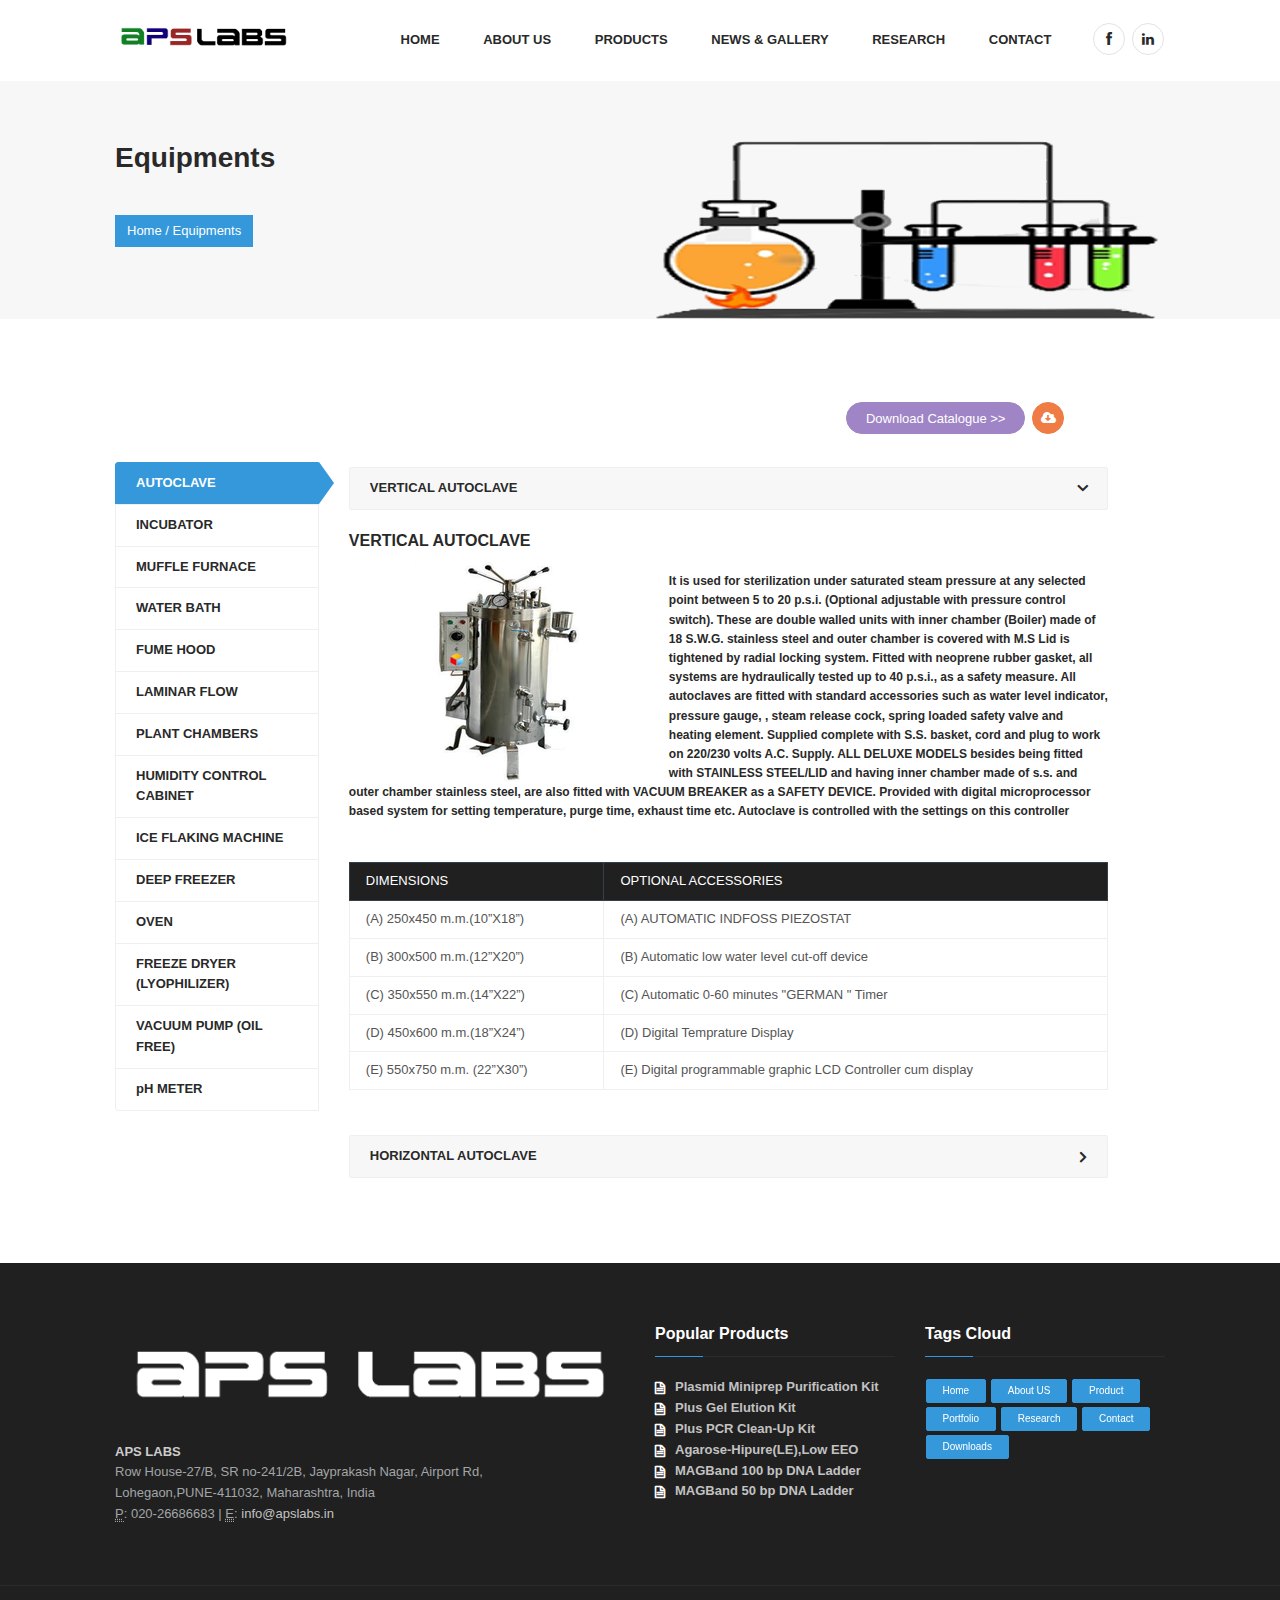
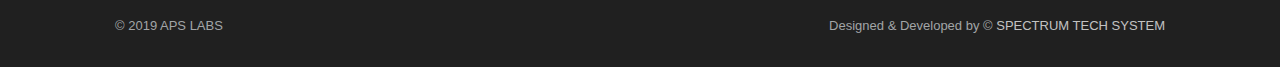
==== equipment.html @ c110897a "first commit" ====
<!DOCTYPE html>
<html>
<head>
<meta charset="UTF-8">
<title>Equipments - APS LABS</title>
<meta name="viewport" content="initial-scale=1, maximum-scale=1, width=device-width">
<!-- google fonts -->
<link rel="stylesheet" type="text/css" href="css/googleapifonts.css">
<!-- start stylesheets -->
<link rel="stylesheet" type="text/css" href="src/fontawesome/css/font-awesome.min.css">
<link rel="stylesheet" type="text/css" href="css/core.css">
<link rel="stylesheet" type="text/css" href="css/style.css">
<link rel="stylesheet" type="text/css" href="css/custom.css">
<link rel="stylesheet" type="text/css" href="css/responsive.css">
<link rel="stylesheet" type="text/css" href="src/tooltipster/tooltipster.css">
<link rel="stylesheet" type="text/css" href="src/swipebox/swipebox.css">
<link rel="stylesheet" type="text/css" href="src/rs-plugin/css/settings.css">
<link rel="stylesheet" type="text/css" href="src/magnific/magnific-popup.css">
<link rel="shortcut icon" href="img/favicon.ico">
<!-- end stylesheets -->
<!-- start scripts -->
<script type="text/javascript" src="src/modernizr/modernizr.custom.js"></script>
<script type="text/javascript" src="src/jquery/jquery-1.10.2.min.js"></script>
<script type="text/javascript" src="src/rs-plugin/js/jquery.themepunch.plugins.min.js"></script>
<script type="text/javascript" src="src/rs-plugin/js/jquery.themepunch.revolution.min.js"></script>
<!-- end scripts -->
</head>
<body>
<!-- start header -->
<header id="site-header" class="header section light">
  <!-- start container -->
  <div class="container">
    <!-- start row -->
    <div class="row">
      <!-- start logo -->
      <div id="logo" class="col-29">
        <h1 class="site-title"><a href="index.html"><img src="img/logo-dark.png" alt="APS LABS"></a></h1>
      </div>
      <!-- end logo -->
      <!-- start header widgets -->
      <div id="header-widgets" class="col-7">
       <!-- start social icons -->
        <nav id="header-social" class="text-right"> <a href="https://www.facebook.com/apslabs/" target="_blank" class="icon circle tooltip" title="Find us on Facebook"><i class="fa fa-facebook"></i></a> <a href="https://www.linkedin.com/company/aps-lifetech/" target="_blank" class="icon circle tooltip" title="Linkedin"><i class="fa fa-linkedin"></i></a> </nav>
        <!-- end social icons -->
        <!-- start site nav -->
        <nav id="site-nav" class="nav horizontal text-right">
          <ul class="dropdown">
            <li><a href="index.html">Home</a></li>
            <li><a href="about.html">About us</a></li>
            <li><a>Products</a>
              <ul>
                <li class="dropdown"><a href="product.html">&raquo; Molecular Biology</a>
                  <ul>
                    <li><a href="#">&raquo; Bacterial Culture</a></li>
                    <li><a href="#"> &raquo; GEL & PCR Clean Up</a></li>
                    <li><a href="#">&raquo; Tissue &amp; Blood Kits</a></li>
                    <li><a href="#">&raquo; RNA Purification Kits</a></li>
                    <li><a href="#">&raquo; Food DNA Kits</a></li>
                    <li><a href="#">&raquo; Viral Nucleic Acid</a></li>
                    <li><a href="#">&raquo; Plants Research Kits</a></li>
                    <li><a href="#">&raquo; DNA Related Prducts</a></li>
                    <li><a href="#">&raquo; Protien Products</a></li>
                    <li><a href="#">&raquo; PCR/RT-PCR Products</a></li>
                    <li><a href="#">&raquo; PCR Cloning & Ligation</a></li>
                    <li><a href="#">&raquo; Transilluminator</a></li>
                    <li><a href="#">&raquo; Disinfectant</a></li>
                  </ul>
                </li>
                <li><a href="#">&raquo; Antibodies &amp; ELISA</a></li>
                <li><a href="#">&raquo; NGS (Next Gen Sequencing)</a></li>
                <li><a href="#"> &raquo; Molecular Diagnostics</a></li>
                <li><a href="#">&raquo; IVF (Infertility)</a></li>
                <li><a href="#">&raquo; Plant Research</a></li>
                <li><a href="equipment.html">&raquo; Equipments</a></li>
                <li><a href="#">&raquo; Forensics</a></li>
                <li class="dropdown"><a>&raquo; Bio-Process</a>
                  <ul>
                    <li><a href="#"> &raquo; Bioreactor</a></li>
                    <li><a href="#"> &raquo; Bioclean</a></li>
                    <li><a href="#"> &raquo; Ultra Water Purifier</a></li>
                  </ul>
                </li>
                <li class="dropdown"><a>&raquo; Agriculture</a>
                  <ul>
                    <li><a href="#"> &raquo; Bio-Fertilizers</a></li>
                    <li><a href="#"> &raquo; Pesticide Removal</a></li>
                    <li><a href="#"> &raquo; Wireless Agri-Pump</a></li>
                    <li><a href="#"> &raquo; Hi-Tech Drones</a></li>
                    <li><a href="#"> &raquo; Soil Forecaster</a></li>
                  </ul>
                </li>
                <li><a href="#">&raquo; Nanotechnology</a></li>
                <li><a href="#">&raquo; Food Safety</a></li>
                <li class="dropdown"><a>&raquo; Robotics (<i>APSTRONIX</i>)</a>
                  <ul>
                    <li><a href="#"> &raquo; Artificial Intelligence</a></li>
                    <li><a href="#"> &raquo; Data Logger</a></li>
                    <li><a href="#"> &raquo; Sensor Integration</a></li>
                  </ul>
                </li>
                <li><a href="#">&raquo; Healthcare</a></li>
              </ul>
            </li>
            <li><a href="portfolio.html">News &amp; Gallery</a></li>
            <li><a href="#">Research</a> </li>
            <li><a href="contact.html">Contact</a></li>
          </ul>
        </nav>
        <!-- end site nav -->
      </div>
      <!-- end header widgets -->
    </div>
    <!-- end row -->
  </div>
  <!-- end container -->
</header>
<!-- end header -->
<!-- start main -->
<main id="main">
  <!-- start page title section -->
  <section class="page-title section light">
    <div class="container">
      <div class="row">
        <div class="col-18">
          <!-- start page title -->
          <header class="section-header content-header">
            <h1 class="title">Equipments</h1>
          </header>
          <!-- end page title -->
          <!-- start breadcrumbs -->
          <nav class="breadcrumbs"> <span class="label"></span> <a href="index.html">Home</a> <span class="sep">/</span> <span class="current">Equipments</span> </nav>
          <!-- end breadcrumbs -->
        </div>
        <div class="col-18"> <img align="right" src="assets/images/equipments.png" /> </div>
      </div>
    </div>
  </section>
  <!-- end page title section -->
  <!-- start section -->
  <section class="section light">
  <!-- start container -->
  <div class="container">
    <!-- start section content -->
    <div class="section-content">
      <div class="row">
        <div class="col-2">
          <div class="tab col-11">
            <p>&nbsp;</p>
          </div>
          <div class="tab col-27" align="right">
            <p>
            <div class="button rounded purple">Download Catalogue >></div>
            <a href="https://drive.google.com/open?id=1tGtbsnrjPdLwBtT6yHY-AGkiJ2Oo2mr0" target="_blank"> <span class="icon circle orange"><i class="fa fa-cloud-download"></i></span> </a>
            </p>
          </div>
        </div>
      </div>
      <div class="row">
        <div class="col-2">
          <div class="tabs vertical row">
            <nav class="tabnav nav col-28">
              <ul>
                <li class="active"><a href="#">AUTOCLAVE</a></li>
                <li><a href="#">INCUBATOR</a></li>
                <li><a href="#">MUFFLE FURNACE</a></li>
                <li><a href="#">WATER BATH</a></li>
                <li><a href="#">FUME HOOD</a></li>
                <li><a href="#">LAMINAR FLOW</a></li>
                <li><a href="#">PLANT CHAMBERS</a></li>
                <li><a href="#">HUMIDITY CONTROL CABINET</a></li>
                <li><a href="#">ICE FLAKING MACHINE</a></li>
                <li><a href="#">DEEP FREEZER</a></li>
                <li><a href="#">OVEN</a></li>
                <li><a href="#">FREEZE DRYER (LYOPHILIZER)</a></li>
                <li><a href="#">VACUUM PUMP (OIL FREE)</a></li>
                <li><a href="#">pH METER</a></li>
              </ul>
            </nav>
            <!-- Begin autoclave -->
            <div class="tab col-9">
              <dl class="accordion">
                <dt class="accordion-trigger active">VERTICAL AUTOCLAVE</dt>
                <dd class="accordion-content active">
                  <h4>VERTICAL AUTOCLAVE</h4>
                  <div class="col-1"> <a href="assets/images/instrument/full/vertical-autoclave.png" class="lightbox" title="Vertical Autoclave"> <img  src="assets/images/instrument/resent/vertical-autoclave.png" alt=""> </a> </div>
                  <p>
                  <h6>It is used for sterilization under saturated steam pressure at any selected point between 5 to 20 p.s.i. (Optional adjustable with pressure control switch). These are double walled units with inner chamber (Boiler) made of 18 S.W.G. stainless steel and outer chamber is covered with M.S Lid is tightened by radial locking system. Fitted with neoprene rubber gasket, all systems are hydraulically tested up to 40 p.s.i., as a safety measure. All autoclaves are fitted with standard accessories such as water level indicator, pressure gauge, , steam release cock, spring loaded safety valve and heating element. Supplied complete with S.S. basket, cord and plug to work on 220/230 volts A.C. Supply. ALL DELUXE MODELS besides being fitted with STAINLESS STEEL/LID and having inner chamber made of s.s. and outer chamber stainless steel, are also fitted with VACUUM BREAKER as a SAFETY DEVICE. Provided with digital microprocessor based system for setting temperature, purge time, exhaust time etc. Autoclave is controlled with the settings on this controller </h6>
                  </p>
                  <br>
                  <table class="styled">
                    <thead>
                      <tr>
                        <th>DIMENSIONS</th>
                        <th>OPTIONAL ACCESSORIES</th>
                      </tr>
                    </thead>
                    <tbody>
                      <tr>
                        <td>(A) 250x450 m.m.(10”X18”)</td>
                        <td>(A) AUTOMATIC INDFOSS PIEZOSTAT</td>
                      </tr>
                      <tr>
                        <td>(B) 300x500 m.m.(12”X20”)</td>
                        <td>(B) Automatic low water level cut-off device</td>
                      </tr>
                      <tr>
                        <td>(C) 350x550 m.m.(14”X22”)</td>
                        <td>(C) Automatic 0-60 minutes "GERMAN " Timer</td>
                      </tr>
                      <tr>
                        <td>(D) 450x600 m.m.(18”X24”)</td>
                        <td>(D) Digital Temprature Display</td>
                      </tr>
                      <tr>
                        <td>(E) 550x750 m.m. (22”X30”)</td>
                        <td>(E) Digital programmable graphic LCD Controller cum display</td>
                      </tr>
                    </tbody>
                  </table>
                </dd>
                <dt class="accordion-trigger">HORIZONTAL AUTOCLAVE</dt>
                <dd class="accordion-content">
                  <h4>HORIZONTAL AUTOCLAVE</h4>
                  <div class="col-1"> <a href="assets/images/instrument/full/horizontal-autoclave.png" class="lightbox" title="Horizontal Autoclave"> <img  src="assets/images/instrument/resent/horizontal-autoclave.png" alt=""> </a> </div>
                  <p>
                  <h6>Construction: Triple walled construction inner chamber is made of high grade
                    stainless steel sheet of SS-304 grade. The outer body is also made of thick stainless
                    steel sheet. The boiler is made of S. Steel. The lid is made of thick steel sheet plate.
                    The unit is duly fitted with highly efficient M.S. Painted Ring & radial locking
                    system duly chrome plated. A three way valve or a multi port Valve made of
                    stainless steel is installed for controlling the sterilization cycle. The pressure is
                    adjustable from 5 psi to 20 psi; pressure is controlled by automatic pressure
                    control switch. Fitted with water level indicator and vacuum breaker. The unit is
                    fitted with temperature gauge, vacuum breaker and steam trap. The whole unit is
                    mounted on a robust tubular stand made of MS duly painted with attractive stove
                    enamel.</h6>
                  </p>
                  <br>
                  <table class="styled">
                    <thead>
                      <tr>
                        <th>DIMENSIONS</th>
                        <th>OPTIONAL ACCESSORIES</th>
                      </tr>
                    </thead>
                    <tbody>
                      <tr>
                        <td>(A) 400 x 600 mm (16X24)</td>
                        <td>(A) AUTOMATIC INDFOSS PIEZOSTAT</td>
                      </tr>
                      <tr>
                        <td>(B) 400 x 1100 mm(16X44)</td>
                        <td>(B) Automatic low water level cut-off device</td>
                      </tr>
                      <tr>
                        <td>(C) 500 x 900 mm (20X36)</td>
                        <td>(C) Automatic 0-60 minutes "GERMAN " Timer</td>
                      </tr>
                      <tr>
                        <td>(D) 500 x 1200 mm (20X48)</td>
                        <td>(D) Digital Temprature Display</td>
                      </tr>
                      <tr>
                        <td>&nbsp;</td>
                        <td>(E) Digital programmable graphic LCD Controller cum display</td>
                      </tr>
                    </tbody>
                  </table>
                </dd>
              </dl>
            </div>
            <!-- end autoclave -->
            <!-- Begin Incubators -->
            <div class="tab col-9">
              <dl class="accordion">
                <dt class="accordion-trigger active">B.O.D. INCUBATOR</dt>
                <dd class="accordion-content active">
                  <h4>B.O.D. INCUBATOR</h4>
                  <div class="col-1"> <a href="assets/images/instrument/full/bod.png" class="lightbox" title="B.O.D Incubator"> <img  src="assets/images/instrument/resent/bod.png" alt=""> </a> </div>
                  <p>
                  <h6>Most versatile for Biochemical Oxygen Demand determinations. Castor wheel mounted cabinet is double walled with inner chamber S.S. and outer wall of M.S. Sheet duly powder coated. Triple walled back of the unit is fitted with two air circulation fans for maintaining temperature uniformity throughout the chamber; Fully view inner glass/Acrylic door permits inspection of specimens, without disturbing the same. Lock and key arrangement is provided in the double walled outer door. Unit is fitted with door operated illumination lamp inside the chamber. Refrigeration unit is formed by ISI marked compressor, The front panel is provided with separate indicator lamps for main, heating and incoming voltage. Supplied complete with 3 shelves, cord and plug to work on 220/230 A.C. supply. Temperature From 5°C to 80°C is controlled by MICRO PROCESSOR ELECTRONIC DIGITAL TEMPERATURE INDICATOR-CUM-CONTROLLER (PID) with an accuracy of ±0.5°C.
                    Puff Insulation
                    Graphic LCD display (Blue Screen) with thee facility of password protection
                    PC connectivity (RS232 Port) as an optional Feature.</h6>
                  </p>
                  <br>
                  <table class="styled">
                    <thead>
                      <tr>
                        <th>DIMENSIONS</th>
                        <th>OPTIONAL ACCESSORIES</th>
                      </tr>
                    </thead>
                    <tbody>
                      <tr>
                        <td>(A) 45 5 x 610 x 410 m.m (18"x24"x16")</td>
                        <td>(A) Interior illumination with 3nos.flourscent tubes (temp. 10° to50°c)</td>
                      </tr>
                      <tr>
                        <td>(B) 50 5 x 830 x 415 m.m. (20"x34"x17")</td>
                        <td>(B) Automatic Voltage Stabilizer 3KVA. (TRIPLE RELAY)</td>
                      </tr>
                      <tr>
                        <td>(C) 570 x 875 x 550 m.m. (23"x35"x22")</td>
                        <td>(C) Digital programmable GLCD Controller cum display</td>
                      </tr>
                      <tr>
                        <td>(D) 650 x 900 x 550 m.m. (26"x36"x22")</td>
                        <td>&nbsp;</td>
                      </tr>
                    </tbody>
                  </table>
                </dd>
                <dt class="accordion-trigger">BACTERIOLOGICAL INCUBATOR</dt>
                <dd class="accordion-content">
                  <h4>BACTERIOLOGICAL INCUBATOR</h4>
                  <div class="col-1"> <a href="assets/images/instrument/full/bact.png" class="lightbox" title="BACTERIOLOGICAL INCUBATOR"> <img  src="assets/images/instrument/resent/bact.png" alt=""> </a> </div>
                  <p>
                  <h6>Most versatile for Biochemical Oxygen Demand determinations. Castor wheel mounted cabinet is double walled with inner chamber S.S. and outer wall of M.S. Sheet duly powder coated. Triple walled back of the unit is fitted with two air circulation fans for maintaining temperature uniformity throughout the chamber; Fully view inner glass/Acrylic door permits inspection of specimens, without disturbing the same. Lock and key arrangement is provided in the double walled outer door. Unit is fitted with door operated illumination lamp inside the chamber. Refrigeration unit is formed by ISI marked compressor, The front panel is provided with separate indicator lamps for main, heating and incoming voltage. Supplied complete with 3 shelves, cord and plug to work on 220/230 A.C. supply. Temperature From 5°C to 80°C is controlled by MICRO PROCESSOR ELECTRONIC DIGITAL TEMPERATURE INDICATOR-CUM-CONTROLLER (PID) with an accuracy of ±0.5°C.
                    Puff Insulation
                    Graphic LCD display (Blue Screen) with thee facility of password protection
                    PC connectivity (RS232 Port) as an optional Feature.</h6>
                  </p>
                  <br>
                  <table class="styled">
                    <thead>
                      <tr>
                        <th>DIMENSIONS</th>
                        <th>OPTIONAL ACCESSORIES</th>
                      </tr>
                    </thead>
                    <tbody>
                      <tr>
                        <td>(A) 45 5 x 610 x 410 m.m (18"x24"x16")</td>
                        <td>(A) Interior illumination with 3nos.flourscent tubes (temp. 10° to50°c)</td>
                      </tr>
                      <tr>
                        <td>(B) 50 5 x 830 x 415 m.m. (20"x34"x17")</td>
                        <td>(B) Automatic Voltage Stabilizer 3KVA. (TRIPLE RELAY)</td>
                      </tr>
                      <tr>
                        <td>(C) 570 x 875 x 550 m.m. (23"x35"x22")</td>
                        <td>(C) Digital programmable GLCD Controller cum display</td>
                      </tr>
                      <tr>
                        <td>(D) 650 x 900 x 550 m.m. (26"x36"x22")</td>
                        <td>&nbsp;</td>
                      </tr>
                    </tbody>
                  </table>
                </dd>
                <dt class="accordion-trigger">EGG INCUBATOR</dt>
                <dd class="accordion-content">
                  <h4>EGG INCUBATOR</h4>
                  <div class="col-1"> <a href="assets/images/instrument/full/Egg_Incubator.png" class="lightbox" title="EGG INCUBATOR"> <img  src="assets/images/instrument/resent/Egg_Incubator.png" alt=""> </a> </div>
                  <p>
                  <h6>Outer wall is made up of M.S. sheet duly painted and inside of S.S. Temp. Range from ambient to 70°C is controlled by digital temperature indicator cum controller an accuracy of ± 0.5° C. The unit is provided with manual tilting device, so as to tilt the tray holding the eggs. To work on 220, 230 volts A.C. supply.
                    Puff Insulation
                    Graphic LCD display (Blue Screen) with thee facility of password protection (OPTIONAL).</h6>
                  </p>
                  <br>
                  <table class="styled">
                    <thead>
                      <tr>
                        <th>DIMENSIONS</th>
                        <th>OPTIONAL ACCESSORIES</th>
                      </tr>
                    </thead>
                    <tbody>
                      <tr>
                        <td>(A) 50-250 eggs</td>
                        <td>(A) Digital programmable Graphic LCD Controller cum display</td>
                      </tr>
                    </tbody>
                  </table>
                </dd>
                <dt class="accordion-trigger">ORBITAL INCUBATOR</dt>
                <dd class="accordion-content">
                  <h4>ORBITAL INCUBATOR</h4>
                  <div class="col-1"> <a href="assets/images/instrument/full/orbital.png" class="lightbox" title="ORBITAL INCUBATOR"> <img  src="assets/images/instrument/resent/orbital.png" alt=""> </a> </div>
                  <p>
                  <h6>Double walled construction. Outer body made of Mild Steel duly Powder Coated for longer durability. Inner chamber made of Stainless Steel with ribs to hold trays. Shaking platform also made of S. Steel accommodate 16 Flask of 500 ml. capacity. Temperature controlled by Digital Temp. Controller cum Indicator from 5 to 80°C, with an accuracy of ± 0.5 °C or Better. Temperature below ambient is maintained by a hermetically sealed compressor with complete unit placed beneath the chamber. Shaking speed can be controlled by digital Speed Regulator. A Stainless steel perforated tray is also provided for the use of upper portion of the chamber as a simple B.O.D. Incubator. An illumination lamp is also provided inside the chamber. Suitable to work on 220 /230 V, 50 Hz.Single Phase AC supply.</h6>
                  </p>
                  <br>
                  <table class="styled">
                    <thead>
                      <tr>
                        <th>DIMENSIONS</th>
                        <th>OPTIONAL ACCESSORIES</th>
                      </tr>
                    </thead>
                    <tbody>
                      <tr>
                        <td>(A) 455 X 610 X 400 mm (4 QB FT)</td>
                        <td>(A) Programmable Timer</td>
                      </tr>
                      <tr>
                        <td>(B) 505 X 830 X 415 mm (6 QB FT )</td>
                        <td>(B) Illumination with 4 numbers of 60 cm. Fluorescent tubes.</td>
                      </tr>
                      <tr>
                        <td>(C) 570 X 875 X 550 mm (10 QB FT)</td>
                        <td>(C) Spare platform to accommodate other capacity of flask</td>
                      </tr>
                      <tr>
                        <td>(D) 650 x 900 x 550 m.m. (26"x36"x22")</td>
                        <td>(D) Voltage Stabilizer (Blue Bird)</td>
                      </tr>
                      <tr>
                        <td>&nbsp;</td>
                        <td>(E) Programmable Graphic LCD Controller cum display</td>
                      </tr>
                    </tbody>
                  </table>
                </dd>
                <dt class="accordion-trigger"> WATER BATH INCUBATOR</dt>
                <dd class="accordion-content">
                  <h4> WATER BATH INCUBATOR</h4>
                  <div class="col-1"> <a href="assets/images/instrument/full/WATER-BATH.png" class="lightbox" title=" WATER BATH INCUBATOR"> <img  src="assets/images/instrument/resent/WATER-BATH.png" alt=""> </a> </div>
                  <p>
                  <h6>It is a double walled unit with inside made of thick S.S. sheet and outer made of M.S. Steel duly powder coated prevents falling of condensed water droplets on the specimens. Heating is achieved through a immersion type heater and the temperature is controlled by digital temperature controller with an accuracy of ± 0.5°C. The bath has an oscillating tray riding on ball rollers oscillated through a geared variable speed motor. Shaking speed range is between 20-150 (can be change on request) cycles per minute. The shaking tray can either hold test tubes or Erlenmeyer flasks of 25 ml or 50 ml or 100 m or250 ml or 1000 ml. as ordered by the users. (Kindly mentioned the capacity of the flasks while ordering). Supplied complete with one shaking tray, paramedical cover, L-shaped thermometer cord and plug, to work on 220/230 volts A.C. supply. Available with heating arrangement only (having temperature range from ambient to 80°C) or with both heating and cooling arrangements (having temperature range from 5°C to 80°C).</h6>
                  </p>
                  <br>
                  <table class="styled">
                    <thead>
                      <tr>
                        <th>DIMENSIONS</th>
                        <th>OPTIONAL ACCESSORIES</th>
                      </tr>
                    </thead>
                    <tbody>
                      <tr>
                        <td>(A) 225 x 275 x 150 m.m.</td>
                        <td>(A) Spare shaking tray or test tube rack</td>
                      </tr>
                      <tr>
                        <td>(B) 275 x 275 x 150 m.m.</td>
                        <td>(B) Digital R.P.M. Meter</td>
                      </tr>
                      <tr>
                        <td>(C) 405 x 300 x 150 m.m (23"x35"x22")</td>
                        <td>(C) Programmable Graphic LCD Controller cum display</td>
                      </tr>
                    </tbody>
                  </table>
                </dd>
              </dl>
            </div>
            <!-- End Incubators -->
            <!-- Begin MUFFLE FURNACE -->
            <div class="tab col-9">
              <dl class="accordion">
                <dt class="accordion-trigger active">MUFFLE FURNACE RECTANGULAR</dt>
                <dd class="accordion-content active">
                  <h4>MUFFLE FURNACE RECTANGULAR</h4>
                  <div class="col-1"> <a href="assets/images/instrument/full/muffle_furnace.png" class="lightbox" title="MUFFLE FURNACE RECTANGULAR"> <img  src="assets/images/instrument/resent/muffle_furnace.png" alt=""> </a> </div>
                  <p>
                  <h6>Light weight with ceramic fiber wool insulation (instead of Brick insulation). The outer casing is made of double walled thick P.C.R.C. sheet, duly powder coated. Heating elements are made of KANTHAL “A-1'’ wire and backed by high temperature insulation, which avoids loss of energy. Temperature control unit consists of Energy Regulator, fitted in front of furnace with two pilot lamps. The apparatus is complete with one pyrometer, thermocouple, silver thermal fuse, main lead with power plug. To work on 220/230 volts or 400/440 volts A.C. Maximum Temp. is 1000°C and working temp. 950°C. For model of higher temperature the maximum temp. is 1200°C, 1450°C and working temp. 1150°C & 1400°C.</h6>
                  </p>
                  <br>
                  <table class="styled">
                    <thead>
                      <tr>
                        <th>DIMENSIONS</th>
                        <th>OPTIONAL ACCESSORIES</th>
                      </tr>
                    </thead>
                    <tbody>
                      <tr>
                        <td> A) 100 x 100 x 225 m.m.</td>
                        <td>(A) Digital Temperature Indicator-cum-Controller extra. For 950°C (PID controller)</td>
                      </tr>
                      <tr>
                        <td>(B) 125 x 125 x 250 m.m.</td>
                        <td>(B) Digital programmable Graphic LCD Controller cum display</td>
                      </tr>
                      <tr>
                        <td>(C) 150 x 150 x 300 m.m.</td>
                        <td>&nbsp;</td>
                      </tr>
                      <tr>
                        <td>(D) 200 x 200 x 300 m.m.</td>
                        <td>&nbsp;</td>
                      </tr>
                      <tr>
                        <td>(E) 300 x 300 x 300 m.m.</td>
                        <td>&nbsp;</td>
                      </tr>
                    </tbody>
                  </table>
                </dd>
              </dl>
            </div>
            <!-- End MUFFLE FURNACE -->
            <!-- Begin WATER BATH -->
            <div class="tab col-9">
              <dl class="accordion">
                <dt class="accordion-trigger active">CIRCULATING WATER BATH</dt>
                <dd class="accordion-content active">
                  <h4>CIRCULATING WATER BATH</h4>
                  <div class="col-1"> <a href="assets/images/instrument/full/c-waterbath.png" class="lightbox" title="CIRCULATING WATER BATH"> <img  src="assets/images/instrument/resent/c-waterbath.png" alt=""> </a> </div>
                  <p>
                  <h6>A highly in demand instrument where water is required to be circulated to some external source through an F.H.P. pump. Most useful for circulating water to Abbe Refractometer, condenser coils etc. Temperature from 5°C to 80°C is controlled by digital temperature indicator cum controller with an accuracy of ± 0.5°C. Inner chamber made of S.S. and outer chamber made of M.S. Sheet duly powder coated. Inside bath size 8'’ x 9" x 10½’’ with a cover at side of size: 10'’x7'’ approx. To work on 220/230 Volts.</h6>
                  </p>
                  <br>
                  <table class="styled">
                    <thead>
                      <tr>
                        <th>DIMENSIONS</th>
                        <th>OPTIONAL ACCESSORIES</th>
                      </tr>
                    </thead>
                    <tbody>
                      <tr>
                        <td>(A) 10L</td>
                        <td>(A) Programmable Graphic LCD Controller cum display (PID)</td>
                      </tr>
                      <tr>
                        <td>(B) 12L</td>
                        <td>&nbsp;</td>
                      </tr>
                      <tr>
                        <td>(C) 14L</td>
                        <td>&nbsp;</td>
                      </tr>
                      <tr>
                        <td>(D) 21L</td>
                        <td>&nbsp;</td>
                      </tr>
                    </tbody>
                  </table>
                </dd>
                <dt class="accordion-trigger"> SEROLOGICAL WATER BATH</dt>
                <dd class="accordion-content">
                  <h4> SEROLOGICAL WATER BATH</h4>
                  <div class="col-1"> <a href="assets/images/instrument/full/s-bath.png" class="lightbox" title=" SEROLOGICAL WATER BATH"> <img  src="assets/images/instrument/resent/s-bath.png" alt=""> </a> </div>
                  <p>
                  <h6>These units are double walled with inner chamber made up of S.S. sheet and outside of M.S. duly powder coated. The gap between the walls is filled puff insulation in order to avoid thermal loses. A drain plug is also fitted to the unit. The inner chamber fitted with immersion type heating element is covered with perforated removable diffuser tray. The cover is provided with the unit as a standard accessory. Temperature from 5°C to 80°C is controlled digital indicator cum controller with an accuracy of ±0.5°C. Supplied complete with 220/230 volts A.C. supply.</h6>
                  </p>
                  <br>
                  <table class="styled">
                    <thead>
                      <tr>
                        <th>DIMENSIONS</th>
                        <th>OPTIONAL ACCESSORIES</th>
                      </tr>
                    </thead>
                    <tbody>
                      <tr>
                        <td>(A) 300 x 250 x 175 m.m. (for 2 racks)</td>
                        <td>(A) Stirring arrangement with 1/20 HP motor & speed regulator</td>
                      </tr>
                      <tr>
                        <td>(B) 330 x 300 x 175 m.m. (for 4 racks)</td>
                        <td>(B) Programmable Graphic LCD Controller cum display (PID)</td>
                      </tr>
                      <tr>
                        <td>(C) 455 x 300 x 175 m.m. (for 6 racks)</td>
                        <td>&nbsp;</td>
                      </tr>
                      <tr>
                        <td>(D) 605 x 300 x 175 m.m. (for 8 racks)</td>
                        <td>&nbsp;</td>
                      </tr>
                    </tbody>
                  </table>
                </dd>
              </dl>
            </div>
            <!-- End WATER BATH-->
            <!-- Begin FUME HOOD -->
            <div class="tab col-9">
              <dl class="accordion">
                <dt class="accordion-trigger active">FUME HOOD</dt>
                <dd class="accordion-content active">
                  <h4>FUME HOOD</h4>
                  <div class="col-1"> <a href="assets/images/instrument/full/hood.png" class="lightbox" title="FUME HOOD"> <img  src="assets/images/instrument/resent/hood.png" alt=""> </a> </div>
                  <p>
                  <h6>Designed so as to throw-out al toxic/ harmful vapours, thus protecting costly instruments and the person working in the lab. Working table top is fitted with acid/alkali resistant tiles/ Stain Steel and a small wash basin with connections provided for inlet and outlet of water. The front door moves vertically up and down with concealed counter balanced weight. The unit if fitted with fluorescent light and a gas cock for gas/air supply. The space under the work station can be provided with storage compartments for storage purpose. The front facing panel is fitted with 15/5 Amp socket with switches for exhaust system and fluorescent light. TO WORK ON 220/230 volts A.C. Supply.</h6>
                  </p>
                  <br>
                  <table class="styled">
                    <thead>
                      <tr>
                        <th>DIMENSIONS</th>
                        <th>OPTIONAL ACCESSORIES</th>
                      </tr>
                    </thead>
                    <tbody>
                      <tr>
                        <td>(A) 2' x 2' x 2'</td>
                        <td>(A) PVC Fume Duct (per ft.)</td>
                      </tr>
                      <tr>
                        <td>(B) 3' x 2' x 2'</td>
                        <td>(B) Inner chamber FRP/ S.S. (Per FT.)</td>
                      </tr>
                      <tr>
                        <td>(C) 4' x 2' x 2’ </td>
                        <td>(C) Lining on Working walls extra (Per FT.)</td>
                      </tr>
                      <tr>
                        <td>(D) 6' x 2’ x 2'</td>
                        <td>(D) Programmable Graphic LCD Controller cum display (PID)</td>
                      </tr>
                    </tbody>
                  </table>
                </dd>
              </dl>
            </div>
            <!-- End FUME HOOD-->
            <!-- Begin  LAMINAR FLOW   -->
            <div class="tab col-9">
              <dl class="accordion">
                <dt class="accordion-trigger active"> LAMINAR FLOW CABINET (HORIZONTAL) </dt>
                <dd class="accordion-content active">
                  <h4> LAMINAR FLOW CABINET (HORIZONTAL) </h4>
                  <div class="col-1"> <a href="assets/images/instrument/full/laminar-flow.png" class="lightbox" title=" LAMINAR FLOW CABINET (HORIZONTAL) "> <img  src="assets/images/instrument/resent/laminar-flow.png" alt=""> </a> </div>
                  <p>
                  <h6>Designed so as to meet the requirements of US Federal Standard 209 B (BS 5295) providing particle free air to meet class 100 (Class conditions.. The work table is made of Stainless Steel at top. Side panels are made out of thick transparent UV resistance 6mm acrylic sheet. The unit is fitted with pre - filter and HEPA Filter. Air is drawn through pre-filter and is made to pass through highly effective HEPA (High Efficiency Particular Air) filters having efficiency rating as high as 99.99% with cold DOP and 99.97% with hot DOP, thus retaining all air-borne particles of size 0.3 micron and larger. Using a dynamic machine, the blower and motor assembly is statically and dynamically balanced ISI MARKED Motor of 1/5 H.P. capacity operates with minimum noise level. The working area is illuminated by fluorescent lighting fitted to the unit. Height of the working table provides comfortable ‘SIT DOWN” working position for the operator. To work on 220/230 volts A.C. supply. Supplied complete with S. Steel table top, HEPA filters pre-filter and fluorescent illumination, UV light & Gas Burner.</h6>
                  </p>
                  <br>
                  <table class="styled">
                    <thead>
                      <tr>
                        <th>DIMENSIONS</th>
                        <th>OPTIONAL ACCESSORIES</th>
                      </tr>
                    </thead>
                    <tbody>
                      <tr>
                        <td>(A) 2' x 2' x 2'</td>
                        <td>(A) Programmable Graphic LCD Controller cum display (PID)</td>
                      </tr>
                      <tr>
                        <td>(B) 3' x 2' x 2'</td>
                        <td>&nbsp;</td>
                      </tr>
                      <tr>
                        <td>(C) 4' x 2' x 2’</td>
                        <td>&nbsp;</td>
                      </tr>
                      <tr>
                        <td>(D) 6' x 2’ x 2' </td>
                        <td>&nbsp;</td>
                      </tr>
                    </tbody>
                  </table>
                </dd>
                <dt class="accordion-trigger">LAMINAR FLOW CABINET (VERTICAL)</dt>
                <dd class="accordion-content">
                  <h4>LAMINAR FLOW CABINET (VERTICAL)</h4>
                  <div class="col-1"> <a href="assets/images/instrument/full/vertical.png" class="lightbox" title="LAMINAR FLOW CABINET (VERTICAL)"> <img  src="assets/images/instrument/resent/vertical.png" alt=""> </a> </div>
                  <p>
                  <h6>Designed so as to meet the requirements of US Federal Standard 209 B (BS 5295) providing particle free air to meet class 100 (Class conditions.. The work table is made of Stainless Steel at top. Side panels are made out of thick transparent UV resistance 6mm acrylic sheet. The unit is fitted with pre - filter and HEPA Filter. Air is drawn through pre-filter and is made to pass through highly effective HEPA (High Efficiency Particular Air) filters having efficiency rating as high as 99.99% with cold DOP and 99.97% with hot DOP, thus retaining all air-borne particles of size 0.3 micron and larger. Using a dynamic machine, the blower and motor assembly is statically and dynamically balanced ISI MARKED Motor of 1/5 H.P. capacity operates with minimum noise level. The working area is illuminated by fluorescent lighting fitted to the unit. Height of the working table provides comfortable ‘SIT DOWN” working position for the operator. To work on 220/230 volts A.C. supply. Supplied complete with S. Steel table top, HEPA filters pre-filter and fluorescent illumination, UV light & Gas Burner.</h6>
                  </p>
                  <br>
                  <table class="styled">
                    <thead>
                      <tr>
                        <th>DIMENSIONS</th>
                        <th>OPTIONAL ACCESSORIES</th>
                      </tr>
                    </thead>
                    <tbody>
                      <tr>
                        <td>(A) 2' x 2' x 2'</td>
                        <td>(A) Programmable Graphic LCD Controller cum display (PID)</td>
                      </tr>
                      <tr>
                        <td>(B) 3' x 2' x 2'</td>
                        <td>&nbsp;</td>
                      </tr>
                      <tr>
                        <td>(C) 4' x 2' x 2’</td>
                        <td>&nbsp;</td>
                      </tr>
                      <tr>
                        <td>(D) 6' x 2’ x 2' </td>
                        <td>&nbsp;</td>
                      </tr>
                    </tbody>
                  </table>
                </dd>
                <dt class="accordion-trigger"> BIOLOGICAL SAFETY CABINET/ SAMPLING BOOTH</dt>
                <dd class="accordion-content">
                  <h4> BIOLOGICAL SAFETY CABINET/ SAMPLING BOOTH</h4>
                  <div class="col-1"> <a href="assets/images/instrument/full/biological-safety.png" class="lightbox" title=" BIOLOGICAL SAFETY CABINET/ SAMPLING BOOTH"> <img  src="assets/images/instrument/resent/biological-safety.png" alt=""> </a> </div>
                  <p>
                  <h6>The work table is made of Heavy gauge S.S. sheet and is fitted with U.V. Germicidal Light, static pressure Manometer, Exhaust System (suitable for 6 feet duck) and Virus Burn Out Unit. Side panels are made out of thick transparent plexi glass duly framed. The unit is fitted with pre-filter and HEPA Filter. Air is drawn through pre-filter and is made to pass through highly effective HEPA (High Efficiency Particular Air) filters having efficiency retaining all air-borne particles of size 0.3 micron and larger. Using a dynamic balancing machine, the blower and motor assembly is statically and dynamically balanced. Motor of 1/4 H.P. capacity operates with minimum noise level. The working area is illuminated by fluorescent lighting fitted to the unit. The height of the working table provides a comfortable “SIT DOWN” working position for the operator. In addition to the above futures of a standee Vertical Laminar Flow Bench, the “APS” Bio-safe cabinets have arrangements for re-circulating a part of the air thus creating highest level of clean air. The unit is also convertible to the conventional vertical laminar flow bench with downward air flow by lifting the sliding front door upwards. Air is sucked through the pre-filter and the excess air is thrown out from the top. Through a HEPA filter of size 1' x 1' x 6'’. Supplied with glove ports and gauntlets, HEPA filter, pre-filter, U.V. light and fluorescent light.</h6>
                  </p>
                  <p>****SIZE CAN BE DESIGND AS PER THE CUSTOMER REQUIREMENT*****</p>
                  <br>
                  <table class="styled">
                    <thead>
                      <tr>
                        <th>DIMENSIONS</th>
                        <th>OPTIONAL ACCESSORIES</th>
                      </tr>
                    </thead>
                    <tbody>
                      <tr>
                        <td>(A) 3' x 2' x 2'</td>
                        <td>(A) Programmable Graphic LCD Controller cum display (PID)</td>
                      </tr>
                      <tr>
                        <td>(C) 4' x 2' x 2’</td>
                        <td>&nbsp;</td>
                      </tr>
                      <tr>
                        <td>(D) 6' x 2’ x 2' </td>
                        <td>&nbsp;</td>
                      </tr>
                    </tbody>
                  </table>
                </dd>
              </dl>
            </div>
            <!-- End  LAMINAR FLOW -->
            <!-- Begin   PLANT pecific Equipment   -->
            <div class="tab col-9">
              <dl class="accordion">
                <dt class="accordion-trigger active"> PLANT GROWTH CHAMBER</dt>
                <dd class="accordion-content active">
                  <h4> PLANT GROWTH CHAMBER</h4>
                  <div class="col-1"> <a href="assets/images/instrument/full/plantgrowthchamber.png" class="lightbox" title=" PLANT GROWTH CHAMBER"> <img  src="assets/images/instrument/resent/plantgrowthchamber.png" alt=""> </a> </div>
                  <p>
                  <h6>It has outer wall made of M.S. Sheet duly powder coated and inner wall made up of heavy gauge S.S. Sheet. The gap between inner and outer wall is filled with puff insulation to avoid thermal loss. Besides outer double walled door, a full view inner glass door allows inspection of test samples without disturbing the inner chamber conditions. Unit is supplied with three adjustable perforated shelves. Temperature range from 5°C to 50°C (Can be changed as per customer requirement) with accuracy of ± 0.5°c is controlled by DUAL SETTING Digital Temperature indicator-cum-controller so as to set two different temperatures for Day and Night. Exterior illumination with fluorescent tubes fitted on both sides of the chamber accounts for artificial day light, and the cyclic illumination conditions are regulated by automatic 0-24 hrs. Timer, when all the tubes are on temperature from 15°C to 50°C ±0.5°C can be from ambient to 50°C and the same is achieved by means of injecting steam. Arrangements for increasing the humidity are provided and not for decreasing.</h6>
                  </p>
                  <br>
                  <table class="styled">
                    <thead>
                      <tr>
                        <th>DIMENSIONS</th>
                        <th>OPTIONAL ACCESSORIES</th>
                      </tr>
                    </thead>
                    <tbody>
                      <tr>
                        <td>(A) 505 x 830x415 m.m.</td>
                        <td>(A) Digital Humidity Controller</td>
                      </tr>
                      <tr>
                        <td>(B) 570 x 875 x 550 m.m.</td>
                        <td>(B) Programmable Graphic LCD Controller cum display (PID)</td>
                      </tr>
                      <tr>
                        <td>(C) 650 x 900 x 550 m.m.</td>
                        <td>&nbsp;</td>
                      </tr>
                    </tbody>
                  </table>
                </dd>
                <dt class="accordion-trigger">SEED GERMINATOR (DUAL CHAMBER)</dt>
                <dd class="accordion-content">
                  <h4>SEED GERMINATOR (DUAL CHAMBER)</h4>
                  <div class="col-1"> <a href="assets/images/instrument/full/seed-germination.png" class="lightbox" title="SEED GERMINATOR (DUAL CHAMBER)"> <img  src="assets/images/instrument/resent/seed-germination.png" alt=""> </a> </div>
                  <p>
                  <h6>Most suitable for conducting various experiments on a variety of seeds under different conditions of temperature and humidity. Atmospheric conditions are created within the chamber to perform different experiments without gone onto the field. The double walled unit has inner chamber made up of S.S. and outer chamber of M.S. Sheet duly powder coated.Fitted with heating and cooling system in both the chambers. so as to Control Temperature from 5°C to 50°C ± 1°C in both chambers (Supplied with 14 trays). Complete with cord and plug to work on 220/230 V. A.C. supply.</h6>
                  </p>
                  <br>
                  <table class="styled">
                    <thead>
                      <tr>
                        <th>DIMENSIONS</th>
                        <th>OPTIONAL ACCESSORIES</th>
                      </tr>
                    </thead>
                    <tbody>
                      <tr>
                        <td>(A) 555(w) x 910 (H) x 605 (D) (22"x36"24")</td>
                        <td>(A) Exterior illumination arrangement (for each chamber)</td>
                      </tr>
                      <tr>
                        <td>&nbsp;</td>
                        <td>(B) Automatic 0-24 hrs timer (for each chamber)</td>
                      </tr>
                      <tr>
                        <td>&nbsp;</td>
                        <td>(C) Digital Humidity Control Arrangement 45% to 95% ± 3% RH (f.e.c.)</td>
                      </tr>
                      <tr>
                        <td>&nbsp;</td>
                        <td>(D) Automatic Voltage Stabilizer 3.0 KVA (TRIPLE RELAY) (f.e.c.)</td>
                      </tr>
                      <tr>
                        <td>&nbsp;</td>
                        <td>(E) Programmable Graphic LCD Controller cum display (PID)</td>
                      </tr>
                      <tr>
                        <td>&nbsp;</td>
                        <td>(F) SEED GERMINATOR (SINGLECHAMBER) IS AVAILABLE</td>
                      </tr>
                    </tbody>
                  </table>
                </dd>
              </dl>
            </div>
            <!-- End  PLANT pecific Equipment -->
            <!-- Begin   HUMIDITY CONTROL CABINET   -->
            <div class="tab col-9">
              <dl class="accordion">
                <dt class="accordion-trigger active">HUMIDITY CONTROL CABINET</dt>
                <dd class="accordion-content active">
                  <h4>HUMIDITY CONTROL CABINET</h4>
                  <div class="col-1"> <a href="assets/images/instrument/full/humidity-chamber.png" class="lightbox" title="HUMIDITY CONTROL CABINET"> <img  src="assets/images/instrument/resent/humidity-chamber.png" alt=""> </a> </div>
                  <p>
                  <h6>Suitable for carrying out different quality control tests under controlled conditions of temperature and humidity. Inner chamber consists of S.S. and outer wall of M.S. sheet duly powder coated. The gap between the outer and inner wall is filled with puff insulation to prevent thermal losses. A self cooler air circulation fan is fitted to maintain uniform temperature and humidity conditions throughout the chamber Temp. Range from 5°C above to 60°C (both heating and cooling) is controlled by digital temperature indicator cum controller with an accuracy of ±0.5°C. Humidity is controlled through an imported HUMIDISTAT thus controlling the desire set humidity range from atmospheric humidity to 95% ± 3%..</h6>
                  </p>
                  <br>
                  <table class="styled">
                    <thead>
                      <tr>
                        <th>DIMENSIONS</th>
                        <th>OPTIONAL ACCESSORIES</th>
                      </tr>
                    </thead>
                    <tbody>
                      <tr>
                        <td>(A) 455 (w) x 710 (H) x 455 (D) mm </td>
                        <td>(A) Programmable Graphic LCD Controller cum display (PID)</td>
                      </tr>
                      <tr>
                        <td>(B) 605(w) x 605 (H) x 605 (D) mm</td>
                        <td>&nbsp;</td>
                      </tr>
                      <tr>
                        <td>(C) 605(w) x 910 (H) x 605(D) mm</td>
                        <td>&nbsp;</td>
                      </tr>
                    </tbody>
                  </table>
                </dd>
              </dl>
            </div>
            <!-- End  HUMIDITY CONTROL CABINET -->
            <!-- Begin  ICE FLAKING MACHINE    -->
            <div class="tab col-9">
              <dl class="accordion">
                <dt class="accordion-trigger active">ICE FLAKING MACHINE</dt>
                <dd class="accordion-content active">
                  <h4>ICE FLAKING MACHINE</h4>
                  <div class="col-1"> <a href="assets/images/instrument/full/ice.png" class="lightbox" title="ICE FLAKING MACHINE"> <img  src="assets/images/instrument/resent/ice.png" alt=""> </a> </div>
                  <p>
                  <h6>APSLABS has revolutionized the ice maker, to provide state-of-the art dimensional and operational features. Today with its new aesthetics you may proudly display your ice maker. At the same time, the reduced dimensions allow you to place it under the counter or wherever you prefer, with the utmost freedom even with water drain constraints. Daily production and storage capacity havebeen optimized in relation to overall dimensions, while innovative features create and allow the maintenance of the highest food safety standards.</h6>
                  </p>
                  <br>
                  <b>At a Glance:</b><br>
                  Hygienic ice with maximum cooling capacity<br>
                  Lowest power consumption<br>
                  Hermetically sealed air cooled refrigeration system<br>
                  Eco Friendly refrigerant<br>
                  Fully Automatic control system<br>
                  Corrosion free stainless steel interiors<br>
                  Rounded corners of the interiors for easy cleaning<br>
                  Geared Motor with thermal protection<br>
                  <table class="styled">
                    <thead>
                      <tr>
                        <th>DIMENSIONS</th>
                        <th>OPTIONAL ACCESSORIES</th>
                      </tr>
                    </thead>
                    <tbody>
                      <tr>
                        <td>(A) 30Kg /24Hr </td>
                        <td>(A) Programmable Graphic LCD Controller cum display (PID)</td>
                      </tr>
                      <tr>
                        <td>(B) 50Kg /24Hr</td>
                        <td>&nbsp;</td>
                      </tr>
                      <tr>
                        <td>(C) 85Kg /24Hr</td>
                        <td>&nbsp;</td>
                      </tr>
                      <tr>
                        <td>(D) 100Kg /24Hr</td>
                        <td>&nbsp;</td>
                      </tr>
                      <tr>
                        <td>(E) 150Kg /24Hr</td>
                        <td>&nbsp;</td>
                      </tr>
                      <tr>
                        <td>(F) 200Kg /24Hr</td>
                        <td>&nbsp;</td>
                      </tr>
                    </tbody>
                  </table>
                </dd>
              </dl>
            </div>
            <!-- End  ICE FLAKING MACHINE -->
            <!-- Begin   DEEP FREEZER (VERTICAL )   -->
            <div class="tab col-9">
              <dl class="accordion">
                <dt class="accordion-trigger active">DEEP FREEZER (VERTICAL )</dt>
                <dd class="accordion-content active">
                  <h4>DEEP FREEZER (VERTICAL )</h4>
                  <div class="col-1"> <a href="assets/images/instrument/full/deep-freezer.png" class="lightbox" title="DEEP FREEZER (VERTICAL )"> <img  src="assets/images/instrument/resent/deep-freezer.png" alt=""> </a> </div>
                  <p>
                  <h6>Double walled with inner chamber made of S.S. and outer of thick PCRC sheet duly enamel painted. Temperature range from 10°C to -86°C is achieved by hermetically sealed compressor. The gap between the inner and outer wall is filled with high grade PUF Insulation to avoid thermal loss. Body is mounted on a sturdy angle iron frame and is mounted on castor wheels. Unit is fitted with Micro Processor Digital Temperature Indicator-cum controller. Horizontal Chest type models are supplied in a single compartment whereas vertical models are supplied with three storing shelves. <br>
                    <b>SINGLE AND DOUBLE DOOR MODELS ARE AVAILABLE <br>
                    ALL MODELS ARE FABRICATED IN STAINLESS STEEL BODY 316 GRADE</b> </h6>
                  </p>
                  <br>
                  <table class="styled">
                    <thead>
                      <tr>
                        <th>DIMENSIONS</th>
                        <th>OPTIONAL ACCESSORIES</th>
                      </tr>
                    </thead>
                    <tbody>
                      <tr>
                        <td>(A) 4 Cuft. </td>
                        <td>(A) Programmable Graphic LCD Controller cum display (PID)</td>
                      </tr>
                      <tr>
                        <td>(B) 6 Cuft.</td>
                        <td>&nbsp;</td>
                      </tr>
                      <tr>
                        <td>(C) 10 Cuft.</td>
                        <td>&nbsp;</td>
                      </tr>
                      <tr>
                        <td>(D) 12 Cuft.</td>
                        <td>&nbsp;</td>
                      </tr>
                    </tbody>
                  </table>
                </dd>
              </dl>
            </div>
            <!-- End  DEEP FREEZER (VERTICAL ) -->
            <!-- Begin   OVEN   -->
            <div class="tab col-9">
              <dl class="accordion">
                <dt class="accordion-trigger active">VACUUM OVEN</dt>
                <dd class="accordion-content active">
                  <h4>VACUUM OVEN</h4>
                  <div class="col-1"> <a href="assets/images/instrument/full/vacuum-ovens.png" class="lightbox" title="VACUUM OVEN"> <img  src="assets/images/instrument/resent/vacuum-ovens.png" alt=""> </a> </div>
                  <p>
                  <h6>These are double walled units with outer made of M.S. Sheet duly powder painted and inner made of heavy gauge S. Sheet. Gap between the two walls is duly filled with puff insulation to avoid thermal loss. Temperature range from ambient to 150°C is controlled by Digital Temperature Controller with an accuracy of ± 1°C. It is capable of with standing a high vacuum. Provided with vacuum gauge, see through transparent window of toughened glass and one shelf. To work on 220/230 Volts A.C. supply.</h6>
                  </p>
                  <br>
                  <table class="styled">
                    <thead>
                      <tr>
                        <th>DIMENSIONS</th>
                        <th>OPTIONAL ACCESSORIES</th>
                      </tr>
                    </thead>
                    <tbody>
                      <tr>
                        <td>(A) Round : 200 x 250 m.m. (8"x10")</td>
                        <td>(A) Vacuum pump</td>
                      </tr>
                      <tr>
                        <td>(B) Round : 250 x 300 m.m. (10"x12")</td>
                        <td>(B) Programmable Graphic LCD Controller cum display (PID)</td>
                      </tr>
                    </tbody>
                  </table>
                </dd>
                <dt class="accordion-trigger ">UNIVERSAL OVEN</dt>
                <dd class="accordion-content ">
                  <h4>UNIVERSAL OVEN</h4>
                  <div class="col-1"> <a href="assets/images/instrument/full/oven-universal.png" class="lightbox" title="UNIVERSAL OVEN"> <img  src="assets/images/instrument/resent/oven-universal.png" alt=""> </a> </div>
                  <p>
                  <h6>These are sturdy double walled units with outer chamber made of M.S. sheet duly powder coated / painted or stainless steel with inner made up of anodized aluminum or S.S. sheet. The gap between inner and outer chamber is filled with puff insulation to avoid thermal losses. Beaded heating elements are placed in ribs, at bottom and sides. Inner chamber is provided with ribs for adjusting perforated shelves to convenient Temp. Temperature is controlled by digital temperature indicator cumcontroller from ambient to 250°C ± 0.5°C. An - L shaped prismatic thermometer is fitted to the unit for reading the chamber temperature. Air ventilators are also provided on the sides of the unit. To work on 220/230 volts A.C.</h6>
                  </p>
                  <br>
                  <table class="styled">
                    <thead>
                      <tr>
                        <th>DIMENSIONS</th>
                        <th>OPTIONAL ACCESSORIES</th>
                      </tr>
                    </thead>
                    <tbody>
                      <tr>
                        <td>(A) 300 x 300 x 300 m.m.</td>
                        <td>(A) Programmable Graphic LCD Controller cum display (PID)</td>
                      </tr>
                      <tr>
                        <td>(B) 355 x 355 x 355 m.m.</td>
                        <td>&nbsp;</td>
                      </tr>
                      <tr>
                        <td>(C) 455 x 455 x 455 m.m.</td>
                        <td>&nbsp;</td>
                      </tr>
                      <tr>
                        <td>(D) 455 x 455 x 605 m.m.</td>
                        <td>&nbsp;</td>
                      </tr>
                      <tr>
                        <td>(E) 605 x 605 x 605 m.m.</td>
                        <td>&nbsp;</td>
                      </tr>
                      <tr>
                        <td>(F) 605 x 455 x 910 m.m.</td>
                        <td>&nbsp;</td>
                      </tr>
                      <tr>
                        <td>(G) 605 x 605 x 910 m.m.</td>
                        <td>&nbsp;</td>
                      </tr>
                    </tbody>
                  </table>
                </dd>
              </dl>
            </div>
            <!-- End  OVEN -->
            <!-- Begin  FREEZE DRYER (LYOPHILIZER)    -->
            <div class="tab col-9">
              <dl class="accordion">
                <dt class="accordion-trigger active">FREEZE DRYER (LYOPHILIZER)</dt>
                <dd class="accordion-content active">
                  <h4>FREEZE DRYER (LYOPHILIZER)</h4>
                  <div class="col-1"> <a href="assets/images/instrument/full/freeze-dryer.png" class="lightbox" title="FREEZE DRYER (LYOPHILIZER)"> <img  src="assets/images/instrument/resent/freeze-dryer.png" alt=""> </a> </div>
                  <p>
                  <h6> *&nbsp;It is used for pro-reservation of Blood Plasma, Plants etc. without damaging their cell structure, with cooling condenser, vacuum drum and pump in steel Cabinet.<br>
                    *&nbsp;Large openings for the cold trap, without internal coil pipe &amp; has pre-freeze faction.<br>
                    *&nbsp;Imported refrigerant compressor, high capability of water-capture, low noisy<br>
                    *&nbsp;Stainless-steel walls which can bear corrosion &amp; cleaned easily.<br>
                    *&nbsp;Stainless steel sample holder, can have options for the space between layers.<br>
                    *&nbsp;Small cubage, convenient operation<br>
                    *&nbsp;Valve with nitrogen is optional.<br>
                    <br>
                    <br>
                    *&nbsp;Vacuum degree &nbsp;&nbsp;&nbsp;&nbsp;&nbsp; &nbsp;&nbsp;&nbsp;&nbsp;&nbsp;&nbsp;&nbsp;&nbsp;&nbsp;&nbsp;&nbsp;&nbsp; : <10 Pa<br>
                    *&nbsp;Freeze-dry acreage &nbsp;&nbsp;&nbsp;&nbsp;&nbsp;&nbsp;&nbsp;&nbsp;&nbsp;&nbsp;&nbsp;&nbsp; : 0.07-0.12 sq. m<br>
                    *&nbsp;Water-Capture Capability &nbsp; : 2-3Kg/24h<br>
                  </h6>
                  </p>
                  <h4>CAPACITY</h4>
                  <br>
                  (A) 3 liter<br>
                  (B) 5liter </dd>
              </dl>
            </div>
            <!-- End  FREEZE DRYER (LYOPHILIZER) -->
            <!-- Begin  VACUUM PUMP (OIL FREE)    -->
            <div class="tab col-9">
              <dl class="accordion">
                <dt class="accordion-trigger active">VACUUM PUMP (OIL FREE)</dt>
                <dd class="accordion-content active">
                  <h4>VACUUM PUMP (OIL FREE)</h4>
                  <div class="col-1"> <a href="assets/images/instrument/full/vacuum-pump.png" class="lightbox" title="VACUUM PUMP (OIL FREE)"> <img  src="assets/images/instrument/resent/vacuum-pump.png" alt=""> </a> </div>
                  <p>
                  <h6> Max. Vacuum &nbsp;&nbsp;&nbsp;&nbsp;&nbsp;&nbsp;&nbsp; : 675 mm of Hg<br>
                    Horse Power &nbsp;&nbsp;&nbsp;&nbsp;&nbsp;&nbsp;&nbsp;&nbsp;&nbsp;: 1/4 P<br>
                    Max. press(PSI g) &nbsp;&nbsp;: 60<br>
                    Net Wt. &nbsp;&nbsp;&nbsp;&nbsp;&nbsp;&nbsp;&nbsp;&nbsp;&nbsp;&nbsp;&nbsp;&nbsp;&nbsp;&nbsp;&nbsp;
                    &nbsp;&nbsp;&nbsp;: 12.5 Kg<br>
                    </p>
                    <br>
                    <h4>FLOW RATE (L/Min)</h4>
                    (A) 45<br>
                    (B) 90</h6>
                  <br>
                </dd>
              </dl>
            </div>
            <!-- End  VACUUM PUMP (OIL FREE) -->
            <!-- Begin   pH METER  -->
            <div class="tab col-9">
              <dl class="accordion">
                <dt class="accordion-trigger active">pH METER : MICROPROCESSOR BASED</dt>
                <dd class="accordion-content active">
                  <h4>pH METER : MICROPROCESSOR BASED</h4>
                  <div class="col-1"> <a href="assets/images/instrument/full/ph-meter.png" class="lightbox" title="pH METER : MICROPROCESSOR BASED"> <img  src="assets/images/instrument/resent/ph-meter.png" alt=""> </a> </div>
                  <br>
                  <table class="styled">
                    <tbody>
                      <tr>
                        <td>Make</td>
                        <td>AHN GmbH</td>
                      </tr>
                      <tr>
                        <td>Model</td>
                        <td>AM-58PH</td>
                      </tr>
                      <tr>
                        <td>pH Range</td>
                        <td>0.00 to14.00 pH</td>
                      </tr>
                      <tr>
                        <td>pH Resolution</td>
                        <td>±0.01 pH</td>
                      </tr>
                      <tr>
                        <td>pH Accuracy</td>
                        <td>±0.01 pH</td>
                      </tr>
                      <tr>
                        <td>mV Range</td>
                        <td>0 to+1999 mV</td>
                      </tr>
                      <tr>
                        <td>mV Accuracy</td>
                        <td>±1 mV</td>
                      </tr>
                      <tr>
                        <td>Temperature Range</td>
                        <td>0 to100 °C</td>
                      </tr>
                      <tr>
                        <td>Temperature Accuracy</td>
                        <td>±1 °C</td>
                      </tr>
                      <tr>
                        <td>Calibration Points</td>
                        <td>2 points</td>
                      </tr>
                      <tr>
                        <td>pH Buffer Options</td>
                        <td>NIST (pH4.00/6.86/9.18)or USA(pH4.01/7.00/10.00)</td>
                      </tr>
                      <tr>
                        <td>Temp. Compensation</td>
                        <td>0 to 100 °C, Manual or Automatic</td>
                      </tr>
                      <tr>
                        <td>Power Requirements</td>
                        <td>DC 9V, using AC Adaptor 220V AC,50 hz</td>
                      </tr>
                      <tr>
                        <td>Dimensions</td>
                        <td>210(L)mm x 205(W)mm x 65(H)mm</td>
                      </tr>
                      <tr>
                        <td>Weight</td>
                        <td>1.75 kg</td>
                      </tr>
                    </tbody>
                  </table>
                </dd>
              </dl>
            </div>
            <!-- End  pH METER  -->
          </div>
        </div>
      </div>
    </div>
  </div>
  <!-- end section content -->
</main>
<!-- end main -->
<!-- start footer -->
<footer id="site-footer">
  <!-- start footer widgets area -->
  <section id="footer-widgets" class="section dark">
    <!-- start container -->
    <div class="container">
      <!-- start section content -->
      <div class="section-content row">
        <!-- start footer widget area 1 -->
        <div class="col-18">
          <aside class="widget">
            <p> <img src="img/logo-light.png" alt="APS Labs"></p>
            <address>
            <strong style="color:#CCC">APS LABS</strong><br>
            <span>Row House-27/B, SR no-241/2B, Jayprakash Nagar, Airport Rd,</span><br>
            <span>Lohegaon,PUNE-411032, Maharashtra, India</span><br>
            <abbr title="Telephone">P</abbr>: 020-26686683 | <abbr title="Email">E</abbr>: <a href="mailto:info@apslabs.in">info@apslabs.in</a>
            </address>
          </aside>
        </div>
        <!-- start footer widget area 1 -->
        <!-- start footer widget area 2 -->
        <div class="col-27">
          <aside class="widget">
            <div class="content-header widget-header v3">
              <h4>Popular Products</h4>
            </div>
            <ul class="post-list">
              <li class="clearfix">
                <h5 class="details"><a href="#" rel="bookmark">Plasmid Miniprep Purification Kit</a></h5>
                <h5 class="details"><a href="#" rel="bookmark">Plus Gel Elution Kit</a></h5>
                <h5 class="details"><a href="#" rel="bookmark">Plus PCR Clean-Up Kit</a></h5>
                <h5 class="details"><a href="#" rel="bookmark">Agarose-Hipure(LE),Low EEO</a></h5>
                <h5 class="details"><a href="#" rel="bookmark">MAGBand 100 bp DNA Ladder</a></h5>
                <h5 class="details"><a href="#" rel="bookmark">MAGBand 50 bp DNA Ladder</a></h5>
              </li>
            </ul>
          </aside>
        </div>
        <!-- start footer widget area 2 -->
        <!-- start footer widget area 4 -->
        <div class="col-27">
          <aside class="widget">
            <div class="content-header widget-header v3">
              <h4>Tags Cloud</h4>
            </div>
            <div class="tags clearfix"> <a href="index.html" class="button primary small">Home</a> <a href="about.html" class="button primary small">About US</a> <a href="product.html" class="button primary small">Product</a> <a href="portfolio.html" class="button primary small">Portfolio</a> <a href="#" class="button primary small">Research</a> <a href="contact.html" class="button primary small">Contact</a> <a href="download.html" class="button primary small">Downloads</a> </div>
          </aside>
        </div>
        <!-- start footer widget area 4 -->
      </div>
      <!-- end section content -->
    </div>
    <!-- end container -->
  </section>
  <!-- end footer widgets area -->
  <!-- start footer bottom -->
  <section id="footer-bottom" class="section dark">
    <!-- start container -->
    <div class="container">
      <!-- start row -->
      <div class="row">
        <!-- start copyright -->
        <div class="col-18">
          <p class="copyright"> &copy; 2019 APS LABS </p>
        </div>
        <!-- end copyright -->
        <!-- start footer nav -->
        <div class="col-18">
          <p class="text-right"> Designed &amp; Developed by &copy;<a href="http://www.spectrumtechsystem.com/"> SPECTRUM TECH SYSTEM</a> </p>
        </div>
        <!-- end footer nav -->
      </div>
      <!-- end row -->
    </div>
    <!-- end container -->
  </section>
  <!-- end footer bottom -->
</footer>
<!-- end footer -->
<!-- place scripts at the end of body for better performance -->
<script type="text/javascript" src="src/imagesloaded/imagesloaded.pkgd.min.js"></script>
<script type="text/javascript" src="src/isotope/isotope.pkgd.min.js"></script>
<script type="text/javascript" src="src/bxslider/jquery.bxslider.min.js"></script>
<script type="text/javascript" src="src/hoverdir/jquery.hoverdir.min.js"></script>
<script type="text/javascript" src="src/slicknav/jquery.slicknav.min.js"></script>
<script type="text/javascript" src="src/appear/jquery.appear.js"></script>
<script type="text/javascript" src="src/countup/countUp.min.js"></script>
<script type="text/javascript" src="src/twitter/jquery.tweet.js"></script>
<script type="text/javascript" src="src/easypiechart/jquery.easypiechart.min.js"></script>
<script type="text/javascript" src="src/sticky/jquery.sticky.js"></script>
<script type="text/javascript" src="src/tooltipster/jquery.tooltipster.min.js"></script>
<script type="text/javascript" src="src/swipebox/jquery.swipebox.min.js"></script>
<script type="text/javascript" src="js/casanova.menu.js"></script>
<script type="text/javascript" src="js/casanova.accordion.js"></script>
<script type="text/javascript" src="js/casanova.tabs.js"></script>
<script type="text/javascript" src="js/casanova.fitmedia.js"></script>
<script type="text/javascript" src="js/casanova.js"></script>
<script type="text/javascript" src="js/init.js"></script>
</body>
</html>
---- css/googleapifonts.css ----
/* cyrillic-ext */
@font-face {
  font-family: 'Open Sans';
  font-style: italic;
  font-weight: 300;
  src: local('Open Sans Light Italic'), local('OpenSans-LightItalic'), url(https://fonts.gstatic.com/s/opensans/v17/memnYaGs126MiZpBA-UFUKWyV9hmIqOjjg.woff2) format('woff2');
  unicode-range: U+0460-052F, U+1C80-1C88, U+20B4, U+2DE0-2DFF, U+A640-A69F, U+FE2E-FE2F;
}
/* cyrillic */
@font-face {
  font-family: 'Open Sans';
  font-style: italic;
  font-weight: 300;
  src: local('Open Sans Light Italic'), local('OpenSans-LightItalic'), url(https://fonts.gstatic.com/s/opensans/v17/memnYaGs126MiZpBA-UFUKWyV9hvIqOjjg.woff2) format('woff2');
  unicode-range: U+0400-045F, U+0490-0491, U+04B0-04B1, U+2116;
}
/* greek-ext */
@font-face {
  font-family: 'Open Sans';
  font-style: italic;
  font-weight: 300;
  src: local('Open Sans Light Italic'), local('OpenSans-LightItalic'), url(https://fonts.gstatic.com/s/opensans/v17/memnYaGs126MiZpBA-UFUKWyV9hnIqOjjg.woff2) format('woff2');
  unicode-range: U+1F00-1FFF;
}
/* greek */
@font-face {
  font-family: 'Open Sans';
  font-style: italic;
  font-weight: 300;
  src: local('Open Sans Light Italic'), local('OpenSans-LightItalic'), url(https://fonts.gstatic.com/s/opensans/v17/memnYaGs126MiZpBA-UFUKWyV9hoIqOjjg.woff2) format('woff2');
  unicode-range: U+0370-03FF;
}
/* vietnamese */
@font-face {
  font-family: 'Open Sans';
  font-style: italic;
  font-weight: 300;
  src: local('Open Sans Light Italic'), local('OpenSans-LightItalic'), url(https://fonts.gstatic.com/s/opensans/v17/memnYaGs126MiZpBA-UFUKWyV9hkIqOjjg.woff2) format('woff2');
  unicode-range: U+0102-0103, U+0110-0111, U+1EA0-1EF9, U+20AB;
}
/* latin-ext */
@font-face {
  font-family: 'Open Sans';
  font-style: italic;
  font-weight: 300;
  src: local('Open Sans Light Italic'), local('OpenSans-LightItalic'), url(https://fonts.gstatic.com/s/opensans/v17/memnYaGs126MiZpBA-UFUKWyV9hlIqOjjg.woff2) format('woff2');
  unicode-range: U+0100-024F, U+0259, U+1E00-1EFF, U+2020, U+20A0-20AB, U+20AD-20CF, U+2113, U+2C60-2C7F, U+A720-A7FF;
}
/* latin */
@font-face {
  font-family: 'Open Sans';
  font-style: italic;
  font-weight: 300;
  src: local('Open Sans Light Italic'), local('OpenSans-LightItalic'), url(https://fonts.gstatic.com/s/opensans/v17/memnYaGs126MiZpBA-UFUKWyV9hrIqM.woff2) format('woff2');
  unicode-range: U+0000-00FF, U+0131, U+0152-0153, U+02BB-02BC, U+02C6, U+02DA, U+02DC, U+2000-206F, U+2074, U+20AC, U+2122, U+2191, U+2193, U+2212, U+2215, U+FEFF, U+FFFD;
}
/* cyrillic-ext */
@font-face {
  font-family: 'Open Sans';
  font-style: italic;
  font-weight: 400;
  src: local('Open Sans Italic'), local('OpenSans-Italic'), url(https://fonts.gstatic.com/s/opensans/v17/mem6YaGs126MiZpBA-UFUK0Udc1UAw.woff2) format('woff2');
  unicode-range: U+0460-052F, U+1C80-1C88, U+20B4, U+2DE0-2DFF, U+A640-A69F, U+FE2E-FE2F;
}
/* cyrillic */
@font-face {
  font-family: 'Open Sans';
  font-style: italic;
  font-weight: 400;
  src: local('Open Sans Italic'), local('OpenSans-Italic'), url(https://fonts.gstatic.com/s/opensans/v17/mem6YaGs126MiZpBA-UFUK0ddc1UAw.woff2) format('woff2');
  unicode-range: U+0400-045F, U+0490-0491, U+04B0-04B1, U+2116;
}
/* greek-ext */
@font-face {
  font-family: 'Open Sans';
  font-style: italic;
  font-weight: 400;
  src: local('Open Sans Italic'), local('OpenSans-Italic'), url(https://fonts.gstatic.com/s/opensans/v17/mem6YaGs126MiZpBA-UFUK0Vdc1UAw.woff2) format('woff2');
  unicode-range: U+1F00-1FFF;
}
/* greek */
@font-face {
  font-family: 'Open Sans';
  font-style: italic;
  font-weight: 400;
  src: local('Open Sans Italic'), local('OpenSans-Italic'), url(https://fonts.gstatic.com/s/opensans/v17/mem6YaGs126MiZpBA-UFUK0adc1UAw.woff2) format('woff2');
  unicode-range: U+0370-03FF;
}
/* vietnamese */
@font-face {
  font-family: 'Open Sans';
  font-style: italic;
  font-weight: 400;
  src: local('Open Sans Italic'), local('OpenSans-Italic'), url(https://fonts.gstatic.com/s/opensans/v17/mem6YaGs126MiZpBA-UFUK0Wdc1UAw.woff2) format('woff2');
  unicode-range: U+0102-0103, U+0110-0111, U+1EA0-1EF9, U+20AB;
}
/* latin-ext */
@font-face {
  font-family: 'Open Sans';
  font-style: italic;
  font-weight: 400;
  src: local('Open Sans Italic'), local('OpenSans-Italic'), url(https://fonts.gstatic.com/s/opensans/v17/mem6YaGs126MiZpBA-UFUK0Xdc1UAw.woff2) format('woff2');
  unicode-range: U+0100-024F, U+0259, U+1E00-1EFF, U+2020, U+20A0-20AB, U+20AD-20CF, U+2113, U+2C60-2C7F, U+A720-A7FF;
}
/* latin */
@font-face {
  font-family: 'Open Sans';
  font-style: italic;
  font-weight: 400;
  src: local('Open Sans Italic'), local('OpenSans-Italic'), url(https://fonts.gstatic.com/s/opensans/v17/mem6YaGs126MiZpBA-UFUK0Zdc0.woff2) format('woff2');
  unicode-range: U+0000-00FF, U+0131, U+0152-0153, U+02BB-02BC, U+02C6, U+02DA, U+02DC, U+2000-206F, U+2074, U+20AC, U+2122, U+2191, U+2193, U+2212, U+2215, U+FEFF, U+FFFD;
}
/* cyrillic-ext */
@font-face {
  font-family: 'Open Sans';
  font-style: italic;
  font-weight: 600;
  src: local('Open Sans SemiBold Italic'), local('OpenSans-SemiBoldItalic'), url(https://fonts.gstatic.com/s/opensans/v17/memnYaGs126MiZpBA-UFUKXGUdhmIqOjjg.woff2) format('woff2');
  unicode-range: U+0460-052F, U+1C80-1C88, U+20B4, U+2DE0-2DFF, U+A640-A69F, U+FE2E-FE2F;
}
/* cyrillic */
@font-face {
  font-family: 'Open Sans';
  font-style: italic;
  font-weight: 600;
  src: local('Open Sans SemiBold Italic'), local('OpenSans-SemiBoldItalic'), url(https://fonts.gstatic.com/s/opensans/v17/memnYaGs126MiZpBA-UFUKXGUdhvIqOjjg.woff2) format('woff2');
  unicode-range: U+0400-045F, U+0490-0491, U+04B0-04B1, U+2116;
}
/* greek-ext */
@font-face {
  font-family: 'Open Sans';
  font-style: italic;
  font-weight: 600;
  src: local('Open Sans SemiBold Italic'), local('OpenSans-SemiBoldItalic'), url(https://fonts.gstatic.com/s/opensans/v17/memnYaGs126MiZpBA-UFUKXGUdhnIqOjjg.woff2) format('woff2');
  unicode-range: U+1F00-1FFF;
}
/* greek */
@font-face {
  font-family: 'Open Sans';
  font-style: italic;
  font-weight: 600;
  src: local('Open Sans SemiBold Italic'), local('OpenSans-SemiBoldItalic'), url(https://fonts.gstatic.com/s/opensans/v17/memnYaGs126MiZpBA-UFUKXGUdhoIqOjjg.woff2) format('woff2');
  unicode-range: U+0370-03FF;
}
/* vietnamese */
@font-face {
  font-family: 'Open Sans';
  font-style: italic;
  font-weight: 600;
  src: local('Open Sans SemiBold Italic'), local('OpenSans-SemiBoldItalic'), url(https://fonts.gstatic.com/s/opensans/v17/memnYaGs126MiZpBA-UFUKXGUdhkIqOjjg.woff2) format('woff2');
  unicode-range: U+0102-0103, U+0110-0111, U+1EA0-1EF9, U+20AB;
}
/* latin-ext */
@font-face {
  font-family: 'Open Sans';
  font-style: italic;
  font-weight: 600;
  src: local('Open Sans SemiBold Italic'), local('OpenSans-SemiBoldItalic'), url(https://fonts.gstatic.com/s/opensans/v17/memnYaGs126MiZpBA-UFUKXGUdhlIqOjjg.woff2) format('woff2');
  unicode-range: U+0100-024F, U+0259, U+1E00-1EFF, U+2020, U+20A0-20AB, U+20AD-20CF, U+2113, U+2C60-2C7F, U+A720-A7FF;
}
/* latin */
@font-face {
  font-family: 'Open Sans';
  font-style: italic;
  font-weight: 600;
  src: local('Open Sans SemiBold Italic'), local('OpenSans-SemiBoldItalic'), url(https://fonts.gstatic.com/s/opensans/v17/memnYaGs126MiZpBA-UFUKXGUdhrIqM.woff2) format('woff2');
  unicode-range: U+0000-00FF, U+0131, U+0152-0153, U+02BB-02BC, U+02C6, U+02DA, U+02DC, U+2000-206F, U+2074, U+20AC, U+2122, U+2191, U+2193, U+2212, U+2215, U+FEFF, U+FFFD;
}
/* cyrillic-ext */
@font-face {
  font-family: 'Open Sans';
  font-style: italic;
  font-weight: 700;
  src: local('Open Sans Bold Italic'), local('OpenSans-BoldItalic'), url(https://fonts.gstatic.com/s/opensans/v17/memnYaGs126MiZpBA-UFUKWiUNhmIqOjjg.woff2) format('woff2');
  unicode-range: U+0460-052F, U+1C80-1C88, U+20B4, U+2DE0-2DFF, U+A640-A69F, U+FE2E-FE2F;
}
/* cyrillic */
@font-face {
  font-family: 'Open Sans';
  font-style: italic;
  font-weight: 700;
  src: local('Open Sans Bold Italic'), local('OpenSans-BoldItalic'), url(https://fonts.gstatic.com/s/opensans/v17/memnYaGs126MiZpBA-UFUKWiUNhvIqOjjg.woff2) format('woff2');
  unicode-range: U+0400-045F, U+0490-0491, U+04B0-04B1, U+2116;
}
/* greek-ext */
@font-face {
  font-family: 'Open Sans';
  font-style: italic;
  font-weight: 700;
  src: local('Open Sans Bold Italic'), local('OpenSans-BoldItalic'), url(https://fonts.gstatic.com/s/opensans/v17/memnYaGs126MiZpBA-UFUKWiUNhnIqOjjg.woff2) format('woff2');
  unicode-range: U+1F00-1FFF;
}
/* greek */
@font-face {
  font-family: 'Open Sans';
  font-style: italic;
  font-weight: 700;
  src: local('Open Sans Bold Italic'), local('OpenSans-BoldItalic'), url(https://fonts.gstatic.com/s/opensans/v17/memnYaGs126MiZpBA-UFUKWiUNhoIqOjjg.woff2) format('woff2');
  unicode-range: U+0370-03FF;
}
/* vietnamese */
@font-face {
  font-family: 'Open Sans';
  font-style: italic;
  font-weight: 700;
  src: local('Open Sans Bold Italic'), local('OpenSans-BoldItalic'), url(https://fonts.gstatic.com/s/opensans/v17/memnYaGs126MiZpBA-UFUKWiUNhkIqOjjg.woff2) format('woff2');
  unicode-range: U+0102-0103, U+0110-0111, U+1EA0-1EF9, U+20AB;
}
/* latin-ext */
@font-face {
  font-family: 'Open Sans';
  font-style: italic;
  font-weight: 700;
  src: local('Open Sans Bold Italic'), local('OpenSans-BoldItalic'), url(https://fonts.gstatic.com/s/opensans/v17/memnYaGs126MiZpBA-UFUKWiUNhlIqOjjg.woff2) format('woff2');
  unicode-range: U+0100-024F, U+0259, U+1E00-1EFF, U+2020, U+20A0-20AB, U+20AD-20CF, U+2113, U+2C60-2C7F, U+A720-A7FF;
}
/* latin */
@font-face {
  font-family: 'Open Sans';
  font-style: italic;
  font-weight: 700;
  src: local('Open Sans Bold Italic'), local('OpenSans-BoldItalic'), url(https://fonts.gstatic.com/s/opensans/v17/memnYaGs126MiZpBA-UFUKWiUNhrIqM.woff2) format('woff2');
  unicode-range: U+0000-00FF, U+0131, U+0152-0153, U+02BB-02BC, U+02C6, U+02DA, U+02DC, U+2000-206F, U+2074, U+20AC, U+2122, U+2191, U+2193, U+2212, U+2215, U+FEFF, U+FFFD;
}
/* cyrillic-ext */
@font-face {
  font-family: 'Open Sans';
  font-style: normal;
  font-weight: 300;
  src: local('Open Sans Light'), local('OpenSans-Light'), url(https://fonts.gstatic.com/s/opensans/v17/mem5YaGs126MiZpBA-UN_r8OX-hpOqc.woff2) format('woff2');
  unicode-range: U+0460-052F, U+1C80-1C88, U+20B4, U+2DE0-2DFF, U+A640-A69F, U+FE2E-FE2F;
}
/* cyrillic */
@font-face {
  font-family: 'Open Sans';
  font-style: normal;
  font-weight: 300;
  src: local('Open Sans Light'), local('OpenSans-Light'), url(https://fonts.gstatic.com/s/opensans/v17/mem5YaGs126MiZpBA-UN_r8OVuhpOqc.woff2) format('woff2');
  unicode-range: U+0400-045F, U+0490-0491, U+04B0-04B1, U+2116;
}
/* greek-ext */
@font-face {
  font-family: 'Open Sans';
  font-style: normal;
  font-weight: 300;
  src: local('Open Sans Light'), local('OpenSans-Light'), url(https://fonts.gstatic.com/s/opensans/v17/mem5YaGs126MiZpBA-UN_r8OXuhpOqc.woff2) format('woff2');
  unicode-range: U+1F00-1FFF;
}
/* greek */
@font-face {
  font-family: 'Open Sans';
  font-style: normal;
  font-weight: 300;
  src: local('Open Sans Light'), local('OpenSans-Light'), url(https://fonts.gstatic.com/s/opensans/v17/mem5YaGs126MiZpBA-UN_r8OUehpOqc.woff2) format('woff2');
  unicode-range: U+0370-03FF;
}
/* vietnamese */
@font-face {
  font-family: 'Open Sans';
  font-style: normal;
  font-weight: 300;
  src: local('Open Sans Light'), local('OpenSans-Light'), url(https://fonts.gstatic.com/s/opensans/v17/mem5YaGs126MiZpBA-UN_r8OXehpOqc.woff2) format('woff2');
  unicode-range: U+0102-0103, U+0110-0111, U+1EA0-1EF9, U+20AB;
}
/* latin-ext */
@font-face {
  font-family: 'Open Sans';
  font-style: normal;
  font-weight: 300;
  src: local('Open Sans Light'), local('OpenSans-Light'), url(https://fonts.gstatic.com/s/opensans/v17/mem5YaGs126MiZpBA-UN_r8OXOhpOqc.woff2) format('woff2');
  unicode-range: U+0100-024F, U+0259, U+1E00-1EFF, U+2020, U+20A0-20AB, U+20AD-20CF, U+2113, U+2C60-2C7F, U+A720-A7FF;
}
/* latin */
@font-face {
  font-family: 'Open Sans';
  font-style: normal;
  font-weight: 300;
  src: local('Open Sans Light'), local('OpenSans-Light'), url(https://fonts.gstatic.com/s/opensans/v17/mem5YaGs126MiZpBA-UN_r8OUuhp.woff2) format('woff2');
  unicode-range: U+0000-00FF, U+0131, U+0152-0153, U+02BB-02BC, U+02C6, U+02DA, U+02DC, U+2000-206F, U+2074, U+20AC, U+2122, U+2191, U+2193, U+2212, U+2215, U+FEFF, U+FFFD;
}
/* cyrillic-ext */
@font-face {
  font-family: 'Open Sans';
  font-style: normal;
  font-weight: 400;
  src: local('Open Sans Regular'), local('OpenSans-Regular'), url(https://fonts.gstatic.com/s/opensans/v17/mem8YaGs126MiZpBA-UFWJ0bbck.woff2) format('woff2');
  unicode-range: U+0460-052F, U+1C80-1C88, U+20B4, U+2DE0-2DFF, U+A640-A69F, U+FE2E-FE2F;
}
/* cyrillic */
@font-face {
  font-family: 'Open Sans';
  font-style: normal;
  font-weight: 400;
  src: local('Open Sans Regular'), local('OpenSans-Regular'), url(https://fonts.gstatic.com/s/opensans/v17/mem8YaGs126MiZpBA-UFUZ0bbck.woff2) format('woff2');
  unicode-range: U+0400-045F, U+0490-0491, U+04B0-04B1, U+2116;
}
/* greek-ext */
@font-face {
  font-family: 'Open Sans';
  font-style: normal;
  font-weight: 400;
  src: local('Open Sans Regular'), local('OpenSans-Regular'), url(https://fonts.gstatic.com/s/opensans/v17/mem8YaGs126MiZpBA-UFWZ0bbck.woff2) format('woff2');
  unicode-range: U+1F00-1FFF;
}
/* greek */
@font-face {
  font-family: 'Open Sans';
  font-style: normal;
  font-weight: 400;
  src: local('Open Sans Regular'), local('OpenSans-Regular'), url(https://fonts.gstatic.com/s/opensans/v17/mem8YaGs126MiZpBA-UFVp0bbck.woff2) format('woff2');
  unicode-range: U+0370-03FF;
}
/* vietnamese */
@font-face {
  font-family: 'Open Sans';
  font-style: normal;
  font-weight: 400;
  src: local('Open Sans Regular'), local('OpenSans-Regular'), url(https://fonts.gstatic.com/s/opensans/v17/mem8YaGs126MiZpBA-UFWp0bbck.woff2) format('woff2');
  unicode-range: U+0102-0103, U+0110-0111, U+1EA0-1EF9, U+20AB;
}
/* latin-ext */
@font-face {
  font-family: 'Open Sans';
  font-style: normal;
  font-weight: 400;
  src: local('Open Sans Regular'), local('OpenSans-Regular'), url(https://fonts.gstatic.com/s/opensans/v17/mem8YaGs126MiZpBA-UFW50bbck.woff2) format('woff2');
  unicode-range: U+0100-024F, U+0259, U+1E00-1EFF, U+2020, U+20A0-20AB, U+20AD-20CF, U+2113, U+2C60-2C7F, U+A720-A7FF;
}
/* latin */
@font-face {
  font-family: 'Open Sans';
  font-style: normal;
  font-weight: 400;
  src: local('Open Sans Regular'), local('OpenSans-Regular'), url(https://fonts.gstatic.com/s/opensans/v17/mem8YaGs126MiZpBA-UFVZ0b.woff2) format('woff2');
  unicode-range: U+0000-00FF, U+0131, U+0152-0153, U+02BB-02BC, U+02C6, U+02DA, U+02DC, U+2000-206F, U+2074, U+20AC, U+2122, U+2191, U+2193, U+2212, U+2215, U+FEFF, U+FFFD;
}
/* cyrillic-ext */
@font-face {
  font-family: 'Open Sans';
  font-style: normal;
  font-weight: 600;
  src: local('Open Sans SemiBold'), local('OpenSans-SemiBold'), url(https://fonts.gstatic.com/s/opensans/v17/mem5YaGs126MiZpBA-UNirkOX-hpOqc.woff2) format('woff2');
  unicode-range: U+0460-052F, U+1C80-1C88, U+20B4, U+2DE0-2DFF, U+A640-A69F, U+FE2E-FE2F;
}
/* cyrillic */
@font-face {
  font-family: 'Open Sans';
  font-style: normal;
  font-weight: 600;
  src: local('Open Sans SemiBold'), local('OpenSans-SemiBold'), url(https://fonts.gstatic.com/s/opensans/v17/mem5YaGs126MiZpBA-UNirkOVuhpOqc.woff2) format('woff2');
  unicode-range: U+0400-045F, U+0490-0491, U+04B0-04B1, U+2116;
}
/* greek-ext */
@font-face {
  font-family: 'Open Sans';
  font-style: normal;
  font-weight: 600;
  src: local('Open Sans SemiBold'), local('OpenSans-SemiBold'), url(https://fonts.gstatic.com/s/opensans/v17/mem5YaGs126MiZpBA-UNirkOXuhpOqc.woff2) format('woff2');
  unicode-range: U+1F00-1FFF;
}
/* greek */
@font-face {
  font-family: 'Open Sans';
  font-style: normal;
  font-weight: 600;
  src: local('Open Sans SemiBold'), local('OpenSans-SemiBold'), url(https://fonts.gstatic.com/s/opensans/v17/mem5YaGs126MiZpBA-UNirkOUehpOqc.woff2) format('woff2');
  unicode-range: U+0370-03FF;
}
/* vietnamese */
@font-face {
  font-family: 'Open Sans';
  font-style: normal;
  font-weight: 600;
  src: local('Open Sans SemiBold'), local('OpenSans-SemiBold'), url(https://fonts.gstatic.com/s/opensans/v17/mem5YaGs126MiZpBA-UNirkOXehpOqc.woff2) format('woff2');
  unicode-range: U+0102-0103, U+0110-0111, U+1EA0-1EF9, U+20AB;
}
/* latin-ext */
@font-face {
  font-family: 'Open Sans';
  font-style: normal;
  font-weight: 600;
  src: local('Open Sans SemiBold'), local('OpenSans-SemiBold'), url(https://fonts.gstatic.com/s/opensans/v17/mem5YaGs126MiZpBA-UNirkOXOhpOqc.woff2) format('woff2');
  unicode-range: U+0100-024F, U+0259, U+1E00-1EFF, U+2020, U+20A0-20AB, U+20AD-20CF, U+2113, U+2C60-2C7F, U+A720-A7FF;
}
/* latin */
@font-face {
  font-family: 'Open Sans';
  font-style: normal;
  font-weight: 600;
  src: local('Open Sans SemiBold'), local('OpenSans-SemiBold'), url(https://fonts.gstatic.com/s/opensans/v17/mem5YaGs126MiZpBA-UNirkOUuhp.woff2) format('woff2');
  unicode-range: U+0000-00FF, U+0131, U+0152-0153, U+02BB-02BC, U+02C6, U+02DA, U+02DC, U+2000-206F, U+2074, U+20AC, U+2122, U+2191, U+2193, U+2212, U+2215, U+FEFF, U+FFFD;
}
/* cyrillic-ext */
@font-face {
  font-family: 'Open Sans';
  font-style: normal;
  font-weight: 700;
  src: local('Open Sans Bold'), local('OpenSans-Bold'), url(https://fonts.gstatic.com/s/opensans/v17/mem5YaGs126MiZpBA-UN7rgOX-hpOqc.woff2) format('woff2');
  unicode-range: U+0460-052F, U+1C80-1C88, U+20B4, U+2DE0-2DFF, U+A640-A69F, U+FE2E-FE2F;
}
/* cyrillic */
@font-face {
  font-family: 'Open Sans';
  font-style: normal;
  font-weight: 700;
  src: local('Open Sans Bold'), local('OpenSans-Bold'), url(https://fonts.gstatic.com/s/opensans/v17/mem5YaGs126MiZpBA-UN7rgOVuhpOqc.woff2) format('woff2');
  unicode-range: U+0400-045F, U+0490-0491, U+04B0-04B1, U+2116;
}
/* greek-ext */
@font-face {
  font-family: 'Open Sans';
  font-style: normal;
  font-weight: 700;
  src: local('Open Sans Bold'), local('OpenSans-Bold'), url(https://fonts.gstatic.com/s/opensans/v17/mem5YaGs126MiZpBA-UN7rgOXuhpOqc.woff2) format('woff2');
  unicode-range: U+1F00-1FFF;
}
/* greek */
@font-face {
  font-family: 'Open Sans';
  font-style: normal;
  font-weight: 700;
  src: local('Open Sans Bold'), local('OpenSans-Bold'), url(https://fonts.gstatic.com/s/opensans/v17/mem5YaGs126MiZpBA-UN7rgOUehpOqc.woff2) format('woff2');
  unicode-range: U+0370-03FF;
}
/* vietnamese */
@font-face {
  font-family: 'Open Sans';
  font-style: normal;
  font-weight: 700;
  src: local('Open Sans Bold'), local('OpenSans-Bold'), url(https://fonts.gstatic.com/s/opensans/v17/mem5YaGs126MiZpBA-UN7rgOXehpOqc.woff2) format('woff2');
  unicode-range: U+0102-0103, U+0110-0111, U+1EA0-1EF9, U+20AB;
}
/* latin-ext */
@font-face {
  font-family: 'Open Sans';
  font-style: normal;
  font-weight: 700;
  src: local('Open Sans Bold'), local('OpenSans-Bold'), url(https://fonts.gstatic.com/s/opensans/v17/mem5YaGs126MiZpBA-UN7rgOXOhpOqc.woff2) format('woff2');
  unicode-range: U+0100-024F, U+0259, U+1E00-1EFF, U+2020, U+20A0-20AB, U+20AD-20CF, U+2113, U+2C60-2C7F, U+A720-A7FF;
}
/* latin */
@font-face {
  font-family: 'Open Sans';
  font-style: normal;
  font-weight: 700;
  src: local('Open Sans Bold'), local('OpenSans-Bold'), url(https://fonts.gstatic.com/s/opensans/v17/mem5YaGs126MiZpBA-UN7rgOUuhp.woff2) format('woff2');
  unicode-range: U+0000-00FF, U+0131, U+0152-0153, U+02BB-02BC, U+02C6, U+02DA, U+02DC, U+2000-206F, U+2074, U+20AC, U+2122, U+2191, U+2193, U+2212, U+2215, U+FEFF, U+FFFD;
}
---- css/core.css ----
/*
 * KingFramework CSS
 *
 * Copyright 2013 KingThemes
 * http://www.kingthemes.com
 *
 * Some code part of:
 * 1. Normalize CSS v.2.1.3 | MIT License | git.io/normalize
 * 2. AAnimate.css - http://daneden.me/animate
 *
 * ~~~~~~~~~~~~~~~~~~~~~~~~~~~~~~~~~~~~~~~~~~~~~~~~~~~~~~ */


/*
 * HTML5 display definitions
 * ~~~~~~~~~~~~~~~~~~~~~~~~~~~~~~~~~~~~~~~~~~~~~~~~~~~~~~ */
article, aside, details, figcaption, figure, footer, header, hgroup, main, nav, section, summary{
    display: block;
}
audio, canvas, video{
    display: inline-block;
}
audio:not([controls]){
    display: none;
    height: 0;
}
[hidden], template{
    display: none;
}


/*
 * Basic
 * ~~~~~~~~~~~~~~~~~~~~~~~~~~~~~~~~~~~~~~~~~~~~~~~~~~~~~~ */
html{
    font-family: sans-serif;
    -webkit-text-size-adjust: 100%;
        -ms-text-size-adjust: 100%;
}
body{
    background-color: #FFFFFF;
    font-family: Helvetica, Arial, sans-serif;
    font-size: 13px;
    line-height: 1.6;
    margin: 0;
    overflow-x: hidden;
}
abbr[title]{
    border-bottom: 1px dotted;
    cursor: help;
}
b, strong{
    font-weight: bold;
}
dfn{
    font-style: italic;
}
mark{
    background: #FFD800;
    color: #000000;
}
small{
    font-size: 80%;
}
sub, sup{
    font-size: 75%;
    line-height: 0;
    position: relative;
    vertical-align: baseline;
}
sup{
    top: -0.5em;
}
sub{
    bottom: -0.25em;
}


/*
 * Grid system
 * ~~~~~~~~~~~~~~~~~~~~~~~~~~~~~~~~~~~~~~~~~~~~~~~~~~~~~~ */
.container{
    width: 1050px;
    max-width: 100%;
    margin: 0 auto;
}
.container.full{
    width: 100%;
    max-width: 100%;
}
.row{
    display: block;
    clear: both;
    margin-left: -15px;
    margin-right: -15px;
}
.row.collapsed{
    margin-left: 0;
    margin-right: 0;
}
[class*="col-"]{
    float: left;
    min-height: 1px;
    padding-left: 15px;
    padding-right: 15px;
    -webkit-box-sizing: border-box;
       -moz-box-sizing: border-box;
         -o-box-sizing: border-box;
        -ms-box-sizing: border-box;
            box-sizing: border-box;
}
.sample-grid{
    background-color: #EFEFEF;
    font-size: 10px;
    font-weight: bold;
    height: 28px;
    line-height: 28px;
    text-align: center;
    margin-bottom: 5px;
}
.row.collapsed [class*="col-"]{
    padding-left: 0;
    padding-right: 0;
}
.col-1{
    width: auto;
	height:auto;

}
.col-2{
    width: 97.44444444444444%;
}
.col-3{
    width: 91.66666666666667%;
}
.col-4{
    width: 88.88888888888889%;
}
.col-5{
    width: 86.11111111111111%;
}
.col-6{
    width: 83.33333333333333%;
}
.col-7{
    width: 80.55555555555556%;
}
.col-8{
    width: 77.77777777777777%;
}
.col-9{
    width: 75%;
}
.col-10{
    width: 72.22222222222223%;
}
.col-11{
    width: 69.44444444444444%;
}
.col-12{
    width: 66.66666666666667%;
}
.col-13{
    width: 63.888888888888886%;
}
.col-14{
    width: 61.111111111111114%;
}
.col-15{
    width: 58.333333333333336%;
}
.col-16{
    width: 55.55555555555556%;
}
.col-17{
    width: 52.77777777777778%;
}
.col-18{
    width: 50%;
}
.col-19{
    width: 47.22222222222222%;
}
.col-20{
    width: 44.44444444444444%;
}
.col-21{
    width: 41.666666666666664%;
}
.col-22{
    width: 38.888888888888886%;
}
.col-23{
    width: 36.111111111111114%;
}
.col-24{
      width: auto;
	height:auto;
}
.col-25{
    width: 30.555555555555557%;
}
.col-26{
    width: 27.77777777777778%;
}
.col-27{
    width: 25%;
}
.col-28{
    width: 22.22222222222222%;
}
.col-29{
    width: 19.444444444444443%;
}
.col-30{
    width: 16.666666666666668%;
}
.col-31{
    width: 13.88888888888889%;
}
.col-32{
    width: 11.11111111111111%;
}
.col-33{
    width: 8.333333333333334%;
}
.col-34{
    width: 5.555555555555555%;
}


/*
 * Paragraph
 * ~~~~~~~~~~~~~~~~~~~~~~~~~~~~~~~~~~~~~~~~~~~~~~~~~~~~~~ */
p{
    margin: 0 0 20px;
}
.lead{
    font-size: 15px;
}
.leadbig{
    font-size: 30px;
}
.dropcap{
    font-size: 4.8em;
    font-weight: 600;
    display: inline-block;
    float: left;
    line-height: 1;
    margin: -2px 8px 0 0;
}


/*
 * Links
 * ~~~~~~~~~~~~~~~~~~~~~~~~~~~~~~~~~~~~~~~~~~~~~~~~~~~~~~ */
a{
    background: none;
    color: #3498DB;
    text-decoration: none;
}
a:focus{
    outline: thin dotted;
}
a:active, a:hover{
    background: none;
    color: #3486BC;
    outline: 0;
}
a:hover{
    text-decoration: underline;
}


/*
 * Headings
 * ~~~~~~~~~~~~~~~~~~~~~~~~~~~~~~~~~~~~~~~~~~~~~~~~~~~~~~ */
h1, h2, h3, h4, h5, h6{
    font-weight: 400;
    margin: 0 0 10px;
    padding: 0;
}
h1{
    font-size: 28px;
    line-height: 1.2;
}
h2{
    font-size: 24px;
    line-height: 1.25;
}
h3{
    font-size: 18px;
    line-height: 1.3;
}
h4{
    font-size: 16px;
    line-height: 1.4;
}
h5{
    font-size: 1em;
    line-height: 1.6;
}
h6{
    font-size: 12px;
    line-height: 1.6;
}
h7{
    font-size: 40px;
	font-weight:600;	
    margin: 0 0 10px;
    padding: 0;
    line-height: 2.0;
}
h1 a:hover, h2 a:hover, h3 a:hover, h4 a:hover, h5 a:hover, h6 a:hover{
    text-decoration: none;
}


/*
 * Content header
 * ~~~~~~~~~~~~~~~~~~~~~~~~~~~~~~~~~~~~~~~~~~~~~~~~~~~~~~ */
.content-header{
    margin: 0 0 20px;
}
.content-header.v2{
    border-bottom: 1px solid #EFEFEF;
    padding: 20px 0 2px;
}
.content-header.v2:first-child{
    padding-top: 0;
}
.content-header.v3{
    border-bottom: 1px solid #EFEFEF;
    padding: 10px 0 2px;
}
.content-header.v3:first-child{
    padding-top: 0;
}
.content-header.v3:after{
    background-color: #3498DB;
    display: block;
    content: '';
    height: 1px;
    position: relative;
    bottom: -3px;
    width: 20%;
}
.dark .content-header.v3{
    border-color: rgba(255, 255, 255, 0.05);
}
.complex .content-header.v3{
    border-color: #FFFFFF;
}
.content-header h1,
.content-header h2,
.content-header h3,
.content-header h4,
.content-header h5,
.content-header h6,
.content-header p{
    margin: 0 0 8px;
}
.content-header.v2 p,
.content-header.v2 p{
    margin: 0 0 20px;
}


/*
 * Text Alignment & Floating
 * ~~~~~~~~~~~~~~~~~~~~~~~~~~~~~~~~~~~~~~~~~~~~~~~~~~~~~~ */
.text-center{
    text-align: center;
}
.text-left{
    text-align: left;
}
.text-right{
    text-align: right;
}
.text-justify{
    text-align: justify;
}
.left{
    float: left;
}
.right{
    float: right;
}
.center{
    margin-left: auto;
    margin-right: auto;
    width: auto;
}
.middle{
    vertical-align: middle;
}
.middle:before{
    content: '';
    display: inline-block;
    height: 100%; 
    vertical-align: middle;
}
.middle > div{
    display: inline-block;
    position: relative;
    vertical-align: middle;
}


/*
 * Sections
 * ~~~~~~~~~~~~~~~~~~~~~~~~~~~~~~~~~~~~~~~~~~~~~~~~~~~~~~ */
.section{
    background: #FFFFFF none no-repeat top center;
    padding-top: 60px;
    padding-bottom: 0;
    position: relative;
}
.section.pad80{
    padding-top: 80px;
}
.section.pad70{
    padding-top: 70px;
}
.section.pad50{
    padding-top: 50px;
}
.section.pad40{
    padding-top: 40px;
}
.section .container{
    position: relative;
    z-index: 2;
}
.section-header{
    margin-bottom: 40px;
}
.section-header:last-child{
    margin-bottom: 20px;
}
.section-header:after{
    display: inline-block;
    content: '';
    width: 60px;
    height: 3px;
    background-image: -webkit-gradient(linear, 100% 0, 0 100%, color-stop(0.5, #333333), color-stop(0.5, transparent));
    background-image: linear-gradient(to right, #333333 50%, transparent 50%);
    -webkit-background-size: 6px 100%;
    background-size: 6px 100%;
}
.section-content{
    padding-bottom: 40px;
}
.section.pad80 .section-content{
    padding-bottom: 65px;
}
.section.pad70 .section-content{
    padding-bottom: 50px;
}
.section.pad50 .section-content{
    padding-bottom: 30px;
}
.section.pad40 .section-content{
    padding-bottom: 20px;
}
.section.parallax{
    background-size: cover;
    background-attachment: fixed;
}
.section-overlay{
    background-color: #202020;
    position: absolute;
    top: 0; left: 0;
    width: 100%;
    height: 100%;
    opacity: 0.5;
    z-index: 1;
}
.section-pattern{
    position: absolute;
    top: 0; left: 0;
    width: 100%;
    height: 100%;
    filter: Alpha(Opacity=50);
    opacity: 0.5;
    z-index: 1;
}
.section-pattern.dot{
    background-image: url("[data-uri]");
}
.section-pattern.strip{
    background-image: url("[data-uri]");
}
.section.section-video video{
    position: absolute;
    top: 0; left: 0;
    /*width: 100%;*/
    /*max-width: 100%;*/
    /*object-fit: cover;*/
    /*height: auto;*/
    z-index: 0
}
.section.section-video{
    overflow: hidden;
}
.section.section-map{
    background: none !important;
}
.section.section-map .map{
    position: absolute !important;
    top: 0; left: 0; 
    width: 100%;
    height: 100%;
    z-index: 0
}
.section.section-map .map img{
    max-width: none;
}
.section.section-map .map-switcher{
    position: absolute;
    top: 5px; right: 5px;
    z-index: 100;
    opacity: 0;
}
.section.section-map:hover .map-switcher{
    opacity: 1;
}
.section.section-map .map-switcher.hide-map{
    display: none;
}


/*
 * Sections Scheme
 * ~~~~~~~~~~~~~~~~~~~~~~~~~~~~~~~~~~~~~~~~~~~~~~~~~~~~~~ */
.section.light{

}
.section.dark{
    background-color: #202020;
    color: #A2A5A7;
}
.section.dark h1,
.section.dark h2,
.section.dark h3,
.section.dark h4,
.section.dark h5,
.section.dark h6{
    color: #FFFFFF
}
.section.dark a:not(.button){
    color: #C2C2C2;
}
.section.dark a:hover{
    color: #FFFFFF;
}

.section.complex{
    background-color: #3498DB;
    color: #FFFFFF;
}
.section.complex h1,
.section.complex h2,
.section.complex h3,
.section.complex h4,
.section.complex h5,
.section.complex h6,
.section.complex a:not(.button){
    color: #FFFFFF
}
.section.complex .section-header:after,
.section.dark .section-header:after{
    background-image: -webkit-gradient(linear, 100% 0, 0 100%, color-stop(0.5, #FFFFFF), color-stop(0.5, transparent));
    background-image: linear-gradient(to right, #FFFFFF 50%, transparent 50%);
    -webkit-background-size: 6px 100%;
    background-size: 6px 100%;
}


/*
 * List elements
 * ~~~~~~~~~~~~~~~~~~~~~~~~~~~~~~~~~~~~~~~~~~~~~~~~~~~~~~ */
ul, ol, dl{
    margin: 0 0 20px;
}
ul ul, ol ol,
ul ol, ol ul{
    margin: 0;
}
dt{
    font-weight: 600;
}
dd{
    margin: 0 0 5px 40px;
}
ul li, ol li{
    margin: 0 0 5px
}
ul.unstyled{
    list-style: none;
    padding: 0;
}
ul.unstyled .fa{
    font-size: 14px;
    vertical-align: -5%;
    width: 20px;
}


/*
 * Quotes
 * ~~~~~~~~~~~~~~~~~~~~~~~~~~~~~~~~~~~~~~~~~~~~~~~~~~~~~~ */
q{
    quotes: "\201C" "\201D" "\2018" "\2019";
}
blockquote{
    border-left: 3px solid #EFEFEF;
    margin: 0 0 20px;
    font-size: 14px;
    padding: 0 20px;
}
blockquote p{
    margin-bottom: 10px;
}
blockquote p:last-child{
    margin-bottom: 0;
}
blockquote cite{
    display: block;
    font-size: 13px;
    font-style: normal;
}
blockquote cite:before{
    content: '\2014 \00A0';
}
blockquote:before, blockquote:after{
    content: '';
    display: none;
}


/*
 * Address
 * ~~~~~~~~~~~~~~~~~~~~~~~~~~~~~~~~~~~~~~~~~~~~~~~~~~~~~~ */
address{
    font: inherit;
    margin: 0 0 20px;
}


/*
 * Pre-formatted text
 * ~~~~~~~~~~~~~~~~~~~~~~~~~~~~~~~~~~~~~~~~~~~~~~~~~~~~~~ */
code, kbd, pre, samp{
    font-family: monospace, serif;
}
pre{
    font-size: 12px;
    line-height: 18px;
    background-color: #F8F8F8;
    border: 1px solid #EFEFEF;
    -webkit-border-radius: 2px;
       -moz-border-radius: 2px;
         -o-border-radius: 2px;
            border-radius: 2px;
    margin: 0 0 20px;
    padding: 20px;
    white-space: pre-wrap;
}


/*
 * Table
 * ~~~~~~~~~~~~~~~~~~~~~~~~~~~~~~~~~~~~~~~~~~~~~~~~~~~~~~ */
table{
    border-collapse: collapse;
    border-spacing: 0;
    margin: 0 0 20px;
}
table.styled{
    width: 100%;
}
table.styled td,
table.styled th{
    border: 1px solid #EFEFEF;
    padding: 8px 16px;
}
table.styled th{
    background-color: #202020;
    border-color: #333F49;
    text-align: left;
    font-weight: normal;
    color: #FFFFFF
}


/*
 * Separators
 * ~~~~~~~~~~~~~~~~~~~~~~~~~~~~~~~~~~~~~~~~~~~~~~~~~~~~~~ */
hr{
    border: 0;
    border-top: 1px solid #EFEFEF;
    display: block;
    height: 0;
    margin: 40px 0;
    -webkit-box-sizing: content-box;
       -moz-box-sizing: content-box;
            box-sizing: content-box;
}
[class*="separator"]{
    height: 20px;
    margin-bottom: 20px;
    position: relative;
}
[class*="separator"]:after{
    border-top: 1px solid #EFEFEF;
    width: 100%;
    height: 1px;
    position: absolute;
    top: 50%;
    margin-top: -1px;
}
[class*="separator"] > span{
    display: inline-block;
    position: absolute;
    z-index: 1;
    padding: 0 10px 0 0;
    top: 50%;
    margin-top: -10px;
    background-color: #FFFFFF;
}
[class*="separator"].text-center > span{
    padding: 0 10px;
}
[class*="separator"].text-right > span{
    padding: 0 0 0 10px;
    right: 0;
}
[class*="separator"] > span i{
    font-size: 14px;
}
[class*="separator"].double:after{
    border-top: 1px solid #EFEFEF;
    border-bottom: 1px solid #EFEFEF;
    height: 2px;
    width: 100%;
    position: absolute;
    top: 50%;
    margin-top: -2px;
}
.separator-40{
    height: 40px;
}
.separator-60{
    height: 60px;
}
.separator-80{
    height: 80px;
}


/*
 * Media
 * ~~~~~~~~~~~~~~~~~~~~~~~~~~~~~~~~~~~~~~~~~~~~~~~~~~~~~~ */
img{
    border: 0;
    display: inline-block;
    max-width: 100%;
    height: auto;
    vertical-align: middle;
}
svg:not(:root){
    overflow: hidden;
}
figure{
    margin: 0;
}
.fitmedia{
    margin: 0;
    position: relative;
    width: 100%;
}
.fitmedia iframe,
.fitmedia object,
.fitmedia embed{ 
    position: absolute;
    top: 0; left: 0;
    width: 100%;
    height: 100%;
}


/*
 * Form
 * ~~~~~~~~~~~~~~~~~~~~~~~~~~~~~~~~~~~~~~~~~~~~~~~~~~~~~~ */
form{
    font: inherit;
    margin: 0 0 20px;
    padding: 5px 0 0;
}
span.required{
    color: #EB585C
}
fieldset{
    border: 1px solid #EFEFEF;
    margin: 0 0 10px;
    padding: 25px;
    width: 100%;
    min-width: 100%;
    -webkit-border-radius: 1.5px;
       -moz-border-radius: 1.5px;
         -o-border-radius: 1.5px;
            border-radius: 1.5px;
    -webkit-box-sizing: border-box;
       -moz-box-sizing: border-box;
            box-sizing: border-box;
}
legend{
    border: 0;
    font-size: 1.286em;
    padding: 0 10px;
    margin: 0 -10px;
}
.dark legend{
    color: #FFFFFF;
}
button, input, select, textarea{
    font-family: inherit;
    font-size: 100%;
    margin: 0;
}
button, input{
    line-height: normal;
}
button, select{
    text-transform: none;
}
button, input{
    line-height: normal;
}
button, select{
    text-transform: none;
}
button, html input[type="button"], input[type="reset"], input[type="submit"]{
    -webkit-appearance: button;
    cursor: pointer;
}
button[disabled], html input[disabled]{
    cursor: default;
}
input[type="checkbox"], input[type="radio"]{
    box-sizing: border-box;
    padding: 0;
}
input[type="search"]{
    -webkit-appearance: textfield;
    -webkit-box-sizing: content-box;
       -moz-box-sizing: content-box;
            box-sizing: content-box;
}
input[type="search"]::-webkit-search-cancel-button, input[type="search"]::-webkit-search-decoration{
    -webkit-appearance: none;
}
button::-moz-focus-inner, input::-moz-focus-inner{
    border: 0;
    padding: 0;
}
input[type="text"],
input[type="password"],
input[type="search"],
input[type="url"],
input[type="email"],
input[type="number"],
select,
textarea{
    color: #333333;
    background-color: #FFFFFF;
    font-size: 1em;
    border: 1px solid #EFEFEF;
    display: inline-block;
    padding: 0.462em 0.615em;
    max-width: 100%;
    -webkit-border-radius: 2px;
       -moz-border-radius: 2px;
         -o-border-radius: 2px;
            border-radius: 2px;
    -webkit-box-sizing: border-box;
       -moz-box-sizing: border-box;
         -o-box-sizing: border-box;
            box-sizing: border-box;
}
.dark input[type="text"],
.dark input[type="password"],
.dark input[type="search"],
.dark input[type="url"],
.dark input[type="email"],
.dark input[type="number"],
.dark select,
.dark textarea,
.complex input[type="text"],
.complex input[type="password"],
.complex input[type="search"],
.complex input[type="url"],
.complex input[type="email"],
.complex input[type="number"],
.complex select,
.complex textarea{
    border: none;
}
textarea{
    height: auto;
    max-width: 100%;
    overflow: auto;
    vertical-align: top;
}
input[type="text"]:focus,
input[type="text"]:focus,
input[type="password"]:focus,
input[type="search"]:focus,
input[type="url"]:focus,
input[type="email"]:focus,
input[type="number"]:focus,
select:focus,
textarea:focus{
    border-color: #3498DB;
    border-color: rgba(0, 0, 0, 0.2);
    outline: none;
}
input[type="text"]:invalid,
input[type="password"]:invalid,
input[type="url"]:invalid,
input[type="email"]:invalid,
input[type="number"]:invalid{
    border-color: #EB585C;
}
label{
    margin-bottom: 10px;
    display: inline-block;
}
select{
    -webkit-appearance: none;
}


/*
 * Buttons
 * ~~~~~~~~~~~~~~~~~~~~~~~~~~~~~~~~~~~~~~~~~~~~~~~~~~~~~~ */
button, 
input[type="submit"], 
input[type="button"], 
input[type="reset"],
.button{
    background-color: #FFFFFF;
    border: 1px solid #EFEFEF;
    color: #636363;
    cursor: pointer;
    display: inline-block;
    font-size: 1em;
    line-height: 100%;
    padding: 0.654em 1.462em;
    text-decoration: none;
    text-align: center;
    -webkit-border-radius: 2px;
       -moz-border-radius: 2px;
         -o-border-radius: 2px;
            border-radius: 2px;
    vertical-align: top;
    margin: 3px 1.5px;
    max-width: 100%;
    white-space: pre-wrap;
    -webkit-box-sizing: border-box;
       -moz-box-sizing: border-box;
            box-sizing: border-box;
}
form button, 
form input[type="submit"], 
form input[type="button"], 
form input[type="reset"],
form .button{
    margin: 0;
}
button:hover, 
input[type="submit"]:hover, 
input[type="button"]:hover, 
input[type="reset"]:hover,
.button:hover{
    background-color: #F1F2F2;
    border-color: #DDDDDD;
    color: #636363;
    text-decoration: none;
}
button:focus,
button:active,
button.active,
input[type="submit"]:active,
input[type="submit"].active,
input[type="submit"]:focus,
input[type="button"]:active,
input[type="button"].active,
input[type="button"]:focus,
input[type="reset"]:active,
input[type="reset"].active,
input[type="reset"]:focus,
a.button:active,
a.button.active,
a.button:focus,
.button:active,
.button.active,
.button:focus{
    background-color: #F1F2F2;
    -webkit-box-shadow: inset 1px 1px 3px rgba(0, 0, 0, 0.1);
       -moz-box-shadow: inset 1px 1px 3px rgba(0, 0, 0, 0.1);
         -o-box-shadow: inset 1px 1px 3px rgba(0, 0, 0, 0.1);
            box-shadow: inset 1px 1px 3px rgba(0, 0, 0, 0.1);
    color: #636363;
    text-decoration: none;
    outline: none;
}
button[disabled], 
input[type="submit"][disabled], 
input[type="button"][disabled], 
input[type="reset"][disabled], 
a.button[disabled], 
.button[disabled],
a.button.disabled, 
.button.disabled{
    background-color: #F1F2F2;
    filter: Alpha(Opacity=50);
    opacity: 0.5;
    cursor: not-allowed;
}
button[disabled]:active, 
input[type="submit"][disabled]:active, 
input[type="button"][disabled]:active, 
input[type="reset"][disabled]:active, 
a.button[disabled]:active, 
.button[disabled]:active,
a.button.disabled:active, 
.button.disabled:active{
    -webkit-box-shadow: none;
       -moz-box-shadow: none;
         -o-box-shadow: none;
            box-shadow: none;
}
.button.rounded{
    -webkit-border-radius: 1.231em;
       -moz-border-radius: 1.231em;
         -o-border-radius: 1.231em;
            border-radius: 1.231em;
}
.button.small{
    font-size: 0.769em;
    padding: 0.6em 1.6em;
}
.button.small.rounded{
    -webkit-border-radius: 1.2em;
       -moz-border-radius: 1.2em;
         -o-border-radius: 1.2em;
            border-radius: 1.2em;
}
.button.medium{
    font-size: 1.077em;
    padding: 0.857em 1.714em;
}
.button.medium.rounded{
    -webkit-border-radius: 1.429em;
       -moz-border-radius: 1.429em;
         -o-border-radius: 1.429em;
            border-radius: 1.429em;
}
.button.large{
    font-size: 1.231em;
    padding: 0.938em 1.875em;
}
.button.large.rounded{
    -webkit-border-radius: 1.5em;
       -moz-border-radius: 1.5em;
         -o-border-radius: 1.5em;
            border-radius: 1.5em;
}

/* Primary button */
.button.primary{
    background-color: #3498DB;
    border-color: #3498DB;
    color: #FFFFFF;
}
.button.primary:hover,
.button.primary:focus,
.button.primary:active,
.button.primary.disabled,
.button.primary[disabled]{
    background-color: #3486BC;
    border-color: #3486BC;
    color: #FFFFFF;
}

/* Black button */
.button.black{
    background-color: #686868;
    border-color: #686868;
    color: #FFFFFF;
}
.button.black:hover,
.button.black:focus,
.button.black:active,
.button.black.disabled,
.button.black[disabled]{
    background-color: #636363;
    border-color: #636363;
    color: #FFFFFF;
}

/* blue button */
.button.blue{
    background-color: #00ACEE;
    border-color: #00ACEE;
    color: #FFFFFF;
}
.button.blue:hover,
.button.blue:focus,
.button.blue:active,
.button.blue.disabled,
.button.blue[disabled]{
    background-color: #02A1DB;
    border-color: #02A1DB;
    color: #FFFFFF;
}

/* Green button */
.button.green{
    background-color: #58B25E;
    border-color: #58B25E;
    color: #FFFFFF;
}
.button.green:hover,
.button.green:focus,
.button.green:active,
.button.green.disabled,
.button.green[disabled]{
    background-color: #51A057;
    border-color: #51A057;
    color: #FFFFFF;
}

/* Orange button */
.button.orange{
    background-color: #EF7B45;
    border-color: #EF7B45;
    color: #FFFFFF;
}
.button.orange:hover,
.button.orange:focus,
.button.orange:active,
.button.orange.disabled,
.button.orange[disabled]{
    background-color: #DD7544;
    border-color: #DD7544;
    color: #FFFFFF;
}

/* Purple button */
.button.purple{
    background-color: #A085C6;
    border-color: #A085C6;
    color: #FFFFFF;
}
.button.purple:hover,
.button.purple:focus,
.button.purple:active,
.button.purple.disabled,
.button.purple[disabled]{
    background-color: #9880BC;
    border-color: #9880BC;
    color: #FFFFFF;
}

/* Red button */
.button.red{
    background-color: #F35958;
    border-color: #F35958;
    color: #FFFFFF;
}
.button.red:hover,
.button.red:focus,
.button.red:active,
.button.red.disabled,
.button.red[disabled]{
    background-color: #DD5252;
    border-color: #DD5252;
    color: #FFFFFF;
}

/* Yellow button */
.button.yellow{
    background-color: #FBAD2F;
    border-color: #FBAD2F;
    color: #FFFFFF;
}
.button.yellow:hover,
.button.yellow:focus,
.button.yellow:active,
.button.yellow.disabled,
.button.yellow[disabled]{
    background-color: #E29C2B;
    border-color: #E29C2B;
    color: #FFFFFF;
}

/* White button */
.button.white{
    background-color: #FFFFFF;
    border-color: #FFFFFF;
    color: #636363;
}
.button.white:hover,
.button.white:focus,
.button.white:active,
.button.white.disabled,
.button.white[disabled]{
    background-color: #FAFAFA;
    border-color: #FAFAFA;
    color: #636363;
}


/*
 * Icon
 * ~~~~~~~~~~~~~~~~~~~~~~~~~~~~~~~~~~~~~~~~~~~~~~~~~~~~~~ */
.icon{
    display: inline-block;
    text-align: center;
    font-size: 28px;
    width: 32px;
    height: 32px;
    line-height: 32px;
    margin: 3px 1.5px;
}
.icon.circle,
.icon.square{
    background-color: #FFFFFF;
    border: 1px solid #E3E3E3;
    color: #292929;
    font-size: 14px;
    width: 30px;
    height: 30px;
    line-height: 30px;
    -webkit-border-radius: 2px;
       -moz-border-radius: 2px;
         -o-border-radius: 2px;
            border-radius: 2px;
}
.icon.circle:hover,
.icon.square:hover{
    background-color: #F7F7F7;
    border-color: #E3E3E3;
}
.icon.circle{
    -webkit-border-radius: 50%;
       -moz-border-radius: 50%;
         -o-border-radius: 50%;
            border-radius: 50%;
}

/* Sizes */
.icon.small{
    font-size: 14px;
    width: 24px;
    height: 24px;
    line-height: 24px;
}
.icon.circle.small,
.icon.square.small{
    font-size: 14px;
    width: 22px;
    height: 22px;
    line-height: 22px;
}
.icon.medium{
    font-size: 42px;
    width: 48px;
    height: 48px;
    line-height: 48px;
}
.icon.circle.medium,
.icon.square.medium{
    font-size: 18px;
    width: 46px;
    height: 46px;
    line-height: 46px;
}
.icon.large{
    font-size: 56px;
    width: 64px;
    height: 64px;
    line-height: 64px;
}
.icon.circle.large,
.icon.square.large{
    font-size: 28px;
    width: 62px;
    height: 62px;
    line-height: 62px;
}
.icon.big{
    font-size: 70px;
    width: 80px;
    height: 80px;
    line-height: 80px;
}
.icon.circle.big,
.icon.square.big{
    font-size: 42px;
    width: 78px;
    height: 78px;
    line-height: 78px;
}
.icon.huge{
    font-size: 84px;
    width: 94px;
    height: 94px;
    line-height: 94px;
}
.icon.circle.huge,
.icon.square.huge{
    font-size: 56px;
    width: 92px;
    height: 92px;
    line-height: 92px;
}

/* Black icon */
.icon.primary{
    color: #3498DB;
}
.icon.circle.primary,
.icon.square.primary{
    background-color: #3498DB;
    border-color: #3498DB;
    color: #FFFFFF;
}
.icon.circle.primary:hover,
.icon.square.primary:hover{
    background-color: #3486BC;
    border-color: #3486BC;
    color: #FFFFFF;
}

/* Black icon */
.icon.black{
    color: #383838;
}
.icon.circle.black,
.icon.square.black{
    background-color: #686868;
    border-color: #686868;
    color: #FFFFFF;
}
.icon.circle.black:hover,
.icon.square.black:hover{
    background-color: #636363;
    border-color: #636363;
    color: #FFFFFF;
}

/* Blue icon */
.icon.blue{
    color: #00ACEE;
}
.icon.circle.blue,
.icon.square.blue{
    background-color: #00ACEE;
    border-color: #00ACEE;
    color: #FFFFFF;
}
.icon.circle.blue:hover,
.icon.square.blue:hover{
    background-color: #02A1DB;
    border-color: #02A1DB;
    color: #FFFFFF;
}

/* Green icon */
.icon.green{
    color: #58B25E;
}
.icon.circle.green,
.icon.square.green{
    background-color: #58B25E;
    border-color: #58B25E;
    color: #FFFFFF;
}
.icon.circle.green:hover,
.icon.square.green:hover{
    background-color: #51A057;
    border-color: #51A057;
    color: #FFFFFF;
}

/* Orange icon */
.icon.orange{
    color: #EF7B45;
}
.icon.circle.orange,
.icon.square.orange{
    background-color: #EF7B45;
    border-color: #EF7B45;
    color: #FFFFFF;
}
.icon.circle.orange:hover,
.icon.square.orange:hover{
    background-color: #DD7544;
    border-color: #DD7544;
    color: #FFFFFF;
}

/* Purple icon */
.icon.purple{
    color: #A085C6;
}
.icon.circle.purple,
.icon.square.purple{
    background-color: #A085C6;
    border-color: #A085C6;
    color: #FFFFFF;
}
.icon.circle.purple:hover,
.icon.square.purple:hover{
    background-color: #9880BC;
    border-color: #9880BC;
    color: #FFFFFF;
}

/* Red icon */
.icon.red{
    color: #F35958;
}
.icon.circle.red,
.icon.square.red{
    background-color: #F35958;
    border-color: #F35958;
    color: #FFFFFF;
}
.icon.circle.red:hover,
.icon.square.red:hover{
    background-color: #DD5252;
    border-color: #DD5252;
    color: #FFFFFF;
}

/* Yellow icon */
.icon.yellow{
    color: #FBAD2F;
}
.icon.circle.yellow,
.icon.square.yellow{
    background-color: #FBAD2F;
    border-color: #FBAD2F;
    color: #FFFFFF;
}
.icon.circle.yellow:hover,
.icon.square.yellow:hover{
    background-color: #E29C2B;
    border-color: #E29C2B;
    color: #FFFFFF;
}


/*
 * Nav
 * ~~~~~~~~~~~~~~~~~~~~~~~~~~~~~~~~~~~~~~~~~~~~~~~~~~~~~~ */
.nav ul,
.nav *{
    list-style: none;
    margin: 0; 
    padding: 0;
}
.nav a{
    display: block;
    text-decoration: none;
}
.nav a:hover{
    text-decoration: none;
}
.nav li{
    position: relative;
    text-align: left;
}
.nav li.full{
    position: static;
}
.nav .dropdown ul{
    position: absolute;
    display: none;
    /*top: 100%;*/
    z-index: 99;
    width: 180px;
}
.nav .dropdown li:hover > ul{
    display: block;
}
.nav .dropdown li.mega-menu > ul{
    width: auto;
}
.nav .dropdown li.mega-menu.full ul{
    width: 100%;
    left: 0;
}
.nav .dropdown li.mega-menu:hover > ul{
    display: table;
}
.nav .dropdown li.mega-menu > ul > li{
    display: table-cell;
}
.nav .dropdown li.mega-menu.full > ul ul{
    width: auto;
}
.nav .dropdown li.mega-menu ul ul{
    position: static;
    display: block;
}
.nav .dropdown li.reserved ul{
    right: 0;
}

.nav.horizontal > ul > li{
    display: inline-block;
}
.nav.horizontal .dropdown ul ul{
    top: 0;
    left: 100%;
}
.nav.horizontal .dropdown .reserved ul ul{
    top: 0;
    left: auto;
    right: 100%;
}


/*
 * Clearing
 * ~~~~~~~~~~~~~~~~~~~~~~~~~~~~~~~~~~~~~~~~~~~~ */
.container:before, 
.container:after,
.clearfix:before, 
.clearfix:after,
.row:before, 
.row:after,
.clear:before, 
.clear:after,
.section:before,
.section:after,
hr:before, 
hr:after, 
[class*="separator"]:before, 
[class*="separator"]:after, 
.nav:before, 
.nav ul:after, 
.nav:before, 
.nav ul:after{
    display: table;
    content: '';
}
.container:after, 
.clearfix:after,
.row:after,
.clear:after,
.section:after,
[class*="separator"]:after,
.nav:after,
.nav ul:after{
    clear: both;
}


/*
 * Keyframes
 * ~~~~~~~~~~~~~~~~~~~~~~~~~~~~~~~~~~~~~~~~~~~~~~~~~~~~~~ */
@-webkit-keyframes fadeIn {
  0% {
    opacity: 0;
  }

  100% {
    opacity: 1;
  }
}

@keyframes fadeIn {
  0% {
    opacity: 0;
  }

  100% {
    opacity: 1;
  }
}

@-webkit-keyframes fadeInDown {
  0% {
    opacity: 0;
    -webkit-transform: translateY(-20px);
    transform: translateY(-20px);
  }

  100% {
    opacity: 1;
    -webkit-transform: translateY(0);
    transform: translateY(0);
  }
}

@keyframes fadeInDown {
  0% {
    opacity: 0;
    -webkit-transform: translateY(-20px);
    -ms-transform: translateY(-20px);
    transform: translateY(-20px);
  }

  100% {
    opacity: 1;
    -webkit-transform: translateY(0);
    -ms-transform: translateY(0);
    transform: translateY(0);
  }
}

@-webkit-keyframes fadeInLeft {
  0% {
    opacity: 0;
    -webkit-transform: translateX(-20px);
    transform: translateX(-20px);
  }

  100% {
    opacity: 1;
    -webkit-transform: translateX(0);
    transform: translateX(0);
  }
}

@keyframes fadeInLeft {
  0% {
    opacity: 0;
    -webkit-transform: translateX(-20px);
    -ms-transform: translateX(-20px);
    transform: translateX(-20px);
  }

  100% {
    opacity: 1;
    -webkit-transform: translateX(0);
    -ms-transform: translateX(0);
    transform: translateX(0);
  }
}

@-webkit-keyframes fadeInRight {
  0% {
    opacity: 0;
    -webkit-transform: translateX(20px);
    transform: translateX(20px);
  }

  100% {
    opacity: 1;
    -webkit-transform: translateX(0);
    transform: translateX(0);
  }
}

@keyframes fadeInRight {
  0% {
    opacity: 0;
    -webkit-transform: translateX(20px);
    -ms-transform: translateX(20px);
    transform: translateX(20px);
  }

  100% {
    opacity: 1;
    -webkit-transform: translateX(0);
    -ms-transform: translateX(0);
    transform: translateX(0);
  }
}

@keyframes fadeInUp {
  0% {
    opacity: 0;
    -webkit-transform: translateY(20px);
    -ms-transform: translateY(20px);
    transform: translateY(20px);
  }

  100% {
    opacity: 1;
    -webkit-transform: translateY(0);
    -ms-transform: translateY(0);
    transform: translateY(0);
  }
}

@-webkit-keyframes fadeOut {
  0% {
    opacity: 1;
  }

  100% {
    opacity: 0;
  }
}

@keyframes fadeOut {
  0% {
    opacity: 1;
  }

  100% {
    opacity: 0;
  }
}

@-webkit-keyframes fadeOutDown {
  0% {
    opacity: 1;
    -webkit-transform: translateY(0);
    transform: translateY(0);
  }

  100% {
    opacity: 0;
    -webkit-transform: translateY(20px);
    transform: translateY(20px);
  }
}

@keyframes fadeOutDown {
  0% {
    opacity: 1;
    -webkit-transform: translateY(0);
    -ms-transform: translateY(0);
    transform: translateY(0);
  }

  100% {
    opacity: 0;
    -webkit-transform: translateY(20px);
    -ms-transform: translateY(20px);
    transform: translateY(20px);
  }
}

@-webkit-keyframes fadeOutLeft {
  0% {
    opacity: 1;
    -webkit-transform: translateX(0);
    transform: translateX(0);
  }

  100% {
    opacity: 0;
    -webkit-transform: translateX(-20px);
    transform: translateX(-20px);
  }
}

@keyframes fadeOutLeft {
  0% {
    opacity: 1;
    -webkit-transform: translateX(0);
    -ms-transform: translateX(0);
    transform: translateX(0);
  }

  100% {
    opacity: 0;
    -webkit-transform: translateX(-20px);
    -ms-transform: translateX(-20px);
    transform: translateX(-20px);
  }
}

@-webkit-keyframes fadeOutRight {
  0% {
    opacity: 1;
    -webkit-transform: translateX(0);
    transform: translateX(0);
  }

  100% {
    opacity: 0;
    -webkit-transform: translateX(20px);
    transform: translateX(20px);
  }
}

@keyframes fadeOutRight {
  0% {
    opacity: 1;
    -webkit-transform: translateX(0);
    -ms-transform: translateX(0);
    transform: translateX(0);
  }

  100% {
    opacity: 0;
    -webkit-transform: translateX(20px);
    -ms-transform: translateX(20px);
    transform: translateX(20px);
  }
}

@-webkit-keyframes fadeOutUp {
  0% {
    opacity: 1;
    -webkit-transform: translateY(0);
    transform: translateY(0);
  }

  100% {
    opacity: 0;
    -webkit-transform: translateY(-20px);
    transform: translateY(-20px);
  }
}

@keyframes fadeOutUp {
  0% {
    opacity: 1;
    -webkit-transform: translateY(0);
    -ms-transform: translateY(0);
    transform: translateY(0);
  }

  100% {
    opacity: 0;
    -webkit-transform: translateY(-20px);
    -ms-transform: translateY(-20px);
    transform: translateY(-20px);
  }
}


/*
 * Animated
 * ~~~~~~~~~~~~~~~~~~~~~~~~~~~~~~~~~~~~~~~~~~~~~~~~~~~~~~ */
.animated {
    -webkit-animation-duration: 1s;
    animation-duration: 1s;
    -webkit-animation-fill-mode: both;
    animation-fill-mode: both;
}
.fadeIn {
    -webkit-animation-name: fadeIn;
    animation-name: fadeIn;
}
.fadeInDown {
    -webkit-animation-name: fadeInDown;
    animation-name: fadeInDown;
}
.fadeInLeft {
    -webkit-animation-name: fadeInLeft;
    animation-name: fadeInLeft;
}
.fadeInRight {
    -webkit-animation-name: fadeInRight;
    animation-name: fadeInRight;
}
.fadeInUp {
    -webkit-animation-name: fadeInUp;
    animation-name: fadeInUp;
}
.fadeOut {
    -webkit-animation-name: fadeOut;
    animation-name: fadeOut;
}
.fadeOutDown {
    -webkit-animation-name: fadeOutDown;
    animation-name: fadeOutDown;
}
.fadeOutLeft {
    -webkit-animation-name: fadeOutLeft;
    animation-name: fadeOutLeft;
}
.fadeOutRight {
    -webkit-animation-name: fadeOutRight;
    animation-name: fadeOutRight;
}
.fadeOutUp {
    -webkit-animation-name: fadeOutUp;
    animation-name: fadeOutUp;
}
---- css/style.css ----
/*
 * Base
 * ~~~~~~~~~~~~~~~~~~~~~~~~~~~~~~~~~~~~~~~~~~~~~~~~~~~~~~ */
body{
    font-family: 'Open Sans', sans-serif;
    color: #555555;
}
h1, h2, h3, h4, h5, h6{
    font-family: 'Open Sans', sans-serif;
    color: #292929;
    font-weight: 600;
}
a, button, .button, .icon{
    -webkit-transition: all 0.5s ease;
    -moz-transition: all 0.5s ease;
    -o-transition: all 0.5s ease;
    transition: all 0.5s ease;
}


/*
 * Header
 * ~~~~~~~~~~~~~~~~~~~~~~~~~~~~~~~~~~~~~~~~~~~~~~~~~~~~~~ */
#site-header{
    padding: 0;
    position: relative;
    z-index: 999;
}
.is-sticky #site-header{
    position: fixed;
    top: 0; left: 0; right: 0;
    -webkit-box-shadow: 0 0 5px 0 rgba(0, 0, 0, 0.1);
       -moz-box-shadow: 0 0 5px 0 rgba(0, 0, 0, 0.1);
        -ms-box-shadow: 0 0 5px 0 rgba(0, 0, 0, 0.1);
         -o-box-shadow: 0 0 5px 0 rgba(0, 0, 0, 0.1);
            box-shadow: 0 0 5px 0 rgba(0, 0, 0, 0.1);
}
#site-header .container{
    position: relative !important;
}


/*
 * Logo
 * ~~~~~~~~~~~~~~~~~~~~~~~~~~~~~~~~~~~~~~~~~~~~~~~~~~~~~~ */
.site-title{
    margin: 22px 0 0;
    padding: 0;
}
.site-title a{
    display: block;
}
.site-title img{
    vertical-align: top !important;
}
.is-sticky .site-title{
    margin-top: 12px;
}
.section.light .site-title a{
    color: #292929;
}
.section.complex .site-title a,
.section.dark .site-title a{
    color: #FFFFFF;
}


/*
 * Site nav
 * ~~~~~~~~~~~~~~~~~~~~~~~~~~~~~~~~~~~~~~~~~~~~~~~~~~~~~~ */
#site-nav{

}
#site-nav > ul > li > a{
    color: #292929;
    display: block;
    padding: 30px 20px;
    font-weight: 600;
    text-transform: uppercase;
    -webkit-transition-property: color, background;
    transition-property: color, background;
}
#site-nav > ul > li > a:hover{
    color: #3498DB;
}
.section.dark #site-nav > ul > li > a{
    color: #FFFFFF;
}
.is-sticky #site-nav > ul > li > a{
    padding-top: 20px;
    padding-bottom: 20px;
}
#site-nav > ul > li.over > a{
    background-color: rgba(32, 32, 32, 0.95);
    color: #FFFFFF;
}
#site-nav .fa{
    width: 20px;
    font-size: 14px;
    vertical-align: -5%;
}
#site-nav ul ul{
    background-color: #FFFFFF;
    background-color: rgba(32, 32, 32, 0.95);
    padding: 10px 20px;
	border-radius: 0 0 1px 1px;
}
#site-nav .mega-menu > ul{
    padding: 25px 0;
}
#site-nav .mega-menu > ul > li{
    border-right: 1px solid rgba(255, 255, 255, 0.05);
}
#site-nav .mega-menu > ul > li:last-child{
    border-right: none;
}
#site-nav .mega-menu ul ul{
    background-color: transparent;
    padding: 0 20px;
}
#site-nav .mega-menu > ul > li > a{
    color: #FFFFFF;
    font-weight: 600;
    text-transform: uppercase;
    padding: 0 20px 8px;
}
#site-nav .mega-menu.full > ul{
    margin-left: 0;
}
#site-nav .mega-menu.full > ul ul{
    padding: 0 30px;
}
#site-nav .mega-menu.full > ul > li > a{
    padding: 5px 30px 8px;
}
#site-nav ul ul a{
    color: #C2C2C2;
    padding: 4px 0;
}
#site-nav ul ul a:hover{
    color: #FFFFFF;
}
#site-nav ul ul ul{
    margin-top: -5px
}


/*
 * Mobile menu
 * ~~~~~~~~~~~~~~~~~~~~~~~~~~~~~~~~~~~~~~~~~~~~~~~~~~~~~~ */
#mobile-menu-trigger{
    float: right;
    display: inline-block;
    width: 32px;
    height: 32px;
    font-size: 14px;
    color: #FFFFFF;
    line-height: 32px;
    text-align: center;
    background-color: #202020;
    margin: 25px 0;
    display: none;
    -webkit-transition: none;
    -moz-transition: none;
    -o-transition: none;
    transition: none;
}
.is-sticky #mobile-menu-trigger{
    margin: 15px 0;
}
#mobile-menu{
    display: none;
    background-color: #202020;
    text-align: left;
}
.slicknav_menu{
    width: 100%;
    position: relative;
}
.slicknav_menu .slicknav_btn{
    display: none;
}
.slicknav_nav,
.slicknav_nav ul,
.slicknav_nav li{
    list-style: none;
    margin: 0;
    padding: 0;
}
.slicknav_nav li a{
    color: #C2C2C2;
    display: block;
    padding: 10px 20px;
    border-bottom: 1px solid rgba(255, 255, 255, 0.05);
}
.slicknav_nav .slicknav_item a {
    display: inline;
    padding: 0;
    border: none;
}
.slicknav_nav li a:hover{
    color: #FFFFFF;
    text-decoration: none;
}
.slicknav_nav .slicknav_parent ul{
    background-color: rgba(255, 255, 255, 0.05);
}
.slicknav_arrow{
    float: right;
    font-size: 10px;
}


/*
 * Header Social
 * ~~~~~~~~~~~~~~~~~~~~~~~~~~~~~~~~~~~~~~~~~~~~~~~~~~~~~~ */
#header-social{
    float: right;
    padding: 20px 0;
    margin-left: 20px;
}
.is-sticky #header-social{
    padding: 12px 0;
}


/*
 * Banner
 * ~~~~~~~~~~~~~~~~~~~~~~~~~~~~~~~~~~~~~~~~~~~~~~~~~~~~~~ */
#banner{
    padding: 0;
}
#banner .tp-banner > ul{
    list-style: none;
    padding: 0;
    margin: 0;
}


/*
 * Page title
 * ~~~~~~~~~~~~~~~~~~~~~~~~~~~~~~~~~~~~~~~~~~~~~~~~~~~~~~ */
.page-title .section-header{
    margin-bottom: 40px;
}
.page-title .section-header:after{
    display: none;
}


/*
 * Breadcrumbs
 * ~~~~~~~~~~~~~~~~~~~~~~~~~~~~~~~~~~~~~~~~~~~~~~~~~~~~~~ */
.breadcrumbs{
    background-color: #3498DB;
    display: inline-block;
    padding: 6px 12px;
}
.breadcrumbs,
.breadcrumbs a{
    color: #FFFFFF !important;
}


/*
 * Entry
 * ~~~~~~~~~~~~~~~~~~~~~~~~~~~~~~~~~~~~~~~~~~~~ */
.entry{
    border-bottom: 1px solid #EFEFEF;
    margin: 0 0 30px 0;
    padding: 0 0 12px 0;
    position: relative;
}
.entry:last-child{
    border: 0;
    padding-bottom: 0;
}
.single-entry{
    border-bottom: none;
    padding-bottom: 0
}
.entry-header{
    margin: 0 0 20px;
}
.entry-featured{
    margin: 0 0 25px;
    padding: 5px 0 0;
}
.entry-date{
    font-weight: 600;
    text-transform: uppercase;
}
.light .entry-date{
    color: #3498DB;
}
.entry-title{
    font-size: 1.846em;
    margin: 10px 0 10px;
}
.light .entry-title a{
    color: #292929;
}
.light .entry-title a:hover{
    color: #3498DB;
    text-decoration: none;
}
.light .entry-meta{
    color: #9A9A9A;
}
.light .entry-meta a{
    color: #555555;
}
.light .entry-meta a:hover{
    color: #3486BC;
}
.entry-content{
    margin-bottom: 20px;
}
.entry-more-link{
    padding: 5px 0 0;
}


/*
 * Page entry
 * ~~~~~~~~~~~~~~~~~~~~~~~~~~~~~~~~~~~~~~~~~~~~ */
.page-entry{

}


/*
 * Masonry entry
 * ~~~~~~~~~~~~~~~~~~~~~~~~~~~~~~~~~~~~~~~~~~~~ */
.masonry-entries{
    margin-bottom: -10px;
}
.masonry-entries .entry{
    margin-bottom: 30px;
}
.masonry-entries .entry .entry-header{
    margin: 0 0 15px;
    padding: 20px 0 0;
}
.masonry-entries .entry .entry-title{
    font-size: 18px;
}
.light .masonry-entries .entry .entry-title a{
    color: #292929;
}
.light .masonry-entries .entry .entry-title a:hover{
    color: #3486BC;
    text-decoration: none;
}
.masonry-entries .entry .entry-meta{
    font-size: 0.923em;
}
.masonry-entries .entry .entry-meta .fa{
    font-size: 14px;
    margin-right: 3px;
}
.masonry-entries .entry .entry-featured{
    margin: 0;
}
.masonry-entries .entry .entry-summary{
    margin: 0 0 25px;
    padding: 0 0;
}
.masonry-entries .entry .entry-footer{
    border-top: 1px solid #EFEFEF;
    overflow: hidden;
    padding: 10px 0 0;
}
.masonry-entries .entry .entry-date{
    font-size: 12px;
}


/*
 * Comments
 * ~~~~~~~~~~~~~~~~~~~~~~~~~~~~~~~~~~~~~~~~~~~~ */
#comments{
    border-bottom: 1px solid #EFEFEF;
    margin: 0 0 20px;
    padding: 10px 0;
}
#comments .comment-list,
#comments .children{
    list-style: none;
    margin: 10px 0;
    padding: 0;
}
#comments .comment{
    margin-bottom: 20px;
    padding: 0 0 0 100px;
    position: relative;
}
#comments .comment-body{
    border-top: 1px solid #EFEFEF;
    padding: 20px 0 0;
}
#comments .comment:first-child .comment-body{
    border: 0;
    padding: 20px 0 0;
}
#comments .comment-content{

}
#comments .comment-content .reply{

}
#comments .comment-meta{
    margin-bottom: 12px;
}
#comments .comment-author{
    margin-bottom: 2px;
}
#comments .comment-author img{
    position: absolute;
    left: 0; top: 23px;
    width: 80px;
    height: 80px;
}
#comments .comment-author .fn{
    color: #292929;
    font-size: 14px;
    font-weight: 600;
}
#comments .comment-author .says{

}
#comments .comment-metadata{
    color: #9A9A9A;
    font-size: 0.846em;
}

/* Children */
#comments .children{
    border-top: 1px solid #EFEFEF;
    margin: 20px 0;
}
#comments .children .comment{
    padding-left: 68px;
}
#comments .children .comment-author img{
    width: 48px;
    height: 48px;
}


/*
 * Comment Form
 * ~~~~~~~~~~~~~~~~~~~~~~~~~~~~~~~~~~~~~~~~~~~~ */
#respond{
    padding: 20px 0 0;
    margin: 0;
}


/*
 * Pagenavi
 * ~~~~~~~~~~~~~~~~~~~~~~~~~~~~~~~~~~~~~~~~~~~~ */
.pagenavi{
    margin: 0 0 25px;
    padding: 20px 0 0;
}
.pagenavi a,
.pagenavi span{
    background-color: #FFFFFF;
    border: 1px solid #EFEFEF;
    color: #555555;
    display: inline-block;
    font-weight: 600;
    padding: 5px 9px;
    text-align: center;
    min-width: 12px;
    -webkit-border-radius: 2px;
       -moz-border-radius: 2px;
        -ms-border-radius: 2px;
         -o-border-radius: 2px;
            border-radius: 2px;
}
.dark .pagenavi a,
.complex .pagenavi a,
.dark .pagenavi span,
.complex .pagenavi span{
    background-color: rgba(0, 0, 0, 0.1);
    border: 1px solid rgba(255, 255, 255, 0.05);
}
.pagenavi a:hover,
.pagenavi span.current{
    background-color: #3498DB;
    border-color: #3498DB;
    color: #FFFFFF;
    text-decoration: none;
}


/*
 * Project filter
 * ~~~~~~~~~~~~~~~~~~~~~~~~~~~~~~~~~~~~~~~~~~~~~~~~~~~~~~ */
.project-filter{
    margin: 0 0 30px;
}
.project-filter li{
    margin-right: 20px;
}
.project-filter a{
    font-weight: 600;
    text-transform: uppercase;
}
.light .project-filter a{
    color: #292929;
}
.light .project-filter .active a,
.light .project-filter a:hover{
    color: #3498DB;
}
.dark .project-filter .active a{
    color: #FFFFFF;
}


/*
 * Project items
 * ~~~~~~~~~~~~~~~~~~~~~~~~~~~~~~~~~~~~~~~~~~~~~~~~~~~~~~ */
.projects{
    overflow: hidden;
    margin-bottom: -10px;
}
.project{
    margin-bottom: 30px;
}
.project .project-thumb{
    margin: 0 0 15px;
    overflow: hidden;
    position: relative;
}
.project .project-thumb figcaption{
    background-color: #3498DB;
    position: absolute;
    width: 100%;
    height: 100%;
    text-align: center;
}
.project .project-thumb figcaption .icon{
    background-color: transparent;
    border-color: #FFFFFF;
    border-width: 2px;
    color: #FFFFFF;
}
.project .project-thumb figcaption .icon:hover{
    background-color: #FFFFFF;
    border-color: #FFFFFF;
    color: #3498DB;
}
.project .project-title{
    margin: 0 0 2px;
}
.light .project .project-title a{
    color: #292929;
}
.light .project .project-title a:hover{
    color: #3486BC;
}


/*
 * Single project
 * ~~~~~~~~~~~~~~~~~~~~~~~~~~~~~~~~~~~~~~~~~~~~~~~~~~~~~~ */
.single-project{
    /*margin-bottom: 20px;*/
}
.project-images{
    margin-bottom: 24px;
}
.project-images.fullwidth{
    margin-bottom: 40px;
}
.project-summary{
    margin: 0 0 35px;
}
.project-tools{
    margin: 0 0 40px;
}

#related-projects{
    padding: 10px 0 0;
}
#related-projects .projects{
    padding-top: 10px;
}
#project-nav{
    margin: 30px 0;
    line-height: 33px;
}
#project-nav div > span{
    color: #292929;
    font-size: 14px;
    font-weight: 600;
}
#project-nav .prev .icon{
    float: left;
    margin-right: 10px;
}
#project-nav .next .icon{
    float: right;
    margin-left: 10px;
}


/*
 * Image slider
 * ~~~~~~~~~~~~~~~~~~~~~~~~~~~~~~~~~~~~~~~~~~~~ */
.image-slider{
    position: relative;
    margin: 0 0 20px;
}
.image-slider ul,
.image-slider li{
    list-style: none;
    margin: 0;
    padding: 0;
}
.image-slider .bx-controls-direction a{
    background: rgba(32, 32, 32, 0.5);
    border-radius: 2px;
    color: #FFFFFF;
    display: block;
    font-size: 28px;
    width: 48px;
    height: 48px;
    line-height: 44px;
    position: absolute;
    top: 50%;
    margin-top: -24px;
    text-align: center;
    filter: Alpha(Opacity=0);
    opacity: 0;
    -webkit-backface-visibility: hidden;
    -webkit-transition: all 0.5s ease;
       -moz-transition: all 0.5s ease;
        -ms-transition: all 0.5s ease;
         -o-transition: all 0.5s ease;
            transition: all 0.5s ease;
}
.image-slider:hover .bx-controls-direction a{
    filter: Alpha(Opacity=100);
    opacity: 1;
}
.image-slider .bx-controls-direction .bx-prev{
    left: 20px;
}
.image-slider .bx-controls-direction .bx-next{
    right: 20px;
}


/*
 * Iconbox
 * ~~~~~~~~~~~~~~~~~~~~~~~~~~~~~~~~~~~~~~~~~~~~~~~~~~~~~~ */
.iconboxes{
    margin-bottom: -10px;
}
.iconbox{
    margin-bottom: 30px;
}
.iconbox.text-left .icon{
    float: left;
}
.iconbox.text-left .iconbox-content{
    margin-left: 52px;
}
.iconbox.text-left .icon.small + .iconbox-content{
    margin-left: 40px;
}
.iconbox.text-left .icon.medium + .iconbox-content{
    margin-left: 68px;
}
.iconbox.text-left .icon.large + .iconbox-content{
    margin-left: 84px;
}
.iconbox.text-left .icon.big + .iconbox-content{
    margin-left: 100px;
}
.iconbox.text-left .icon.huge + .iconbox-content{
    margin-left: 116px;
}
.iconbox.text-center .icon{
    margin-bottom: 20px;
}
.iconbox.text-right .icon{
    float: right;
}
.iconbox.text-right .icon.small + .iconbox-content{
    margin-right: 44px;
}
.iconbox.text-right .icon.medium + .iconbox-content{
    margin-right: 68px;
}
.iconbox.text-right .icon.large + .iconbox-content{
    margin-right: 84px;
}
.iconbox.text-right .icon.big + .iconbox-content{
    margin-right: 100px;
}
.iconbox.text-right .icon.huge + .iconbox-content{
    margin-right: 116px;
}
.iconbox .title{
    margin: 0 0 10px;
    padding: 0
}
.iconbox p{
    margin-bottom: 15px;
}


/*
 * Staff
 * ~~~~~~~~~~~~~~~~~~~~~~~~~~~~~~~~~~~~~~~~~~~~ */
.staff{
    margin-bottom: -10px;
}
.member{
    margin-bottom: 30px;
    text-align: center;
}
.member > a{
    display: inline-block;
    position: relative;
    width: 150px;
    border-radius: 50%;
    margin: 0 0 15px;
}
.member img{
    width: 100%;
    border-radius: 50%;
}
.member figcaption h4{
    margin: 0 0 2px;
}
.member .bubble{
    position: absolute;
    top: 0;
    right: 0;
}


/*
 * Quote rotator
 * ~~~~~~~~~~~~~~~~~~~~~~~~~~~~~~~~~~~~~~~~~~~~ */
.quote-rotator{
    position: relative;
    margin-bottom: 20px;
    padding-top: 53px;
}
.quote-rotator:before{
    content: '\f10e';
    color: #292929;
    display: block;
    font-family: 'FontAwesome';
    width: 28px;
    height: 28px;
    font-size: 28px;
    line-height: 28px;
    position: absolute;
    text-align: center;
    position: absolute;
    top: 5px; left: 50%;
    margin-left: -14px;
    -webkit-backface-visibility: hidden;
}
.dark .quote-rotator:before,
.complex .quote-rotator:before{
    color: #FFFFFF;
}
.quote-rotator .bx-wrapper{
    position: relative;
}
.quote-rotator .bxslider{

}
.quote-rotator .bx-viewport{
}
.quote-rotator .quote{
    border: 0;
    padding: 0;
    margin: 0;
}
.quote-rotator .quote-text{
    color: #292929;
    font-size: 24px;
    font-weight: 600;
    line-height: 1.3em;
}
.dark .quote-rotator .quote-text,
.complex .quote-rotator .quote-text{
    color: #FFFFFF;
}
.quote-rotator .quote cite{
    font-size: 14px;
    font-weight: 600;
}
.quote-rotator .quote cite span{
    font-weight: 300;
}
.quote-rotator .quote cite:before{
    content: '';
    display: none;
}
.quote-rotator .bx-pager{
    text-align: center;
    margin: 30px 0 0;
    line-height: 12px;
}
.quote-rotator .bx-pager div{
    display: inline-block;
    margin: 0 2px;
}
.quote-rotator .bx-pager a{
    background: #555555;
    display: block;
    width: 12px;
    height: 12px;
    border-radius: 50%;
    text-indent: -9999em;
    filter: Alpha(Opacity=30);
    opacity: 0.3;
}
.quote-rotator .bx-pager a.active{
    filter: Alpha(Opacity=100);
    opacity: 1;
}
.complex .quote-rotator .bx-pager a,
.dark .quote-rotator .bx-pager a{
    background: #FFFFFF;
}
.quote-rotator .bx-controls-direction a{
    color: #555555;
    display: block;
    font-size: 48px;
    width: 48px;
    height: 48px;
    position: absolute;
    top: 50%;
    margin-top: -63px;
    text-align: center;
    filter: Alpha(Opacity=0);
    opacity: 0;
    -webkit-backface-visibility: hidden;
    -webkit-transition: all 0.5s ease;
       -moz-transition: all 0.5s ease;
        -ms-transition: all 0.5s ease;
         -o-transition: all 0.5s ease;
            transition: all 0.5s ease;
}
.quote-rotator:hover .bx-controls-direction a{
    filter: Alpha(Opacity=100);
    opacity: 1;
}
.quote-rotator .bx-controls-direction .bx-prev{
    left: -48px;
}
.quote-rotator .bx-controls-direction .bx-next{
    right: -48px;
}


/*
 * Testimonial
 * ~~~~~~~~~~~~~~~~~~~~~~~~~~~~~~~~~~~~~~~~~~~~ */
.testimonial{
    background: none;
    border: none;
    padding: 0
}
.testimonial p{
    background-color: #F7F7F7;
    border: 1px solid #EFEFEF;
    position: relative;
    padding: 20px;
    margin: 0 0 20px;
}
.testimonial p:after{
    background-color: #F7F7F7;
    border: 1px solid;
    border-color: transparent #EFEFEF #EFEFEF transparent;
    display: block;
    content: '';
    width: 16px;
    height: 16px;
    position: absolute;
    -webkit-transform: rotate(45deg);
    transform: rotate(45deg);
    bottom: -8px;
    left: 20px;
}
.dark .testimonial p,
.dark .testimonial p:after,
.complex .testimonial p,
.complex .testimonial p:after{
    background-color: #FFFFFF;
}
.testimonial cite:before{
    display: none;
    content: '';
}
.testimonial cite img{
    width: 24px;
    height: 24px;
}


/*
 * Clients
 * ~~~~~~~~~~~~~~~~~~~~~~~~~~~~~~~~~~~~~~~~~~~~ */
.clients{
    text-align: center;
    margin-bottom: -5px;
}
.client{
    margin-bottom: 30px;
    -webkit-backface-visibility: hidden;
}
.client a{
    display: block;
}
.client img{
    -webkit-filter: grayscale(100%);
       -moz-filter: grayscale(100%);
        -ms-filter: grayscale(100%);
         -o-filter: grayscale(100%);
            filter: grayscale(100%);
            filter: url("[data-uri]#grayscale");
            filter: gray;
}
.client img:hover{
    -webkit-filter: none;
       -moz-filter: none;
        -ms-filter: none;
         -o-filter: none;
            filter: none;
}


/*
 * Callout
 * ~~~~~~~~~~~~~~~~~~~~~~~~~~~~~~~~~~~~~~~~~~~~ */
.callout{
    display: table;
    width: 100%;
    margin-bottom: 20px;
    -webkit-box-sizing: border-box;
       -moz-box-sizing: border-box;
         -o-box-sizing: border-box;
        -ms-box-sizing: border-box;
            box-sizing: border-box;
}
.callout.boxed{
    background-color: #F7F7F7;
    padding: 20px 30px;
}
.dark .callout.boxed{
    background-color: rgba(0, 0, 0, 0.08);
}
.callout > div{
    display: table-cell;
    vertical-align: middle;
}
.callout-text h1,
.callout-text h2,
.callout-text h3,
.callout-text h4,
.callout-text h5,
.callout-text h6,
.callout-text p{
    margin: 5px 0;
    padding: 0;
}
.callout-button{
    text-align: right;
    -webkit-backface-visibility: hidden;
}


/*
 * Progress bar
 * ~~~~~~~~~~~~~~~~~~~~~~~~~~~~~~~~~~~~~~~~~~~~ */
.progress-bar{
    margin: 0 0 20px;
}
.progress-bar .bar{
    background-color: #EFEFEF;
    height: 10px;
    -webkit-border-radius: 4px;
       -moz-border-radius: 4px;
        -ms-border-radius: 4px;
         -o-border-radius: 4px;
            border-radius: 4px;
}
.progress-bar .label{
    color: #292929;
    font-weight: 600;
    margin-bottom: 5px;
}
.progress-bar .bar div{
    background-color: #3498DB;
    height: 10px;
    width: 0;
    position: relative;
    -webkit-border-radius: 4px;
       -moz-border-radius: 4px;
        -ms-border-radius: 4px;
         -o-border-radius: 4px;
            border-radius: 4px;
}
.progress-bar.stripped .bar div{
    background-image: -webkit-gradient(linear, 0 100%, 100% 0, color-stop(0.25, rgba(255, 255, 255, 0.15)), color-stop(0.25, transparent), color-stop(0.5, transparent), color-stop(0.5, rgba(255, 255, 255, 0.15)), color-stop(0.75, rgba(255, 255, 255, 0.15)), color-stop(0.75, transparent), to(transparent));
    background-image: -webkit-linear-gradient(45deg, rgba(255, 255, 255, 0.15) 25%, transparent 25%, transparent 50%, rgba(255, 255, 255, 0.15) 50%, rgba(255, 255, 255, 0.15) 75%, transparent 75%, transparent);
    background-image: -moz-linear-gradient(45deg, rgba(255, 255, 255, 0.15) 25%, transparent 25%, transparent 50%, rgba(255, 255, 255, 0.15) 50%, rgba(255, 255, 255, 0.15) 75%, transparent 75%, transparent);
    background-image: linear-gradient(45deg, rgba(255, 255, 255, 0.15) 25%, transparent 25%, transparent 50%, rgba(255, 255, 255, 0.15) 50%, rgba(255, 255, 255, 0.15) 75%, transparent 75%, transparent);
    background-size: 40px 40px;
}
.progress-bar .bar.black div{
    background-color: #686868;
}
.progress-bar .bar.blue div{
    background-color: #00ACEE;
}
.progress-bar .bar.green div{
    background-color: #58B25E;
}
.progress-bar .bar.orange div{
    background-color: #EF7B45;
}
.progress-bar .bar.purple div{
    background-color: #A085C6;
}
.progress-bar .bar.red div{
    background-color: #F35958;
}
.progress-bar .bar.yellow div{
    background-color: #FBAD2F;
}

.progress-bar.animate .bar div{
  -webkit-animation: stripped-bar 2s linear infinite;
     -moz-animation: stripped-bar 2s linear infinite;
      -ms-animation: stripped-bar 2s linear infinite;
       -o-animation: stripped-bar 2s linear infinite;
          animation: stripped-bar 2s linear infinite;
}

@-webkit-keyframes stripped-bar {
  from {
    background-position: 40px 0;
  }
  to {
    background-position: 0 0;
  }
}

@-moz-keyframes stripped-bar {
  from {
    background-position: 40px 0;
  }
  to {
    background-position: 0 0;
  }
}

@-o-keyframes stripped-bar {
  from {
    background-position: 0 0;
  }
  to {
    background-position: 40px 0;
  }
}

@keyframes stripped-bar {
  from {
    background-position: 40px 0;
  }
  to {
    background-position: 0 0;
  }
}


/*
 * Pie chart
 * ~~~~~~~~~~~~~~~~~~~~~~~~~~~~~~~~~~~~~~~~~~~~ */
.pie-chart{
    display: inline-block;
    position: relative;
    width: 100%;
    height: 100%;
    text-align: center;
    max-width: 100%;
}
.pie-chart canvas{
    max-width: 100%;
}
.pie-chart .percent{
    position: absolute;
    width: 100%;
    height: 100%;
    text-align: center;
    font-size: 14px;
    font-weight: 600;
    display: table-cell;
    line-height: 100%;
    vertical-align: middle;
}
.pie-chart .percent:before{
    content: '';
    display: inline-block;
    height: 100%; 
    vertical-align: middle;
}
.pie-chart .percent span{
    display: inline-block;
    position: relative;
    vertical-align: middle;
}
.pie-chart .percent span:after{
    content: '%'
}


/*
 * Stats counter
 * ~~~~~~~~~~~~~~~~~~~~~~~~~~~~~~~~~~~~~~~~~~~~ */
.stats{
    margin: 0 0 20px;
    text-align: center;
}
.stats .number{
    font-size: 36px;
    font-weight: 400;
    line-height: 100%;
    margin: 0 0 8px;
}
.light .stats .number{
    color: #292929;
}
.dark .stats .number{
    color: #FFFFFF;
}
.stats .label{
    font-size: 11px;
    font-weight: 600;
    text-transform: uppercase;
}
.stats .label .fa{
    font-size: 14px;
    margin-right: 4px;
    vertical-align: -5%;
}


/*
 * Tabs
 * ~~~~~~~~~~~~~~~~~~~~~~~~~~~~~~~~~~~~~~~~~~~~ */
.tabs{
    margin-bottom: 20px;
    padding: 5px 0 0;
}
.tabs:before, 
.tabs:after{
    display: table;
    content: '';
}
.tabs:after{
    clear: both;
}
.tabs .tabnav a{
    color: #292929;
    font-weight: 600;
    padding: 10px 20px;
}
.tabs .tabnav .fa{
    font-size: 14px;
    width: 18px;
}
.tabs .tab{
    display: none;
}
.tabs .tab h1:first-child,
.tabs .tab h2:first-child,
.tabs .tab h3:first-child,
.tabs .tab h4:first-child,
.tabs .tab h5:first-child,
.tabs .tab h6:first-child{
    padding-top: 0;
}

/* Horizontal tabs */
.tabs.horizontal .tabnav{
    margin-bottom: -1px;
}
.tabs.horizontal .tabnav ul{
    display: table;
}
.tabs.horizontal .tabnav li{
    display: table-cell !important;
}
.tabs.horizontal .tabnav a{
    border: 1px solid transparent;
    border-bottom: none;
    margin-bottom: -1px;
    -webkit-border-radius: 2px 2px 0 0;
       -moz-border-radius: 2px 2px 0 0;
        -ms-border-radius: 2px 2px 0 0;
         -o-border-radius: 2px 2px 0 0;
            border-radius: 2px 2px 0 0;
}
.tabs.horizontal .tabnav .active a{
    background-color: #F7F7F7;
    border-color: #EFEFEF;
}
.tabs.horizontal .tab{
    background-color: #F7F7F7;
    padding: 25px 20px 8px;
    border: 1px solid #EFEFEF;
    -webkit-border-radius: 0 0 2px 2px;
       -moz-border-radius: 0 0 2px 2px;
        -ms-border-radius: 0 0 2px 2px;
         -o-border-radius: 0 0 2px 2px;
            border-radius: 0 0 2px 2px;
}

/* Verical tabs */
.tabs.vertical .tabnav{
    margin-bottom: 20px;
}
.tabs.vertical .tabnav a{
    background-color: #FFFFFF;
    border: 1px solid #EFEFEF;
    margin-bottom: -1px;
    position: relative;
}
.tabs.vertical .tabnav li:first-child a{
    border-radius: 3px 0 0 0;
}
.tabs.vertical .tabnav li:last-child a{
    border-radius: 0 0 0 3px;
}
.tabs.vertical .tabnav a:after{
    border-style: solid;
    border-width: 21px 0 21px 15px;
    border-color: transparent;
    display: block;
    content: '';
    height: 0px;
    position: absolute;
    top: -1px;
    right: -16px;
}
.tabs.vertical .tabnav .active a{
    background-color: #3498DB;
    border-color: #3498DB;
    color: #FFFFFF;
}
.tabs.vertical .tabnav .active a:after{
    border-left-color: #3498DB;
}
.tabs.vertical .tab p:last-child{
    margin-bottom: 0;
}


/*
 * Accordion
 * ~~~~~~~~~~~~~~~~~~~~~~~~~~~~~~~~~~~~~~~~~~~~ */
.accordion{
    padding: 5px 0 0;
    margin-bottom: 25px;
}
.accordion-trigger{
    background-color: #F7F7F7;
    color: #292929;
    font-weight: 600;
    border: 1px solid #EFEFEF;
    margin: 0 0 10px;
    padding: 10px 30px 10px 20px;
    position: relative;
    cursor: pointer;
    -webkit-border-radius: 2px;
       -moz-border-radius: 2px;
        -ms-border-radius: 2px;
         -o-border-radius: 2px;
            border-radius: 2px;
}
.accordion-trigger:after{
    content: '\f105';
    display: block;
    font-family: 'FontAwesome';
    width: 18px;
    height: 18px;
    font-size: 18px;
    line-height: 18px;
    position: absolute;
    right: 15px; top: 50%;
    margin-top: -9px;
    text-align: center;
}
.accordion-trigger.active{
    cursor: default;
}
.accordion-trigger.active:after{
    content: '\f107';
}
.accordion-trigger .fa{
    font-size: 14px;
    width: 20px;
}
.accordion-content{
    display: none;
    margin: 0 0 10px;
    padding: 10px 0 15px;
}
.accordion-content:last-child{
    margin-bottom: 0;
    padding-bottom: 0;
}
.accordion-content p:last-child{
    margin-bottom: 0;
}
.accordion-content.active{
    display: block;
}


/*
 * Pricing
 * ~~~~~~~~~~~~~~~~~~~~~~~~~~~~~~~~~~~~~~~~~~~~ */
.pricing{

}
.pricing .plan{
    background-color: #FFFFFF;
    border: 1px solid #EFEFEF;
    margin: 0 0 20px;
    position: relative;
    -webkit-border-radius: 2px;
       -moz-border-radius: 2px;
        -ms-border-radius: 2px;
         -o-border-radius: 2px;
            border-radius: 2px;
}
.collapsed .plan{
    margin-right: -1px;
}
.pricing .plan.recommended{
    border-color: #3498DB;
    border-width: 4px;
    margin-top: -9px;
    z-index: 1
}
.pricing .plan-header{
    background-color: #F7F7F7;
    border-bottom: 1px solid #EFEFEF;
    padding: 20px;
    -webkit-border-radius: 2px 2px 0 0;
       -moz-border-radius: 2px 2px 0 0;
        -ms-border-radius: 2px 2px 0 0;
         -o-border-radius: 2px 2px 0 0;
            border-radius: 2px 2px 0 0;
}
.pricing .plan.recommended .plan-header{
    padding-top: 25px;
}
.pricing .plan-title{
    margin-bottom: 10px;
}
.pricing .plan-price{
    color: #3498DB;
    font-size: 40px;
    font-weight: 600;
    line-height: 40px;
}
.pricing .plan-price sup{
    font-size: 18px;
    top: -0.7em;
}
.pricing .plan-content{
    font-size: 14px;
    padding: 15px 0 0;
}
.pricing .plan-icon{
    display: none;
    margin-bottom: 15px;
}
.pricing .plan-content ul{
    list-style: none;
    margin: 0;
    padding: 0;
}
.pricing .plan-content ul li{
    margin: 0 0 8px;
    padding: 0 20px 8px;
    border-bottom: 1px solid #F3F3F3
}
.pricing .plan-footer{
    padding: 10px 20px 20px;
}
.pricing .plan.recommended .plan-footer{
    padding-bottom: 25px;
}


/*
 * Notifications
 * ~~~~~~~~~~~~~~~~~~~~~~~~~~~~~~~~~~~~~~~~~~~~ */
.notification{
    background-color: #F7F7F7;
    border: 1px solid #EFEFEF;
    border-radius: 3px;
    padding: 15px 35px 15px 20px;
    margin: 0 0 20px;
    position: relative;
}
.notification p{
    margin: 0;
}
.notification.danger{
    background-color: #F6D1D1;
    border-color: #F1B9B9;
    color: #990000;
}
.notification.info{
    background-color: #ECF6FF;
    border-color: #DAECFF;
    color: #236592;
}
.notification.warning{
    background-color: #FFF1C7;
    border-color: #FFE8A2;
    color: #A1830A;
}
.notification.success{
    background-color: #DAECD1;
    border-color: #C7E3B9;
    color: #1F884B
}
.notification .close{
    position: absolute;
    top: 15px; right: 15px;
    font-size: 14px;
    opacity: 0.5;
    cursor: pointer;
}
.notification .close:hover{
    opacity: 1;
    -webkit-transition: all 0.5s ease;
    -moz-transition: all 0.5s ease;
    -o-transition: all 0.5s ease;
    transition: all 0.5s ease;
}


/*
 * Widget
 * ~~~~~~~~~~~~~~~~~~~~~~~~~~~~~~~~~~~~~~~~~~~~ */
.widget{
    margin-bottom: 30px;
}


/*
 * Post list widget
 * ~~~~~~~~~~~~~~~~~~~~~~~~~~~~~~~~~~~~~~~~~~~~ */
.post-list{
    list-style: none;
    margin-left: 0;
    padding-left: 0;
}
.post-list li{
    margin: 0 0 12px;
}
.post-list li:last-child{
    margin-bottom: 0;
}
.post-list .details{
    margin: 0 0 0 20px;
    position: relative;
}
.post-list .details .title{
    font-weight: 400;
    line-height: 1.5em;
    margin: 0 0 5px;
    padding: 0;
}
.post-list .details .meta{
    font-size: 0.846em;
}
.light .post-list .details .title a{
    color: #555555;
}
.light .post-list .details .title a:hover{
    color: #3486BC;
}
.light .post-list .details .meta{
    color: #9A9A9A;
}
.post-list:not(.post-thumb-list) .details:before{
    content: '\f0f6';
    font-family: 'FontAwesome';
    font-size: 14px;
    float: left;
    line-height: 100%;
    position: absolute;
    left: -20px; top: 4px;
    -webkit-font-smoothing: antialiased;
}


/*
 * Post list thumbnail
 * ~~~~~~~~~~~~~~~~~~~~~~~~~~~~~~~~~~~~~~~~~~~~ */
.post-list.post-thumb-list li{
    margin: 0 0 15px;
}
.post-list.post-thumb-list li:last-child{
    margin-bottom: 0;
}
.post-list .thumb{
    width: 64px;
    float: left;
}
.post-list .thumb img{
    -webkit-border-radius: 1px;
       -moz-border-radius: 1px;
        -ms-border-radius: 1px;
         -o-border-radius: 1px;
            border-radius: 1px;
}
.post-list.post-thumb-list .details{
    margin: 0 0 0 79px
}


/*
 * Titter feeds
 * ~~~~~~~~~~~~~~~~~~~~~~~~~~~~~~~~~~~~~~~~~~~~ */
.tweets ul{
    list-style: none;
    margin: 0;
    padding: 0;
}
.tweets ul li{
    position: relative;
    padding-left: 20px;
    margin: 0 0 12px 0;
}
.tweets ul li:before{
    content: '\f099';
    font-family: 'FontAwesome';
    font-size: 14px;
    float: left;
    line-height: 100%;
    position: absolute;
    left: 0; top: 3px;
    -webkit-font-smoothing: antialiased;
}
.tweets .tweet_time{
    display: block;
    font-size: 0.846em;
    margin: 5px 0 0
}
.light .tweets .tweet_time a{
    color: #9A9A9A;
}
.dark .tweets .tweet_time a{
    color: #A2A5A7;
}


/*
 * Tag cloud widget
 * ~~~~~~~~~~~~~~~~~~~~~~~~~~~~~~~~~~~~~~~~~~~~ */
.tags{
    -webkit-backface-visibility: hidden;
}
.tags a{
    margin: 2px 0.5px;
}


/*
 * Footer widgets
 * ~~~~~~~~~~~~~~~~~~~~~~~~~~~~~~~~~~~~~~~~~~~~ */
#footer-widgets{
    border-bottom: 1px solid rgba(255, 255, 255, 0.05);
}
#footer-widgets .section-content{
    padding-bottom: 30px;
}


/*
 * Footer bottom
 * ~~~~~~~~~~~~~~~~~~~~~~~~~~~~~~~~~~~~~~~~~~~~ */
#footer-bottom{
    padding-top: 30px;
    padding-bottom: 10px;
}


/*
 * Footer nav
 * ~~~~~~~~~~~~~~~~~~~~~~~~~~~~~~~~~~~~~~~~~~~~ */
#footer-nav li{
    margin: 0 15px;
}
#footer-nav li:first-child{
    margin-left: 0;
}
#footer-nav li:last-child{
    margin-right: 0;
}
.light #footer-nav a{
    color: #292929
}


/*
 * Revolution slider captions
 * ~~~~~~~~~~~~~~~~~~~~~~~~~~~~~~~~~~~~~~~~~~~~ */
.tparrows{
    background: rgba(32, 32, 32, 0.75) !important;
    width: 48px  !important;
    height: 48px  !important;
    color: #FFFFFF;
    line-height: 48px;
    text-align: center;
    -webkit-border-radius: 2px;
       -moz-border-radius: 2px;
        -ms-border-radius: 2px;
         -o-border-radius: 2px;
            border-radius: 2px;
}
.tparrows:before{
    font-family: 'FontAwesome';
    content: '\f053';
}
.tp-rightarrow:before{
    content: '\f054';
}
.tp-bullets.simplebullets.navbar{
    height: 35px;
    padding: 0px 0px;
}
.tp-bullets.simplebullets .bullet{
    cursor: pointer;
    position: relative !important;
    background: rgba(32, 32, 32, 0.5) !important;
    -webkit-border-radius: 10px;
    border-radius: 10px;
    -webkit-box-shadow: none;
    -moz-box-shadow: none;
    box-shadow: none;
    width: 6px !important;
    height: 6px !important;
    border: 5px solid rgba(32, 32, 32, 0) !important;
    display: inline-block;
    margin-right: 2px !important;
    margin-bottom: 14px !important;
    -webkit-transition: background-color 0.2s, border-color 0.2s;
    -moz-transition: background-color 0.2s, border-color 0.2s;
    -o-transition: background-color 0.2s, border-color 0.2s;
    -ms-transition: background-color 0.2s, border-color 0.2s;
    transition: background-color 0.2s, border-color 0.2s;
    float:none !important;
}
.tp-bullets.simplebullets .bullet.last{
    margin-right: 0px
}
.tp-bullets.simplebullets .bullet:hover,
.tp-bullets.simplebullets .bullet.selected{
    -webkit-box-shadow: none;
    -moz-box-shadow: none;
    box-shadow: none;
    background: rgba(255, 255, 255, 1) !important;
    width: 6px !important;
    height: 6px !important;
    border: 5px solid rgba(32, 32, 32, 1) !important;
}

/* Large Text */
.tp-caption.large-white{
    color: #FFFFFF;
    font-size: 28px;
    font-weight: 400;
    line-height: 34px;
}
.tp-caption.large-black{
    color: #292929;
    font-size: 28px;
    font-weight: 400;
    line-height: 34px;
}
.tp-caption.large-grey{
    color: #555555;
    font-size: 28px;
    font-weight: 400;
    line-height: 34px;
}

.tp-caption.large-light-white{
    color: #FFFFFF;
    font-size: 28px;
    font-weight: 300;
    line-height: 34px;
}
.tp-caption.large-light-black{
    color: #292929;
    font-size: 28px;
    font-weight: 300;
    line-height: 34px;
}
.tp-caption.large-light-grey{
    color: #555555;
    font-size: 28px;
    font-weight: 300;
    line-height: 34px;
}

.tp-caption.large-medium-white{
    color: #FFFFFF;
    font-size: 28px;
    font-weight: 600;
    line-height: 34px;
}
.tp-caption.large-medium-black{
    color: #292929;
    font-size: 28px;
    font-weight: 600;
    line-height: 34px;
}
.tp-caption.large-medium-grey{
    color: #555555;
    font-size: 28px;
    font-weight: 600;
    line-height: 34px;
}

.tp-caption.large-bold-white{
    color: #FFFFFF;
    font-size: 28px;
    font-weight: 700;
    line-height: 34px;
}
.tp-caption.large-bold-black{
    color: #292929;
    font-size: 28px;
    font-weight: 700;
    line-height: 34px;
}
.tp-caption.large-bold-grey{
    color: #555555;
    font-size: 28px;
    font-weight: 700;
    line-height: 34px;
}

/* Big Text */
.tp-caption.big-white{
    color: #FFFFFF;
    font-size: 40px;
    font-weight: 400;
    line-height: 46px;
}
.tp-caption.big-black{
    color: #292929;
    font-size: 40px;
    font-weight: 400;
    line-height: 46px;
}
.tp-caption.big-grey{
    color: #555555;
    font-size: 40px;
    font-weight: 400;
    line-height: 46px;
}

.tp-caption.big-light-white{
    color: #FFFFFF;
    font-size: 40px;
    font-weight: 300;
    line-height: 46px;
}
.tp-caption.big-light-black{
    color: #292929;
    font-size: 40px;
    font-weight: 300;
    line-height: 46px;
}
.tp-caption.big-light-grey{
    color: #555555;
    font-size: 40px;
    font-weight: 300;
    line-height: 46px;
}

.tp-caption.big-medium-white{
    color: #FFFFFF;
    font-size: 40px;
    font-weight: 600;
    line-height: 46px;
}
.tp-caption.big-medium-black{
    color: #292929;
    font-size: 40px;
    font-weight: 600;
    line-height: 46px;
}
.tp-caption.big-medium-grey{
    color: #555555;
    font-size: 40px;
    font-weight: 600;
    line-height: 46px;
}

.tp-caption.big-bold-white{
    color: #FFFFFF;
    font-size: 40px;
    font-weight: 700;
    line-height: 46px;
}
.tp-caption.big-bold-black{
    color: #292929;
    font-size: 40px;
    font-weight: 700;
    line-height: 46px;
}
.tp-caption.big-bold-grey{
    color: #555555;
    font-size: 40px;
    font-weight: 700;
    line-height: 46px;
}

/* Medium Text */
.tp-caption.medium-white{
    color: #FFFFFF;
    font-size: 18px;
    font-weight: 400;
    line-height: 24px;
}
.tp-caption.medium-black{
    color: #292929;
    font-size: 18px;
    font-weight: 400;
    line-height: 24px;
}
.tp-caption.medium-grey{
    color: #555555;
    font-size: 18px;
    font-weight: 400;
    line-height: 24px;
}

.tp-caption.medium-light-white{
    color: #FFFFFF;
    font-size: 18px;
    font-weight: 300;
    line-height: 24px;
}
.tp-caption.medium-light-black{
    color: #292929;
    font-size: 18px;
    font-weight: 300;
    line-height: 24px;
}
.tp-caption.medium-light-grey{
    color: #555555;
    font-size: 18px;
    font-weight: 300;
    line-height: 24px;
}

.tp-caption.medium-medium-white{
    color: #FFFFFF;
    font-size: 18px;
    font-weight: 600;
    line-height: 24px;
}
.tp-caption.medium-medium-black{
    color: #292929;
    font-size: 18px;
    font-weight: 600;
    line-height: 24px;
}
.tp-caption.medium-medium-grey{
    color: #555555;
    font-size: 18px;
    font-weight: 600;
    line-height: 24px;
}

.tp-caption.medium-bold-white{
    color: #FFFFFF;
    font-size: 18px;
    font-weight: 700;
    line-height: 24px;
}
.tp-caption.medium-bold-black{
    color: #292929;
    font-size: 18px;
    font-weight: 700;
    line-height: 24px;
}
.tp-caption.medium-bold-grey{
    color: #555555;
    font-size: 18px;
    font-weight: 700;
    line-height: 24px;
}

/* Normal Text */
.tp-caption.white{
    color: #FFFFFF;
    font-size: 16px;
    font-weight: 400;
    line-height: 24px;
}
.tp-caption.black{
    color: #292929;
    font-size: 16px;
    font-weight: 400;
    line-height: 24px;
}
.tp-caption.grey{
    color: #555555;
    font-size: 16px;
    font-weight: 400;
    line-height: 24px;
}

.tp-caption.big-real{
    color: #555555;
    font-size: 100px;
    font-weight: 600;
    line-height: 66px;
}

/*
 * 404 Not found
 * ~~~~~~~~~~~~~~~~~~~~~~~~~~~~~~~~~~~~~~~~~~~~ */
#notfound{
    padding-top: 100px;
}
#notfound .section-content{
    padding-bottom: 100px;
}
#notfound .section-content h1{
    font-size: 3.5em;
    margin: 10px 0;
}

/*
 * Waypoint
 * ~~~~~~~~~~~~~~~~~~~~~~~~~~~~~~~~~~~~~~~~~~~~ */
.waypoint{
    opacity: 0;
}

/*
 * Map
 * ~~~~~~~~~~~~~~~~~~~~~~~~~~~~~~~~~~~~~~~~~~~~ */
.map{
    min-height: 300px;
    margin-bottom: 20px;
}
.map img{
    max-width: none;
}
---- css/custom.css ----
/*
 * Custom section background
 * ~~~~~~~~~~~~~~~~~~~~~~~~~~~~~~~~~~~~~~~~~~~~ */
 .section-bg-1{
    background-image: url('http://www.kingthemes.com/preview/casanova/html/assets/images/bg-1.jpg');
    background-size: cover;
}
.section-bg-2{
    background-image: url('http://www.kingthemes.com/preview/casanova/html/assets/images/bg-2.jpg');
    background-size: cover;
}
.section-bg-gray,
.page-title{
    background-color: #F7F7F7;
}


/*
 * Custom color scheme
 * primary color: #3498DB;
 * secondary color: #3486BC;
 * ~~~~~~~~~~~~~~~~~~~~~~~~~~~~~~~~~~~~~~~~~~~~ */

/* Primary color */
a, 
.icon.primary,
#site-nav > ul > li:not(.over) > a:hover,
.light .entry-date,
.light .entry-title a:hover,
.light .entry-meta a:hover,
.light .project-filter .active a,
.light .project-filter a:hover,
.project .project-thumb figcaption .icon:hover,
.pricing .plan-price{
    color: #3498DB;
}
 
.content-header.v3:after,
.button.primary,
.icon.circle.primary,
.icon.square.primary,
.breadcrumbs,
.pagenavi a:hover,
.pagenavi span.current,
.project .project-thumb figcaption,
.progress-bar .bar div,
.tabs.vertical .tabnav .active a{
    background-color: #3498DB;
}

input[type="text"]:focus,
input[type="text"]:focus,
input[type="password"]:focus,
input[type="search"]:focus,
input[type="url"]:focus,
input[type="email"]:focus,
input[type="number"]:focus,
select:focus,
textarea:focus,
.button.primary,
.icon.circle.primary,
.icon.square.primary,
.pagenavi a:hover,
.pagenavi span.current,
.tabs.vertical .tabnav .active a,
.pricing .plan.recommended{
    border-color: #3498DB;
}

.tabs.vertical .tabnav .active a:after{
    border-left-color: #3498DB;;
}

/* Secondary color */
a:active, a:hover,
.light .entry-meta a:hover,
.light .masonry-entries .entry .entry-title a:hover,
.light .post-list .details .title a:hover,
.light .entry-meta a:hover,
.light .project .project-title a:hover{
    color: #3486BC;
}

.button.primary:hover,
.button.primary:focus,
.button.primary:active,
.button.primary.disabled,
.button.primary[disabled],
.icon.circle.primary:hover,
.icon.square.primary:hover{
    background-color: #3486BC;
}

.button.primary:hover,
.button.primary:focus,
.button.primary:active,
.button.primary.disabled,
.button.primary[disabled],
.icon.circle.primary:hover,
.icon.square.primary:hover{
    border-color: #3486BC;
}
---- css/responsive.css ----
@-ms-viewport {
  width: device-width;
}

@media only screen and (min-width: 992px) and (max-width: 1199px) {
    .container{
        width: 940px;
    }
    .row{
        margin-left: -10px;
        margin-right: -10px;
    }
    .row > [class*="col-"]{
        padding-left: 10px;
        padding-right: 10px;
    }
    #site-nav > ul > li > a{
        padding-left: 20px;
        padding-right: 20px;
    }
}

@media only screen and (min-width: 768px) and (max-width: 991px){
    .container{
        width: 720px;
    }
    .row > [class*="col-"]{
        padding-left: 10px;
        padding-right: 10px;
    }
    #logo{
        width: 28% !important;
    }
    #header-widgets{
        width: 72% !important;
    }
    #header-social{
        display: none;
    }
    #site-nav > ul > li > a{
        padding-left: 15px !important;
        padding-right: 15px !important;
    }
    #footer-nav li{
        margin: 0 5px;
    }
}

@media only screen and (min-width: 480px) and (max-width: 767px){
    .container{
        width: 460px;
    }
    [class*="col-"]{
        width: 100%;
    }
    .section,
    .section.pad50,
    .section.pad40{
        padding-top: 40px;
    }
    .section .section-content,
    .section.pad50 .section-content,
    .section.pad40 .section-content{
        padding-bottom: 20px;
    }
    #logo{
        width: auto;
        float: left;
    }
    #header-widgets{
        float: right;
        width: auto;
    }
    #site-nav{
        display: none;
    }
    #header-social{
        display: none;
    }
    #mobile-menu-trigger,
    #mobile-menu{
        display: block;
    }
    #footer-bottom{
        text-align: center;
    }
    #footer-nav{
        display: none;
    }
    .callout{
        display: block;
    }
    .callout > div{
        display: block;
    }
    .callout-button{
        text-align: left;
        margin-bottom: 10px;
        margin-top: 20px;
    }
}

@media only screen and (min-width: 320px) and (max-width: 479px){
    .container{
        width: 270px;
    }
    [class*="col-"]{
        width: 100%;
    }
    .section,
    .section.pad80,
    .section.pad70,
    .section.pad60,
    .section.pad50,
    .section.pad40{
        padding-top: 40px;
    }
    .section .section-content,
    .section.pad80 .section-content,
    .section.pad70 .section-content,
    .section.pad60 .section-content,
    .section.pad50 .section-content,
    .section.pad40 .section-content{
        padding-bottom: 20px;
    }
    #logo{
        width: auto;
        float: left;
    }
    #header-widgets{
        float: right;
        width: auto;
    }
    #site-nav{
        display: none;
    }
    #header-social{
        display: none;
    }
    #mobile-menu-trigger,
    #mobile-menu{
        display: block;
    }
    #footer-bottom{
        text-align: center;
    }
    #footer-nav{
        display: none;
    }
    .callout{
        display: block;
    }
    .callout > div{
        display: block;
    }
    .callout-button{
        text-align: left;
        margin-bottom: 10px;
        margin-top: 20px;
    }
}
---- src/tooltipster/tooltipster.css ----
/* This is the default Tooltipster theme (feel free to modify or duplicate and create multiple themes!): */
.tooltipster-default {
	border-radius: 2px;
	background: rgba(0, 0, 0, 0.8);
	border: none;
	color: #fff;
}

/* Use this next selector to style things like font-size and line-height: */
.tooltipster-default .tooltipster-content {
	font-size: 12px;
	line-height: 1.5;
	padding: 8px 15px;
	overflow: hidden;
}

/* This next selector defines the color of the border on the outside of the arrow. This will automatically match the color and size of the border set on the main tooltip styles. Set display: none; if you would like a border around the tooltip but no border around the arrow */
.tooltipster-default .tooltipster-arrow .tooltipster-arrow-border {
	/* border-color: ... !important; */
}


/* If you're using the icon option, use this next selector to style them */
.tooltipster-icon {
	cursor: help;
	margin-left: 4px;
}

/* This is the base styling required to make all Tooltipsters work */
.tooltipster-base {
	padding: 0;
	font-size: 0;
	line-height: 0;
	position: absolute;
	left: 0;
	top: 0;
	z-index: 9999999;
	pointer-events: none;
	width: auto;
	overflow: visible;
}
.tooltipster-base .tooltipster-content {
	overflow: hidden;
}


/* These next classes handle the styles for the little arrow attached to the tooltip. By default, the arrow will inherit the same colors and border as what is set on the main tooltip itself. */
.tooltipster-arrow {
	display: block;
	text-align: center;
	width: 100%;
	height: 100%;
	position: absolute;
	top: 0;
	left: 0;
	z-index: -1;
}
.tooltipster-arrow span, .tooltipster-arrow-border {
	display: block;
	width: 0; 
	height: 0;
	position: absolute;
}
.tooltipster-arrow-top span, .tooltipster-arrow-top-right span, .tooltipster-arrow-top-left span {
	border-left: 6px solid transparent !important;
	border-right: 6px solid transparent !important;
	border-top: 6px solid;
	bottom: -6px;
}
.tooltipster-arrow-top .tooltipster-arrow-border, .tooltipster-arrow-top-right .tooltipster-arrow-border, .tooltipster-arrow-top-left .tooltipster-arrow-border {
	border-left: 6px solid transparent !important;
	border-right: 6px solid transparent !important;
	border-top: 6px solid;
	bottom: -6px;
}

.tooltipster-arrow-bottom span, .tooltipster-arrow-bottom-right span, .tooltipster-arrow-bottom-left span {
	border-left: 6px solid transparent !important;
	border-right: 6px solid transparent !important;
	border-bottom: 6px solid;
	top: -6px;
}
.tooltipster-arrow-bottom .tooltipster-arrow-border, .tooltipster-arrow-bottom-right .tooltipster-arrow-border, .tooltipster-arrow-bottom-left .tooltipster-arrow-border {
	border-left: 6px solid transparent !important;
	border-right: 6px solid transparent !important;
	border-bottom: 6px solid;
	top: -6px;
}
.tooltipster-arrow-top span, .tooltipster-arrow-top .tooltipster-arrow-border, .tooltipster-arrow-bottom span, .tooltipster-arrow-bottom .tooltipster-arrow-border {
	left: 0;
	right: 0;
	margin: 0 auto;
}
.tooltipster-arrow-top-left span, .tooltipster-arrow-bottom-left span {
	left: 15px;
}
.tooltipster-arrow-top-left .tooltipster-arrow-border, .tooltipster-arrow-bottom-left .tooltipster-arrow-border {
	left: 15px;
}
.tooltipster-arrow-top-right span,  .tooltipster-arrow-bottom-right span {
	right: 15px;
}
.tooltipster-arrow-top-right .tooltipster-arrow-border, .tooltipster-arrow-bottom-right .tooltipster-arrow-border {
	right: 15px;
}
.tooltipster-arrow-left span, .tooltipster-arrow-left .tooltipster-arrow-border {
	border-top: 6px solid transparent !important;
	border-bottom: 6px solid transparent !important; 
	border-left: 6px solid;
	top: 50%;
	margin-top: -6px;
	right: -6px;
}
.tooltipster-arrow-left .tooltipster-arrow-border {
	border-top: 6px solid transparent !important;
	border-bottom: 6px solid transparent !important; 
	border-left: 6px solid;
	margin-top: -6px;
}
.tooltipster-arrow-right span, .tooltipster-arrow-right .tooltipster-arrow-border {
	border-top: 6px solid transparent !important;
	border-bottom: 6px solid transparent !important; 
	border-right: 6px solid;
	top: 50%;
	margin-top: -6px;
	left: -6px;
}
.tooltipster-arrow-right .tooltipster-arrow-border {
	border-top: 6px solid transparent !important;
	border-bottom: 6px solid transparent !important; 
	border-right: 6px solid;
	margin-top: -6px;
}


/* Some CSS magic for the awesome animations - feel free to make your own custom animations and reference it in your Tooltipster settings! */

.tooltipster-fade {
	opacity: 0;
	-webkit-transition-property: opacity;
	-moz-transition-property: opacity;
	-o-transition-property: opacity;
	-ms-transition-property: opacity;
	transition-property: opacity;
}
.tooltipster-fade-show {
	opacity: 1;
}

.tooltipster-grow {
	-webkit-transform: scale(0,0);
	-moz-transform: scale(0,0);
	-o-transform: scale(0,0);
	-ms-transform: scale(0,0);
	transform: scale(0,0);
	-webkit-transition-property: -webkit-transform;
	-moz-transition-property: -moz-transform;
	-o-transition-property: -o-transform;
	-ms-transition-property: -ms-transform;
	transition-property: transform;
	-webkit-backface-visibility: hidden;
}
.tooltipster-grow-show {
	-webkit-transform: scale(1,1);
	-moz-transform: scale(1,1);
	-o-transform: scale(1,1);
	-ms-transform: scale(1,1);
	transform: scale(1,1);
	-webkit-transition-timing-function: cubic-bezier(0.175, 0.885, 0.320, 1);
	-webkit-transition-timing-function: cubic-bezier(0.175, 0.885, 0.320, 1.15); 
	-moz-transition-timing-function: cubic-bezier(0.175, 0.885, 0.320, 1.15); 
	-ms-transition-timing-function: cubic-bezier(0.175, 0.885, 0.320, 1.15); 
	-o-transition-timing-function: cubic-bezier(0.175, 0.885, 0.320, 1.15); 
	transition-timing-function: cubic-bezier(0.175, 0.885, 0.320, 1.15);
}

.tooltipster-swing {
	opacity: 0;
	-webkit-transform: rotateZ(4deg);
	-moz-transform: rotateZ(4deg);
	-o-transform: rotateZ(4deg);
	-ms-transform: rotateZ(4deg);
	transform: rotateZ(4deg);
	-webkit-transition-property: -webkit-transform, opacity;
	-moz-transition-property: -moz-transform;
	-o-transition-property: -o-transform;
	-ms-transition-property: -ms-transform;
	transition-property: transform;
}
.tooltipster-swing-show {
	opacity: 1;
	-webkit-transform: rotateZ(0deg);
	-moz-transform: rotateZ(0deg);
	-o-transform: rotateZ(0deg);
	-ms-transform: rotateZ(0deg);
	transform: rotateZ(0deg);
	-webkit-transition-timing-function: cubic-bezier(0.230, 0.635, 0.495, 1);
	-webkit-transition-timing-function: cubic-bezier(0.230, 0.635, 0.495, 2.4); 
	-moz-transition-timing-function: cubic-bezier(0.230, 0.635, 0.495, 2.4); 
	-ms-transition-timing-function: cubic-bezier(0.230, 0.635, 0.495, 2.4); 
	-o-transition-timing-function: cubic-bezier(0.230, 0.635, 0.495, 2.4); 
	transition-timing-function: cubic-bezier(0.230, 0.635, 0.495, 2.4);
}

.tooltipster-fall {
	top: 0;
	-webkit-transition-property: top;
	-moz-transition-property: top;
	-o-transition-property: top;
	-ms-transition-property: top;
	transition-property: top;
	-webkit-transition-timing-function: cubic-bezier(0.175, 0.885, 0.320, 1);
	-webkit-transition-timing-function: cubic-bezier(0.175, 0.885, 0.320, 1.15); 
	-moz-transition-timing-function: cubic-bezier(0.175, 0.885, 0.320, 1.15); 
	-ms-transition-timing-function: cubic-bezier(0.175, 0.885, 0.320, 1.15); 
	-o-transition-timing-function: cubic-bezier(0.175, 0.885, 0.320, 1.15); 
	transition-timing-function: cubic-bezier(0.175, 0.885, 0.320, 1.15); 
}
.tooltipster-fall-show {
}
.tooltipster-fall.tooltipster-dying {
	-webkit-transition-property: all;
	-moz-transition-property: all;
	-o-transition-property: all;
	-ms-transition-property: all;
	transition-property: all;
	top: 0px !important;
	opacity: 0;
}

.tooltipster-slide {
	left: -40px;
	-webkit-transition-property: left;
	-moz-transition-property: left;
	-o-transition-property: left;
	-ms-transition-property: left;
	transition-property: left;
	-webkit-transition-timing-function: cubic-bezier(0.175, 0.885, 0.320, 1);
	-webkit-transition-timing-function: cubic-bezier(0.175, 0.885, 0.320, 1.15); 
	-moz-transition-timing-function: cubic-bezier(0.175, 0.885, 0.320, 1.15); 
	-ms-transition-timing-function: cubic-bezier(0.175, 0.885, 0.320, 1.15); 
	-o-transition-timing-function: cubic-bezier(0.175, 0.885, 0.320, 1.15); 
	transition-timing-function: cubic-bezier(0.175, 0.885, 0.320, 1.15);
}
.tooltipster-slide.tooltipster-slide-show {
}
.tooltipster-slide.tooltipster-dying {
	-webkit-transition-property: all;
	-moz-transition-property: all;
	-o-transition-property: all;
	-ms-transition-property: all;
	transition-property: all;
	left: 0px !important;
	opacity: 0;
}


/* CSS transition for when contenting is changing in a tooltip that is still open. The only properties that will NOT transition are: width, height, top, and left */
.tooltipster-content-changing {
	opacity: 0.5;
	-webkit-transform: scale(1.1, 1.1);
	-moz-transform: scale(1.1, 1.1);
	-o-transform: scale(1.1, 1.1);
	-ms-transform: scale(1.1, 1.1);
	transform: scale(1.1, 1.1);
}
---- src/swipebox/swipebox.css ----
html.swipebox {
  overflow: hidden!important;
}

#swipebox-overlay img {
  border: none!important;
}

#swipebox-overlay {
  width: 100%;
  height: 100%;
  position: fixed;
  top: 0;
  left: 0;
  z-index: 99999!important;
  overflow: hidden;
  -webkit-user-select: none;
  -moz-user-select: none;
  user-select: none;
}

#swipebox-slider {
  height: 100%;
  left: 0;
  top: 0;
  width: 100%;
  white-space: nowrap;
  position: absolute;
  display: none;
}

#swipebox-slider .slide {
  background: url("img/loader.gif") no-repeat center center;
  height: 100%;
  width: 100%;
  line-height: 1px;
  text-align: center;
  display: inline-block;
}

#swipebox-slider .slide:before {
  content: "";
  display: inline-block;
  height: 50%;
  width: 1px;
  margin-right: -1px;
}

#swipebox-slider .slide img,
#swipebox-slider .slide .swipebox-video-container {
  display: inline-block;
  max-height: 100%;
  max-width: 100%;
  margin: 0;
  padding: 0;
  width: auto;
  height: auto;
  vertical-align: middle;
}

#swipebox-slider .slide .swipebox-video-container {
  background:none;
  max-width: 1140px;
  max-height: 100%;
  width: 100%;
  padding:5%;
  box-sizing: border-box;
  -webkit-box-sizing: border-box;
  -moz-box-sizing: border-box;
}


#swipebox-slider .slide .swipebox-video-container .swipebox-video{
  width: 100%;
  height: 0;
  padding-bottom: 56.25%;
  overflow: hidden;
  position: relative;
}

#swipebox-slider .slide .swipebox-video-container .swipebox-video iframe{
  width: 100%!important; 
  height: 100%!important;
  position: absolute;
  top: 0; left: 0;
}

#swipebox-action, #swipebox-caption {
  position: absolute;
  left: 0;
  z-index: 999;
  height: 50px;
  width: 100%;
}

#swipebox-action {
  bottom: -50px;
}
#swipebox-action.visible-bars {
  bottom: 0;
}

#swipebox-action.force-visible-bars {
  bottom: 0!important;
}

#swipebox-caption {
  top: -50px;
  text-align: center;
}
#swipebox-caption.visible-bars {
  top: 0;
}

#swipebox-caption.force-visible-bars {
  top: 0!important;
}

#swipebox-action #swipebox-prev, #swipebox-action #swipebox-next,
#swipebox-action #swipebox-close {
  background-image: url("img/icons.png");
  background-repeat: no-repeat;
  border: none!important;
  text-decoration: none!important;
  cursor: pointer;
  position: absolute;
  width: 50px;
  height: 50px;
  top: 0;
}

#swipebox-action #swipebox-close {
  background-position: 15px 12px;
  left: 40px;
}

#swipebox-action #swipebox-prev {
  background-position: -32px 13px;
  right: 100px;
}

#swipebox-action #swipebox-next {
  background-position: -78px 13px;
  right: 40px;
}

#swipebox-action #swipebox-prev.disabled,
#swipebox-action #swipebox-next.disabled {
  filter: progid:DXImageTransform.Microsoft.Alpha(Opacity=30);
  opacity: 0.3;
}

#swipebox-slider.rightSpring {
  -moz-animation: rightSpring 0.3s;
  -webkit-animation: rightSpring 0.3s;
}

#swipebox-slider.leftSpring {
  -moz-animation: leftSpring 0.3s;
  -webkit-animation: leftSpring 0.3s;
}

@-moz-keyframes rightSpring {
  0% {
    margin-left: 0px;
  }

  50% {
    margin-left: -30px;
  }

  100% {
    margin-left: 0px;
  }
}

@-moz-keyframes leftSpring {
  0% {
    margin-left: 0px;
  }

  50% {
    margin-left: 30px;
  }

  100% {
    margin-left: 0px;
  }
}

@-webkit-keyframes rightSpring {
  0% {
    margin-left: 0px;
  }

  50% {
    margin-left: -30px;
  }

  100% {
    margin-left: 0px;
  }
}

@-webkit-keyframes leftSpring {
  0% {
    margin-left: 0px;
  }

  50% {
    margin-left: 30px;
  }

  100% {
    margin-left: 0px;
  }
}

@media screen and (max-width: 800px) {
  #swipebox-action #swipebox-close {
    left: 0;
  }

  #swipebox-action #swipebox-prev {
    right: 60px;
  }

  #swipebox-action #swipebox-next {
    right: 0;
  }
}


/* Skin 
--------------------------*/
#swipebox-overlay {
  background: #0d0d0d;
}

#swipebox-action, #swipebox-caption {
  text-shadow: 1px 1px 1px black;
  background-color: #0d0d0d;
  background-image: -webkit-gradient(linear, 50% 0%, 50% 100%, color-stop(0%, #0d0d0d), color-stop(100%, #000000));
  background-image: -webkit-linear-gradient(#0d0d0d, #000000);
  background-image: -moz-linear-gradient(#0d0d0d, #000000);
  background-image: -o-linear-gradient(#0d0d0d, #000000);
  background-image: linear-gradient(#0d0d0d, #000000);
  filter: progid:DXImageTransform.Microsoft.Alpha(Opacity=95);
  opacity: 0.95;
}

#swipebox-action {
  border-top: 1px solid rgba(255, 255, 255, 0.2);
}

#swipebox-caption {
  border-bottom: 1px solid rgba(255, 255, 255, 0.2);
  color: white!important;
  font-size: 15px;
  line-height: 43px;
  font-family: Helvetica, Arial, sans-serif;
}
---- src/rs-plugin/css/settings.css ----
/*-----------------------------------------------------------------------------

	-	Revolution Slider 4.1 Captions -

		Screen Stylesheet

version:   	1.4.5
date:      	27/11/13
author:		themepunch
email:     	info@themepunch.com
website:   	http://www.themepunch.com
-----------------------------------------------------------------------------*/



/*************************
	-	CAPTIONS	-
**************************/

.tp-hide-revslider,.tp-caption.tp-hidden-caption	{	visibility:hidden !important; display:none !important;}


.tp-caption { z-index:1;}

.tp-caption-demo .tp-caption	{	position:relative !important; display:inline-block; margin-bottom:10px; margin-right:20px !important;}

.tp-caption.medium_grey {
position:absolute;
color:#fff;
text-shadow:0px 2px 5px rgba(0, 0, 0, 0.5);
font-weight:700;
font-size:20px;
line-height:20px;
font-family:Arial;
padding:2px 4px;
margin:0px;
border-width:0px;
border-style:none;
background-color:#888;
white-space:nowrap;
}

.tp-caption.small_text {
position:absolute;
color:#fff;
text-shadow:0px 2px 5px rgba(0, 0, 0, 0.5);
font-weight:700;
font-size:14px;
line-height:20px;
font-family:Arial;
margin:0px;
border-width:0px;
border-style:none;
white-space:nowrap;
}

.tp-caption.medium_text {
position:absolute;
color:#fff;
text-shadow:0px 2px 5px rgba(0, 0, 0, 0.5);
font-weight:700;
font-size:20px;
line-height:20px;
font-family:Arial;
margin:0px;
border-width:0px;
border-style:none;
white-space:nowrap;
}


.tp-caption.large_bold_white_25 {
font-size:55px;
line-height:65px;
font-weight:700;
font-family:"Open Sans";
color:#fff;
text-decoration:none;
background-color:transparent;
text-align:center;
text-shadow:#000 0px 5px 10px;
border-width:0px;
border-color:rgb(255, 255, 255);
border-style:none;
}

.tp-caption.medium_text_shadow {
font-size:25px;
line-height:25px;
font-weight:600;
font-family:"Open Sans";
color:#fff;
text-decoration:none;
background-color:transparent;
text-align:center;
text-shadow:#000 0px 5px 10px;
border-width:0px;
border-color:rgb(255, 255, 255);
border-style:none;
}

.tp-caption.large_text {
position:absolute;
color:#fff;
text-shadow:0px 2px 5px rgba(0, 0, 0, 0.5);
font-weight:700;
font-size:40px;
line-height:40px;
font-family:Arial;
margin:0px;
border-width:0px;
border-style:none;
white-space:nowrap;
}

.tp-caption.very_large_text {
position:absolute;
color:#fff;
text-shadow:0px 2px 5px rgba(0, 0, 0, 0.5);
font-weight:700;
font-size:60px;
line-height:60px;
font-family:Arial;
margin:0px;
border-width:0px;
border-style:none;
white-space:nowrap;
letter-spacing:-2px;
}

.tp-caption.very_big_white {
position:absolute;
color:#fff;
text-shadow:none;
font-weight:800;
font-size:60px;
line-height:60px;
font-family:Arial;
margin:0px;
border-width:0px;
border-style:none;
white-space:nowrap;
padding:0px 4px;
padding-top:1px;
background-color:#000;
}

.tp-caption.very_big_black {
position:absolute;
color:#000;
text-shadow:none;
font-weight:700;
font-size:60px;
line-height:60px;
font-family:Arial;
margin:0px;
border-width:0px;
border-style:none;
white-space:nowrap;
padding:0px 4px;
padding-top:1px;
background-color:#fff;
}

.tp-caption.modern_medium_fat {
position:absolute;
color:#000;
text-shadow:none;
font-weight:800;
font-size:24px;
line-height:20px;
font-family:"Open Sans", sans-serif;
margin:0px;
border-width:0px;
border-style:none;
white-space:nowrap;
}

.tp-caption.modern_medium_fat_white {
position:absolute;
color:#fff;
text-shadow:none;
font-weight:800;
font-size:24px;
line-height:20px;
font-family:"Open Sans", sans-serif;
margin:0px;
border-width:0px;
border-style:none;
white-space:nowrap;
}

.tp-caption.modern_medium_light {
position:absolute;
color:#000;
text-shadow:none;
font-weight:300;
font-size:24px;
line-height:20px;
font-family:"Open Sans", sans-serif;
margin:0px;
border-width:0px;
border-style:none;
white-space:nowrap;
}

.tp-caption.modern_big_bluebg {
position:absolute;
color:#fff;
text-shadow:none;
font-weight:800;
font-size:30px;
line-height:36px;
font-family:"Open Sans", sans-serif;
padding:3px 10px;
margin:0px;
border-width:0px;
border-style:none;
background-color:#4e5b6c;
letter-spacing:0;
}

.tp-caption.modern_big_redbg {
position:absolute;
color:#fff;
text-shadow:none;
font-weight:300;
font-size:30px;
line-height:36px;
font-family:"Open Sans", sans-serif;
padding:3px 10px;
padding-top:1px;
margin:0px;
border-width:0px;
border-style:none;
background-color:#de543e;
letter-spacing:0;
}

.tp-caption.modern_small_text_dark {
position:absolute;
color:#555;
text-shadow:none;
font-size:14px;
line-height:22px;
font-family:Arial;
margin:0px;
border-width:0px;
border-style:none;
white-space:nowrap;
}

.tp-caption.boxshadow {
-moz-box-shadow:0px 0px 20px rgba(0, 0, 0, 0.5);
-webkit-box-shadow:0px 0px 20px rgba(0, 0, 0, 0.5);
box-shadow:0px 0px 20px rgba(0, 0, 0, 0.5);
}

.tp-caption.black {
color:#000;
text-shadow:none;
}

.tp-caption.noshadow {
text-shadow:none;
}

.tp-caption a {
color:#ff7302;
text-shadow:none;
-webkit-transition:all 0.2s ease-out;
-moz-transition:all 0.2s ease-out;
-o-transition:all 0.2s ease-out;
-ms-transition:all 0.2s ease-out;
}

.tp-caption a:hover {
color:#ffa902;
}

.tp-caption.thinheadline_dark {
position:absolute;
color:rgba(0,0,0,0.85);
text-shadow:none;
font-weight:300;
font-size:30px;
line-height:30px;
font-family:"Open Sans";
background-color:transparent;
}

.tp-caption.thintext_dark {
position:absolute;
color:rgba(0,0,0,0.85);
text-shadow:none;
font-weight:300;
font-size:16px;
line-height:26px;
font-family:"Open Sans";
background-color:transparent;
}

.tp-caption.medium_bg_red a {
	color: #fff;
    text-decoration: none;
}

.tp-caption.medium_bg_red a:hover {
	color: #fff;
    text-decoration: underline;
}

.tp-caption.smoothcircle {
font-size:30px;
line-height:75px;
font-weight:800;
font-family:"Open Sans";
color:rgb(255, 255, 255);
text-decoration:none;
background-color:rgb(0, 0, 0);
background-color:rgba(0, 0, 0, 0.498039);
padding:50px 25px;
text-align:center;
border-radius:500px 500px 500px 500px;
border-width:0px;
border-color:rgb(0, 0, 0);
border-style:none;
}

.tp-caption.largeblackbg {
font-size:50px;
line-height:70px;
font-weight:300;
font-family:"Open Sans";
color:rgb(255, 255, 255);
text-decoration:none;
background-color:rgb(0, 0, 0);
padding:0px 20px 5px;
text-shadow:none;
border-width:0px;
border-color:rgb(255, 255, 255);
border-style:none;
}

.tp-caption.largepinkbg {
position:absolute;
color:#fff;
text-shadow:none;
font-weight:300;
font-size:50px;
line-height:70px;
font-family:"Open Sans";
background-color:#db4360;
padding:0px 20px;
-webkit-border-radius:0px;
-moz-border-radius:0px;
border-radius:0px;
}

.tp-caption.largewhitebg {
position:absolute;
color:#000;
text-shadow:none;
font-weight:300;
font-size:50px;
line-height:70px;
font-family:"Open Sans";
background-color:#fff;
padding:0px 20px;
-webkit-border-radius:0px;
-moz-border-radius:0px;
border-radius:0px;
}

.tp-caption.largegreenbg {
position:absolute;
color:#fff;
text-shadow:none;
font-weight:300;
font-size:50px;
line-height:70px;
font-family:"Open Sans";
background-color:#67ae73;
padding:0px 20px;
-webkit-border-radius:0px;
-moz-border-radius:0px;
border-radius:0px;
}

.tp-caption.excerpt {
font-size:36px;
line-height:36px;
font-weight:700;
font-family:Arial;
color:#ffffff;
text-decoration:none;
background-color:rgba(0, 0, 0, 1);
text-shadow:none;
margin:0px;
letter-spacing:-1.5px;
padding:1px 4px 0px 4px;
width:150px;
white-space:normal !important;
height:auto;
border-width:0px;
border-color:rgb(255, 255, 255);
border-style:none;
}

.tp-caption.large_bold_grey {
font-size:60px;
line-height:60px;
font-weight:800;
font-family:"Open Sans";
color:rgb(102, 102, 102);
text-decoration:none;
background-color:transparent;
text-shadow:none;
margin:0px;
padding:1px 4px 0px;
border-width:0px;
border-color:rgb(255, 214, 88);
border-style:none;
}

.tp-caption.medium_thin_grey {
font-size:34px;
line-height:30px;
font-weight:300;
font-family:"Open Sans";
color:rgb(102, 102, 102);
text-decoration:none;
background-color:transparent;
padding:1px 4px 0px;
text-shadow:none;
margin:0px;
border-width:0px;
border-color:rgb(255, 214, 88);
border-style:none;
}

.tp-caption.small_thin_grey {
font-size:18px;
line-height:26px;
font-weight:300;
font-family:"Open Sans";
color:rgb(117, 117, 117);
text-decoration:none;
background-color:transparent;
padding:1px 4px 0px;
text-shadow:none;
margin:0px;
border-width:0px;
border-color:rgb(255, 214, 88);
border-style:none;
}

.tp-caption.lightgrey_divider {
text-decoration:none;
background-color:rgba(235, 235, 235, 1);
width:370px;
height:3px;
background-position:initial initial;
background-repeat:initial initial;
border-width:0px;
border-color:rgb(34, 34, 34);
border-style:none;
}

.tp-caption.large_bold_darkblue {
font-size:58px;
line-height:60px;
font-weight:800;
font-family:"Open Sans";
color:rgb(52, 73, 94);
text-decoration:none;
background-color:transparent;
border-width:0px;
border-color:rgb(255, 214, 88);
border-style:none;
}

.tp-caption.medium_bg_darkblue {
font-size:20px;
line-height:20px;
font-weight:800;
font-family:"Open Sans";
color:rgb(255, 255, 255);
text-decoration:none;
background-color:rgb(52, 73, 94);
padding:10px;
border-width:0px;
border-color:rgb(255, 214, 88);
border-style:none;
}

.tp-caption.medium_bold_red {
font-size:24px;
line-height:30px;
font-weight:800;
font-family:"Open Sans";
color:rgb(227, 58, 12);
text-decoration:none;
background-color:transparent;
padding:0px;
border-width:0px;
border-color:rgb(255, 214, 88);
border-style:none;
}

.tp-caption.medium_light_red {
font-size:21px;
line-height:26px;
font-weight:300;
font-family:"Open Sans";
color:rgb(227, 58, 12);
text-decoration:none;
background-color:transparent;
padding:0px;
border-width:0px;
border-color:rgb(255, 214, 88);
border-style:none;
}

.tp-caption.medium_bg_red {
font-size:20px;
line-height:20px;
font-weight:800;
font-family:"Open Sans";
color:rgb(255, 255, 255);
text-decoration:none;
background-color:rgb(227, 58, 12);
padding:10px;
border-width:0px;
border-color:rgb(255, 214, 88);
border-style:none;
}

.tp-caption.medium_bold_orange {
font-size:24px;
line-height:30px;
font-weight:800;
font-family:"Open Sans";
color:rgb(243, 156, 18);
text-decoration:none;
background-color:transparent;
border-width:0px;
border-color:rgb(255, 214, 88);
border-style:none;
}

.tp-caption.medium_bg_orange {
font-size:20px;
line-height:20px;
font-weight:800;
font-family:"Open Sans";
color:rgb(255, 255, 255);
text-decoration:none;
background-color:rgb(243, 156, 18);
padding:10px;
border-width:0px;
border-color:rgb(255, 214, 88);
border-style:none;
}

.tp-caption.grassfloor {
text-decoration:none;
background-color:rgba(160, 179, 151, 1);
width:4000px;
height:150px;
border-width:0px;
border-color:rgb(34, 34, 34);
border-style:none;
}

.tp-caption.large_bold_white {
font-size:58px;
line-height:60px;
font-weight:800;
font-family:"Open Sans";
color:rgb(255, 255, 255);
text-decoration:none;
background-color:transparent;
border-width:0px;
border-color:rgb(255, 214, 88);
border-style:none;
}

.tp-caption.medium_light_white {
font-size:30px;
line-height:36px;
font-weight:300;
font-family:"Open Sans";
color:rgb(255, 255, 255);
text-decoration:none;
background-color:transparent;
padding:0px;
border-width:0px;
border-color:rgb(255, 214, 88);
border-style:none;
}

.tp-caption.mediumlarge_light_white {
font-size:34px;
line-height:40px;
font-weight:300;
font-family:"Open Sans";
color:rgb(255, 255, 255);
text-decoration:none;
background-color:transparent;
padding:0px;
border-width:0px;
border-color:rgb(255, 214, 88);
border-style:none;
}

.tp-caption.mediumlarge_light_white_center {
font-size:34px;
line-height:40px;
font-weight:300;
font-family:"Open Sans";
color:#ffffff;
text-decoration:none;
background-color:transparent;
padding:0px 0px 0px 0px;
text-align:center;
border-width:0px;
border-color:rgb(255, 214, 88);
border-style:none;
}

.tp-caption.medium_bg_asbestos {
font-size:20px;
line-height:20px;
font-weight:800;
font-family:"Open Sans";
color:rgb(255, 255, 255);
text-decoration:none;
background-color:rgb(127, 140, 141);
padding:10px;
border-width:0px;
border-color:rgb(255, 214, 88);
border-style:none;
}

.tp-caption.medium_light_black {
font-size:30px;
line-height:36px;
font-weight:300;
font-family:"Open Sans";
color:rgb(0, 0, 0);
text-decoration:none;
background-color:transparent;
padding:0px;
border-width:0px;
border-color:rgb(255, 214, 88);
border-style:none;
}

.tp-caption.large_bold_black {
font-size:58px;
line-height:60px;
font-weight:800;
font-family:"Open Sans";
color:rgb(0, 0, 0);
text-decoration:none;
background-color:transparent;
border-width:0px;
border-color:rgb(255, 214, 88);
border-style:none;
}

.tp-caption.mediumlarge_light_darkblue {
font-size:34px;
line-height:40px;
font-weight:300;
font-family:"Open Sans";
color:rgb(52, 73, 94);
text-decoration:none;
background-color:transparent;
padding:0px;
border-width:0px;
border-color:rgb(255, 214, 88);
border-style:none;
}

.tp-caption.small_light_white {
font-size:17px;
line-height:28px;
font-weight:300;
font-family:"Open Sans";
color:rgb(255, 255, 255);
text-decoration:none;
background-color:transparent;
padding:0px;
border-width:0px;
border-color:rgb(255, 214, 88);
border-style:none;
}

.tp-caption.roundedimage {
border-width:0px;
border-color:rgb(34, 34, 34);
border-style:none;
}

.tp-caption.large_bg_black {
font-size:40px;
line-height:40px;
font-weight:800;
font-family:"Open Sans";
color:rgb(255, 255, 255);
text-decoration:none;
background-color:rgb(0, 0, 0);
padding:10px 20px 15px;
border-width:0px;
border-color:rgb(255, 214, 88);
border-style:none;
}

.tp-caption.mediumwhitebg {
font-size:30px;
line-height:30px;
font-weight:300;
font-family:"Open Sans";
color:rgb(0, 0, 0);
text-decoration:none;
background-color:rgb(255, 255, 255);
padding:5px 15px 10px;
text-shadow:none;
border-width:0px;
border-color:rgb(0, 0, 0);
border-style:none;
}

.tp-caption.medium_bg_orange_new1 {
font-size:20px;
line-height:20px;
font-weight:800;
font-family:"Open Sans";
color:rgb(255, 255, 255);
text-decoration:none;
background-color:rgb(243, 156, 18);
padding:10px;
border-width:0px;
border-color:rgb(255, 214, 88);
border-style:none;
}



.tp-caption.boxshadow{
		-moz-box-shadow: 0px 0px 20px rgba(0, 0, 0, 0.5);
		-webkit-box-shadow: 0px 0px 20px rgba(0, 0, 0, 0.5);
		box-shadow: 0px 0px 20px rgba(0, 0, 0, 0.5);
	}

.tp-caption.black{
		color: #000;
		text-shadow: none;
		font-weight: 300;
		font-size: 19px;
		line-height: 19px;
		font-family: 'Open Sans', sans;
	}

.tp-caption.noshadow {
		text-shadow: none;
	}


.tp_inner_padding	{	box-sizing:border-box;
						-webkit-box-sizing:border-box;
						-moz-box-sizing:border-box;
						max-height:none !important;	}


/*.tp-caption			{	transform:none !important}*/


/*********************************
	-	SPECIAL TP CAPTIONS -
**********************************/
.tp-caption .frontcorner		{
										width: 0;
										height: 0;
										border-left: 40px solid transparent;
										border-right: 0px solid transparent;
										border-top: 40px solid #00A8FF;
										position: absolute;left:-40px;top:0px;
									}

.tp-caption .backcorner		{
										width: 0;
										height: 0;
										border-left: 0px solid transparent;
										border-right: 40px solid transparent;
										border-bottom: 40px solid #00A8FF;
										position: absolute;right:0px;top:0px;
									}

.tp-caption .frontcornertop		{
										width: 0;
										height: 0;
										border-left: 40px solid transparent;
										border-right: 0px solid transparent;
										border-bottom: 40px solid #00A8FF;
										position: absolute;left:-40px;top:0px;
									}

.tp-caption .backcornertop		{
										width: 0;
										height: 0;
										border-left: 0px solid transparent;
										border-right: 40px solid transparent;
										border-top: 40px solid #00A8FF;
										position: absolute;right:0px;top:0px;
									}

/******************************
	-	BUTTONS	-
*******************************/
/*
.tp-simpleresponsive .button				{	padding:6px 13px 5px; border-radius: 3px; -moz-border-radius: 3px; -webkit-border-radius: 3px; height:30px;
												cursor:pointer;
												color:#fff !important; text-shadow:0px 1px 1px rgba(0, 0, 0, 0.6) !important; font-size:15px; line-height:45px !important;
												background:url(../images/gradient/g30.png) repeat-x top; font-family: arial, sans-serif; font-weight: bold; letter-spacing: -1px;
											}

.tp-simpleresponsive  .button.big			{	color:#fff; text-shadow:0px 1px 1px rgba(0, 0, 0, 0.6); font-weight:bold; padding:9px 20px; font-size:19px;  line-height:57px !important; background:url(../images/gradient/g40.png) repeat-x top;}


.tp-simpleresponsive  .purchase:hover,
.tp-simpleresponsive  .button:hover,
.tp-simpleresponsive  .button.big:hover		{	background-position:bottom, 15px 11px;}



	@media only screen and (min-width: 768px) and (max-width: 959px) {

	 }



	@media only screen and (min-width: 480px) and (max-width: 767px) {
		.tp-simpleresponsive  .button	{	padding:4px 8px 3px; line-height:25px !important; font-size:11px !important;font-weight:normal;	}
		.tp-simpleresponsive  a.button { -webkit-transition: none; -moz-transition: none; -o-transition: none; -ms-transition: none;	 }


	}

    @media only screen and (min-width: 0px) and (max-width: 479px) {
		.tp-simpleresponsive  .button	{	padding:2px 5px 2px; line-height:20px !important; font-size:10px !important;}
		.tp-simpleresponsive  a.button { -webkit-transition: none; -moz-transition: none; -o-transition: none; -ms-transition: none;	 }
	}*/





/*	BUTTON COLORS	*/



/*.tp-simpleresponsive  .button.green, .tp-simpleresponsive  .button:hover.green,
.tp-simpleresponsive  .purchase.green, .tp-simpleresponsive  .purchase:hover.green			{ background-color:#21a117; -webkit-box-shadow:  0px 3px 0px 0px #104d0b;        -moz-box-shadow:   0px 3px 0px 0px #104d0b;        box-shadow:   0px 3px 0px 0px #104d0b;  }


.tp-simpleresponsive  .button.blue, .tp-simpleresponsive  .button:hover.blue,
.tp-simpleresponsive  .purchase.blue, .tp-simpleresponsive  .purchase:hover.blue			{ background-color:#1d78cb; -webkit-box-shadow:  0px 3px 0px 0px #0f3e68;        -moz-box-shadow:   0px 3px 0px 0px #0f3e68;        box-shadow:   0px 3px 0px 0px #0f3e68;}


.tp-simpleresponsive  .button.red, .tp-simpleresponsive  .button:hover.red,
.tp-simpleresponsive  .purchase.red, .tp-simpleresponsive  .purchase:hover.red				{ background-color:#cb1d1d; -webkit-box-shadow:  0px 3px 0px 0px #7c1212;        -moz-box-shadow:   0px 3px 0px 0px #7c1212;        box-shadow:   0px 3px 0px 0px #7c1212;}

.tp-simpleresponsive  .button.orange, .tp-simpleresponsive  .button:hover.orange,
.tp-simpleresponsive  .purchase.orange, .tp-simpleresponsive  .purchase:hover.orange		{ background-color:#ff7700; -webkit-box-shadow:  0px 3px 0px 0px #a34c00;        -moz-box-shadow:   0px 3px 0px 0px #a34c00;        box-shadow:   0px 3px 0px 0px #a34c00;}

.tp-simpleresponsive  .button.darkgrey, .tp-simpleresponsive  .button.grey,
.tp-simpleresponsive  .button:hover.darkgrey, .tp-simpleresponsive  .button:hover.grey,
.tp-simpleresponsive  .purchase.darkgrey, .tp-simpleresponsive  .purchase:hover.darkgrey	{ background-color:#555; -webkit-box-shadow:  0px 3px 0px 0px #222;        -moz-box-shadow:   0px 3px 0px 0px #222;        box-shadow:   0px 3px 0px 0px #222;}

.tp-simpleresponsive  .button.lightgrey, .tp-simpleresponsive  .button:hover.lightgrey,
.tp-simpleresponsive  .purchase.lightgrey, .tp-simpleresponsive  .purchase:hover.lightgrey	{ background-color:#888; -webkit-box-shadow:  0px 3px 0px 0px #555;        -moz-box-shadow:   0px 3px 0px 0px #555;        box-shadow:   0px 3px 0px 0px #555;}*/



/****************************************************************

	-	SET THE ANIMATION EVEN MORE SMOOTHER ON ANDROID   -

******************************************************************/

/*.tp-simpleresponsive				{	-webkit-perspective: 1500px;
										-moz-perspective: 1500px;
										-o-perspective: 1500px;
										-ms-perspective: 1500px;
										perspective: 1500px;
									}*/




/**********************************************
	-	FULLSCREEN AND FULLWIDHT CONTAINERS	-
**********************************************/

.fullscreen-container {
		width:100%;
		position:relative;
		padding:0;
}



.fullwidthbanner-container{
	width:100%;
	position:relative;
	padding:0;
	overflow:hidden;
}

.fullwidthbanner-container .fullwidthbanner{
	width:100%;
	position:relative;
}



/************************************************
	  - SOME CAPTION MODIFICATION AT START  -
*************************************************/
.tp-simpleresponsive .caption,
.tp-simpleresponsive .tp-caption {
	/*-ms-filter: "progid:DXImageTransform.Microsoft.Alpha(Opacity=0)";		-moz-opacity: 0;	-khtml-opacity: 0;	opacity: 0; */
	position:absolute;visibility: hidden;
	/*-webkit-font-smoothing: antialiased !important;*/
}


.tp-simpleresponsive img	{	max-width:none;}



/******************************
	-	IE8 HACKS	-
*******************************/
.noFilterClass {
	filter:none !important;
}


/******************************
	-	SHADOWS		-
******************************/
.tp-bannershadow  {
		position:absolute;

		margin-left:auto;
		margin-right:auto;
		-moz-user-select: none;
        -khtml-user-select: none;
        -webkit-user-select: none;
        -o-user-select: none;
	}

.tp-bannershadow.tp-shadow1 {	background:url(../assets/shadow1.png) no-repeat; background-size:100% 100%; width:890px; height:60px; bottom:-60px;}
.tp-bannershadow.tp-shadow2 {	background:url(../assets/shadow2.png) no-repeat; background-size:100% 100%; width:890px; height:60px;bottom:-60px;}
.tp-bannershadow.tp-shadow3 {	background:url(../assets/shadow3.png) no-repeat; background-size:100% 100%; width:890px; height:60px;bottom:-60px;}


/********************************
	-	FULLSCREEN VIDEO	-
*********************************/
.caption.fullscreenvideo {	left:0px; top:0px; position:absolute;width:100%;height:100%;}
.caption.fullscreenvideo iframe,
.caption.fullscreenvideo video	{ width:100% !important; height:100% !important; display: none}

.tp-caption.fullscreenvideo {	left:0px; top:0px; position:absolute;width:100%;height:100%;}
.tp-caption.fullscreenvideo iframe,
.tp-caption.fullscreenvideo iframe video	{ width:100% !important; height:100% !important; display: none;}


.fullscreenvideo .vjs-loading-spinner { visibility:none;display:none !important; width:0px;height:0px;}
.fullscreenvideo .vjs-control-bar.vjs-fade-out,
.fullscreenvideo .vjs-control-bar.vjs-fade-in,
.fullscreenvideo .vjs-control-bar.vjs-fade-out.vjs-lock-showing,
.fullscreenvideo .vjs-control-bar.vjs-fade-in.vjs-lock-showing		{	visibility: hidden !important; opacity: 0 !important;display:none !important;width:0px;height:0px;overflow: hidden;}

.fullcoveredvideo.video-js,
.fullcoveredvideo video				{	background: transparent !important;}

.fullcoveredvideo .vjs-poster		{	background-position: center center;background-size: cover;width:100%;height:100%;top:0px;left:0px;}

/********************************
	-	DOTTED OVERLAYS	-
*********************************/
.tp-dottedoverlay						{	background-repeat:repeat;width:100%;height:100%;position:absolute;top:0px;left:0px;z-index:1;}
.tp-dottedoverlay.twoxtwo				{	background:url(../assets/gridtile.png)}
.tp-dottedoverlay.twoxtwowhite			{	background:url(../assets/gridtile_white.png)}
.tp-dottedoverlay.threexthree			{	background:url(../assets/gridtile_3x3.png)}
.tp-dottedoverlay.threexthreewhite		{	background:url(../assets/gridtile_3x3_white.png)}
/********************************
	-	DOTTED OVERLAYS ENDS	-
*********************************/


/************************
	-	NAVIGATION	-
*************************/

/** BULLETS **/

.tpclear		{	clear:both;}


.tp-bullets									{	z-index:1000; position:absolute;
												-ms-filter: "progid:DXImageTransform.Microsoft.Alpha(Opacity=100)";
												-moz-opacity: 1;
												-khtml-opacity: 1;
												opacity: 1;
												-webkit-transition: opacity 0.2s ease-out; -moz-transition: opacity 0.2s ease-out; -o-transition: opacity 0.2s ease-out; -ms-transition: opacity 0.2s ease-out;-webkit-transform: translateZ(5px);
											}
.tp-bullets.hidebullets					{
												-ms-filter: "progid:DXImageTransform.Microsoft.Alpha(Opacity=0)";
												-moz-opacity: 0;
												-khtml-opacity: 0;
												opacity: 0;
											}


.tp-bullets.simplebullets.navbar						{ 	border:1px solid #666; border-bottom:1px solid #444; background:url(../assets/boxed_bgtile.png); height:40px; padding:0px 10px; -webkit-border-radius: 5px; -moz-border-radius: 5px; border-radius: 5px ;}

.tp-bullets.simplebullets.navbar-old					{ 	 background:url(../assets/navigdots_bgtile.png); height:35px; padding:0px 10px; -webkit-border-radius: 5px; -moz-border-radius: 5px; border-radius: 5px ;}


.tp-bullets.simplebullets.round .bullet					{	cursor:pointer; position:relative;	background:url(../assets/bullet.png) no-Repeat top left;	width:20px;	height:20px;  margin-right:0px; float:left; margin-top:0px; margin-left:3px;}
.tp-bullets.simplebullets.round .bullet.last			{	margin-right:3px;}

.tp-bullets.simplebullets.round-old .bullet				{	cursor:pointer; position:relative;	background:url(../assets/bullets.png) no-Repeat bottom left;	width:23px;	height:23px;  margin-right:0px; float:left; margin-top:0px;}
.tp-bullets.simplebullets.round-old .bullet.last		{	margin-right:0px;}


/**	SQUARE BULLETS **/
.tp-bullets.simplebullets.square .bullet				{	cursor:pointer; position:relative;	background:url(../assets/bullets2.png) no-Repeat bottom left;	width:19px;	height:19px;  margin-right:0px; float:left; margin-top:0px;}
.tp-bullets.simplebullets.square .bullet.last			{	margin-right:0px;}


/**	SQUARE BULLETS **/
.tp-bullets.simplebullets.square-old .bullet			{	cursor:pointer; position:relative;	background:url(../assets/bullets2.png) no-Repeat bottom left;	width:19px;	height:19px;  margin-right:0px; float:left; margin-top:0px;}
.tp-bullets.simplebullets.square-old .bullet.last		{	margin-right:0px;}


/** navbar NAVIGATION VERSION **/
.tp-bullets.simplebullets.navbar .bullet			{	cursor:pointer; position:relative;	background:url(../assets/bullet_boxed.png) no-Repeat top left;	width:18px;	height:19px;   margin-right:5px; float:left; margin-top:0px;}

.tp-bullets.simplebullets.navbar .bullet.first		{	margin-left:0px !important;}
.tp-bullets.simplebullets.navbar .bullet.last		{	margin-right:0px !important;}



/** navbar NAVIGATION VERSION **/
.tp-bullets.simplebullets.navbar-old .bullet			{	cursor:pointer; position:relative;	background:url(../assets/navigdots.png) no-Repeat bottom left;	width:15px;	height:15px;  margin-left:5px !important; margin-right:5px !important;float:left; margin-top:10px;}
.tp-bullets.simplebullets.navbar-old .bullet.first		{	margin-left:0px !important;}
.tp-bullets.simplebullets.navbar-old .bullet.last		{	margin-right:0px !important;}


.tp-bullets.simplebullets .bullet:hover,
.tp-bullets.simplebullets .bullet.selected				{	background-position:top left; }

.tp-bullets.simplebullets.round .bullet:hover,
.tp-bullets.simplebullets.round .bullet.selected,
.tp-bullets.simplebullets.navbar .bullet:hover,
.tp-bullets.simplebullets.navbar .bullet.selected		{	background-position:bottom left; }



/*************************************
	-	TP ARROWS 	-
**************************************/
.tparrows												{	-ms-filter: "progid:DXImageTransform.Microsoft.Alpha(Opacity=100)";
															-moz-opacity: 1;
															-khtml-opacity: 1;
															opacity: 1;
															-webkit-transition: opacity 0.2s ease-out; -moz-transition: opacity 0.2s ease-out; -o-transition: opacity 0.2s ease-out; -ms-transition: opacity 0.2s ease-out;			-webkit-transform: translateZ(5px);

														}
.tparrows.hidearrows									{
															-ms-filter: "progid:DXImageTransform.Microsoft.Alpha(Opacity=0)";
															-moz-opacity: 0;
															-khtml-opacity: 0;
															opacity: 0;
														}
.tp-leftarrow											{	z-index:100;cursor:pointer; position:relative;	background:url(../assets/large_left.png) no-Repeat top left;	width:40px;	height:40px;   }
.tp-rightarrow											{	z-index:100;cursor:pointer; position:relative;	background:url(../assets/large_right.png) no-Repeat top left;	width:40px;	height:40px;   }


.tp-leftarrow.round										{	z-index:100;cursor:pointer; position:relative;	background:url(../assets/small_left.png) no-Repeat top left;	width:19px;	height:14px;  margin-right:0px; float:left; margin-top:0px;	}
.tp-rightarrow.round									{	z-index:100;cursor:pointer; position:relative;	background:url(../assets/small_right.png) no-Repeat top left;	width:19px;	height:14px;  margin-right:0px; float:left;	margin-top:0px;}


.tp-leftarrow.round-old									{	z-index:100;cursor:pointer; position:relative;	background:url(../assets/arrow_left.png) no-Repeat top left;	width:26px;	height:26px;  margin-right:0px; float:left; margin-top:0px;	}
.tp-rightarrow.round-old								{	z-index:100;cursor:pointer; position:relative;	background:url(../assets/arrow_right.png) no-Repeat top left;	width:26px;	height:26px;  margin-right:0px; float:left;	margin-top:0px;}


.tp-leftarrow.navbar									{	z-index:100;cursor:pointer; position:relative;	background:url(../assets/small_left_boxed.png) no-Repeat top left;	width:20px;	height:15px;   float:left;	margin-right:6px; margin-top:12px;}
.tp-rightarrow.navbar									{	z-index:100;cursor:pointer; position:relative;	background:url(../assets/small_right_boxed.png) no-Repeat top left;	width:20px;	height:15px;   float:left;	margin-left:6px; margin-top:12px;}


.tp-leftarrow.navbar-old								{	z-index:100;cursor:pointer; position:relative;	background:url(../assets/arrowleft.png) no-Repeat top left;		width:9px;	height:16px;   float:left;	margin-right:6px; margin-top:10px;}
.tp-rightarrow.navbar-old								{	z-index:100;cursor:pointer; position:relative;	background:url(../assets/arrowright.png) no-Repeat top left;	width:9px;	height:16px;   float:left;	margin-left:6px; margin-top:10px;}

.tp-leftarrow.navbar-old.thumbswitharrow				{	margin-right:10px; }
.tp-rightarrow.navbar-old.thumbswitharrow				{	margin-left:0px; }

.tp-leftarrow.square									{	z-index:100;cursor:pointer; position:relative;	background:url(../assets/arrow_left2.png) no-Repeat top left;	width:12px;	height:17px;   float:left;	margin-right:0px; margin-top:0px;}
.tp-rightarrow.square									{	z-index:100;cursor:pointer; position:relative;	background:url(../assets/arrow_right2.png) no-Repeat top left;	width:12px;	height:17px;   float:left;	margin-left:0px; margin-top:0px;}


.tp-leftarrow.square-old								{	z-index:100;cursor:pointer; position:relative;	background:url(../assets/arrow_left2.png) no-Repeat top left;	width:12px;	height:17px;   float:left;	margin-right:0px; margin-top:0px;}
.tp-rightarrow.square-old								{	z-index:100;cursor:pointer; position:relative;	background:url(../assets/arrow_right2.png) no-Repeat top left;	width:12px;	height:17px;   float:left;	margin-left:0px; margin-top:0px;}


.tp-leftarrow.default									{	z-index:100;cursor:pointer; position:relative;	background:url(../assets/large_left.png) no-Repeat 0 0;	width:40px;	height:40px;

														}
.tp-rightarrow.default									{	z-index:100;cursor:pointer; position:relative;	background:url(../assets/large_right.png) no-Repeat 0 0;	width:40px;	height:40px;

														}




.tp-leftarrow:hover,
.tp-rightarrow:hover 									{	background-position:bottom left; }






/****************************************************************************************************
	-	TP THUMBS 	-
*****************************************************************************************************

 - tp-thumbs & tp-mask Width is the width of the basic Thumb Container (500px basic settings)

 - .bullet width & height is the dimension of a simple Thumbnail (basic 100px x 50px)

 *****************************************************************************************************/


.tp-bullets.tp-thumbs						{	z-index:1000; position:absolute; padding:3px;background-color:#fff;
												width:500px;height:50px; 			/* THE DIMENSIONS OF THE THUMB CONTAINER */
												margin-top:-50px;
											}


.fullwidthbanner-container .tp-thumbs		{  padding:3px;}

.tp-bullets.tp-thumbs .tp-mask				{	width:500px; height:50px;  			/* THE DIMENSIONS OF THE THUMB CONTAINER */
												overflow:hidden; position:relative;}


.tp-bullets.tp-thumbs .tp-mask .tp-thumbcontainer	{	width:5000px; position:absolute;}

.tp-bullets.tp-thumbs .bullet				{   width:100px; height:50px; 			/* THE DIMENSION OF A SINGLE THUMB */
												cursor:pointer; overflow:hidden;background:none;margin:0;float:left;
												-ms-filter: "progid:DXImageTransform.Microsoft.Alpha(Opacity=50)";
												/*filter: alpha(opacity=50);	*/
												-moz-opacity: 0.5;
												-khtml-opacity: 0.5;
												opacity: 0.5;

												-webkit-transition: all 0.2s ease-out; -moz-transition: all 0.2s ease-out; -o-transition: all 0.2s ease-out; -ms-transition: all 0.2s ease-out;
											}


.tp-bullets.tp-thumbs .bullet:hover,
.tp-bullets.tp-thumbs .bullet.selected		{ 	-ms-filter: "progid:DXImageTransform.Microsoft.Alpha(Opacity=100)";

												-moz-opacity: 1;
												-khtml-opacity: 1;
												opacity: 1;
											}
.tp-thumbs img								{	width:100%; }


/************************************
		-	TP BANNER TIMER		-
*************************************/
.tp-bannertimer								{	width:100%; height:10px; background:url(../assets/timer.png);position:absolute; z-index:200;top:0px;}
.tp-bannertimer.tp-bottom					{	bottom:0px;height:5px; top:auto;}




/***************************************
	-	RESPONSIVE SETTINGS 	-
****************************************/




    @media only screen and (min-width: 0px) and (max-width: 479px) {
				.responsive .tp-bullets	{	display:none}
				.responsive .tparrows	{	display:none;}
	}


/******************************
	-	HTML5 VIDEO SETTINGS	-
********************************/

.vjs-tech { margin-top:1px}

.tp-caption .vjs-default-skin .vjs-big-play-button	{	left: 50%;
top: 50%;
margin-left: -20px;
margin-top: -20px;
width: 40px;
height: 40px;
border-radius: 5px;
-moz-border-radius: 5px;
-webkit-border-radius: 5px;
border: none;
box-shadow: none;
text-shadow: none;
line-height: 30px;
vertical-align: top;
padding: 0px;
}

.tp-caption .vjs-default-skin .vjs-big-play-button:before {
 position:absolute;
 top:0px; left:0px;
 line-height:40px;
 text-shadow: none !important;
 color:#fff;
 font-size:18px;

}

.tp-caption  .vjs-default-skin:hover .vjs-big-play-button, .vjs-default-skin .vjs-big-play-button:focus {

	box-shadow:none;
	-webkit-box-shadow:none;

}



/*********************************************

	-	BASIC SETTINGS FOR THE BANNER	-

***********************************************/

 .tp-simpleresponsive img {
		-moz-user-select: none;
        -khtml-user-select: none;
        -webkit-user-select: none;
        -o-user-select: none;
}



.tp-simpleresponsive a{	text-decoration:none;}

.tp-simpleresponsive ul {
	list-style:none;
	padding:0;
	margin:0;
}

.tp-simpleresponsive >ul >li{
	list-stye:none;
	position:absolute;
	visibility:hidden;
}
/*  CAPTION SLIDELINK   **/
.caption.slidelink a div,
.tp-caption.slidelink a div {	width:3000px; height:1500px;  background:url(../assets/coloredbg.png) repeat;}

.tp-loader 	{	background:url(../assets/loader.gif) no-repeat 10px 10px; background-color:#fff;  margin:-22px -22px; top:50%; left:50%; z-index:10000; position:absolute;width:44px;height:44px;
				border-radius: 3px;
				-moz-border-radius: 3px;
				-webkit-border-radius: 3px;
			}


.tp-transparentimg {	content:"url(../assets/transparent.png)"}
.tp-3d				{	-webkit-transform-style: preserve-3d;
						 -webkit-transform-origin: 50% 50%;
					}



.tp-caption img {
background: transparent;
-ms-filter: "progid:DXImageTransform.Microsoft.gradient(startColorstr=#00FFFFFF,endColorstr=#00FFFFFF)";
filter: progid:DXImageTransform.Microsoft.gradient(startColorstr=#00FFFFFF,endColorstr=#00FFFFFF);
zoom: 1;
}


@font-face {
  font-family: 'revicons';
  src: url('../font/revicons.eot?5510888');
  src: url('../font/revicons.eot?5510888#iefix') format('embedded-opentype'),
       url('../font/revicons.woff?5510888') format('woff'),
       url('../font/revicons.ttf?5510888') format('truetype'),
       url('../font/revicons.svg?5510888#revicons') format('svg');
  font-weight: normal;
  font-style: normal;
}
/* Chrome hack: SVG is rendered more smooth in Windozze. 100% magic, uncomment if you need it. */
/* Note, that will break hinting! In other OS-es font will be not as sharp as it could be */
/*
@media screen and (-webkit-min-device-pixel-ratio:0) {
  @font-face {
    font-family: 'revicons';
    src: url('../font/revicons.svg?5510888#revicons') format('svg');
  }
}
*/

 [class^="revicon-"]:before, [class*=" revicon-"]:before {
  font-family: "revicons";
  font-style: normal;
  font-weight: normal;
  speak: none;

  display: inline-block;
  text-decoration: inherit;
  width: 1em;
  margin-right: .2em;
  text-align: center;
  /* opacity: .8; */

  /* For safety - reset parent styles, that can break glyph codes*/
  font-variant: normal;
  text-transform: none;

  /* fix buttons height, for twitter bootstrap */
  line-height: 1em;

  /* Animation center compensation - margins should be symmetric */
  /* remove if not needed */
  margin-left: .2em;

  /* you can be more comfortable with increased icons size */
  /* font-size: 120%; */

  /* Uncomment for 3D effect */
  /* text-shadow: 1px 1px 1px rgba(127, 127, 127, 0.3); */
}

.revicon-search-1:before { content: '\e802'; } /* '' */
.revicon-pencil-1:before { content: '\e831'; } /* '' */
.revicon-picture-1:before { content: '\e803'; } /* '' */
.revicon-cancel:before { content: '\e80a'; } /* '' */
.revicon-info-circled:before { content: '\e80f'; } /* '' */
.revicon-trash:before { content: '\e801'; } /* '' */
.revicon-left-dir:before { content: '\e817'; } /* '' */
.revicon-right-dir:before { content: '\e818'; } /* '' */
.revicon-down-open:before { content: '\e83b'; } /* '' */
.revicon-left-open:before { content: '\e819'; } /* '' */
.revicon-right-open:before { content: '\e81a'; } /* '' */
.revicon-angle-left:before { content: '\e820'; } /* '' */
.revicon-angle-right:before { content: '\e81d'; } /* '' */
.revicon-left-big:before { content: '\e81f'; } /* '' */
.revicon-right-big:before { content: '\e81e'; } /* '' */
.revicon-magic:before { content: '\e807'; } /* '' */
.revicon-picture:before { content: '\e800'; } /* '' */
.revicon-export:before { content: '\e80b'; } /* '' */
.revicon-cog:before { content: '\e832'; } /* '' */
.revicon-login:before { content: '\e833'; } /* '' */
.revicon-logout:before { content: '\e834'; } /* '' */
.revicon-video:before { content: '\e805'; } /* '' */
.revicon-arrow-combo:before { content: '\e827'; } /* '' */
.revicon-left-open-1:before { content: '\e82a'; } /* '' */
.revicon-right-open-1:before { content: '\e82b'; } /* '' */
.revicon-left-open-mini:before { content: '\e822'; } /* '' */
.revicon-right-open-mini:before { content: '\e823'; } /* '' */
.revicon-left-open-big:before { content: '\e824'; } /* '' */
.revicon-right-open-big:before { content: '\e825'; } /* '' */
.revicon-left:before { content: '\e836'; } /* '' */
.revicon-right:before { content: '\e826'; } /* '' */
.revicon-ccw:before { content: '\e808'; } /* '' */
.revicon-arrows-ccw:before { content: '\e806'; } /* '' */
.revicon-palette:before { content: '\e829'; } /* '' */
.revicon-list-add:before { content: '\e80c'; } /* '' */
.revicon-doc:before { content: '\e809'; } /* '' */
.revicon-left-open-outline:before { content: '\e82e'; } /* '' */
.revicon-left-open-2:before { content: '\e82c'; } /* '' */
.revicon-right-open-outline:before { content: '\e82f'; } /* '' */
.revicon-right-open-2:before { content: '\e82d'; } /* '' */
.revicon-equalizer:before { content: '\e83a'; } /* '' */
.revicon-layers-alt:before { content: '\e804'; } /* '' */
.revicon-popup:before { content: '\e828'; } /* '' */
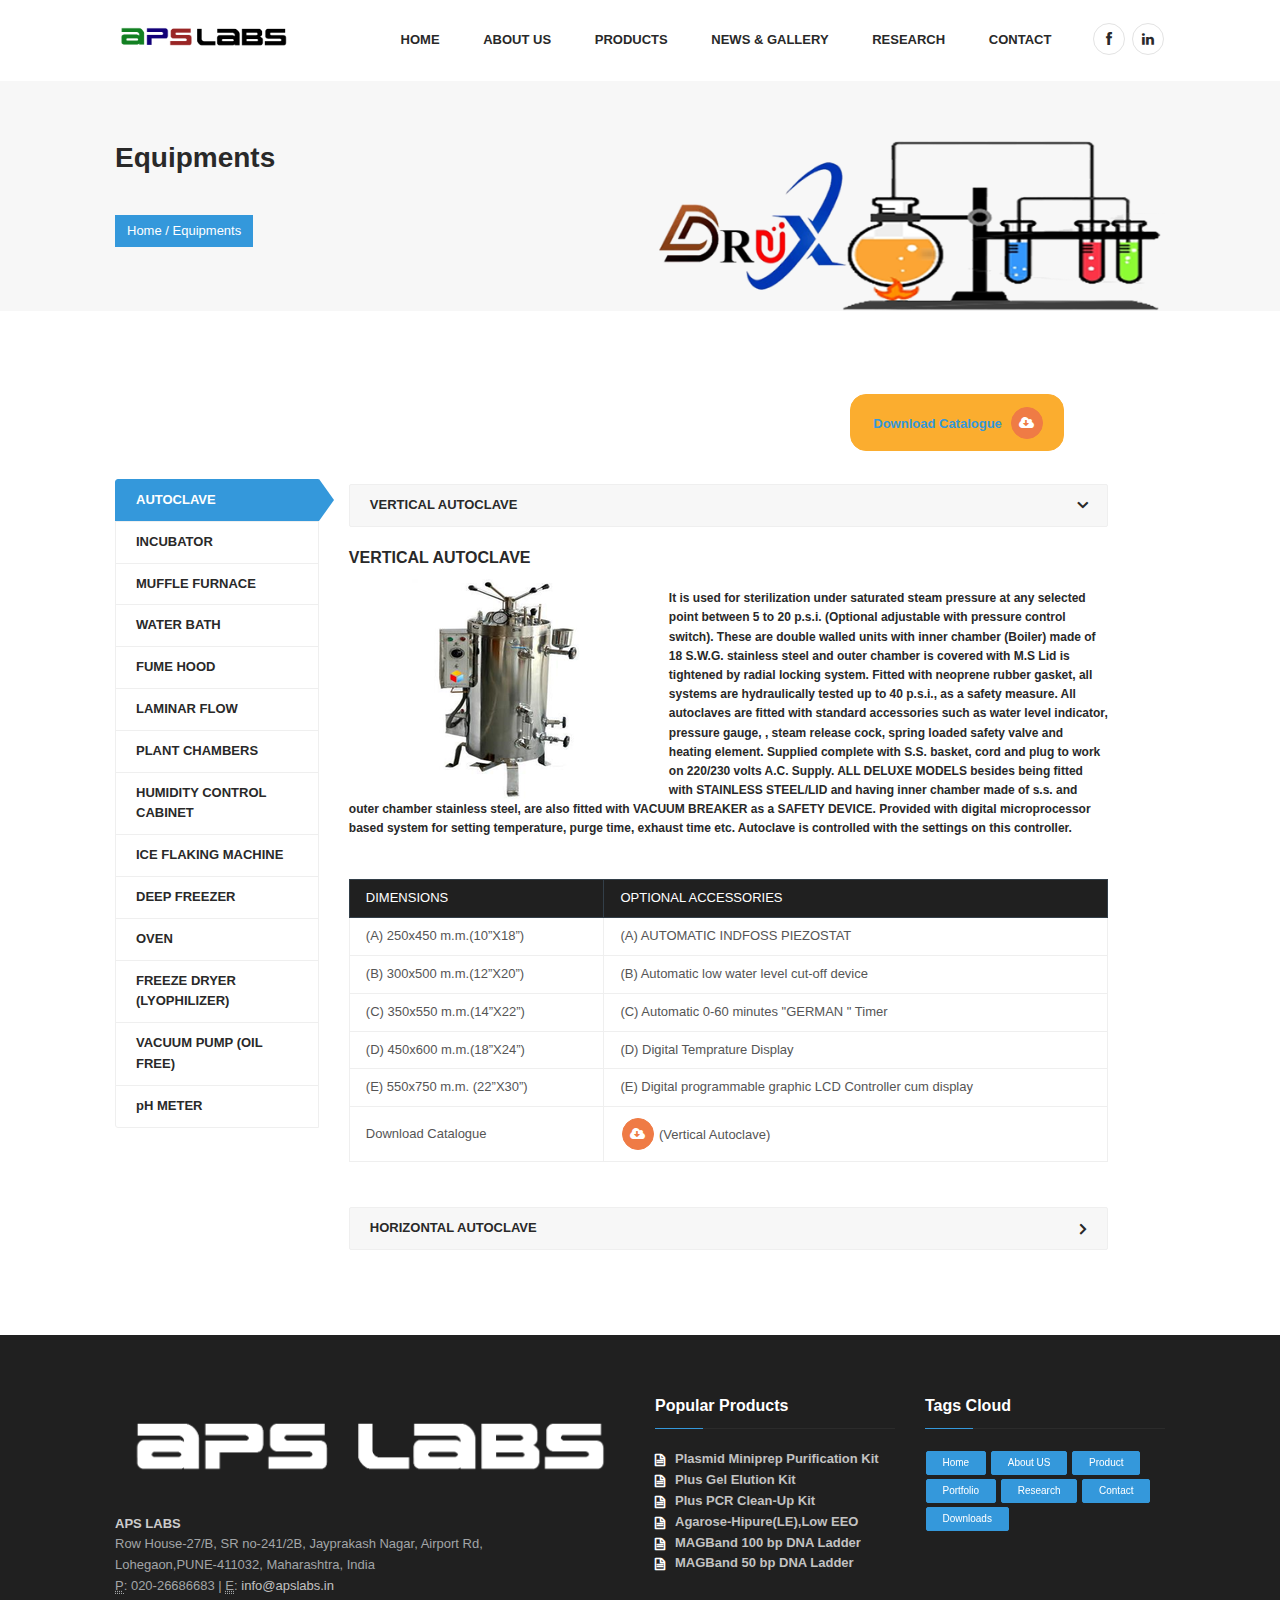
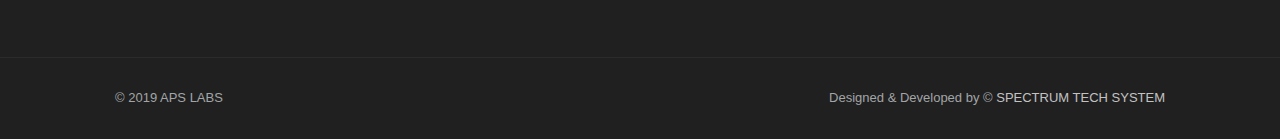
==== commit 1cd1eb64: "Add files via upload" ====
--- a/equipment.html
+++ b/equipment.html
@@ -1,1254 +1,1350 @@
-<!DOCTYPE html>
-<html>
-<head>
-<meta charset="UTF-8">
-<title>Equipments - APS LABS</title>
-<meta name="viewport" content="initial-scale=1, maximum-scale=1, width=device-width">
-<!-- google fonts -->
-<link rel="stylesheet" type="text/css" href="css/googleapifonts.css">
-<!-- start stylesheets -->
-<link rel="stylesheet" type="text/css" href="src/fontawesome/css/font-awesome.min.css">
-<link rel="stylesheet" type="text/css" href="css/core.css">
-<link rel="stylesheet" type="text/css" href="css/style.css">
-<link rel="stylesheet" type="text/css" href="css/custom.css">
-<link rel="stylesheet" type="text/css" href="css/responsive.css">
-<link rel="stylesheet" type="text/css" href="src/tooltipster/tooltipster.css">
-<link rel="stylesheet" type="text/css" href="src/swipebox/swipebox.css">
-<link rel="stylesheet" type="text/css" href="src/rs-plugin/css/settings.css">
-<link rel="stylesheet" type="text/css" href="src/magnific/magnific-popup.css">
-<link rel="shortcut icon" href="img/favicon.ico">
-<!-- end stylesheets -->
-<!-- start scripts -->
-<script type="text/javascript" src="src/modernizr/modernizr.custom.js"></script>
-<script type="text/javascript" src="src/jquery/jquery-1.10.2.min.js"></script>
-<script type="text/javascript" src="src/rs-plugin/js/jquery.themepunch.plugins.min.js"></script>
-<script type="text/javascript" src="src/rs-plugin/js/jquery.themepunch.revolution.min.js"></script>
-<!-- end scripts -->
-</head>
-<body>
-<!-- start header -->
-<header id="site-header" class="header section light">
-  <!-- start container -->
-  <div class="container">
-    <!-- start row -->
-    <div class="row">
-      <!-- start logo -->
-      <div id="logo" class="col-29">
-        <h1 class="site-title"><a href="index.html"><img src="img/logo-dark.png" alt="APS LABS"></a></h1>
-      </div>
-      <!-- end logo -->
-      <!-- start header widgets -->
-      <div id="header-widgets" class="col-7">
-       <!-- start social icons -->
-        <nav id="header-social" class="text-right"> <a href="https://www.facebook.com/apslabs/" target="_blank" class="icon circle tooltip" title="Find us on Facebook"><i class="fa fa-facebook"></i></a> <a href="https://www.linkedin.com/company/aps-lifetech/" target="_blank" class="icon circle tooltip" title="Linkedin"><i class="fa fa-linkedin"></i></a> </nav>
-        <!-- end social icons -->
-        <!-- start site nav -->
-        <nav id="site-nav" class="nav horizontal text-right">
-          <ul class="dropdown">
-            <li><a href="index.html">Home</a></li>
-            <li><a href="about.html">About us</a></li>
-            <li><a>Products</a>
-              <ul>
-                <li class="dropdown"><a href="product.html">&raquo; Molecular Biology</a>
-                  <ul>
-                    <li><a href="#">&raquo; Bacterial Culture</a></li>
-                    <li><a href="#"> &raquo; GEL & PCR Clean Up</a></li>
-                    <li><a href="#">&raquo; Tissue &amp; Blood Kits</a></li>
-                    <li><a href="#">&raquo; RNA Purification Kits</a></li>
-                    <li><a href="#">&raquo; Food DNA Kits</a></li>
-                    <li><a href="#">&raquo; Viral Nucleic Acid</a></li>
-                    <li><a href="#">&raquo; Plants Research Kits</a></li>
-                    <li><a href="#">&raquo; DNA Related Prducts</a></li>
-                    <li><a href="#">&raquo; Protien Products</a></li>
-                    <li><a href="#">&raquo; PCR/RT-PCR Products</a></li>
-                    <li><a href="#">&raquo; PCR Cloning & Ligation</a></li>
-                    <li><a href="#">&raquo; Transilluminator</a></li>
-                    <li><a href="#">&raquo; Disinfectant</a></li>
-                  </ul>
-                </li>
-                <li><a href="#">&raquo; Antibodies &amp; ELISA</a></li>
-                <li><a href="#">&raquo; NGS (Next Gen Sequencing)</a></li>
-                <li><a href="#"> &raquo; Molecular Diagnostics</a></li>
-                <li><a href="#">&raquo; IVF (Infertility)</a></li>
-                <li><a href="#">&raquo; Plant Research</a></li>
-                <li><a href="equipment.html">&raquo; Equipments</a></li>
-                <li><a href="#">&raquo; Forensics</a></li>
-                <li class="dropdown"><a>&raquo; Bio-Process</a>
-                  <ul>
-                    <li><a href="#"> &raquo; Bioreactor</a></li>
-                    <li><a href="#"> &raquo; Bioclean</a></li>
-                    <li><a href="#"> &raquo; Ultra Water Purifier</a></li>
-                  </ul>
-                </li>
-                <li class="dropdown"><a>&raquo; Agriculture</a>
-                  <ul>
-                    <li><a href="#"> &raquo; Bio-Fertilizers</a></li>
-                    <li><a href="#"> &raquo; Pesticide Removal</a></li>
-                    <li><a href="#"> &raquo; Wireless Agri-Pump</a></li>
-                    <li><a href="#"> &raquo; Hi-Tech Drones</a></li>
-                    <li><a href="#"> &raquo; Soil Forecaster</a></li>
-                  </ul>
-                </li>
-                <li><a href="#">&raquo; Nanotechnology</a></li>
-                <li><a href="#">&raquo; Food Safety</a></li>
-                <li class="dropdown"><a>&raquo; Robotics (<i>APSTRONIX</i>)</a>
-                  <ul>
-                    <li><a href="#"> &raquo; Artificial Intelligence</a></li>
-                    <li><a href="#"> &raquo; Data Logger</a></li>
-                    <li><a href="#"> &raquo; Sensor Integration</a></li>
-                  </ul>
-                </li>
-                <li><a href="#">&raquo; Healthcare</a></li>
-              </ul>
-            </li>
-            <li><a href="portfolio.html">News &amp; Gallery</a></li>
-            <li><a href="#">Research</a> </li>
-            <li><a href="contact.html">Contact</a></li>
-          </ul>
-        </nav>
-        <!-- end site nav -->
-      </div>
-      <!-- end header widgets -->
-    </div>
-    <!-- end row -->
-  </div>
-  <!-- end container -->
-</header>
-<!-- end header -->
-<!-- start main -->
-<main id="main">
-  <!-- start page title section -->
-  <section class="page-title section light">
-    <div class="container">
-      <div class="row">
-        <div class="col-18">
-          <!-- start page title -->
-          <header class="section-header content-header">
-            <h1 class="title">Equipments</h1>
-          </header>
-          <!-- end page title -->
-          <!-- start breadcrumbs -->
-          <nav class="breadcrumbs"> <span class="label"></span> <a href="index.html">Home</a> <span class="sep">/</span> <span class="current">Equipments</span> </nav>
-          <!-- end breadcrumbs -->
-        </div>
-        <div class="col-18"> <img align="right" src="assets/images/equipments.png" /> </div>
-      </div>
-    </div>
-  </section>
-  <!-- end page title section -->
-  <!-- start section -->
-  <section class="section light">
-  <!-- start container -->
-  <div class="container">
-    <!-- start section content -->
-    <div class="section-content">
-      <div class="row">
-        <div class="col-2">
-          <div class="tab col-11">
-            <p>&nbsp;</p>
-          </div>
-          <div class="tab col-27" align="right">
-            <p>
-            <div class="button rounded purple">Download Catalogue >></div>
-            <a href="https://drive.google.com/open?id=1tGtbsnrjPdLwBtT6yHY-AGkiJ2Oo2mr0" target="_blank"> <span class="icon circle orange"><i class="fa fa-cloud-download"></i></span> </a>
-            </p>
-          </div>
-        </div>
-      </div>
-      <div class="row">
-        <div class="col-2">
-          <div class="tabs vertical row">
-            <nav class="tabnav nav col-28">
-              <ul>
-                <li class="active"><a href="#">AUTOCLAVE</a></li>
-                <li><a href="#">INCUBATOR</a></li>
-                <li><a href="#">MUFFLE FURNACE</a></li>
-                <li><a href="#">WATER BATH</a></li>
-                <li><a href="#">FUME HOOD</a></li>
-                <li><a href="#">LAMINAR FLOW</a></li>
-                <li><a href="#">PLANT CHAMBERS</a></li>
-                <li><a href="#">HUMIDITY CONTROL CABINET</a></li>
-                <li><a href="#">ICE FLAKING MACHINE</a></li>
-                <li><a href="#">DEEP FREEZER</a></li>
-                <li><a href="#">OVEN</a></li>
-                <li><a href="#">FREEZE DRYER (LYOPHILIZER)</a></li>
-                <li><a href="#">VACUUM PUMP (OIL FREE)</a></li>
-                <li><a href="#">pH METER</a></li>
-              </ul>
-            </nav>
-            <!-- Begin autoclave -->
-            <div class="tab col-9">
-              <dl class="accordion">
-                <dt class="accordion-trigger active">VERTICAL AUTOCLAVE</dt>
-                <dd class="accordion-content active">
-                  <h4>VERTICAL AUTOCLAVE</h4>
-                  <div class="col-1"> <a href="assets/images/instrument/full/vertical-autoclave.png" class="lightbox" title="Vertical Autoclave"> <img  src="assets/images/instrument/resent/vertical-autoclave.png" alt=""> </a> </div>
-                  <p>
-                  <h6>It is used for sterilization under saturated steam pressure at any selected point between 5 to 20 p.s.i. (Optional adjustable with pressure control switch). These are double walled units with inner chamber (Boiler) made of 18 S.W.G. stainless steel and outer chamber is covered with M.S Lid is tightened by radial locking system. Fitted with neoprene rubber gasket, all systems are hydraulically tested up to 40 p.s.i., as a safety measure. All autoclaves are fitted with standard accessories such as water level indicator, pressure gauge, , steam release cock, spring loaded safety valve and heating element. Supplied complete with S.S. basket, cord and plug to work on 220/230 volts A.C. Supply. ALL DELUXE MODELS besides being fitted with STAINLESS STEEL/LID and having inner chamber made of s.s. and outer chamber stainless steel, are also fitted with VACUUM BREAKER as a SAFETY DEVICE. Provided with digital microprocessor based system for setting temperature, purge time, exhaust time etc. Autoclave is controlled with the settings on this controller </h6>
-                  </p>
-                  <br>
-                  <table class="styled">
-                    <thead>
-                      <tr>
-                        <th>DIMENSIONS</th>
-                        <th>OPTIONAL ACCESSORIES</th>
-                      </tr>
-                    </thead>
-                    <tbody>
-                      <tr>
-                        <td>(A) 250x450 m.m.(10”X18”)</td>
-                        <td>(A) AUTOMATIC INDFOSS PIEZOSTAT</td>
-                      </tr>
-                      <tr>
-                        <td>(B) 300x500 m.m.(12”X20”)</td>
-                        <td>(B) Automatic low water level cut-off device</td>
-                      </tr>
-                      <tr>
-                        <td>(C) 350x550 m.m.(14”X22”)</td>
-                        <td>(C) Automatic 0-60 minutes "GERMAN " Timer</td>
-                      </tr>
-                      <tr>
-                        <td>(D) 450x600 m.m.(18”X24”)</td>
-                        <td>(D) Digital Temprature Display</td>
-                      </tr>
-                      <tr>
-                        <td>(E) 550x750 m.m. (22”X30”)</td>
-                        <td>(E) Digital programmable graphic LCD Controller cum display</td>
-                      </tr>
-                    </tbody>
-                  </table>
-                </dd>
-                <dt class="accordion-trigger">HORIZONTAL AUTOCLAVE</dt>
-                <dd class="accordion-content">
-                  <h4>HORIZONTAL AUTOCLAVE</h4>
-                  <div class="col-1"> <a href="assets/images/instrument/full/horizontal-autoclave.png" class="lightbox" title="Horizontal Autoclave"> <img  src="assets/images/instrument/resent/horizontal-autoclave.png" alt=""> </a> </div>
-                  <p>
-                  <h6>Construction: Triple walled construction inner chamber is made of high grade
-                    stainless steel sheet of SS-304 grade. The outer body is also made of thick stainless
-                    steel sheet. The boiler is made of S. Steel. The lid is made of thick steel sheet plate.
-                    The unit is duly fitted with highly efficient M.S. Painted Ring & radial locking
-                    system duly chrome plated. A three way valve or a multi port Valve made of
-                    stainless steel is installed for controlling the sterilization cycle. The pressure is
-                    adjustable from 5 psi to 20 psi; pressure is controlled by automatic pressure
-                    control switch. Fitted with water level indicator and vacuum breaker. The unit is
-                    fitted with temperature gauge, vacuum breaker and steam trap. The whole unit is
-                    mounted on a robust tubular stand made of MS duly painted with attractive stove
-                    enamel.</h6>
-                  </p>
-                  <br>
-                  <table class="styled">
-                    <thead>
-                      <tr>
-                        <th>DIMENSIONS</th>
-                        <th>OPTIONAL ACCESSORIES</th>
-                      </tr>
-                    </thead>
-                    <tbody>
-                      <tr>
-                        <td>(A) 400 x 600 mm (16X24)</td>
-                        <td>(A) AUTOMATIC INDFOSS PIEZOSTAT</td>
-                      </tr>
-                      <tr>
-                        <td>(B) 400 x 1100 mm(16X44)</td>
-                        <td>(B) Automatic low water level cut-off device</td>
-                      </tr>
-                      <tr>
-                        <td>(C) 500 x 900 mm (20X36)</td>
-                        <td>(C) Automatic 0-60 minutes "GERMAN " Timer</td>
-                      </tr>
-                      <tr>
-                        <td>(D) 500 x 1200 mm (20X48)</td>
-                        <td>(D) Digital Temprature Display</td>
-                      </tr>
-                      <tr>
-                        <td>&nbsp;</td>
-                        <td>(E) Digital programmable graphic LCD Controller cum display</td>
-                      </tr>
-                    </tbody>
-                  </table>
-                </dd>
-              </dl>
-            </div>
-            <!-- end autoclave -->
-            <!-- Begin Incubators -->
-            <div class="tab col-9">
-              <dl class="accordion">
-                <dt class="accordion-trigger active">B.O.D. INCUBATOR</dt>
-                <dd class="accordion-content active">
-                  <h4>B.O.D. INCUBATOR</h4>
-                  <div class="col-1"> <a href="assets/images/instrument/full/bod.png" class="lightbox" title="B.O.D Incubator"> <img  src="assets/images/instrument/resent/bod.png" alt=""> </a> </div>
-                  <p>
-                  <h6>Most versatile for Biochemical Oxygen Demand determinations. Castor wheel mounted cabinet is double walled with inner chamber S.S. and outer wall of M.S. Sheet duly powder coated. Triple walled back of the unit is fitted with two air circulation fans for maintaining temperature uniformity throughout the chamber; Fully view inner glass/Acrylic door permits inspection of specimens, without disturbing the same. Lock and key arrangement is provided in the double walled outer door. Unit is fitted with door operated illumination lamp inside the chamber. Refrigeration unit is formed by ISI marked compressor, The front panel is provided with separate indicator lamps for main, heating and incoming voltage. Supplied complete with 3 shelves, cord and plug to work on 220/230 A.C. supply. Temperature From 5°C to 80°C is controlled by MICRO PROCESSOR ELECTRONIC DIGITAL TEMPERATURE INDICATOR-CUM-CONTROLLER (PID) with an accuracy of ±0.5°C.
-                    Puff Insulation
-                    Graphic LCD display (Blue Screen) with thee facility of password protection
-                    PC connectivity (RS232 Port) as an optional Feature.</h6>
-                  </p>
-                  <br>
-                  <table class="styled">
-                    <thead>
-                      <tr>
-                        <th>DIMENSIONS</th>
-                        <th>OPTIONAL ACCESSORIES</th>
-                      </tr>
-                    </thead>
-                    <tbody>
-                      <tr>
-                        <td>(A) 45 5 x 610 x 410 m.m (18"x24"x16")</td>
-                        <td>(A) Interior illumination with 3nos.flourscent tubes (temp. 10° to50°c)</td>
-                      </tr>
-                      <tr>
-                        <td>(B) 50 5 x 830 x 415 m.m. (20"x34"x17")</td>
-                        <td>(B) Automatic Voltage Stabilizer 3KVA. (TRIPLE RELAY)</td>
-                      </tr>
-                      <tr>
-                        <td>(C) 570 x 875 x 550 m.m. (23"x35"x22")</td>
-                        <td>(C) Digital programmable GLCD Controller cum display</td>
-                      </tr>
-                      <tr>
-                        <td>(D) 650 x 900 x 550 m.m. (26"x36"x22")</td>
-                        <td>&nbsp;</td>
-                      </tr>
-                    </tbody>
-                  </table>
-                </dd>
-                <dt class="accordion-trigger">BACTERIOLOGICAL INCUBATOR</dt>
-                <dd class="accordion-content">
-                  <h4>BACTERIOLOGICAL INCUBATOR</h4>
-                  <div class="col-1"> <a href="assets/images/instrument/full/bact.png" class="lightbox" title="BACTERIOLOGICAL INCUBATOR"> <img  src="assets/images/instrument/resent/bact.png" alt=""> </a> </div>
-                  <p>
-                  <h6>Most versatile for Biochemical Oxygen Demand determinations. Castor wheel mounted cabinet is double walled with inner chamber S.S. and outer wall of M.S. Sheet duly powder coated. Triple walled back of the unit is fitted with two air circulation fans for maintaining temperature uniformity throughout the chamber; Fully view inner glass/Acrylic door permits inspection of specimens, without disturbing the same. Lock and key arrangement is provided in the double walled outer door. Unit is fitted with door operated illumination lamp inside the chamber. Refrigeration unit is formed by ISI marked compressor, The front panel is provided with separate indicator lamps for main, heating and incoming voltage. Supplied complete with 3 shelves, cord and plug to work on 220/230 A.C. supply. Temperature From 5°C to 80°C is controlled by MICRO PROCESSOR ELECTRONIC DIGITAL TEMPERATURE INDICATOR-CUM-CONTROLLER (PID) with an accuracy of ±0.5°C.
-                    Puff Insulation
-                    Graphic LCD display (Blue Screen) with thee facility of password protection
-                    PC connectivity (RS232 Port) as an optional Feature.</h6>
-                  </p>
-                  <br>
-                  <table class="styled">
-                    <thead>
-                      <tr>
-                        <th>DIMENSIONS</th>
-                        <th>OPTIONAL ACCESSORIES</th>
-                      </tr>
-                    </thead>
-                    <tbody>
-                      <tr>
-                        <td>(A) 45 5 x 610 x 410 m.m (18"x24"x16")</td>
-                        <td>(A) Interior illumination with 3nos.flourscent tubes (temp. 10° to50°c)</td>
-                      </tr>
-                      <tr>
-                        <td>(B) 50 5 x 830 x 415 m.m. (20"x34"x17")</td>
-                        <td>(B) Automatic Voltage Stabilizer 3KVA. (TRIPLE RELAY)</td>
-                      </tr>
-                      <tr>
-                        <td>(C) 570 x 875 x 550 m.m. (23"x35"x22")</td>
-                        <td>(C) Digital programmable GLCD Controller cum display</td>
-                      </tr>
-                      <tr>
-                        <td>(D) 650 x 900 x 550 m.m. (26"x36"x22")</td>
-                        <td>&nbsp;</td>
-                      </tr>
-                    </tbody>
-                  </table>
-                </dd>
-                <dt class="accordion-trigger">EGG INCUBATOR</dt>
-                <dd class="accordion-content">
-                  <h4>EGG INCUBATOR</h4>
-                  <div class="col-1"> <a href="assets/images/instrument/full/Egg_Incubator.png" class="lightbox" title="EGG INCUBATOR"> <img  src="assets/images/instrument/resent/Egg_Incubator.png" alt=""> </a> </div>
-                  <p>
-                  <h6>Outer wall is made up of M.S. sheet duly painted and inside of S.S. Temp. Range from ambient to 70°C is controlled by digital temperature indicator cum controller an accuracy of ± 0.5° C. The unit is provided with manual tilting device, so as to tilt the tray holding the eggs. To work on 220, 230 volts A.C. supply.
-                    Puff Insulation
-                    Graphic LCD display (Blue Screen) with thee facility of password protection (OPTIONAL).</h6>
-                  </p>
-                  <br>
-                  <table class="styled">
-                    <thead>
-                      <tr>
-                        <th>DIMENSIONS</th>
-                        <th>OPTIONAL ACCESSORIES</th>
-                      </tr>
-                    </thead>
-                    <tbody>
-                      <tr>
-                        <td>(A) 50-250 eggs</td>
-                        <td>(A) Digital programmable Graphic LCD Controller cum display</td>
-                      </tr>
-                    </tbody>
-                  </table>
-                </dd>
-                <dt class="accordion-trigger">ORBITAL INCUBATOR</dt>
-                <dd class="accordion-content">
-                  <h4>ORBITAL INCUBATOR</h4>
-                  <div class="col-1"> <a href="assets/images/instrument/full/orbital.png" class="lightbox" title="ORBITAL INCUBATOR"> <img  src="assets/images/instrument/resent/orbital.png" alt=""> </a> </div>
-                  <p>
-                  <h6>Double walled construction. Outer body made of Mild Steel duly Powder Coated for longer durability. Inner chamber made of Stainless Steel with ribs to hold trays. Shaking platform also made of S. Steel accommodate 16 Flask of 500 ml. capacity. Temperature controlled by Digital Temp. Controller cum Indicator from 5 to 80°C, with an accuracy of ± 0.5 °C or Better. Temperature below ambient is maintained by a hermetically sealed compressor with complete unit placed beneath the chamber. Shaking speed can be controlled by digital Speed Regulator. A Stainless steel perforated tray is also provided for the use of upper portion of the chamber as a simple B.O.D. Incubator. An illumination lamp is also provided inside the chamber. Suitable to work on 220 /230 V, 50 Hz.Single Phase AC supply.</h6>
-                  </p>
-                  <br>
-                  <table class="styled">
-                    <thead>
-                      <tr>
-                        <th>DIMENSIONS</th>
-                        <th>OPTIONAL ACCESSORIES</th>
-                      </tr>
-                    </thead>
-                    <tbody>
-                      <tr>
-                        <td>(A) 455 X 610 X 400 mm (4 QB FT)</td>
-                        <td>(A) Programmable Timer</td>
-                      </tr>
-                      <tr>
-                        <td>(B) 505 X 830 X 415 mm (6 QB FT )</td>
-                        <td>(B) Illumination with 4 numbers of 60 cm. Fluorescent tubes.</td>
-                      </tr>
-                      <tr>
-                        <td>(C) 570 X 875 X 550 mm (10 QB FT)</td>
-                        <td>(C) Spare platform to accommodate other capacity of flask</td>
-                      </tr>
-                      <tr>
-                        <td>(D) 650 x 900 x 550 m.m. (26"x36"x22")</td>
-                        <td>(D) Voltage Stabilizer (Blue Bird)</td>
-                      </tr>
-                      <tr>
-                        <td>&nbsp;</td>
-                        <td>(E) Programmable Graphic LCD Controller cum display</td>
-                      </tr>
-                    </tbody>
-                  </table>
-                </dd>
-                <dt class="accordion-trigger"> WATER BATH INCUBATOR</dt>
-                <dd class="accordion-content">
-                  <h4> WATER BATH INCUBATOR</h4>
-                  <div class="col-1"> <a href="assets/images/instrument/full/WATER-BATH.png" class="lightbox" title=" WATER BATH INCUBATOR"> <img  src="assets/images/instrument/resent/WATER-BATH.png" alt=""> </a> </div>
-                  <p>
-                  <h6>It is a double walled unit with inside made of thick S.S. sheet and outer made of M.S. Steel duly powder coated prevents falling of condensed water droplets on the specimens. Heating is achieved through a immersion type heater and the temperature is controlled by digital temperature controller with an accuracy of ± 0.5°C. The bath has an oscillating tray riding on ball rollers oscillated through a geared variable speed motor. Shaking speed range is between 20-150 (can be change on request) cycles per minute. The shaking tray can either hold test tubes or Erlenmeyer flasks of 25 ml or 50 ml or 100 m or250 ml or 1000 ml. as ordered by the users. (Kindly mentioned the capacity of the flasks while ordering). Supplied complete with one shaking tray, paramedical cover, L-shaped thermometer cord and plug, to work on 220/230 volts A.C. supply. Available with heating arrangement only (having temperature range from ambient to 80°C) or with both heating and cooling arrangements (having temperature range from 5°C to 80°C).</h6>
-                  </p>
-                  <br>
-                  <table class="styled">
-                    <thead>
-                      <tr>
-                        <th>DIMENSIONS</th>
-                        <th>OPTIONAL ACCESSORIES</th>
-                      </tr>
-                    </thead>
-                    <tbody>
-                      <tr>
-                        <td>(A) 225 x 275 x 150 m.m.</td>
-                        <td>(A) Spare shaking tray or test tube rack</td>
-                      </tr>
-                      <tr>
-                        <td>(B) 275 x 275 x 150 m.m.</td>
-                        <td>(B) Digital R.P.M. Meter</td>
-                      </tr>
-                      <tr>
-                        <td>(C) 405 x 300 x 150 m.m (23"x35"x22")</td>
-                        <td>(C) Programmable Graphic LCD Controller cum display</td>
-                      </tr>
-                    </tbody>
-                  </table>
-                </dd>
-              </dl>
-            </div>
-            <!-- End Incubators -->
-            <!-- Begin MUFFLE FURNACE -->
-            <div class="tab col-9">
-              <dl class="accordion">
-                <dt class="accordion-trigger active">MUFFLE FURNACE RECTANGULAR</dt>
-                <dd class="accordion-content active">
-                  <h4>MUFFLE FURNACE RECTANGULAR</h4>
-                  <div class="col-1"> <a href="assets/images/instrument/full/muffle_furnace.png" class="lightbox" title="MUFFLE FURNACE RECTANGULAR"> <img  src="assets/images/instrument/resent/muffle_furnace.png" alt=""> </a> </div>
-                  <p>
-                  <h6>Light weight with ceramic fiber wool insulation (instead of Brick insulation). The outer casing is made of double walled thick P.C.R.C. sheet, duly powder coated. Heating elements are made of KANTHAL “A-1'’ wire and backed by high temperature insulation, which avoids loss of energy. Temperature control unit consists of Energy Regulator, fitted in front of furnace with two pilot lamps. The apparatus is complete with one pyrometer, thermocouple, silver thermal fuse, main lead with power plug. To work on 220/230 volts or 400/440 volts A.C. Maximum Temp. is 1000°C and working temp. 950°C. For model of higher temperature the maximum temp. is 1200°C, 1450°C and working temp. 1150°C & 1400°C.</h6>
-                  </p>
-                  <br>
-                  <table class="styled">
-                    <thead>
-                      <tr>
-                        <th>DIMENSIONS</th>
-                        <th>OPTIONAL ACCESSORIES</th>
-                      </tr>
-                    </thead>
-                    <tbody>
-                      <tr>
-                        <td> A) 100 x 100 x 225 m.m.</td>
-                        <td>(A) Digital Temperature Indicator-cum-Controller extra. For 950°C (PID controller)</td>
-                      </tr>
-                      <tr>
-                        <td>(B) 125 x 125 x 250 m.m.</td>
-                        <td>(B) Digital programmable Graphic LCD Controller cum display</td>
-                      </tr>
-                      <tr>
-                        <td>(C) 150 x 150 x 300 m.m.</td>
-                        <td>&nbsp;</td>
-                      </tr>
-                      <tr>
-                        <td>(D) 200 x 200 x 300 m.m.</td>
-                        <td>&nbsp;</td>
-                      </tr>
-                      <tr>
-                        <td>(E) 300 x 300 x 300 m.m.</td>
-                        <td>&nbsp;</td>
-                      </tr>
-                    </tbody>
-                  </table>
-                </dd>
-              </dl>
-            </div>
-            <!-- End MUFFLE FURNACE -->
-            <!-- Begin WATER BATH -->
-            <div class="tab col-9">
-              <dl class="accordion">
-                <dt class="accordion-trigger active">CIRCULATING WATER BATH</dt>
-                <dd class="accordion-content active">
-                  <h4>CIRCULATING WATER BATH</h4>
-                  <div class="col-1"> <a href="assets/images/instrument/full/c-waterbath.png" class="lightbox" title="CIRCULATING WATER BATH"> <img  src="assets/images/instrument/resent/c-waterbath.png" alt=""> </a> </div>
-                  <p>
-                  <h6>A highly in demand instrument where water is required to be circulated to some external source through an F.H.P. pump. Most useful for circulating water to Abbe Refractometer, condenser coils etc. Temperature from 5°C to 80°C is controlled by digital temperature indicator cum controller with an accuracy of ± 0.5°C. Inner chamber made of S.S. and outer chamber made of M.S. Sheet duly powder coated. Inside bath size 8'’ x 9" x 10½’’ with a cover at side of size: 10'’x7'’ approx. To work on 220/230 Volts.</h6>
-                  </p>
-                  <br>
-                  <table class="styled">
-                    <thead>
-                      <tr>
-                        <th>DIMENSIONS</th>
-                        <th>OPTIONAL ACCESSORIES</th>
-                      </tr>
-                    </thead>
-                    <tbody>
-                      <tr>
-                        <td>(A) 10L</td>
-                        <td>(A) Programmable Graphic LCD Controller cum display (PID)</td>
-                      </tr>
-                      <tr>
-                        <td>(B) 12L</td>
-                        <td>&nbsp;</td>
-                      </tr>
-                      <tr>
-                        <td>(C) 14L</td>
-                        <td>&nbsp;</td>
-                      </tr>
-                      <tr>
-                        <td>(D) 21L</td>
-                        <td>&nbsp;</td>
-                      </tr>
-                    </tbody>
-                  </table>
-                </dd>
-                <dt class="accordion-trigger"> SEROLOGICAL WATER BATH</dt>
-                <dd class="accordion-content">
-                  <h4> SEROLOGICAL WATER BATH</h4>
-                  <div class="col-1"> <a href="assets/images/instrument/full/s-bath.png" class="lightbox" title=" SEROLOGICAL WATER BATH"> <img  src="assets/images/instrument/resent/s-bath.png" alt=""> </a> </div>
-                  <p>
-                  <h6>These units are double walled with inner chamber made up of S.S. sheet and outside of M.S. duly powder coated. The gap between the walls is filled puff insulation in order to avoid thermal loses. A drain plug is also fitted to the unit. The inner chamber fitted with immersion type heating element is covered with perforated removable diffuser tray. The cover is provided with the unit as a standard accessory. Temperature from 5°C to 80°C is controlled digital indicator cum controller with an accuracy of ±0.5°C. Supplied complete with 220/230 volts A.C. supply.</h6>
-                  </p>
-                  <br>
-                  <table class="styled">
-                    <thead>
-                      <tr>
-                        <th>DIMENSIONS</th>
-                        <th>OPTIONAL ACCESSORIES</th>
-                      </tr>
-                    </thead>
-                    <tbody>
-                      <tr>
-                        <td>(A) 300 x 250 x 175 m.m. (for 2 racks)</td>
-                        <td>(A) Stirring arrangement with 1/20 HP motor & speed regulator</td>
-                      </tr>
-                      <tr>
-                        <td>(B) 330 x 300 x 175 m.m. (for 4 racks)</td>
-                        <td>(B) Programmable Graphic LCD Controller cum display (PID)</td>
-                      </tr>
-                      <tr>
-                        <td>(C) 455 x 300 x 175 m.m. (for 6 racks)</td>
-                        <td>&nbsp;</td>
-                      </tr>
-                      <tr>
-                        <td>(D) 605 x 300 x 175 m.m. (for 8 racks)</td>
-                        <td>&nbsp;</td>
-                      </tr>
-                    </tbody>
-                  </table>
-                </dd>
-              </dl>
-            </div>
-            <!-- End WATER BATH-->
-            <!-- Begin FUME HOOD -->
-            <div class="tab col-9">
-              <dl class="accordion">
-                <dt class="accordion-trigger active">FUME HOOD</dt>
-                <dd class="accordion-content active">
-                  <h4>FUME HOOD</h4>
-                  <div class="col-1"> <a href="assets/images/instrument/full/hood.png" class="lightbox" title="FUME HOOD"> <img  src="assets/images/instrument/resent/hood.png" alt=""> </a> </div>
-                  <p>
-                  <h6>Designed so as to throw-out al toxic/ harmful vapours, thus protecting costly instruments and the person working in the lab. Working table top is fitted with acid/alkali resistant tiles/ Stain Steel and a small wash basin with connections provided for inlet and outlet of water. The front door moves vertically up and down with concealed counter balanced weight. The unit if fitted with fluorescent light and a gas cock for gas/air supply. The space under the work station can be provided with storage compartments for storage purpose. The front facing panel is fitted with 15/5 Amp socket with switches for exhaust system and fluorescent light. TO WORK ON 220/230 volts A.C. Supply.</h6>
-                  </p>
-                  <br>
-                  <table class="styled">
-                    <thead>
-                      <tr>
-                        <th>DIMENSIONS</th>
-                        <th>OPTIONAL ACCESSORIES</th>
-                      </tr>
-                    </thead>
-                    <tbody>
-                      <tr>
-                        <td>(A) 2' x 2' x 2'</td>
-                        <td>(A) PVC Fume Duct (per ft.)</td>
-                      </tr>
-                      <tr>
-                        <td>(B) 3' x 2' x 2'</td>
-                        <td>(B) Inner chamber FRP/ S.S. (Per FT.)</td>
-                      </tr>
-                      <tr>
-                        <td>(C) 4' x 2' x 2’ </td>
-                        <td>(C) Lining on Working walls extra (Per FT.)</td>
-                      </tr>
-                      <tr>
-                        <td>(D) 6' x 2’ x 2'</td>
-                        <td>(D) Programmable Graphic LCD Controller cum display (PID)</td>
-                      </tr>
-                    </tbody>
-                  </table>
-                </dd>
-              </dl>
-            </div>
-            <!-- End FUME HOOD-->
-            <!-- Begin  LAMINAR FLOW   -->
-            <div class="tab col-9">
-              <dl class="accordion">
-                <dt class="accordion-trigger active"> LAMINAR FLOW CABINET (HORIZONTAL) </dt>
-                <dd class="accordion-content active">
-                  <h4> LAMINAR FLOW CABINET (HORIZONTAL) </h4>
-                  <div class="col-1"> <a href="assets/images/instrument/full/laminar-flow.png" class="lightbox" title=" LAMINAR FLOW CABINET (HORIZONTAL) "> <img  src="assets/images/instrument/resent/laminar-flow.png" alt=""> </a> </div>
-                  <p>
-                  <h6>Designed so as to meet the requirements of US Federal Standard 209 B (BS 5295) providing particle free air to meet class 100 (Class conditions.. The work table is made of Stainless Steel at top. Side panels are made out of thick transparent UV resistance 6mm acrylic sheet. The unit is fitted with pre - filter and HEPA Filter. Air is drawn through pre-filter and is made to pass through highly effective HEPA (High Efficiency Particular Air) filters having efficiency rating as high as 99.99% with cold DOP and 99.97% with hot DOP, thus retaining all air-borne particles of size 0.3 micron and larger. Using a dynamic machine, the blower and motor assembly is statically and dynamically balanced ISI MARKED Motor of 1/5 H.P. capacity operates with minimum noise level. The working area is illuminated by fluorescent lighting fitted to the unit. Height of the working table provides comfortable ‘SIT DOWN” working position for the operator. To work on 220/230 volts A.C. supply. Supplied complete with S. Steel table top, HEPA filters pre-filter and fluorescent illumination, UV light & Gas Burner.</h6>
-                  </p>
-                  <br>
-                  <table class="styled">
-                    <thead>
-                      <tr>
-                        <th>DIMENSIONS</th>
-                        <th>OPTIONAL ACCESSORIES</th>
-                      </tr>
-                    </thead>
-                    <tbody>
-                      <tr>
-                        <td>(A) 2' x 2' x 2'</td>
-                        <td>(A) Programmable Graphic LCD Controller cum display (PID)</td>
-                      </tr>
-                      <tr>
-                        <td>(B) 3' x 2' x 2'</td>
-                        <td>&nbsp;</td>
-                      </tr>
-                      <tr>
-                        <td>(C) 4' x 2' x 2’</td>
-                        <td>&nbsp;</td>
-                      </tr>
-                      <tr>
-                        <td>(D) 6' x 2’ x 2' </td>
-                        <td>&nbsp;</td>
-                      </tr>
-                    </tbody>
-                  </table>
-                </dd>
-                <dt class="accordion-trigger">LAMINAR FLOW CABINET (VERTICAL)</dt>
-                <dd class="accordion-content">
-                  <h4>LAMINAR FLOW CABINET (VERTICAL)</h4>
-                  <div class="col-1"> <a href="assets/images/instrument/full/vertical.png" class="lightbox" title="LAMINAR FLOW CABINET (VERTICAL)"> <img  src="assets/images/instrument/resent/vertical.png" alt=""> </a> </div>
-                  <p>
-                  <h6>Designed so as to meet the requirements of US Federal Standard 209 B (BS 5295) providing particle free air to meet class 100 (Class conditions.. The work table is made of Stainless Steel at top. Side panels are made out of thick transparent UV resistance 6mm acrylic sheet. The unit is fitted with pre - filter and HEPA Filter. Air is drawn through pre-filter and is made to pass through highly effective HEPA (High Efficiency Particular Air) filters having efficiency rating as high as 99.99% with cold DOP and 99.97% with hot DOP, thus retaining all air-borne particles of size 0.3 micron and larger. Using a dynamic machine, the blower and motor assembly is statically and dynamically balanced ISI MARKED Motor of 1/5 H.P. capacity operates with minimum noise level. The working area is illuminated by fluorescent lighting fitted to the unit. Height of the working table provides comfortable ‘SIT DOWN” working position for the operator. To work on 220/230 volts A.C. supply. Supplied complete with S. Steel table top, HEPA filters pre-filter and fluorescent illumination, UV light & Gas Burner.</h6>
-                  </p>
-                  <br>
-                  <table class="styled">
-                    <thead>
-                      <tr>
-                        <th>DIMENSIONS</th>
-                        <th>OPTIONAL ACCESSORIES</th>
-                      </tr>
-                    </thead>
-                    <tbody>
-                      <tr>
-                        <td>(A) 2' x 2' x 2'</td>
-                        <td>(A) Programmable Graphic LCD Controller cum display (PID)</td>
-                      </tr>
-                      <tr>
-                        <td>(B) 3' x 2' x 2'</td>
-                        <td>&nbsp;</td>
-                      </tr>
-                      <tr>
-                        <td>(C) 4' x 2' x 2’</td>
-                        <td>&nbsp;</td>
-                      </tr>
-                      <tr>
-                        <td>(D) 6' x 2’ x 2' </td>
-                        <td>&nbsp;</td>
-                      </tr>
-                    </tbody>
-                  </table>
-                </dd>
-                <dt class="accordion-trigger"> BIOLOGICAL SAFETY CABINET/ SAMPLING BOOTH</dt>
-                <dd class="accordion-content">
-                  <h4> BIOLOGICAL SAFETY CABINET/ SAMPLING BOOTH</h4>
-                  <div class="col-1"> <a href="assets/images/instrument/full/biological-safety.png" class="lightbox" title=" BIOLOGICAL SAFETY CABINET/ SAMPLING BOOTH"> <img  src="assets/images/instrument/resent/biological-safety.png" alt=""> </a> </div>
-                  <p>
-                  <h6>The work table is made of Heavy gauge S.S. sheet and is fitted with U.V. Germicidal Light, static pressure Manometer, Exhaust System (suitable for 6 feet duck) and Virus Burn Out Unit. Side panels are made out of thick transparent plexi glass duly framed. The unit is fitted with pre-filter and HEPA Filter. Air is drawn through pre-filter and is made to pass through highly effective HEPA (High Efficiency Particular Air) filters having efficiency retaining all air-borne particles of size 0.3 micron and larger. Using a dynamic balancing machine, the blower and motor assembly is statically and dynamically balanced. Motor of 1/4 H.P. capacity operates with minimum noise level. The working area is illuminated by fluorescent lighting fitted to the unit. The height of the working table provides a comfortable “SIT DOWN” working position for the operator. In addition to the above futures of a standee Vertical Laminar Flow Bench, the “APS” Bio-safe cabinets have arrangements for re-circulating a part of the air thus creating highest level of clean air. The unit is also convertible to the conventional vertical laminar flow bench with downward air flow by lifting the sliding front door upwards. Air is sucked through the pre-filter and the excess air is thrown out from the top. Through a HEPA filter of size 1' x 1' x 6'’. Supplied with glove ports and gauntlets, HEPA filter, pre-filter, U.V. light and fluorescent light.</h6>
-                  </p>
-                  <p>****SIZE CAN BE DESIGND AS PER THE CUSTOMER REQUIREMENT*****</p>
-                  <br>
-                  <table class="styled">
-                    <thead>
-                      <tr>
-                        <th>DIMENSIONS</th>
-                        <th>OPTIONAL ACCESSORIES</th>
-                      </tr>
-                    </thead>
-                    <tbody>
-                      <tr>
-                        <td>(A) 3' x 2' x 2'</td>
-                        <td>(A) Programmable Graphic LCD Controller cum display (PID)</td>
-                      </tr>
-                      <tr>
-                        <td>(C) 4' x 2' x 2’</td>
-                        <td>&nbsp;</td>
-                      </tr>
-                      <tr>
-                        <td>(D) 6' x 2’ x 2' </td>
-                        <td>&nbsp;</td>
-                      </tr>
-                    </tbody>
-                  </table>
-                </dd>
-              </dl>
-            </div>
-            <!-- End  LAMINAR FLOW -->
-            <!-- Begin   PLANT pecific Equipment   -->
-            <div class="tab col-9">
-              <dl class="accordion">
-                <dt class="accordion-trigger active"> PLANT GROWTH CHAMBER</dt>
-                <dd class="accordion-content active">
-                  <h4> PLANT GROWTH CHAMBER</h4>
-                  <div class="col-1"> <a href="assets/images/instrument/full/plantgrowthchamber.png" class="lightbox" title=" PLANT GROWTH CHAMBER"> <img  src="assets/images/instrument/resent/plantgrowthchamber.png" alt=""> </a> </div>
-                  <p>
-                  <h6>It has outer wall made of M.S. Sheet duly powder coated and inner wall made up of heavy gauge S.S. Sheet. The gap between inner and outer wall is filled with puff insulation to avoid thermal loss. Besides outer double walled door, a full view inner glass door allows inspection of test samples without disturbing the inner chamber conditions. Unit is supplied with three adjustable perforated shelves. Temperature range from 5°C to 50°C (Can be changed as per customer requirement) with accuracy of ± 0.5°c is controlled by DUAL SETTING Digital Temperature indicator-cum-controller so as to set two different temperatures for Day and Night. Exterior illumination with fluorescent tubes fitted on both sides of the chamber accounts for artificial day light, and the cyclic illumination conditions are regulated by automatic 0-24 hrs. Timer, when all the tubes are on temperature from 15°C to 50°C ±0.5°C can be from ambient to 50°C and the same is achieved by means of injecting steam. Arrangements for increasing the humidity are provided and not for decreasing.</h6>
-                  </p>
-                  <br>
-                  <table class="styled">
-                    <thead>
-                      <tr>
-                        <th>DIMENSIONS</th>
-                        <th>OPTIONAL ACCESSORIES</th>
-                      </tr>
-                    </thead>
-                    <tbody>
-                      <tr>
-                        <td>(A) 505 x 830x415 m.m.</td>
-                        <td>(A) Digital Humidity Controller</td>
-                      </tr>
-                      <tr>
-                        <td>(B) 570 x 875 x 550 m.m.</td>
-                        <td>(B) Programmable Graphic LCD Controller cum display (PID)</td>
-                      </tr>
-                      <tr>
-                        <td>(C) 650 x 900 x 550 m.m.</td>
-                        <td>&nbsp;</td>
-                      </tr>
-                    </tbody>
-                  </table>
-                </dd>
-                <dt class="accordion-trigger">SEED GERMINATOR (DUAL CHAMBER)</dt>
-                <dd class="accordion-content">
-                  <h4>SEED GERMINATOR (DUAL CHAMBER)</h4>
-                  <div class="col-1"> <a href="assets/images/instrument/full/seed-germination.png" class="lightbox" title="SEED GERMINATOR (DUAL CHAMBER)"> <img  src="assets/images/instrument/resent/seed-germination.png" alt=""> </a> </div>
-                  <p>
-                  <h6>Most suitable for conducting various experiments on a variety of seeds under different conditions of temperature and humidity. Atmospheric conditions are created within the chamber to perform different experiments without gone onto the field. The double walled unit has inner chamber made up of S.S. and outer chamber of M.S. Sheet duly powder coated.Fitted with heating and cooling system in both the chambers. so as to Control Temperature from 5°C to 50°C ± 1°C in both chambers (Supplied with 14 trays). Complete with cord and plug to work on 220/230 V. A.C. supply.</h6>
-                  </p>
-                  <br>
-                  <table class="styled">
-                    <thead>
-                      <tr>
-                        <th>DIMENSIONS</th>
-                        <th>OPTIONAL ACCESSORIES</th>
-                      </tr>
-                    </thead>
-                    <tbody>
-                      <tr>
-                        <td>(A) 555(w) x 910 (H) x 605 (D) (22"x36"24")</td>
-                        <td>(A) Exterior illumination arrangement (for each chamber)</td>
-                      </tr>
-                      <tr>
-                        <td>&nbsp;</td>
-                        <td>(B) Automatic 0-24 hrs timer (for each chamber)</td>
-                      </tr>
-                      <tr>
-                        <td>&nbsp;</td>
-                        <td>(C) Digital Humidity Control Arrangement 45% to 95% ± 3% RH (f.e.c.)</td>
-                      </tr>
-                      <tr>
-                        <td>&nbsp;</td>
-                        <td>(D) Automatic Voltage Stabilizer 3.0 KVA (TRIPLE RELAY) (f.e.c.)</td>
-                      </tr>
-                      <tr>
-                        <td>&nbsp;</td>
-                        <td>(E) Programmable Graphic LCD Controller cum display (PID)</td>
-                      </tr>
-                      <tr>
-                        <td>&nbsp;</td>
-                        <td>(F) SEED GERMINATOR (SINGLECHAMBER) IS AVAILABLE</td>
-                      </tr>
-                    </tbody>
-                  </table>
-                </dd>
-              </dl>
-            </div>
-            <!-- End  PLANT pecific Equipment -->
-            <!-- Begin   HUMIDITY CONTROL CABINET   -->
-            <div class="tab col-9">
-              <dl class="accordion">
-                <dt class="accordion-trigger active">HUMIDITY CONTROL CABINET</dt>
-                <dd class="accordion-content active">
-                  <h4>HUMIDITY CONTROL CABINET</h4>
-                  <div class="col-1"> <a href="assets/images/instrument/full/humidity-chamber.png" class="lightbox" title="HUMIDITY CONTROL CABINET"> <img  src="assets/images/instrument/resent/humidity-chamber.png" alt=""> </a> </div>
-                  <p>
-                  <h6>Suitable for carrying out different quality control tests under controlled conditions of temperature and humidity. Inner chamber consists of S.S. and outer wall of M.S. sheet duly powder coated. The gap between the outer and inner wall is filled with puff insulation to prevent thermal losses. A self cooler air circulation fan is fitted to maintain uniform temperature and humidity conditions throughout the chamber Temp. Range from 5°C above to 60°C (both heating and cooling) is controlled by digital temperature indicator cum controller with an accuracy of ±0.5°C. Humidity is controlled through an imported HUMIDISTAT thus controlling the desire set humidity range from atmospheric humidity to 95% ± 3%..</h6>
-                  </p>
-                  <br>
-                  <table class="styled">
-                    <thead>
-                      <tr>
-                        <th>DIMENSIONS</th>
-                        <th>OPTIONAL ACCESSORIES</th>
-                      </tr>
-                    </thead>
-                    <tbody>
-                      <tr>
-                        <td>(A) 455 (w) x 710 (H) x 455 (D) mm </td>
-                        <td>(A) Programmable Graphic LCD Controller cum display (PID)</td>
-                      </tr>
-                      <tr>
-                        <td>(B) 605(w) x 605 (H) x 605 (D) mm</td>
-                        <td>&nbsp;</td>
-                      </tr>
-                      <tr>
-                        <td>(C) 605(w) x 910 (H) x 605(D) mm</td>
-                        <td>&nbsp;</td>
-                      </tr>
-                    </tbody>
-                  </table>
-                </dd>
-              </dl>
-            </div>
-            <!-- End  HUMIDITY CONTROL CABINET -->
-            <!-- Begin  ICE FLAKING MACHINE    -->
-            <div class="tab col-9">
-              <dl class="accordion">
-                <dt class="accordion-trigger active">ICE FLAKING MACHINE</dt>
-                <dd class="accordion-content active">
-                  <h4>ICE FLAKING MACHINE</h4>
-                  <div class="col-1"> <a href="assets/images/instrument/full/ice.png" class="lightbox" title="ICE FLAKING MACHINE"> <img  src="assets/images/instrument/resent/ice.png" alt=""> </a> </div>
-                  <p>
-                  <h6>APSLABS has revolutionized the ice maker, to provide state-of-the art dimensional and operational features. Today with its new aesthetics you may proudly display your ice maker. At the same time, the reduced dimensions allow you to place it under the counter or wherever you prefer, with the utmost freedom even with water drain constraints. Daily production and storage capacity havebeen optimized in relation to overall dimensions, while innovative features create and allow the maintenance of the highest food safety standards.</h6>
-                  </p>
-                  <br>
-                  <b>At a Glance:</b><br>
-                  Hygienic ice with maximum cooling capacity<br>
-                  Lowest power consumption<br>
-                  Hermetically sealed air cooled refrigeration system<br>
-                  Eco Friendly refrigerant<br>
-                  Fully Automatic control system<br>
-                  Corrosion free stainless steel interiors<br>
-                  Rounded corners of the interiors for easy cleaning<br>
-                  Geared Motor with thermal protection<br>
-                  <table class="styled">
-                    <thead>
-                      <tr>
-                        <th>DIMENSIONS</th>
-                        <th>OPTIONAL ACCESSORIES</th>
-                      </tr>
-                    </thead>
-                    <tbody>
-                      <tr>
-                        <td>(A) 30Kg /24Hr </td>
-                        <td>(A) Programmable Graphic LCD Controller cum display (PID)</td>
-                      </tr>
-                      <tr>
-                        <td>(B) 50Kg /24Hr</td>
-                        <td>&nbsp;</td>
-                      </tr>
-                      <tr>
-                        <td>(C) 85Kg /24Hr</td>
-                        <td>&nbsp;</td>
-                      </tr>
-                      <tr>
-                        <td>(D) 100Kg /24Hr</td>
-                        <td>&nbsp;</td>
-                      </tr>
-                      <tr>
-                        <td>(E) 150Kg /24Hr</td>
-                        <td>&nbsp;</td>
-                      </tr>
-                      <tr>
-                        <td>(F) 200Kg /24Hr</td>
-                        <td>&nbsp;</td>
-                      </tr>
-                    </tbody>
-                  </table>
-                </dd>
-              </dl>
-            </div>
-            <!-- End  ICE FLAKING MACHINE -->
-            <!-- Begin   DEEP FREEZER (VERTICAL )   -->
-            <div class="tab col-9">
-              <dl class="accordion">
-                <dt class="accordion-trigger active">DEEP FREEZER (VERTICAL )</dt>
-                <dd class="accordion-content active">
-                  <h4>DEEP FREEZER (VERTICAL )</h4>
-                  <div class="col-1"> <a href="assets/images/instrument/full/deep-freezer.png" class="lightbox" title="DEEP FREEZER (VERTICAL )"> <img  src="assets/images/instrument/resent/deep-freezer.png" alt=""> </a> </div>
-                  <p>
-                  <h6>Double walled with inner chamber made of S.S. and outer of thick PCRC sheet duly enamel painted. Temperature range from 10°C to -86°C is achieved by hermetically sealed compressor. The gap between the inner and outer wall is filled with high grade PUF Insulation to avoid thermal loss. Body is mounted on a sturdy angle iron frame and is mounted on castor wheels. Unit is fitted with Micro Processor Digital Temperature Indicator-cum controller. Horizontal Chest type models are supplied in a single compartment whereas vertical models are supplied with three storing shelves. <br>
-                    <b>SINGLE AND DOUBLE DOOR MODELS ARE AVAILABLE <br>
-                    ALL MODELS ARE FABRICATED IN STAINLESS STEEL BODY 316 GRADE</b> </h6>
-                  </p>
-                  <br>
-                  <table class="styled">
-                    <thead>
-                      <tr>
-                        <th>DIMENSIONS</th>
-                        <th>OPTIONAL ACCESSORIES</th>
-                      </tr>
-                    </thead>
-                    <tbody>
-                      <tr>
-                        <td>(A) 4 Cuft. </td>
-                        <td>(A) Programmable Graphic LCD Controller cum display (PID)</td>
-                      </tr>
-                      <tr>
-                        <td>(B) 6 Cuft.</td>
-                        <td>&nbsp;</td>
-                      </tr>
-                      <tr>
-                        <td>(C) 10 Cuft.</td>
-                        <td>&nbsp;</td>
-                      </tr>
-                      <tr>
-                        <td>(D) 12 Cuft.</td>
-                        <td>&nbsp;</td>
-                      </tr>
-                    </tbody>
-                  </table>
-                </dd>
-              </dl>
-            </div>
-            <!-- End  DEEP FREEZER (VERTICAL ) -->
-            <!-- Begin   OVEN   -->
-            <div class="tab col-9">
-              <dl class="accordion">
-                <dt class="accordion-trigger active">VACUUM OVEN</dt>
-                <dd class="accordion-content active">
-                  <h4>VACUUM OVEN</h4>
-                  <div class="col-1"> <a href="assets/images/instrument/full/vacuum-ovens.png" class="lightbox" title="VACUUM OVEN"> <img  src="assets/images/instrument/resent/vacuum-ovens.png" alt=""> </a> </div>
-                  <p>
-                  <h6>These are double walled units with outer made of M.S. Sheet duly powder painted and inner made of heavy gauge S. Sheet. Gap between the two walls is duly filled with puff insulation to avoid thermal loss. Temperature range from ambient to 150°C is controlled by Digital Temperature Controller with an accuracy of ± 1°C. It is capable of with standing a high vacuum. Provided with vacuum gauge, see through transparent window of toughened glass and one shelf. To work on 220/230 Volts A.C. supply.</h6>
-                  </p>
-                  <br>
-                  <table class="styled">
-                    <thead>
-                      <tr>
-                        <th>DIMENSIONS</th>
-                        <th>OPTIONAL ACCESSORIES</th>
-                      </tr>
-                    </thead>
-                    <tbody>
-                      <tr>
-                        <td>(A) Round : 200 x 250 m.m. (8"x10")</td>
-                        <td>(A) Vacuum pump</td>
-                      </tr>
-                      <tr>
-                        <td>(B) Round : 250 x 300 m.m. (10"x12")</td>
-                        <td>(B) Programmable Graphic LCD Controller cum display (PID)</td>
-                      </tr>
-                    </tbody>
-                  </table>
-                </dd>
-                <dt class="accordion-trigger ">UNIVERSAL OVEN</dt>
-                <dd class="accordion-content ">
-                  <h4>UNIVERSAL OVEN</h4>
-                  <div class="col-1"> <a href="assets/images/instrument/full/oven-universal.png" class="lightbox" title="UNIVERSAL OVEN"> <img  src="assets/images/instrument/resent/oven-universal.png" alt=""> </a> </div>
-                  <p>
-                  <h6>These are sturdy double walled units with outer chamber made of M.S. sheet duly powder coated / painted or stainless steel with inner made up of anodized aluminum or S.S. sheet. The gap between inner and outer chamber is filled with puff insulation to avoid thermal losses. Beaded heating elements are placed in ribs, at bottom and sides. Inner chamber is provided with ribs for adjusting perforated shelves to convenient Temp. Temperature is controlled by digital temperature indicator cumcontroller from ambient to 250°C ± 0.5°C. An - L shaped prismatic thermometer is fitted to the unit for reading the chamber temperature. Air ventilators are also provided on the sides of the unit. To work on 220/230 volts A.C.</h6>
-                  </p>
-                  <br>
-                  <table class="styled">
-                    <thead>
-                      <tr>
-                        <th>DIMENSIONS</th>
-                        <th>OPTIONAL ACCESSORIES</th>
-                      </tr>
-                    </thead>
-                    <tbody>
-                      <tr>
-                        <td>(A) 300 x 300 x 300 m.m.</td>
-                        <td>(A) Programmable Graphic LCD Controller cum display (PID)</td>
-                      </tr>
-                      <tr>
-                        <td>(B) 355 x 355 x 355 m.m.</td>
-                        <td>&nbsp;</td>
-                      </tr>
-                      <tr>
-                        <td>(C) 455 x 455 x 455 m.m.</td>
-                        <td>&nbsp;</td>
-                      </tr>
-                      <tr>
-                        <td>(D) 455 x 455 x 605 m.m.</td>
-                        <td>&nbsp;</td>
-                      </tr>
-                      <tr>
-                        <td>(E) 605 x 605 x 605 m.m.</td>
-                        <td>&nbsp;</td>
-                      </tr>
-                      <tr>
-                        <td>(F) 605 x 455 x 910 m.m.</td>
-                        <td>&nbsp;</td>
-                      </tr>
-                      <tr>
-                        <td>(G) 605 x 605 x 910 m.m.</td>
-                        <td>&nbsp;</td>
-                      </tr>
-                    </tbody>
-                  </table>
-                </dd>
-              </dl>
-            </div>
-            <!-- End  OVEN -->
-            <!-- Begin  FREEZE DRYER (LYOPHILIZER)    -->
-            <div class="tab col-9">
-              <dl class="accordion">
-                <dt class="accordion-trigger active">FREEZE DRYER (LYOPHILIZER)</dt>
-                <dd class="accordion-content active">
-                  <h4>FREEZE DRYER (LYOPHILIZER)</h4>
-                  <div class="col-1"> <a href="assets/images/instrument/full/freeze-dryer.png" class="lightbox" title="FREEZE DRYER (LYOPHILIZER)"> <img  src="assets/images/instrument/resent/freeze-dryer.png" alt=""> </a> </div>
-                  <p>
-                  <h6> *&nbsp;It is used for pro-reservation of Blood Plasma, Plants etc. without damaging their cell structure, with cooling condenser, vacuum drum and pump in steel Cabinet.<br>
-                    *&nbsp;Large openings for the cold trap, without internal coil pipe &amp; has pre-freeze faction.<br>
-                    *&nbsp;Imported refrigerant compressor, high capability of water-capture, low noisy<br>
-                    *&nbsp;Stainless-steel walls which can bear corrosion &amp; cleaned easily.<br>
-                    *&nbsp;Stainless steel sample holder, can have options for the space between layers.<br>
-                    *&nbsp;Small cubage, convenient operation<br>
-                    *&nbsp;Valve with nitrogen is optional.<br>
-                    <br>
-                    <br>
-                    *&nbsp;Vacuum degree &nbsp;&nbsp;&nbsp;&nbsp;&nbsp; &nbsp;&nbsp;&nbsp;&nbsp;&nbsp;&nbsp;&nbsp;&nbsp;&nbsp;&nbsp;&nbsp;&nbsp; : <10 Pa<br>
-                    *&nbsp;Freeze-dry acreage &nbsp;&nbsp;&nbsp;&nbsp;&nbsp;&nbsp;&nbsp;&nbsp;&nbsp;&nbsp;&nbsp;&nbsp; : 0.07-0.12 sq. m<br>
-                    *&nbsp;Water-Capture Capability &nbsp; : 2-3Kg/24h<br>
-                  </h6>
-                  </p>
-                  <h4>CAPACITY</h4>
-                  <br>
-                  (A) 3 liter<br>
-                  (B) 5liter </dd>
-              </dl>
-            </div>
-            <!-- End  FREEZE DRYER (LYOPHILIZER) -->
-            <!-- Begin  VACUUM PUMP (OIL FREE)    -->
-            <div class="tab col-9">
-              <dl class="accordion">
-                <dt class="accordion-trigger active">VACUUM PUMP (OIL FREE)</dt>
-                <dd class="accordion-content active">
-                  <h4>VACUUM PUMP (OIL FREE)</h4>
-                  <div class="col-1"> <a href="assets/images/instrument/full/vacuum-pump.png" class="lightbox" title="VACUUM PUMP (OIL FREE)"> <img  src="assets/images/instrument/resent/vacuum-pump.png" alt=""> </a> </div>
-                  <p>
-                  <h6> Max. Vacuum &nbsp;&nbsp;&nbsp;&nbsp;&nbsp;&nbsp;&nbsp; : 675 mm of Hg<br>
-                    Horse Power &nbsp;&nbsp;&nbsp;&nbsp;&nbsp;&nbsp;&nbsp;&nbsp;&nbsp;: 1/4 P<br>
-                    Max. press(PSI g) &nbsp;&nbsp;: 60<br>
-                    Net Wt. &nbsp;&nbsp;&nbsp;&nbsp;&nbsp;&nbsp;&nbsp;&nbsp;&nbsp;&nbsp;&nbsp;&nbsp;&nbsp;&nbsp;&nbsp;
-                    &nbsp;&nbsp;&nbsp;: 12.5 Kg<br>
-                    </p>
-                    <br>
-                    <h4>FLOW RATE (L/Min)</h4>
-                    (A) 45<br>
-                    (B) 90</h6>
-                  <br>
-                </dd>
-              </dl>
-            </div>
-            <!-- End  VACUUM PUMP (OIL FREE) -->
-            <!-- Begin   pH METER  -->
-            <div class="tab col-9">
-              <dl class="accordion">
-                <dt class="accordion-trigger active">pH METER : MICROPROCESSOR BASED</dt>
-                <dd class="accordion-content active">
-                  <h4>pH METER : MICROPROCESSOR BASED</h4>
-                  <div class="col-1"> <a href="assets/images/instrument/full/ph-meter.png" class="lightbox" title="pH METER : MICROPROCESSOR BASED"> <img  src="assets/images/instrument/resent/ph-meter.png" alt=""> </a> </div>
-                  <br>
-                  <table class="styled">
-                    <tbody>
-                      <tr>
-                        <td>Make</td>
-                        <td>AHN GmbH</td>
-                      </tr>
-                      <tr>
-                        <td>Model</td>
-                        <td>AM-58PH</td>
-                      </tr>
-                      <tr>
-                        <td>pH Range</td>
-                        <td>0.00 to14.00 pH</td>
-                      </tr>
-                      <tr>
-                        <td>pH Resolution</td>
-                        <td>±0.01 pH</td>
-                      </tr>
-                      <tr>
-                        <td>pH Accuracy</td>
-                        <td>±0.01 pH</td>
-                      </tr>
-                      <tr>
-                        <td>mV Range</td>
-                        <td>0 to+1999 mV</td>
-                      </tr>
-                      <tr>
-                        <td>mV Accuracy</td>
-                        <td>±1 mV</td>
-                      </tr>
-                      <tr>
-                        <td>Temperature Range</td>
-                        <td>0 to100 °C</td>
-                      </tr>
-                      <tr>
-                        <td>Temperature Accuracy</td>
-                        <td>±1 °C</td>
-                      </tr>
-                      <tr>
-                        <td>Calibration Points</td>
-                        <td>2 points</td>
-                      </tr>
-                      <tr>
-                        <td>pH Buffer Options</td>
-                        <td>NIST (pH4.00/6.86/9.18)or USA(pH4.01/7.00/10.00)</td>
-                      </tr>
-                      <tr>
-                        <td>Temp. Compensation</td>
-                        <td>0 to 100 °C, Manual or Automatic</td>
-                      </tr>
-                      <tr>
-                        <td>Power Requirements</td>
-                        <td>DC 9V, using AC Adaptor 220V AC,50 hz</td>
-                      </tr>
-                      <tr>
-                        <td>Dimensions</td>
-                        <td>210(L)mm x 205(W)mm x 65(H)mm</td>
-                      </tr>
-                      <tr>
-                        <td>Weight</td>
-                        <td>1.75 kg</td>
-                      </tr>
-                    </tbody>
-                  </table>
-                </dd>
-              </dl>
-            </div>
-            <!-- End  pH METER  -->
-          </div>
-        </div>
-      </div>
-    </div>
-  </div>
-  <!-- end section content -->
-</main>
-<!-- end main -->
-<!-- start footer -->
-<footer id="site-footer">
-  <!-- start footer widgets area -->
-  <section id="footer-widgets" class="section dark">
-    <!-- start container -->
-    <div class="container">
-      <!-- start section content -->
-      <div class="section-content row">
-        <!-- start footer widget area 1 -->
-        <div class="col-18">
-          <aside class="widget">
-            <p> <img src="img/logo-light.png" alt="APS Labs"></p>
-            <address>
-            <strong style="color:#CCC">APS LABS</strong><br>
-            <span>Row House-27/B, SR no-241/2B, Jayprakash Nagar, Airport Rd,</span><br>
-            <span>Lohegaon,PUNE-411032, Maharashtra, India</span><br>
-            <abbr title="Telephone">P</abbr>: 020-26686683 | <abbr title="Email">E</abbr>: <a href="mailto:info@apslabs.in">info@apslabs.in</a>
-            </address>
-          </aside>
-        </div>
-        <!-- start footer widget area 1 -->
-        <!-- start footer widget area 2 -->
-        <div class="col-27">
-          <aside class="widget">
-            <div class="content-header widget-header v3">
-              <h4>Popular Products</h4>
-            </div>
-            <ul class="post-list">
-              <li class="clearfix">
-                <h5 class="details"><a href="#" rel="bookmark">Plasmid Miniprep Purification Kit</a></h5>
-                <h5 class="details"><a href="#" rel="bookmark">Plus Gel Elution Kit</a></h5>
-                <h5 class="details"><a href="#" rel="bookmark">Plus PCR Clean-Up Kit</a></h5>
-                <h5 class="details"><a href="#" rel="bookmark">Agarose-Hipure(LE),Low EEO</a></h5>
-                <h5 class="details"><a href="#" rel="bookmark">MAGBand 100 bp DNA Ladder</a></h5>
-                <h5 class="details"><a href="#" rel="bookmark">MAGBand 50 bp DNA Ladder</a></h5>
-              </li>
-            </ul>
-          </aside>
-        </div>
-        <!-- start footer widget area 2 -->
-        <!-- start footer widget area 4 -->
-        <div class="col-27">
-          <aside class="widget">
-            <div class="content-header widget-header v3">
-              <h4>Tags Cloud</h4>
-            </div>
-            <div class="tags clearfix"> <a href="index.html" class="button primary small">Home</a> <a href="about.html" class="button primary small">About US</a> <a href="product.html" class="button primary small">Product</a> <a href="portfolio.html" class="button primary small">Portfolio</a> <a href="#" class="button primary small">Research</a> <a href="contact.html" class="button primary small">Contact</a> <a href="download.html" class="button primary small">Downloads</a> </div>
-          </aside>
-        </div>
-        <!-- start footer widget area 4 -->
-      </div>
-      <!-- end section content -->
-    </div>
-    <!-- end container -->
-  </section>
-  <!-- end footer widgets area -->
-  <!-- start footer bottom -->
-  <section id="footer-bottom" class="section dark">
-    <!-- start container -->
-    <div class="container">
-      <!-- start row -->
-      <div class="row">
-        <!-- start copyright -->
-        <div class="col-18">
-          <p class="copyright"> &copy; 2019 APS LABS </p>
-        </div>
-        <!-- end copyright -->
-        <!-- start footer nav -->
-        <div class="col-18">
-          <p class="text-right"> Designed &amp; Developed by &copy;<a href="http://www.spectrumtechsystem.com/"> SPECTRUM TECH SYSTEM</a> </p>
-        </div>
-        <!-- end footer nav -->
-      </div>
-      <!-- end row -->
-    </div>
-    <!-- end container -->
-  </section>
-  <!-- end footer bottom -->
-</footer>
-<!-- end footer -->
-<!-- place scripts at the end of body for better performance -->
-<script type="text/javascript" src="src/imagesloaded/imagesloaded.pkgd.min.js"></script>
-<script type="text/javascript" src="src/isotope/isotope.pkgd.min.js"></script>
-<script type="text/javascript" src="src/bxslider/jquery.bxslider.min.js"></script>
-<script type="text/javascript" src="src/hoverdir/jquery.hoverdir.min.js"></script>
-<script type="text/javascript" src="src/slicknav/jquery.slicknav.min.js"></script>
-<script type="text/javascript" src="src/appear/jquery.appear.js"></script>
-<script type="text/javascript" src="src/countup/countUp.min.js"></script>
-<script type="text/javascript" src="src/twitter/jquery.tweet.js"></script>
-<script type="text/javascript" src="src/easypiechart/jquery.easypiechart.min.js"></script>
-<script type="text/javascript" src="src/sticky/jquery.sticky.js"></script>
-<script type="text/javascript" src="src/tooltipster/jquery.tooltipster.min.js"></script>
-<script type="text/javascript" src="src/swipebox/jquery.swipebox.min.js"></script>
-<script type="text/javascript" src="js/casanova.menu.js"></script>
-<script type="text/javascript" src="js/casanova.accordion.js"></script>
-<script type="text/javascript" src="js/casanova.tabs.js"></script>
-<script type="text/javascript" src="js/casanova.fitmedia.js"></script>
-<script type="text/javascript" src="js/casanova.js"></script>
-<script type="text/javascript" src="js/init.js"></script>
-</body>
+<!DOCTYPE html>
+<html>
+<head>
+<meta charset="UTF-8">
+<title>Equipments - APS LABS</title>
+<meta name="viewport" content="initial-scale=1, maximum-scale=1, width=device-width">
+<!-- google fonts -->
+<link rel="stylesheet" type="text/css" href="css/googleapifonts.css">
+<!-- start stylesheets -->
+<link rel="stylesheet" type="text/css" href="src/fontawesome/css/font-awesome.min.css">
+<link rel="stylesheet" type="text/css" href="css/core.css">
+<link rel="stylesheet" type="text/css" href="css/style.css">
+<link rel="stylesheet" type="text/css" href="css/custom.css">
+<link rel="stylesheet" type="text/css" href="css/responsive.css">
+<link rel="stylesheet" type="text/css" href="src/tooltipster/tooltipster.css">
+<link rel="stylesheet" type="text/css" href="src/swipebox/swipebox.css">
+<link rel="stylesheet" type="text/css" href="src/rs-plugin/css/settings.css">
+<link rel="stylesheet" type="text/css" href="src/magnific/magnific-popup.css">
+<link rel="shortcut icon" href="img/favicon.ico">
+<!-- end stylesheets -->
+<!-- start scripts -->
+<script type="text/javascript" src="src/modernizr/modernizr.custom.js"></script>
+<script type="text/javascript" src="src/jquery/jquery-1.10.2.min.js"></script>
+<script type="text/javascript" src="src/rs-plugin/js/jquery.themepunch.plugins.min.js"></script>
+<script type="text/javascript" src="src/rs-plugin/js/jquery.themepunch.revolution.min.js"></script>
+<!-- end scripts -->
+</head>
+<body>
+<!-- start header -->
+<header id="site-header" class="header section light">
+  <!-- start container -->
+  <div class="container">
+    <!-- start row -->
+    <div class="row">
+      <!-- start logo -->
+      <div id="logo" class="col-29">
+        <h1 class="site-title"><a href="index.html"><img src="img/logo-dark.png" alt="APS LABS"></a></h1>
+      </div>
+      <!-- end logo -->
+      <!-- start header widgets -->
+      <div id="header-widgets" class="col-7">
+       <!-- start social icons -->
+        <nav id="header-social" class="text-right"> <a href="https://www.facebook.com/apslabs/" target="_blank" class="icon circle tooltip" title="Find us on Facebook"><i class="fa fa-facebook"></i></a> <a href="https://www.linkedin.com/company/aps-lifetech/" target="_blank" class="icon circle tooltip" title="Linkedin"><i class="fa fa-linkedin"></i></a> </nav>
+        <!-- end social icons -->
+        <!-- start site nav -->
+        <nav id="site-nav" class="nav horizontal text-right">
+          <ul class="dropdown">
+            <li><a href="index.html">Home</a></li>
+            <li><a href="about.html">About us</a></li>
+            <li><a>Products</a>
+              <ul>
+                <li class="dropdown"><a href="product.html">&raquo; Molecular Biology</a>
+                  <ul>
+                    <li><a href="#">&raquo; Bacterial Culture</a></li>
+                    <li><a href="#"> &raquo; GEL & PCR Clean Up</a></li>
+                    <li><a href="#">&raquo; Tissue &amp; Blood Kits</a></li>
+                    <li><a href="#">&raquo; RNA Purification Kits</a></li>
+                    <li><a href="#">&raquo; Food DNA Kits</a></li>
+                    <li><a href="#">&raquo; Viral Nucleic Acid</a></li>
+                    <li><a href="#">&raquo; Plants Research Kits</a></li>
+                    <li><a href="#">&raquo; DNA Related Prducts</a></li>
+                    <li><a href="#">&raquo; Protien Products</a></li>
+                    <li><a href="#">&raquo; PCR/RT-PCR Products</a></li>
+                    <li><a href="#">&raquo; PCR Cloning & Ligation</a></li>
+                    <li><a href="#">&raquo; Transilluminator</a></li>
+                    <li><a href="#">&raquo; Disinfectant</a></li>
+                  </ul>
+                </li>
+                <li><a href="#">&raquo; Antibodies &amp; ELISA</a></li>
+                <li><a href="#">&raquo; NGS (Next Gen Sequencing)</a></li>
+                <li><a href="#"> &raquo; Molecular Diagnostics</a></li>
+                <li><a href="#">&raquo; IVF (Infertility)</a></li>
+                <li><a href="#">&raquo; Plant Research</a></li>
+                <li><a href="equipment.html">&raquo; Equipments</a></li>
+                <li><a href="#">&raquo; Forensics</a></li>
+                <li class="dropdown"><a>&raquo; Bio-Process</a>
+                  <ul>
+                    <li><a href="#"> &raquo; Bioreactor</a></li>
+                    <li><a href="#"> &raquo; Bioclean</a></li>
+                    <li><a href="#"> &raquo; Ultra Water Purifier</a></li>
+                  </ul>
+                </li>
+                <li class="dropdown"><a>&raquo; Agriculture</a>
+                  <ul>
+                    <li><a href="#"> &raquo; Bio-Fertilizers</a></li>
+                    <li><a href="#"> &raquo; Pesticide Removal</a></li>
+                    <li><a href="#"> &raquo; Wireless Agri-Pump</a></li>
+                    <li><a href="#"> &raquo; Hi-Tech Drones</a></li>
+                    <li><a href="#"> &raquo; Soil Forecaster</a></li>
+                  </ul>
+                </li>
+                <li><a href="#">&raquo; Nanotechnology</a></li>
+                <li><a href="#">&raquo; Food Safety</a></li>
+                <li class="dropdown"><a>&raquo; Robotics (<i>APSTRONIX</i>)</a>
+                  <ul>
+                    <li><a href="#"> &raquo; Artificial Intelligence</a></li>
+                    <li><a href="#"> &raquo; Data Logger</a></li>
+                    <li><a href="#"> &raquo; Sensor Integration</a></li>
+                  </ul>
+                </li>
+                <li><a href="#">&raquo; Healthcare</a></li>
+              </ul>
+            </li>
+            <li><a href="portfolio.html">News &amp; Gallery</a></li>
+            <li><a href="#">Research</a> </li>
+            <li><a href="contact.html">Contact</a></li>
+          </ul>
+        </nav>
+        <!-- end site nav -->
+      </div>
+      <!-- end header widgets -->
+    </div>
+    <!-- end row -->
+  </div>
+  <!-- end container -->
+</header>
+<!-- end header -->
+<!-- start main -->
+<main id="main">
+  <!-- start page title section -->
+  <section class="page-title section light">
+    <div class="container">
+      <div class="row">
+        <div class="col-18">
+          <!-- start page title -->
+          <header class="section-header content-header">
+            <h1 class="title">Equipments</h1>
+          </header>
+          <!-- end page title -->
+          <!-- start breadcrumbs -->
+          <nav class="breadcrumbs"> <span class="label"></span> <a href="index.html">Home</a> <span class="sep">/</span> <span class="current">Equipments</span> </nav>
+          <!-- end breadcrumbs -->
+        </div>
+        <div class="col-18"> <img align="right" src="assets/images/equipments.png" /> </div>
+      </div>
+    </div>
+  </section>
+  <!-- end page title section -->
+  <!-- start section -->
+  <section class="section light">
+  <!-- start container -->
+  <div class="container">
+    <!-- start section content -->
+    <div class="section-content">
+      <div class="row">
+        <div class="col-2">
+          <div class="tab col-11">
+            <p>&nbsp;</p>
+          </div>
+          <div class="tab col-27" align="right">
+            <p>
+            <a href="https://drive.google.com/file/d/1UEk7ms6ccXDTNmsxNQX_KxyxiOc-8oOc/view?usp=share_link" target="_blank">
+            	<div class="button rounded yellow"> <b>Download Catalogue </b> <span class="icon circle orange"><i class="fa fa-cloud-download"></i></span></div>
+            </a>
+            
+            </p>
+          </div>
+        </div>
+      </div>
+      <div class="row">
+        <div class="col-2">
+          <div class="tabs vertical row">
+            <nav class="tabnav nav col-28">
+              <ul>
+                <li class="active"><a href="#">AUTOCLAVE</a></li>
+                <li><a href="#">INCUBATOR</a></li>
+                <li><a href="#">MUFFLE FURNACE</a></li>
+                <li><a href="#">WATER BATH</a></li>
+                <li><a href="#">FUME HOOD</a></li>
+                <li><a href="#">LAMINAR FLOW</a></li>
+                <li><a href="#">PLANT CHAMBERS</a></li>
+                <li><a href="#">HUMIDITY CONTROL CABINET</a></li>
+                <li><a href="#">ICE FLAKING MACHINE</a></li>
+                <li><a href="#">DEEP FREEZER</a></li>
+                <li><a href="#">OVEN</a></li>
+                <li><a href="#">FREEZE DRYER (LYOPHILIZER)</a></li>
+                <li><a href="#">VACUUM PUMP (OIL FREE)</a></li>
+                <li><a href="#">pH METER</a></li>
+              </ul>
+            </nav>
+            <!-- Begin autoclave -->
+            <div class="tab col-9">
+              <dl class="accordion">
+                <dt class="accordion-trigger active">VERTICAL AUTOCLAVE</dt>
+                <dd class="accordion-content active">
+                  <h4>VERTICAL AUTOCLAVE</h4> 
+                  <div class="col-1"> <a href="assets/images/instrument/full/vertical-autoclave.png" class="lightbox" title="Vertical Autoclave"> <img  src="assets/images/instrument/resent/vertical-autoclave.png" alt=""> </a> </div>
+                  <p>
+                  <h6>It is used for sterilization under saturated steam pressure at any selected point between 5 to 20 p.s.i. (Optional adjustable with pressure control switch). These are double walled units with inner chamber (Boiler) made of 18 S.W.G. stainless steel and outer chamber is covered with M.S Lid is tightened by radial locking system. Fitted with neoprene rubber gasket, all systems are hydraulically tested up to 40 p.s.i., as a safety measure. All autoclaves are fitted with standard accessories such as water level indicator, pressure gauge, , steam release cock, spring loaded safety valve and heating element. Supplied complete with S.S. basket, cord and plug to work on 220/230 volts A.C. Supply. ALL DELUXE MODELS besides being fitted with STAINLESS STEEL/LID and having inner chamber made of s.s. and outer chamber stainless steel, are also fitted with VACUUM BREAKER as a SAFETY DEVICE. Provided with digital microprocessor based system for setting temperature, purge time, exhaust time etc. Autoclave is controlled with the settings on this controller.</h6>
+                  </p>
+                  <br>
+                  <table class="styled">
+                    <thead>
+                      <tr>
+                        <th>DIMENSIONS</th>
+                        <th>OPTIONAL ACCESSORIES</th>
+                      </tr>
+                    </thead>
+                    <tbody>
+                      <tr>
+                        <td>(A) 250x450 m.m.(10”X18”)</td>
+                        <td>(A) AUTOMATIC INDFOSS PIEZOSTAT</td>
+                      </tr>
+                      <tr>
+                        <td>(B) 300x500 m.m.(12”X20”)</td>
+                        <td>(B) Automatic low water level cut-off device</td>
+                      </tr>
+                      <tr>
+                        <td>(C) 350x550 m.m.(14”X22”)</td>
+                        <td>(C) Automatic 0-60 minutes "GERMAN " Timer</td>
+                      </tr>
+                      <tr>
+                        <td>(D) 450x600 m.m.(18”X24”)</td>
+                        <td>(D) Digital Temprature Display</td>
+                      </tr>
+                      <tr>
+                        <td>(E) 550x750 m.m. (22”X30”)</td>
+                        <td>(E) Digital programmable graphic LCD Controller cum display</td>
+                      </tr>
+                      <tr>
+                        <td> Download Catalogue</td>
+                        <td> <a href="https://drive.google.com/file/d/1BJTZsar9QpIpACA_V6CMeYvoxPFXQYsZ/view?usp=share_link" target="_blank">
+                    <span class="icon circle orange"><i class="fa fa-cloud-download"></i></span></div></a> (Vertical Autoclave)</td>
+                      </tr>
+                    </tbody>
+                  </table>
+                </dd>
+                <dt class="accordion-trigger">HORIZONTAL AUTOCLAVE</dt>
+                <dd class="accordion-content">
+                  <h4>HORIZONTAL AUTOCLAVE</h4>
+                  <div class="col-1"> <a href="assets/images/instrument/full/horizontal-autoclave.png" class="lightbox" title="Horizontal Autoclave"> <img  src="assets/images/instrument/resent/horizontal-autoclave.png" alt=""> </a> </div>
+                  <p>
+                  <h6>Construction: Triple walled construction inner chamber is made of high grade
+                    stainless steel sheet of SS-304 grade. The outer body is also made of thick stainless
+                    steel sheet. The boiler is made of S. Steel. The lid is made of thick steel sheet plate.
+                    The unit is duly fitted with highly efficient M.S. Painted Ring & radial locking
+                    system duly chrome plated. A three way valve or a multi port Valve made of
+                    stainless steel is installed for controlling the sterilization cycle. The pressure is
+                    adjustable from 5 psi to 20 psi; pressure is controlled by automatic pressure
+                    control switch. Fitted with water level indicator and vacuum breaker. The unit is
+                    fitted with temperature gauge, vacuum breaker and steam trap. The whole unit is
+                    mounted on a robust tubular stand made of MS duly painted with attractive stove
+                    enamel.</h6>
+                  </p>
+                  <br>
+                  <table class="styled">
+                    <thead>
+                      <tr>
+                        <th>DIMENSIONS</th>
+                        <th>OPTIONAL ACCESSORIES</th>
+                      </tr>
+                    </thead>
+                    <tbody>
+                      <tr>
+                        <td>(A) 400 x 600 mm (16X24)</td>
+                        <td>(A) AUTOMATIC INDFOSS PIEZOSTAT</td>
+                      </tr>
+                      <tr>
+                        <td>(B) 400 x 1100 mm(16X44)</td>
+                        <td>(B) Automatic low water level cut-off device</td>
+                      </tr>
+                      <tr>
+                        <td>(C) 500 x 900 mm (20X36)</td>
+                        <td>(C) Automatic 0-60 minutes "GERMAN " Timer</td>
+                      </tr>
+                      <tr>
+                        <td>(D) 500 x 1200 mm (20X48)</td>
+                        <td>(D) Digital Temprature Display</td>
+                      </tr>
+                      <tr>
+                        <td>&nbsp;</td>
+                        <td>(E) Digital programmable graphic LCD Controller cum display</td>
+                      </tr>
+                      <tr>
+                        <td> Download Catalogue</td>
+                        <td> <a href="https://drive.google.com/file/d/1tTYp2XDrrnbI4VR8raWGOhAEJdp9GN4Z/view?usp=share_link" target="_blank">
+                    <span class="icon circle orange"><i class="fa fa-cloud-download"></i></span></div></a> (Horizontal Autoclave)</td>
+                      </tr>
+                    </tbody>
+                  </table>
+                </dd>
+              </dl>
+            </div>
+            <!-- end autoclave -->
+            <!-- Begin Incubators -->
+            <div class="tab col-9">
+              <dl class="accordion">
+                <dt class="accordion-trigger active">B.O.D. INCUBATOR</dt>
+                <dd class="accordion-content active">
+                  <h4>B.O.D. INCUBATOR</h4>
+                  <div class="col-1"> <a href="assets/images/instrument/full/bod.png" class="lightbox" title="B.O.D Incubator"> <img  src="assets/images/instrument/resent/bod.png" alt=""> </a> </div>
+                  <p>
+                  <h6>Most versatile for Biochemical Oxygen Demand determinations. Castor wheel mounted cabinet is double walled with inner chamber S.S. and outer wall of M.S. Sheet duly powder coated. Triple walled back of the unit is fitted with two air circulation fans for maintaining temperature uniformity throughout the chamber; Fully view inner glass/Acrylic door permits inspection of specimens, without disturbing the same. Lock and key arrangement is provided in the double walled outer door. Unit is fitted with door operated illumination lamp inside the chamber. Refrigeration unit is formed by ISI marked compressor, The front panel is provided with separate indicator lamps for main, heating and incoming voltage. Supplied complete with 3 shelves, cord and plug to work on 220/230 A.C. supply. Temperature From 5°C to 80°C is controlled by MICRO PROCESSOR ELECTRONIC DIGITAL TEMPERATURE INDICATOR-CUM-CONTROLLER (PID) with an accuracy of ±0.5°C.
+                    Puff Insulation
+                    Graphic LCD display (Blue Screen) with thee facility of password protection
+                    PC connectivity (RS232 Port) as an optional Feature.</h6>
+                  </p>
+                  <br>
+                  <table class="styled">
+                    <thead>
+                      <tr>
+                        <th>DIMENSIONS</th>
+                        <th>OPTIONAL ACCESSORIES</th>
+                      </tr>
+                    </thead>
+                    <tbody>
+                      <tr>
+                        <td>(A) 45 5 x 610 x 410 m.m (18"x24"x16")</td>
+                        <td>(A) Interior illumination with 3nos.flourscent tubes (temp. 10° to50°c)</td>
+                      </tr>
+                      <tr>
+                        <td>(B) 50 5 x 830 x 415 m.m. (20"x34"x17")</td>
+                        <td>(B) Automatic Voltage Stabilizer 3KVA. (TRIPLE RELAY)</td>
+                      </tr>
+                      <tr>
+                        <td>(C) 570 x 875 x 550 m.m. (23"x35"x22")</td>
+                        <td>(C) Digital programmable GLCD Controller cum display</td>
+                      </tr>
+                      <tr>
+                        <td>(D) 650 x 900 x 550 m.m. (26"x36"x22")</td>
+                        <td>&nbsp;</td>
+                      </tr>
+                      <tr>
+                        <td> Download Catalogue</td>
+                        <td> <a href="https://drive.google.com/file/d/1WvX1glNKRbXSD55SF73eIbEHUhFhdw6v/view?usp=sharing" target="_blank">
+                    <span class="icon circle orange"><i class="fa fa-cloud-download"></i></span></div></a> (B.O.D Incubator)</td>
+                      </tr>
+                    </tbody>
+                  </table>
+                </dd>
+                <dt class="accordion-trigger">BACTERIOLOGICAL INCUBATOR</dt>
+                <dd class="accordion-content">
+                  <h4>BACTERIOLOGICAL INCUBATOR</h4>
+                  <div class="col-1"> <a href="assets/images/instrument/full/bact.png" class="lightbox" title="BACTERIOLOGICAL INCUBATOR"> <img  src="assets/images/instrument/resent/bact.png" alt=""> </a> </div>
+                  <p>
+                  <h6>Most versatile for Biochemical Oxygen Demand determinations. Castor wheel mounted cabinet is double walled with inner chamber S.S. and outer wall of M.S. Sheet duly powder coated. Triple walled back of the unit is fitted with two air circulation fans for maintaining temperature uniformity throughout the chamber; Fully view inner glass/Acrylic door permits inspection of specimens, without disturbing the same. Lock and key arrangement is provided in the double walled outer door. Unit is fitted with door operated illumination lamp inside the chamber. Refrigeration unit is formed by ISI marked compressor, The front panel is provided with separate indicator lamps for main, heating and incoming voltage. Supplied complete with 3 shelves, cord and plug to work on 220/230 A.C. supply. Temperature From 5°C to 80°C is controlled by MICRO PROCESSOR ELECTRONIC DIGITAL TEMPERATURE INDICATOR-CUM-CONTROLLER (PID) with an accuracy of ±0.5°C.
+                    Puff Insulation
+                    Graphic LCD display (Blue Screen) with thee facility of password protection
+                    PC connectivity (RS232 Port) as an optional Feature.</h6>
+                  </p>
+                  <br>
+                  <table class="styled">
+                    <thead>
+                      <tr>
+                        <th>DIMENSIONS</th>
+                        <th>OPTIONAL ACCESSORIES</th>
+                      </tr>
+                    </thead>
+                    <tbody>
+                      <tr>
+                        <td>(A) 45 5 x 610 x 410 m.m (18"x24"x16")</td>
+                        <td>(A) Interior illumination with 3nos.flourscent tubes (temp. 10° to50°c)</td>
+                      </tr>
+                      <tr>
+                        <td>(B) 50 5 x 830 x 415 m.m. (20"x34"x17")</td>
+                        <td>(B) Automatic Voltage Stabilizer 3KVA. (TRIPLE RELAY)</td>
+                      </tr>
+                      <tr>
+                        <td>(C) 570 x 875 x 550 m.m. (23"x35"x22")</td>
+                        <td>(C) Digital programmable GLCD Controller cum display</td>
+                      </tr>
+                      <tr>
+                        <td>(D) 650 x 900 x 550 m.m. (26"x36"x22")</td>
+                        <td>&nbsp;</td>
+                      </tr>
+                    </tbody>
+                  </table>
+                </dd>
+                <dt class="accordion-trigger">EGG INCUBATOR</dt>
+                <dd class="accordion-content">
+                  <h4>EGG INCUBATOR</h4>
+                  <div class="col-1"> <a href="assets/images/instrument/full/Egg_Incubator.png" class="lightbox" title="EGG INCUBATOR"> <img  src="assets/images/instrument/resent/Egg_Incubator.png" alt=""> </a> </div>
+                  <p>
+                  <h6>Outer wall is made up of M.S. sheet duly painted and inside of S.S. Temp. Range from ambient to 70°C is controlled by digital temperature indicator cum controller an accuracy of ± 0.5° C. The unit is provided with manual tilting device, so as to tilt the tray holding the eggs. To work on 220, 230 volts A.C. supply.
+                    Puff Insulation
+                    Graphic LCD display (Blue Screen) with thee facility of password protection (OPTIONAL).</h6>
+                  </p>
+                  <br>
+                  <table class="styled">
+                    <thead>
+                      <tr>
+                        <th>DIMENSIONS</th>
+                        <th>OPTIONAL ACCESSORIES</th>
+                      </tr>
+                    </thead>
+                    <tbody>
+                      <tr>
+                        <td>(A) 50-250 eggs</td>
+                        <td>(A) Digital programmable Graphic LCD Controller cum display</td>
+                      </tr>
+                    </tbody>
+                  </table>
+                </dd>
+                <dt class="accordion-trigger">ORBITAL INCUBATOR</dt>
+                <dd class="accordion-content">
+                  <h4>ORBITAL INCUBATOR</h4>
+                  <div class="col-1"> <a href="assets/images/instrument/full/orbital.png" class="lightbox" title="ORBITAL INCUBATOR"> <img  src="assets/images/instrument/resent/orbital.png" alt=""> </a> </div>
+                  <p>
+                  <h6>Double walled construction. Outer body made of Mild Steel duly Powder Coated for longer durability. Inner chamber made of Stainless Steel with ribs to hold trays. Shaking platform also made of S. Steel accommodate 16 Flask of 500 ml. capacity. Temperature controlled by Digital Temp. Controller cum Indicator from 5 to 80°C, with an accuracy of ± 0.5 °C or Better. Temperature below ambient is maintained by a hermetically sealed compressor with complete unit placed beneath the chamber. Shaking speed can be controlled by digital Speed Regulator. A Stainless steel perforated tray is also provided for the use of upper portion of the chamber as a simple B.O.D. Incubator. An illumination lamp is also provided inside the chamber. Suitable to work on 220 /230 V, 50 Hz.Single Phase AC supply.</h6>
+                  </p>
+                  <br>
+                  <table class="styled">
+                    <thead>
+                      <tr>
+                        <th>DIMENSIONS</th>
+                        <th>OPTIONAL ACCESSORIES</th>
+                      </tr>
+                    </thead>
+                    <tbody>
+                      <tr>
+                        <td>(A) 455 X 610 X 400 mm (4 QB FT)</td>
+                        <td>(A) Programmable Timer</td>
+                      </tr>
+                      <tr>
+                        <td>(B) 505 X 830 X 415 mm (6 QB FT )</td>
+                        <td>(B) Illumination with 4 numbers of 60 cm. Fluorescent tubes.</td>
+                      </tr>
+                      <tr>
+                        <td>(C) 570 X 875 X 550 mm (10 QB FT)</td>
+                        <td>(C) Spare platform to accommodate other capacity of flask</td>
+                      </tr>
+                      <tr>
+                        <td>(D) 650 x 900 x 550 m.m. (26"x36"x22")</td>
+                        <td>(D) Voltage Stabilizer (Blue Bird)</td>
+                      </tr>
+                      <tr>
+                        <td>&nbsp;</td>
+                        <td>(E) Programmable Graphic LCD Controller cum display</td>
+                      </tr>
+                      <tr>
+                        <td> Download Catalogue</td>
+                        <td> <a href="https://drive.google.com/file/d/1d7Y_6raVYQrxN-kRGqGtQuotlRy8xwae/view?usp=sharing" target="_blank">
+                    <span class="icon circle orange"><i class="fa fa-cloud-download"></i></span></div></a> (Orbital Incubator)</td>
+                      </tr>
+                    </tbody>
+                  </table>
+                </dd>
+                <dt class="accordion-trigger"> WATER BATH INCUBATOR</dt>
+                <dd class="accordion-content">
+                  <h4> WATER BATH INCUBATOR</h4>
+                  <div class="col-1"> <a href="assets/images/instrument/full/WATER-BATH.png" class="lightbox" title=" WATER BATH INCUBATOR"> <img  src="assets/images/instrument/resent/WATER-BATH.png" alt=""> </a> </div>
+                  <p>
+                  <h6>It is a double walled unit with inside made of thick S.S. sheet and outer made of M.S. Steel duly powder coated prevents falling of condensed water droplets on the specimens. Heating is achieved through a immersion type heater and the temperature is controlled by digital temperature controller with an accuracy of ± 0.5°C. The bath has an oscillating tray riding on ball rollers oscillated through a geared variable speed motor. Shaking speed range is between 20-150 (can be change on request) cycles per minute. The shaking tray can either hold test tubes or Erlenmeyer flasks of 25 ml or 50 ml or 100 m or250 ml or 1000 ml. as ordered by the users. (Kindly mentioned the capacity of the flasks while ordering). Supplied complete with one shaking tray, paramedical cover, L-shaped thermometer cord and plug, to work on 220/230 volts A.C. supply. Available with heating arrangement only (having temperature range from ambient to 80°C) or with both heating and cooling arrangements (having temperature range from 5°C to 80°C).</h6>
+                  </p>
+                  <br>
+                  <table class="styled">
+                    <thead>
+                      <tr>
+                        <th>DIMENSIONS</th>
+                        <th>OPTIONAL ACCESSORIES</th>
+                      </tr>
+                    </thead>
+                    <tbody>
+                      <tr>
+                        <td>(A) 225 x 275 x 150 m.m.</td>
+                        <td>(A) Spare shaking tray or test tube rack</td>
+                      </tr>
+                      <tr>
+                        <td>(B) 275 x 275 x 150 m.m.</td>
+                        <td>(B) Digital R.P.M. Meter</td>
+                      </tr>
+                      <tr>
+                        <td>(C) 405 x 300 x 150 m.m (23"x35"x22")</td>
+                        <td>(C) Programmable Graphic LCD Controller cum display</td>
+                      </tr>
+                    </tbody>
+                  </table>
+                </dd>
+              </dl>
+            </div>
+            <!-- End Incubators -->
+            <!-- Begin MUFFLE FURNACE -->
+            <div class="tab col-9">
+              <dl class="accordion">
+                <dt class="accordion-trigger active">MUFFLE FURNACE RECTANGULAR</dt>
+                <dd class="accordion-content active">
+                  <h4>MUFFLE FURNACE RECTANGULAR</h4>
+                  <div class="col-1"> <a href="assets/images/instrument/full/muffle_furnace.png" class="lightbox" title="MUFFLE FURNACE RECTANGULAR"> <img  src="assets/images/instrument/resent/muffle_furnace.png" alt=""> </a> </div>
+                  <p>
+                  <h6>Light weight with ceramic fiber wool insulation (instead of Brick insulation). The outer casing is made of double walled thick P.C.R.C. sheet, duly powder coated. Heating elements are made of KANTHAL “A-1'’ wire and backed by high temperature insulation, which avoids loss of energy. Temperature control unit consists of Energy Regulator, fitted in front of furnace with two pilot lamps. The apparatus is complete with one pyrometer, thermocouple, silver thermal fuse, main lead with power plug. To work on 220/230 volts or 400/440 volts A.C. Maximum Temp. is 1000°C and working temp. 950°C. For model of higher temperature the maximum temp. is 1200°C, 1450°C and working temp. 1150°C & 1400°C.</h6>
+                  </p>
+                  <br>
+                  <table class="styled">
+                    <thead>
+                      <tr>
+                        <th>DIMENSIONS</th>
+                        <th>OPTIONAL ACCESSORIES</th>
+                      </tr>
+                    </thead>
+                    <tbody>
+                      <tr>
+                        <td> A) 100 x 100 x 225 m.m.</td>
+                        <td>(A) Digital Temperature Indicator-cum-Controller extra. For 950°C (PID controller)</td>
+                      </tr>
+                      <tr>
+                        <td>(B) 125 x 125 x 250 m.m.</td>
+                        <td>(B) Digital programmable Graphic LCD Controller cum display</td>
+                      </tr>
+                      <tr>
+                        <td>(C) 150 x 150 x 300 m.m.</td>
+                        <td>&nbsp;</td>
+                      </tr>
+                      <tr>
+                        <td>(D) 200 x 200 x 300 m.m.</td>
+                        <td>&nbsp;</td>
+                      </tr>
+                      <tr>
+                        <td>(E) 300 x 300 x 300 m.m.</td>
+                        <td>&nbsp;</td>
+                      </tr>
+                      <tr>
+                        <td> Download Catalogue</td>
+                        <td> <a href="https://drive.google.com/file/d/1Tt9uC4jf39j9sZRzKWcgffRglF1ljEf1/view?usp=sharing" target="_blank">
+                    <span class="icon circle orange"><i class="fa fa-cloud-download"></i></span></div></a> (Muffle Furnace)</td>
+                      </tr>
+                    </tbody>
+                  </table>
+                </dd>
+              </dl>
+            </div>
+            <!-- End MUFFLE FURNACE -->
+            <!-- Begin WATER BATH -->
+            <div class="tab col-9">
+              <dl class="accordion">
+                <dt class="accordion-trigger active">CIRCULATING WATER BATH</dt>
+                <dd class="accordion-content active">
+                  <h4>CIRCULATING WATER BATH</h4>
+                  <div class="col-1"> <a href="assets/images/instrument/full/c-waterbath.png" class="lightbox" title="CIRCULATING WATER BATH"> <img  src="assets/images/instrument/resent/c-waterbath.png" alt=""> </a> </div>
+                  <p>
+                  <h6>A highly in demand instrument where water is required to be circulated to some external source through an F.H.P. pump. Most useful for circulating water to Abbe Refractometer, condenser coils etc. Temperature from 5°C to 80°C is controlled by digital temperature indicator cum controller with an accuracy of ± 0.5°C. Inner chamber made of S.S. and outer chamber made of M.S. Sheet duly powder coated. Inside bath size 8'’ x 9" x 10½’’ with a cover at side of size: 10'’x7'’ approx. To work on 220/230 Volts.</h6>
+                  </p>
+                  <br>
+                  <table class="styled">
+                    <thead>
+                      <tr>
+                        <th>DIMENSIONS</th>
+                        <th>OPTIONAL ACCESSORIES</th>
+                      </tr>
+                    </thead>
+                    <tbody>
+                      <tr>
+                        <td>(A) 10L</td>
+                        <td>(A) Programmable Graphic LCD Controller cum display (PID)</td>
+                      </tr>
+                      <tr>
+                        <td>(B) 12L</td>
+                        <td>&nbsp;</td>
+                      </tr>
+                      <tr>
+                        <td>(C) 14L</td>
+                        <td>&nbsp;</td>
+                      </tr>
+                      <tr>
+                        <td>(D) 21L</td>
+                        <td>&nbsp;</td>
+                      </tr>
+                    </tbody>
+                  </table>
+                </dd>
+                <dt class="accordion-trigger"> SEROLOGICAL WATER BATH</dt>
+                <dd class="accordion-content">
+                  <h4> SEROLOGICAL WATER BATH</h4>
+                  <div class="col-1"> <a href="assets/images/instrument/full/s-bath.png" class="lightbox" title=" SEROLOGICAL WATER BATH"> <img  src="assets/images/instrument/resent/s-bath.png" alt=""> </a> </div>
+                  <p>
+                  <h6>These units are double walled with inner chamber made up of S.S. sheet and outside of M.S. duly powder coated. The gap between the walls is filled puff insulation in order to avoid thermal loses. A drain plug is also fitted to the unit. The inner chamber fitted with immersion type heating element is covered with perforated removable diffuser tray. The cover is provided with the unit as a standard accessory. Temperature from 5°C to 80°C is controlled digital indicator cum controller with an accuracy of ±0.5°C. Supplied complete with 220/230 volts A.C. supply.</h6>
+                  </p>
+                  <br>
+                  <table class="styled">
+                    <thead>
+                      <tr>
+                        <th>DIMENSIONS</th>
+                        <th>OPTIONAL ACCESSORIES</th>
+                      </tr>
+                    </thead>
+                    <tbody>
+                      <tr>
+                        <td>(A) 300 x 250 x 175 m.m. (for 2 racks)</td>
+                        <td>(A) Stirring arrangement with 1/20 HP motor & speed regulator</td>
+                      </tr>
+                      <tr>
+                        <td>(B) 330 x 300 x 175 m.m. (for 4 racks)</td>
+                        <td>(B) Programmable Graphic LCD Controller cum display (PID)</td>
+                      </tr>
+                      <tr>
+                        <td>(C) 455 x 300 x 175 m.m. (for 6 racks)</td>
+                        <td>&nbsp;</td>
+                      </tr>
+                      <tr>
+                        <td>(D) 605 x 300 x 175 m.m. (for 8 racks)</td>
+                        <td>&nbsp;</td>
+                      </tr>
+                      <tr>
+                        <td> Download Catalogue</td>
+                        <td> <a href="https://drive.google.com/file/d/1xNn3hkppb9vlRc1pvRLAfPZ8zgzxkQeM/view?usp=sharing" target="_blank">
+                    <span class="icon circle orange"><i class="fa fa-cloud-download"></i></span></div></a> (Serological Waterbath)</td>
+                      </tr>
+                    </tbody>
+                  </table>
+                </dd>
+              </dl>
+            </div>
+            <!-- End WATER BATH-->
+            <!-- Begin FUME HOOD -->
+            <div class="tab col-9">
+              <dl class="accordion">
+                <dt class="accordion-trigger active">FUME HOOD</dt>
+                <dd class="accordion-content active">
+                  <h4>FUME HOOD</h4>
+                  <div class="col-1"> <a href="assets/images/instrument/full/hood.png" class="lightbox" title="FUME HOOD"> <img  src="assets/images/instrument/resent/hood.png" alt=""> </a> </div>
+                  <p>
+                  <h6>Designed so as to throw-out al toxic/ harmful vapours, thus protecting costly instruments and the person working in the lab. Working table top is fitted with acid/alkali resistant tiles/ Stain Steel and a small wash basin with connections provided for inlet and outlet of water. The front door moves vertically up and down with concealed counter balanced weight. The unit if fitted with fluorescent light and a gas cock for gas/air supply. The space under the work station can be provided with storage compartments for storage purpose. The front facing panel is fitted with 15/5 Amp socket with switches for exhaust system and fluorescent light. TO WORK ON 220/230 volts A.C. Supply.</h6>
+                  </p>
+                  <br>
+                  <table class="styled">
+                    <thead>
+                      <tr>
+                        <th>DIMENSIONS</th>
+                        <th>OPTIONAL ACCESSORIES</th>
+                      </tr>
+                    </thead>
+                    <tbody>
+                      <tr>
+                        <td>(A) 2' x 2' x 2'</td>
+                        <td>(A) PVC Fume Duct (per ft.)</td>
+                      </tr>
+                      <tr>
+                        <td>(B) 3' x 2' x 2'</td>
+                        <td>(B) Inner chamber FRP/ S.S. (Per FT.)</td>
+                      </tr>
+                      <tr>
+                        <td>(C) 4' x 2' x 2’ </td>
+                        <td>(C) Lining on Working walls extra (Per FT.)</td>
+                      </tr>
+                      <tr>
+                        <td>(D) 6' x 2’ x 2'</td>
+                        <td>(D) Programmable Graphic LCD Controller cum display (PID)</td>
+                      </tr>
+                      <tr>
+                        <td> Download Catalogue</td>
+                        <td> <a href="https://drive.google.com/file/d/1hQ6hZKR4Kfw6ZKIrSSIKFJIsMCQUaAZL/view?usp=sharing" target="_blank">
+                    <span class="icon circle orange"><i class="fa fa-cloud-download"></i></span></div></a> (Fume Hood)</td>
+                      </tr>
+                    </tbody>
+                  </table>
+                </dd>
+              </dl>
+            </div>
+            <!-- End FUME HOOD-->
+            <!-- Begin  LAMINAR FLOW   -->
+            <div class="tab col-9">
+              <dl class="accordion">
+                <dt class="accordion-trigger active"> LAMINAR FLOW CABINET (HORIZONTAL) </dt>
+                <dd class="accordion-content active">
+                  <h4> LAMINAR FLOW CABINET (HORIZONTAL) </h4>
+                  <div class="col-1"> <a href="assets/images/instrument/full/laminar-flow.png" class="lightbox" title=" LAMINAR FLOW CABINET (HORIZONTAL) "> <img  src="assets/images/instrument/resent/laminar-flow.png" alt=""> </a> </div>
+                  <p>
+                  <h6>Designed so as to meet the requirements of US Federal Standard 209 B (BS 5295) providing particle free air to meet class 100 (Class conditions.. The work table is made of Stainless Steel at top. Side panels are made out of thick transparent UV resistance 6mm acrylic sheet. The unit is fitted with pre - filter and HEPA Filter. Air is drawn through pre-filter and is made to pass through highly effective HEPA (High Efficiency Particular Air) filters having efficiency rating as high as 99.99% with cold DOP and 99.97% with hot DOP, thus retaining all air-borne particles of size 0.3 micron and larger. Using a dynamic machine, the blower and motor assembly is statically and dynamically balanced ISI MARKED Motor of 1/5 H.P. capacity operates with minimum noise level. The working area is illuminated by fluorescent lighting fitted to the unit. Height of the working table provides comfortable ‘SIT DOWN” working position for the operator. To work on 220/230 volts A.C. supply. Supplied complete with S. Steel table top, HEPA filters pre-filter and fluorescent illumination, UV light & Gas Burner.</h6>
+                  </p>
+                  <br>
+                  <table class="styled">
+                    <thead>
+                      <tr>
+                        <th>DIMENSIONS</th>
+                        <th>OPTIONAL ACCESSORIES</th>
+                      </tr>
+                    </thead>
+                    <tbody>
+                      <tr>
+                        <td>(A) 2' x 2' x 2'</td>
+                        <td>(A) Programmable Graphic LCD Controller cum display (PID)</td>
+                      </tr>
+                      <tr>
+                        <td>(B) 3' x 2' x 2'</td>
+                        <td>&nbsp;</td>
+                      </tr>
+                      <tr>
+                        <td>(C) 4' x 2' x 2’</td>
+                        <td>&nbsp;</td>
+                      </tr>
+                      <tr>
+                        <td>(D) 6' x 2’ x 2' </td>
+                        <td>&nbsp;</td>
+                      </tr>
+                      <tr>
+                        <td> Download Catalogue</td>
+                        <td> <a href="https://drive.google.com/file/d/1hfMJyM-POHyZhn3CUgyRZMCQkNWKpleI/view?usp=sharing" target="_blank">
+                    <span class="icon circle orange"><i class="fa fa-cloud-download"></i></span></div></a></td>
+                      </tr>
+                    </tbody>
+                  </table>
+                </dd>
+                <dt class="accordion-trigger">LAMINAR FLOW CABINET (VERTICAL)</dt>
+                <dd class="accordion-content">
+                  <h4>LAMINAR FLOW CABINET (VERTICAL)</h4>
+                  <div class="col-1"> <a href="assets/images/instrument/full/vertical.png" class="lightbox" title="LAMINAR FLOW CABINET (VERTICAL)"> <img  src="assets/images/instrument/resent/vertical.png" alt=""> </a> </div>
+                  <p>
+                  <h6>Designed so as to meet the requirements of US Federal Standard 209 B (BS 5295) providing particle free air to meet class 100 (Class conditions.. The work table is made of Stainless Steel at top. Side panels are made out of thick transparent UV resistance 6mm acrylic sheet. The unit is fitted with pre - filter and HEPA Filter. Air is drawn through pre-filter and is made to pass through highly effective HEPA (High Efficiency Particular Air) filters having efficiency rating as high as 99.99% with cold DOP and 99.97% with hot DOP, thus retaining all air-borne particles of size 0.3 micron and larger. Using a dynamic machine, the blower and motor assembly is statically and dynamically balanced ISI MARKED Motor of 1/5 H.P. capacity operates with minimum noise level. The working area is illuminated by fluorescent lighting fitted to the unit. Height of the working table provides comfortable ‘SIT DOWN” working position for the operator. To work on 220/230 volts A.C. supply. Supplied complete with S. Steel table top, HEPA filters pre-filter and fluorescent illumination, UV light & Gas Burner.</h6>
+                  </p>
+                  <br>
+                  <table class="styled">
+                    <thead>
+                      <tr>
+                        <th>DIMENSIONS</th>
+                        <th>OPTIONAL ACCESSORIES</th>
+                      </tr>
+                    </thead>
+                    <tbody>
+                      <tr>
+                        <td>(A) 2' x 2' x 2'</td>
+                        <td>(A) Programmable Graphic LCD Controller cum display (PID)</td>
+                      </tr>
+                      <tr>
+                        <td>(B) 3' x 2' x 2'</td>
+                        <td>&nbsp;</td>
+                      </tr>
+                      <tr>
+                        <td>(C) 4' x 2' x 2’</td>
+                        <td>&nbsp;</td>
+                      </tr>
+                      <tr>
+                        <td>(D) 6' x 2’ x 2' </td>
+                        <td>&nbsp;</td>
+                      </tr>
+                      <tr>
+                        <td> Download Catalogue</td>
+                        <td> <a href="https://drive.google.com/file/d/1hfMJyM-POHyZhn3CUgyRZMCQkNWKpleI/view?usp=sharing" target="_blank">
+                    <span class="icon circle orange"><i class="fa fa-cloud-download"></i></span></div></a> </td>
+                      </tr>
+                    </tbody>
+                  </table>
+                </dd>
+                <dt class="accordion-trigger"> BIOLOGICAL SAFETY CABINET/ SAMPLING BOOTH</dt>
+                <dd class="accordion-content">
+                  <h4> BIOLOGICAL SAFETY CABINET/ SAMPLING BOOTH</h4>
+                  <div class="col-1"> <a href="assets/images/instrument/full/biological-safety.png" class="lightbox" title=" BIOLOGICAL SAFETY CABINET/ SAMPLING BOOTH"> <img  src="assets/images/instrument/resent/biological-safety.png" alt=""> </a> </div>
+                  <p>
+                  <h6>The work table is made of Heavy gauge S.S. sheet and is fitted with U.V. Germicidal Light, static pressure Manometer, Exhaust System (suitable for 6 feet duck) and Virus Burn Out Unit. Side panels are made out of thick transparent plexi glass duly framed. The unit is fitted with pre-filter and HEPA Filter. Air is drawn through pre-filter and is made to pass through highly effective HEPA (High Efficiency Particular Air) filters having efficiency retaining all air-borne particles of size 0.3 micron and larger. Using a dynamic balancing machine, the blower and motor assembly is statically and dynamically balanced. Motor of 1/4 H.P. capacity operates with minimum noise level. The working area is illuminated by fluorescent lighting fitted to the unit. The height of the working table provides a comfortable “SIT DOWN” working position for the operator. In addition to the above futures of a standee Vertical Laminar Flow Bench, the “APS” Bio-safe cabinets have arrangements for re-circulating a part of the air thus creating highest level of clean air. The unit is also convertible to the conventional vertical laminar flow bench with downward air flow by lifting the sliding front door upwards. Air is sucked through the pre-filter and the excess air is thrown out from the top. Through a HEPA filter of size 1' x 1' x 6'’. Supplied with glove ports and gauntlets, HEPA filter, pre-filter, U.V. light and fluorescent light.</h6>
+                  </p>
+                  <p>****SIZE CAN BE DESIGND AS PER THE CUSTOMER REQUIREMENT*****</p>
+                  <br>
+                  <table class="styled">
+                    <thead>
+                      <tr>
+                        <th>DIMENSIONS</th>
+                        <th>OPTIONAL ACCESSORIES</th>
+                      </tr>
+                    </thead>
+                    <tbody>
+                      <tr>
+                        <td>(A) 3' x 2' x 2'</td>
+                        <td>(A) Programmable Graphic LCD Controller cum display (PID)</td>
+                      </tr>
+                      <tr>
+                        <td>(C) 4' x 2' x 2’</td>
+                        <td>&nbsp;</td>
+                      </tr>
+                      <tr>
+                        <td>(D) 6' x 2’ x 2' </td>
+                        <td>&nbsp;</td>
+                      </tr>
+                      <tr>
+                        <td> Download Catalogue</td>
+                        <td> <a href="https://drive.google.com/file/d/1FncQqCACt5L7c8lJc2hxLL_iLjrynwc8/view?usp=sharing" target="_blank">
+                    <span class="icon circle orange"><i class="fa fa-cloud-download"></i></span></div></a> (Bio-Safety Cabinet)</td>
+                      </tr>
+                    </tbody>
+                  </table>
+                </dd>
+              </dl>
+            </div>
+            <!-- End  LAMINAR FLOW -->
+            <!-- Begin   PLANT pecific Equipment   -->
+            <div class="tab col-9">
+              <dl class="accordion">
+                <dt class="accordion-trigger active"> PLANT GROWTH CHAMBER</dt>
+                <dd class="accordion-content active">
+                  <h4> PLANT GROWTH CHAMBER</h4>
+                  <div class="col-1"> <a href="assets/images/instrument/full/plantgrowthchamber.png" class="lightbox" title=" PLANT GROWTH CHAMBER"> <img  src="assets/images/instrument/resent/plantgrowthchamber.png" alt=""> </a> </div>
+                  <p>
+                  <h6>It has outer wall made of M.S. Sheet duly powder coated and inner wall made up of heavy gauge S.S. Sheet. The gap between inner and outer wall is filled with puff insulation to avoid thermal loss. Besides outer double walled door, a full view inner glass door allows inspection of test samples without disturbing the inner chamber conditions. Unit is supplied with three adjustable perforated shelves. Temperature range from 5°C to 50°C (Can be changed as per customer requirement) with accuracy of ± 0.5°c is controlled by DUAL SETTING Digital Temperature indicator-cum-controller so as to set two different temperatures for Day and Night. Exterior illumination with fluorescent tubes fitted on both sides of the chamber accounts for artificial day light, and the cyclic illumination conditions are regulated by automatic 0-24 hrs. Timer, when all the tubes are on temperature from 15°C to 50°C ±0.5°C can be from ambient to 50°C and the same is achieved by means of injecting steam. Arrangements for increasing the humidity are provided and not for decreasing.</h6>
+                  </p>
+                  <br>
+                  <table class="styled">
+                    <thead>
+                      <tr>
+                        <th>DIMENSIONS</th>
+                        <th>OPTIONAL ACCESSORIES</th>
+                      </tr>
+                    </thead>
+                    <tbody>
+                      <tr>
+                        <td>(A) 505 x 830x415 m.m.</td>
+                        <td>(A) Digital Humidity Controller</td>
+                      </tr>
+                      <tr>
+                        <td>(B) 570 x 875 x 550 m.m.</td>
+                        <td>(B) Programmable Graphic LCD Controller cum display (PID)</td>
+                      </tr>
+                      <tr>
+                        <td>(C) 650 x 900 x 550 m.m.</td>
+                        <td>&nbsp;</td>
+                      </tr>
+                      <tr>
+                        <td> Download Catalogue</td>
+                        <td> <a href="https://drive.google.com/file/d/1b4O0SAcLN6iQVK_uSyUqvxz6CYCpiEDz/view?usp=sharing" target="_blank">
+                    <span class="icon circle orange"><i class="fa fa-cloud-download"></i></span></div></a> (Plant Growth Chamber)</td>
+                      </tr>
+                    </tbody>
+                  </table>
+                </dd>
+                <dt class="accordion-trigger">SEED GERMINATOR (DUAL CHAMBER)</dt>
+                <dd class="accordion-content">
+                  <h4>SEED GERMINATOR (DUAL CHAMBER)</h4>
+                  <div class="col-1"> <a href="assets/images/instrument/full/seed-germination.png" class="lightbox" title="SEED GERMINATOR (DUAL CHAMBER)"> <img  src="assets/images/instrument/resent/seed-germination.png" alt=""> </a> </div>
+                  <p>
+                  <h6>Most suitable for conducting various experiments on a variety of seeds under different conditions of temperature and humidity. Atmospheric conditions are created within the chamber to perform different experiments without gone onto the field. The double walled unit has inner chamber made up of S.S. and outer chamber of M.S. Sheet duly powder coated.Fitted with heating and cooling system in both the chambers. so as to Control Temperature from 5°C to 50°C ± 1°C in both chambers (Supplied with 14 trays). Complete with cord and plug to work on 220/230 V. A.C. supply.</h6>
+                  </p>
+                  <br>
+                  <table class="styled">
+                    <thead>
+                      <tr>
+                        <th>DIMENSIONS</th>
+                        <th>OPTIONAL ACCESSORIES</th>
+                      </tr>
+                    </thead>
+                    <tbody>
+                      <tr>
+                        <td>(A) 555(w) x 910 (H) x 605 (D) (22"x36"24")</td>
+                        <td>(A) Exterior illumination arrangement (for each chamber)</td>
+                      </tr>
+                      <tr>
+                        <td>&nbsp;</td>
+                        <td>(B) Automatic 0-24 hrs timer (for each chamber)</td>
+                      </tr>
+                      <tr>
+                        <td>&nbsp;</td>
+                        <td>(C) Digital Humidity Control Arrangement 45% to 95% ± 3% RH (f.e.c.)</td>
+                      </tr>
+                      <tr>
+                        <td>&nbsp;</td>
+                        <td>(D) Automatic Voltage Stabilizer 3.0 KVA (TRIPLE RELAY) (f.e.c.)</td>
+                      </tr>
+                      <tr>
+                        <td>&nbsp;</td>
+                        <td>(E) Programmable Graphic LCD Controller cum display (PID)</td>
+                      </tr>
+                      <tr>
+                        <td>&nbsp;</td>
+                        <td>(F) SEED GERMINATOR (SINGLECHAMBER) IS AVAILABLE</td>
+                      </tr>
+                      <tr>
+                        <td> Download Catalogue</td>
+                        <td> <a href="https://drive.google.com/file/d/1mEXSXxhwrySJ2phXH0m9dWR52BWRj572/view?usp=sharing" target="_blank">
+                    <span class="icon circle orange"><i class="fa fa-cloud-download"></i></span></div></a> (Seed Germinator)</td>
+                      </tr>
+                    </tbody>
+                  </table>
+                </dd>
+              </dl>
+            </div>
+            <!-- End  PLANT pecific Equipment -->
+            <!-- Begin   HUMIDITY CONTROL CABINET   -->
+            <div class="tab col-9">
+              <dl class="accordion">
+                <dt class="accordion-trigger active">HUMIDITY CONTROL CABINET</dt>
+                <dd class="accordion-content active">
+                  <h4>HUMIDITY CONTROL CABINET</h4>
+                  <div class="col-1"> <a href="assets/images/instrument/full/humidity-chamber.png" class="lightbox" title="HUMIDITY CONTROL CABINET"> <img  src="assets/images/instrument/resent/humidity-chamber.png" alt=""> </a> </div>
+                  <p>
+                  <h6>Suitable for carrying out different quality control tests under controlled conditions of temperature and humidity. Inner chamber consists of S.S. and outer wall of M.S. sheet duly powder coated. The gap between the outer and inner wall is filled with puff insulation to prevent thermal losses. A self cooler air circulation fan is fitted to maintain uniform temperature and humidity conditions throughout the chamber Temp. Range from 5°C above to 60°C (both heating and cooling) is controlled by digital temperature indicator cum controller with an accuracy of ±0.5°C. Humidity is controlled through an imported HUMIDISTAT thus controlling the desire set humidity range from atmospheric humidity to 95% ± 3%..</h6>
+                  </p>
+                  <br>
+                  <table class="styled">
+                    <thead>
+                      <tr>
+                        <th>DIMENSIONS</th>
+                        <th>OPTIONAL ACCESSORIES</th>
+                      </tr>
+                    </thead>
+                    <tbody>
+                      <tr>
+                        <td>(A) 455 (w) x 710 (H) x 455 (D) mm </td>
+                        <td>(A) Programmable Graphic LCD Controller cum display (PID)</td>
+                      </tr>
+                      <tr>
+                        <td>(B) 605(w) x 605 (H) x 605 (D) mm</td>
+                        <td>&nbsp;</td>
+                      </tr>
+                      <tr>
+                        <td>(C) 605(w) x 910 (H) x 605(D) mm</td>
+                        <td>&nbsp;</td>
+                      </tr>
+                      <tr>
+                        <td> Download Catalogue</td>
+                        <td> <a href="https://drive.google.com/file/d/1wlCujGcHsXlYkNT2k0YGkkZBXw1uNuG4/view?usp=sharing" target="_blank">
+                    <span class="icon circle orange"><i class="fa fa-cloud-download"></i></span></div></a> (Humidity Control Cabinet)</td>
+                      </tr>
+                    </tbody>
+                  </table>
+                </dd>
+              </dl>
+            </div>
+            <!-- End  HUMIDITY CONTROL CABINET -->
+            <!-- Begin  ICE FLAKING MACHINE    -->
+            <div class="tab col-9">
+              <dl class="accordion">
+                <dt class="accordion-trigger active">ICE FLAKING MACHINE</dt>
+                <dd class="accordion-content active">
+                  <h4>ICE FLAKING MACHINE</h4>
+                  <div class="col-1"> <a href="assets/images/instrument/full/ice.png" class="lightbox" title="ICE FLAKING MACHINE"> <img  src="assets/images/instrument/resent/ice.png" alt=""> </a> </div>
+                  <p>
+                  <h6>APSLABS has revolutionized the ice maker, to provide state-of-the art dimensional and operational features. Today with its new aesthetics you may proudly display your ice maker. At the same time, the reduced dimensions allow you to place it under the counter or wherever you prefer, with the utmost freedom even with water drain constraints. Daily production and storage capacity havebeen optimized in relation to overall dimensions, while innovative features create and allow the maintenance of the highest food safety standards.</h6>
+                  </p>
+                  <br>
+                  <b>At a Glance:</b><br>
+                  Hygienic ice with maximum cooling capacity<br>
+                  Lowest power consumption<br>
+                  Hermetically sealed air cooled refrigeration system<br>
+                  Eco Friendly refrigerant<br>
+                  Fully Automatic control system<br>
+                  Corrosion free stainless steel interiors<br>
+                  Rounded corners of the interiors for easy cleaning<br>
+                  Geared Motor with thermal protection<br>
+                  <table class="styled">
+                    <thead>
+                      <tr>
+                        <th>DIMENSIONS</th>
+                        <th>OPTIONAL ACCESSORIES</th>
+                      </tr>
+                    </thead>
+                    <tbody>
+                      <tr>
+                        <td>(A) 30Kg /24Hr </td>
+                        <td>(A) Programmable Graphic LCD Controller cum display (PID)</td>
+                      </tr>
+                      <tr>
+                        <td>(B) 50Kg /24Hr</td>
+                        <td>&nbsp;</td>
+                      </tr>
+                      <tr>
+                        <td>(C) 85Kg /24Hr</td>
+                        <td>&nbsp;</td>
+                      </tr>
+                      <tr>
+                        <td>(D) 100Kg /24Hr</td>
+                        <td>&nbsp;</td>
+                      </tr>
+                      <tr>
+                        <td>(E) 150Kg /24Hr</td>
+                        <td>&nbsp;</td>
+                      </tr>
+                      <tr>
+                        <td>(F) 200Kg /24Hr</td>
+                        <td>&nbsp;</td>
+                      </tr>
+                    </tbody>
+                  </table>
+                </dd>
+              </dl>
+            </div>
+            <!-- End  ICE FLAKING MACHINE -->
+            <!-- Begin   DEEP FREEZER (VERTICAL )   -->
+            <div class="tab col-9">
+              <dl class="accordion">
+                <dt class="accordion-trigger active">DEEP FREEZER (VERTICAL)</dt>
+                <dd class="accordion-content active">
+                  <h4>DEEP FREEZER (VERTICAL )</h4>
+                  <div class="col-1"> <a href="assets/images/instrument/full/deep-freezer.png" class="lightbox" title="DEEP FREEZER (VERTICAL )"> <img  src="assets/images/instrument/resent/deep-freezer.png" alt=""> </a> </div>
+                  <p>
+                  <h6>Double walled with inner chamber made of S.S. and outer of thick PCRC sheet duly enamel painted. Temperature range from 10°C to -86°C is achieved by hermetically sealed compressor. The gap between the inner and outer wall is filled with high grade PUF Insulation to avoid thermal loss. Body is mounted on a sturdy angle iron frame and is mounted on castor wheels. Unit is fitted with Micro Processor Digital Temperature Indicator-cum controller. Horizontal Chest type models are supplied in a single compartment whereas vertical models are supplied with three storing shelves. <br>
+                    <b>SINGLE AND DOUBLE DOOR MODELS ARE AVAILABLE <br>
+                    ALL MODELS ARE FABRICATED IN STAINLESS STEEL BODY 316 GRADE</b> </h6>
+                  </p>
+                  <br>
+                  <table class="styled">
+                    <thead>
+                      <tr>
+                        <th>DIMENSIONS</th>
+                        <th>OPTIONAL ACCESSORIES</th>
+                      </tr>
+                    </thead>
+                    <tbody>
+                      <tr>
+                        <td>(A) 4 Cuft. </td>
+                        <td>(A) Programmable Graphic LCD Controller cum display (PID)</td>
+                      </tr>
+                      <tr>
+                        <td>(B) 6 Cuft.</td>
+                        <td>&nbsp;</td>
+                      </tr>
+                      <tr>
+                        <td>(C) 10 Cuft.</td>
+                        <td>&nbsp;</td>
+                      </tr>
+                      <tr>
+                        <td>(D) 12 Cuft.</td>
+                        <td>&nbsp;</td>
+                      </tr>
+                      <tr>
+                        <td> Download Catalogue(s)</td>
+                        <td> <a href="https://drive.google.com/file/d/1-l-MpBWnyB7ePCgWl8JG2AQfXbRvEMDn/view?usp=sharing" target="_blank"><span class="icon circle orange"><i class="fa fa-cloud-download"></i></span></div></a>
+                        	 <a href="https://drive.google.com/file/d/1x42kyZG1cJiEyvFQrI86tKiRy56ZWhaQ/view?usp=sharing" target="_blank"><span class="icon circle red"><i class="fa fa-cloud-download"></i></span></div></a>
+                             <a href="https://drive.google.com/file/d/17B8R8lfFQ8TpUuqB2RvKEgu0w_wxPF4s/view?usp=sharing" target="_blank"><span class="icon circle blue"><i class="fa fa-cloud-download"></i></span></div></a>
+                     		&nbsp;(Deep Freezers)</td>
+                      </tr>
+                    </tbody>
+                  </table>
+                </dd>
+              </dl>
+            </div>
+            <!-- End  DEEP FREEZER (VERTICAL ) -->
+            <!-- Begin   OVEN   -->
+            <div class="tab col-9">
+              <dl class="accordion">
+                <dt class="accordion-trigger active">VACUUM OVEN</dt>
+                <dd class="accordion-content active">
+                  <h4>VACUUM OVEN</h4>
+                  <div class="col-1"> <a href="assets/images/instrument/full/vacuum-ovens.png" class="lightbox" title="VACUUM OVEN"> <img  src="assets/images/instrument/resent/vacuum-ovens.png" alt=""> </a> </div>
+                  <p>
+                  <h6>These are double walled units with outer made of M.S. Sheet duly powder painted and inner made of heavy gauge S. Sheet. Gap between the two walls is duly filled with puff insulation to avoid thermal loss. Temperature range from ambient to 150°C is controlled by Digital Temperature Controller with an accuracy of ± 1°C. It is capable of with standing a high vacuum. Provided with vacuum gauge, see through transparent window of toughened glass and one shelf. To work on 220/230 Volts A.C. supply.</h6>
+                  </p>
+                  <br>
+                  <table class="styled">
+                    <thead>
+                      <tr>
+                        <th>DIMENSIONS</th>
+                        <th>OPTIONAL ACCESSORIES</th>
+                      </tr>
+                    </thead>
+                    <tbody>
+                      <tr>
+                        <td>(A) Round : 200 x 250 m.m. (8"x10")</td>
+                        <td>(A) Vacuum pump</td>
+                      </tr>
+                      <tr>
+                        <td>(B) Round : 250 x 300 m.m. (10"x12")</td>
+                        <td>(B) Programmable Graphic LCD Controller cum display (PID)</td>
+                      </tr>
+                      <tr>
+                        <td> Download Catalogue</td>
+                        <td> <a href="https://drive.google.com/file/d/1ScZvXuWuXwm8bHyK527bGu0pqZQGd15w/view?usp=sharing" target="_blank">
+                    <span class="icon circle orange"><i class="fa fa-cloud-download"></i></span></div></a> (Vacuum Oven)</td>
+                      </tr>
+                    </tbody>
+                  </table>
+                </dd>
+                <dt class="accordion-trigger ">UNIVERSAL OVEN</dt>
+                <dd class="accordion-content ">
+                  <h4>UNIVERSAL OVEN</h4>
+                  <div class="col-1"> <a href="assets/images/instrument/full/oven-universal.png" class="lightbox" title="UNIVERSAL OVEN"> <img  src="assets/images/instrument/resent/oven-universal.png" alt=""> </a> </div>
+                  <p>
+                  <h6>These are sturdy double walled units with outer chamber made of M.S. sheet duly powder coated / painted or stainless steel with inner made up of anodized aluminum or S.S. sheet. The gap between inner and outer chamber is filled with puff insulation to avoid thermal losses. Beaded heating elements are placed in ribs, at bottom and sides. Inner chamber is provided with ribs for adjusting perforated shelves to convenient Temp. Temperature is controlled by digital temperature indicator cumcontroller from ambient to 250°C ± 0.5°C. An - L shaped prismatic thermometer is fitted to the unit for reading the chamber temperature. Air ventilators are also provided on the sides of the unit. To work on 220/230 volts A.C.</h6>
+                  </p>
+                  <br>
+                  <table class="styled">
+                    <thead>
+                      <tr>
+                        <th>DIMENSIONS</th>
+                        <th>OPTIONAL ACCESSORIES</th>
+                      </tr>
+                    </thead>
+                    <tbody>
+                      <tr>
+                        <td>(A) 300 x 300 x 300 m.m.</td>
+                        <td>(A) Programmable Graphic LCD Controller cum display (PID)</td>
+                      </tr>
+                      <tr>
+                        <td>(B) 355 x 355 x 355 m.m.</td>
+                        <td>&nbsp;</td>
+                      </tr>
+                      <tr>
+                        <td>(C) 455 x 455 x 455 m.m.</td>
+                        <td>&nbsp;</td>
+                      </tr>
+                      <tr>
+                        <td>(D) 455 x 455 x 605 m.m.</td>
+                        <td>&nbsp;</td>
+                      </tr>
+                      <tr>
+                        <td>(E) 605 x 605 x 605 m.m.</td>
+                        <td>&nbsp;</td>
+                      </tr>
+                      <tr>
+                        <td>(F) 605 x 455 x 910 m.m.</td>
+                        <td>&nbsp;</td>
+                      </tr>
+                      <tr>
+                        <td>(G) 605 x 605 x 910 m.m.</td>
+                        <td>&nbsp;</td>
+                      </tr>
+                    </tbody>
+                  </table>
+                </dd>
+              </dl>
+            </div>
+            <!-- End  OVEN -->
+            <!-- Begin  FREEZE DRYER (LYOPHILIZER)    -->
+            <div class="tab col-9">
+              <dl class="accordion">
+                <dt class="accordion-trigger active">FREEZE DRYER (LYOPHILIZER)</dt>
+                <dd class="accordion-content active">
+                  <h4>FREEZE DRYER (LYOPHILIZER)</h4>
+                  <div class="col-1"> <a href="assets/images/instrument/full/freeze-dryer.png" class="lightbox" title="FREEZE DRYER (LYOPHILIZER)"> <img  src="assets/images/instrument/resent/freeze-dryer.png" alt=""> </a> 
+                  </div>
+                  <p>
+                  <h6> *&nbsp;It is used for pro-reservation of Blood Plasma, Plants etc. without damaging their cell structure, with cooling condenser, vacuum drum and pump in steel Cabinet.<br>
+                    *&nbsp;Large openings for the cold trap, without internal coil pipe &amp; has pre-freeze faction.<br>
+                    *&nbsp;Imported refrigerant compressor, high capability of water-capture, low noisy<br>
+                    *&nbsp;Stainless-steel walls which can bear corrosion &amp; cleaned easily.<br>
+                    *&nbsp;Stainless steel sample holder, can have options for the space between layers.<br>
+                    *&nbsp;Small cubage, convenient operation<br>
+                    *&nbsp;Valve with nitrogen is optional.<br>
+                    <br>
+                    <br>
+                    *&nbsp;Vacuum degree &nbsp;&nbsp;&nbsp;&nbsp;&nbsp; &nbsp;&nbsp;&nbsp;&nbsp;&nbsp;&nbsp;&nbsp;&nbsp;&nbsp;&nbsp;&nbsp;&nbsp; : <10 Pa<br>
+                    *&nbsp;Freeze-dry acreage &nbsp;&nbsp;&nbsp;&nbsp;&nbsp;&nbsp;&nbsp;&nbsp;&nbsp;&nbsp;&nbsp;&nbsp; : 0.07-0.12 sq. m<br>
+                    *&nbsp;Water-Capture Capability &nbsp; : 2-3Kg/24h<br>
+                  </h6>
+                  </p>
+                  <h4>CAPACITY</h4>
+                  <br>
+                  (A) 3 Liters <br>
+                  (B) 5 Liters <br>
+                  <table class="styled">
+                    <thead>
+                      <tr>
+                        <th>DIMENSIONS</th>
+                        <th>OPTIONAL ACCESSORIES</th>
+                      </tr>
+                    </thead>
+                    <tbody>
+                      <tr>
+                        <td> Download Catalogue</td>
+                        <td> <a href="https://drive.google.com/file/d/1RdyygIkrfxVPOa_wdPCqBperxOng-v2c/view?usp=sharing" target="_blank">
+                    		<span class="icon circle orange"><i class="fa fa-cloud-download"></i></span></div></a> (Freeze Dryer)</td>
+                      </tr>
+                    </tbody>
+                  </table>
+                 </dd>
+              </dl>
+            </div>
+            <!-- End  FREEZE DRYER (LYOPHILIZER) -->
+            <!-- Begin  VACUUM PUMP (OIL FREE)    -->
+            <div class="tab col-9">
+              <dl class="accordion">
+                <dt class="accordion-trigger active">VACUUM PUMP (OIL FREE)</dt>
+                <dd class="accordion-content active">
+                  <h4>VACUUM PUMP (OIL FREE)</h4>
+                  <div class="col-1"> <a href="assets/images/instrument/full/vacuum-pump.png" class="lightbox" title="VACUUM PUMP (OIL FREE)"> <img  src="assets/images/instrument/resent/vacuum-pump.png" alt=""> </a> </div>
+                  <p>
+                  <h6> Max. Vacuum &nbsp;&nbsp;&nbsp;&nbsp;&nbsp;&nbsp;&nbsp; : 675 mm of Hg<br>
+                    Horse Power &nbsp;&nbsp;&nbsp;&nbsp;&nbsp;&nbsp;&nbsp;&nbsp;&nbsp;: 1/4 P<br>
+                    Max. press(PSI g) &nbsp;&nbsp;: 60<br>
+                    Net Wt. &nbsp;&nbsp;&nbsp;&nbsp;&nbsp;&nbsp;&nbsp;&nbsp;&nbsp;&nbsp;&nbsp;&nbsp;&nbsp;&nbsp;&nbsp;
+                    &nbsp;&nbsp;&nbsp;: 12.5 Kg<br>
+                    </p>
+                    <br>
+                    <h4>FLOW RATE (L/Min)</h4>
+                    (A) 45<br>
+                    (B) 90</h6>
+                  <br>
+                </dd>
+              </dl>
+            </div>
+            <!-- End  VACUUM PUMP (OIL FREE) -->
+            <!-- Begin   pH METER  -->
+            <div class="tab col-9">
+              <dl class="accordion">
+                <dt class="accordion-trigger active">pH METER : MICROPROCESSOR BASED</dt>
+                <dd class="accordion-content active">
+                  <h4>pH METER : MICROPROCESSOR BASED</h4>
+                  <div class="col-1"> <a href="assets/images/instrument/full/ph-meter.png" class="lightbox" title="pH METER : MICROPROCESSOR BASED"> <img  src="assets/images/instrument/resent/ph-meter.png" alt=""> </a> </div>
+                  <br>
+                  <table class="styled">
+                    <tbody>
+                      <tr>
+                        <td>Make</td>
+                        <td>AHN GmbH</td>
+                      </tr>
+                      <tr>
+                        <td>Model</td>
+                        <td>AM-58PH</td>
+                      </tr>
+                      <tr>
+                        <td>pH Range</td>
+                        <td>0.00 to14.00 pH</td>
+                      </tr>
+                      <tr>
+                        <td>pH Resolution</td>
+                        <td>±0.01 pH</td>
+                      </tr>
+                      <tr>
+                        <td>pH Accuracy</td>
+                        <td>±0.01 pH</td>
+                      </tr>
+                      <tr>
+                        <td>mV Range</td>
+                        <td>0 to+1999 mV</td>
+                      </tr>
+                      <tr>
+                        <td>mV Accuracy</td>
+                        <td>±1 mV</td>
+                      </tr>
+                      <tr>
+                        <td>Temperature Range</td>
+                        <td>0 to100 °C</td>
+                      </tr>
+                      <tr>
+                        <td>Temperature Accuracy</td>
+                        <td>±1 °C</td>
+                      </tr>
+                      <tr>
+                        <td>Calibration Points</td>
+                        <td>2 points</td>
+                      </tr>
+                      <tr>
+                        <td>pH Buffer Options</td>
+                        <td>NIST (pH4.00/6.86/9.18)or USA(pH4.01/7.00/10.00)</td>
+                      </tr>
+                      <tr>
+                        <td>Temp. Compensation</td>
+                        <td>0 to 100 °C, Manual or Automatic</td>
+                      </tr>
+                      <tr>
+                        <td>Power Requirements</td>
+                        <td>DC 9V, using AC Adaptor 220V AC,50 hz</td>
+                      </tr>
+                      <tr>
+                        <td>Dimensions</td>
+                        <td>210(L)mm x 205(W)mm x 65(H)mm</td>
+                      </tr>
+                      <tr>
+                        <td>Weight</td>
+                        <td>1.75 kg</td>
+                      </tr>
+                    </tbody>
+                  </table>
+                </dd>
+              </dl>
+            </div>
+            <!-- End  pH METER  -->
+          </div>
+        </div>
+      </div>
+    </div>
+  </div>
+  <!-- end section content -->
+</main>
+<!-- end main -->
+<!-- start footer -->
+<footer id="site-footer">
+  <!-- start footer widgets area -->
+  <section id="footer-widgets" class="section dark">
+    <!-- start container -->
+    <div class="container">
+      <!-- start section content -->
+      <div class="section-content row">
+        <!-- start footer widget area 1 -->
+        <div class="col-18">
+          <aside class="widget">
+            <p> <img src="img/logo-light.png" alt="APS Labs"></p>
+            <address>
+            <strong style="color:#CCC">APS LABS</strong><br>
+            <span>Row House-27/B, SR no-241/2B, Jayprakash Nagar, Airport Rd,</span><br>
+            <span>Lohegaon,PUNE-411032, Maharashtra, India</span><br>
+            <abbr title="Telephone">P</abbr>: 020-26686683 | <abbr title="Email">E</abbr>: <a href="mailto:info@apslabs.in">info@apslabs.in</a>
+            </address>
+          </aside>
+        </div>
+        <!-- start footer widget area 1 -->
+        <!-- start footer widget area 2 -->
+        <div class="col-27">
+          <aside class="widget">
+            <div class="content-header widget-header v3">
+              <h4>Popular Products</h4>
+            </div>
+            <ul class="post-list">
+              <li class="clearfix">
+                <h5 class="details"><a href="#" rel="bookmark">Plasmid Miniprep Purification Kit</a></h5>
+                <h5 class="details"><a href="#" rel="bookmark">Plus Gel Elution Kit</a></h5>
+                <h5 class="details"><a href="#" rel="bookmark">Plus PCR Clean-Up Kit</a></h5>
+                <h5 class="details"><a href="#" rel="bookmark">Agarose-Hipure(LE),Low EEO</a></h5>
+                <h5 class="details"><a href="#" rel="bookmark">MAGBand 100 bp DNA Ladder</a></h5>
+                <h5 class="details"><a href="#" rel="bookmark">MAGBand 50 bp DNA Ladder</a></h5>
+              </li>
+            </ul>
+          </aside>
+        </div>
+        <!-- start footer widget area 2 -->
+        <!-- start footer widget area 4 -->
+        <div class="col-27">
+          <aside class="widget">
+            <div class="content-header widget-header v3">
+              <h4>Tags Cloud</h4>
+            </div>
+            <div class="tags clearfix"> <a href="index.html" class="button primary small">Home</a> <a href="about.html" class="button primary small">About US</a> <a href="product.html" class="button primary small">Product</a> <a href="portfolio.html" class="button primary small">Portfolio</a> <a href="#" class="button primary small">Research</a> <a href="contact.html" class="button primary small">Contact</a> <a href="download.html" class="button primary small">Downloads</a> </div>
+          </aside>
+        </div>
+        <!-- start footer widget area 4 -->
+      </div>
+      <!-- end section content -->
+    </div>
+    <!-- end container -->
+  </section>
+  <!-- end footer widgets area -->
+  <!-- start footer bottom -->
+  <section id="footer-bottom" class="section dark">
+    <!-- start container -->
+    <div class="container">
+      <!-- start row -->
+      <div class="row">
+        <!-- start copyright -->
+        <div class="col-18">
+          <p class="copyright"> &copy; 2019 APS LABS </p>
+        </div>
+        <!-- end copyright -->
+        <!-- start footer nav -->
+        <div class="col-18">
+          <p class="text-right"> Designed &amp; Developed by &copy;<a href="http://www.spectrumtechsystem.com/"> SPECTRUM TECH SYSTEM</a> </p>
+        </div>
+        <!-- end footer nav -->
+      </div>
+      <!-- end row -->
+    </div>
+    <!-- end container -->
+  </section>
+  <!-- end footer bottom -->
+</footer>
+<!-- end footer -->
+<!-- place scripts at the end of body for better performance -->
+<script type="text/javascript" src="src/imagesloaded/imagesloaded.pkgd.min.js"></script>
+<script type="text/javascript" src="src/isotope/isotope.pkgd.min.js"></script>
+<script type="text/javascript" src="src/bxslider/jquery.bxslider.min.js"></script>
+<script type="text/javascript" src="src/hoverdir/jquery.hoverdir.min.js"></script>
+<script type="text/javascript" src="src/slicknav/jquery.slicknav.min.js"></script>
+<script type="text/javascript" src="src/appear/jquery.appear.js"></script>
+<script type="text/javascript" src="src/countup/countUp.min.js"></script>
+<script type="text/javascript" src="src/twitter/jquery.tweet.js"></script>
+<script type="text/javascript" src="src/easypiechart/jquery.easypiechart.min.js"></script>
+<script type="text/javascript" src="src/sticky/jquery.sticky.js"></script>
+<script type="text/javascript" src="src/tooltipster/jquery.tooltipster.min.js"></script>
+<script type="text/javascript" src="src/swipebox/jquery.swipebox.min.js"></script>
+<script type="text/javascript" src="js/casanova.menu.js"></script>
+<script type="text/javascript" src="js/casanova.accordion.js"></script>
+<script type="text/javascript" src="js/casanova.tabs.js"></script>
+<script type="text/javascript" src="js/casanova.fitmedia.js"></script>
+<script type="text/javascript" src="js/casanova.js"></script>
+<script type="text/javascript" src="js/init.js"></script>
+</body>
 </html>